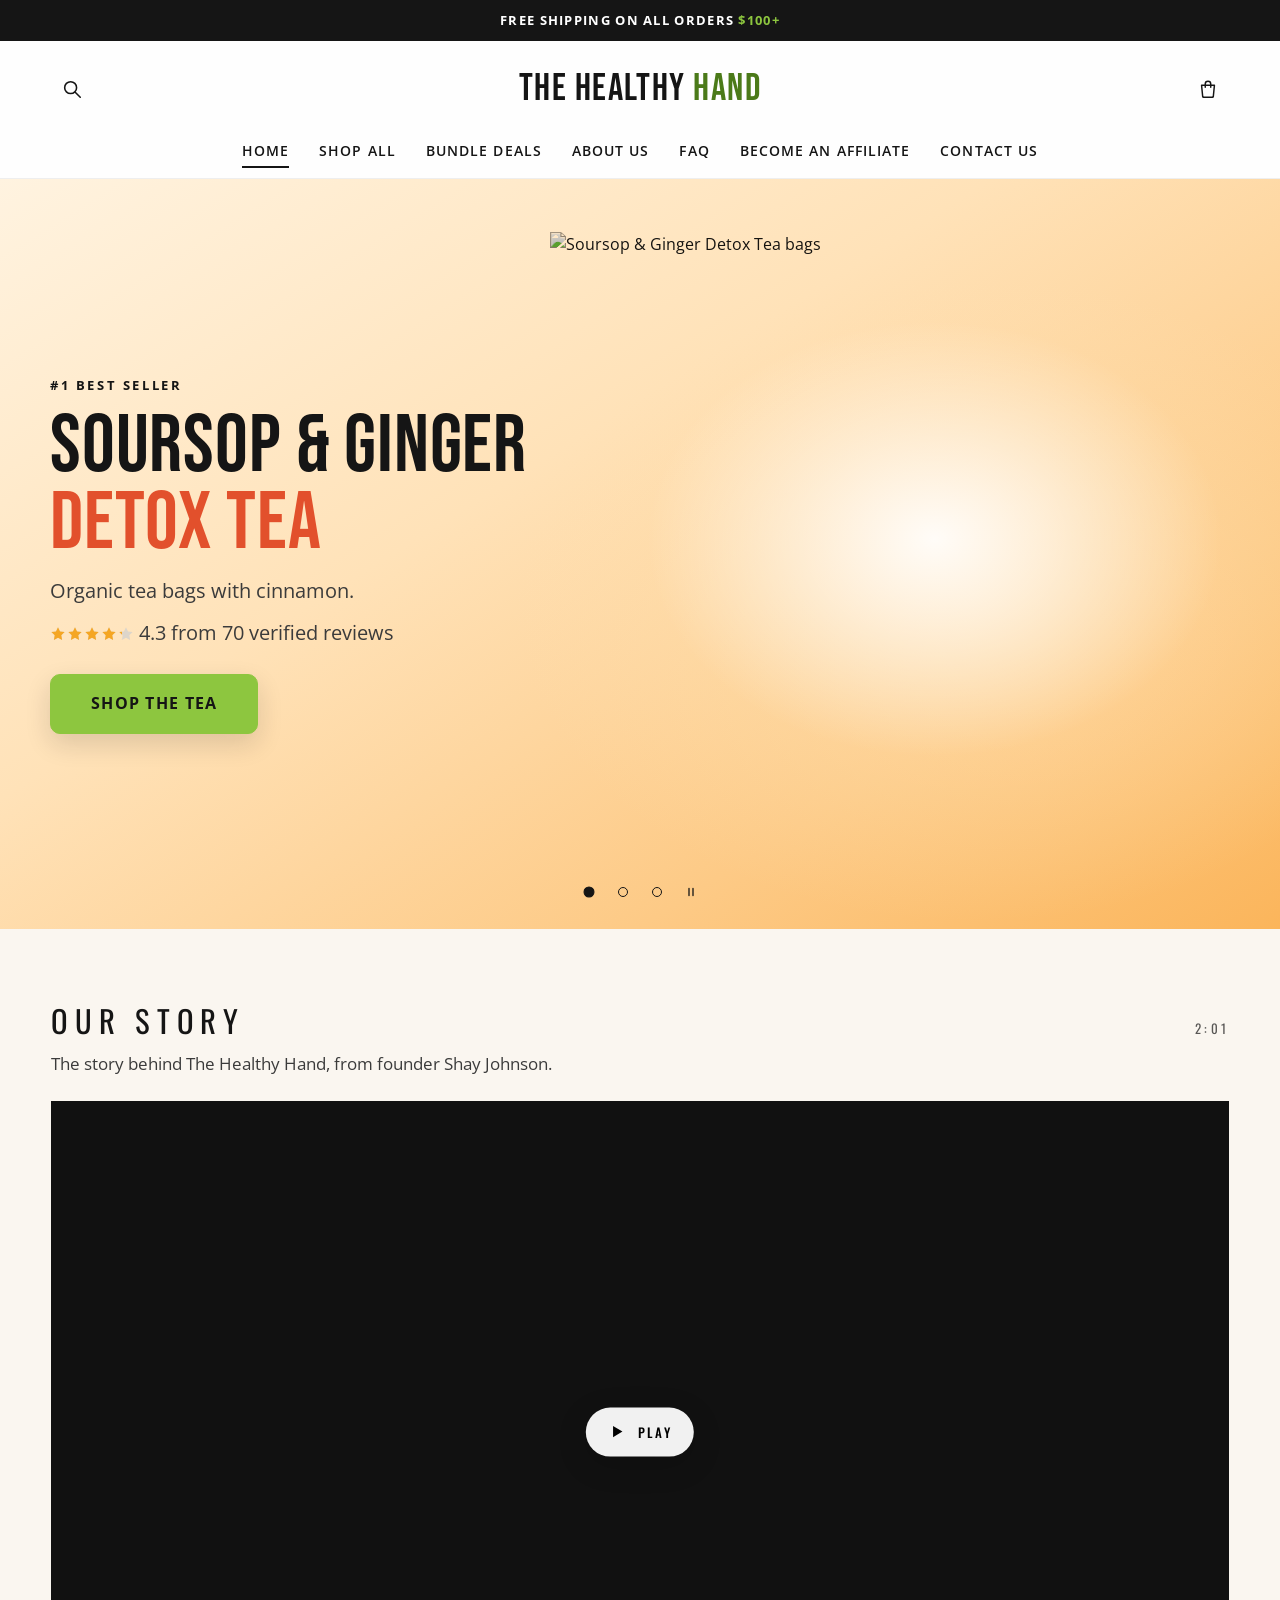
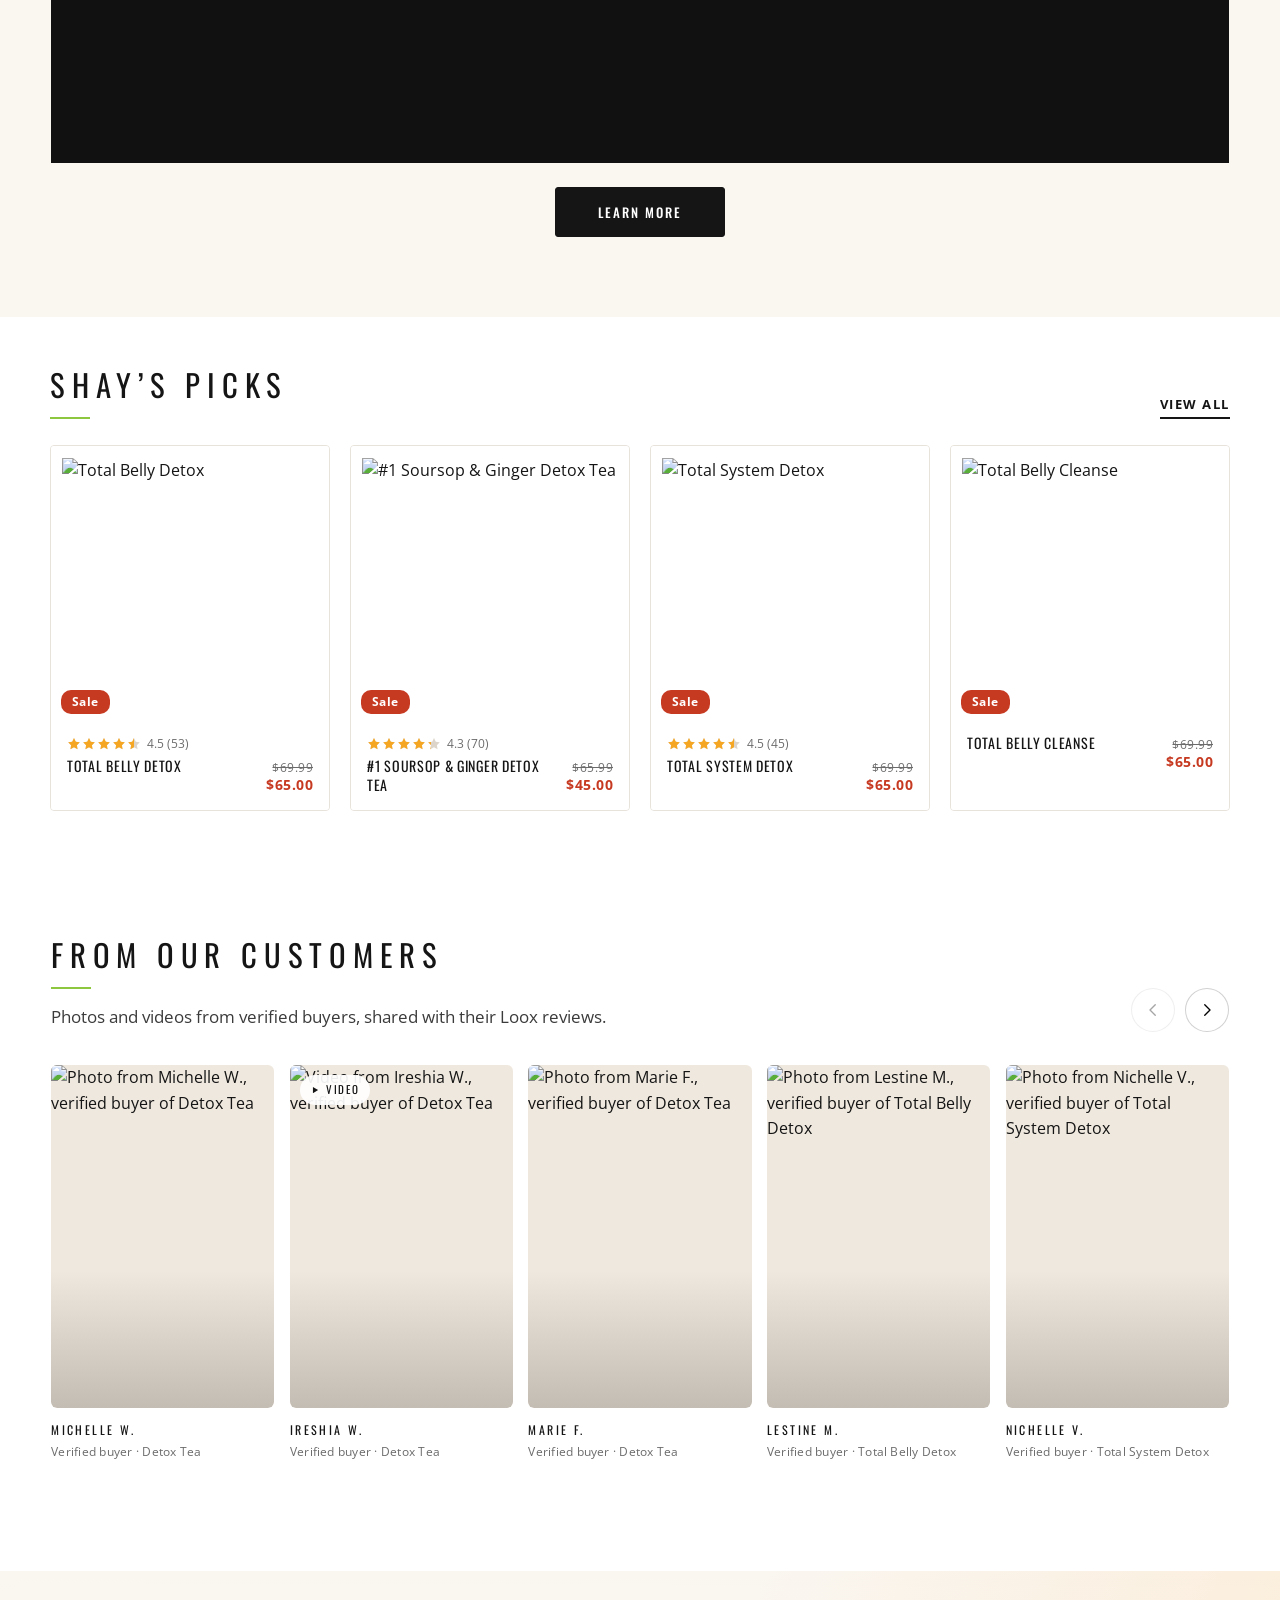
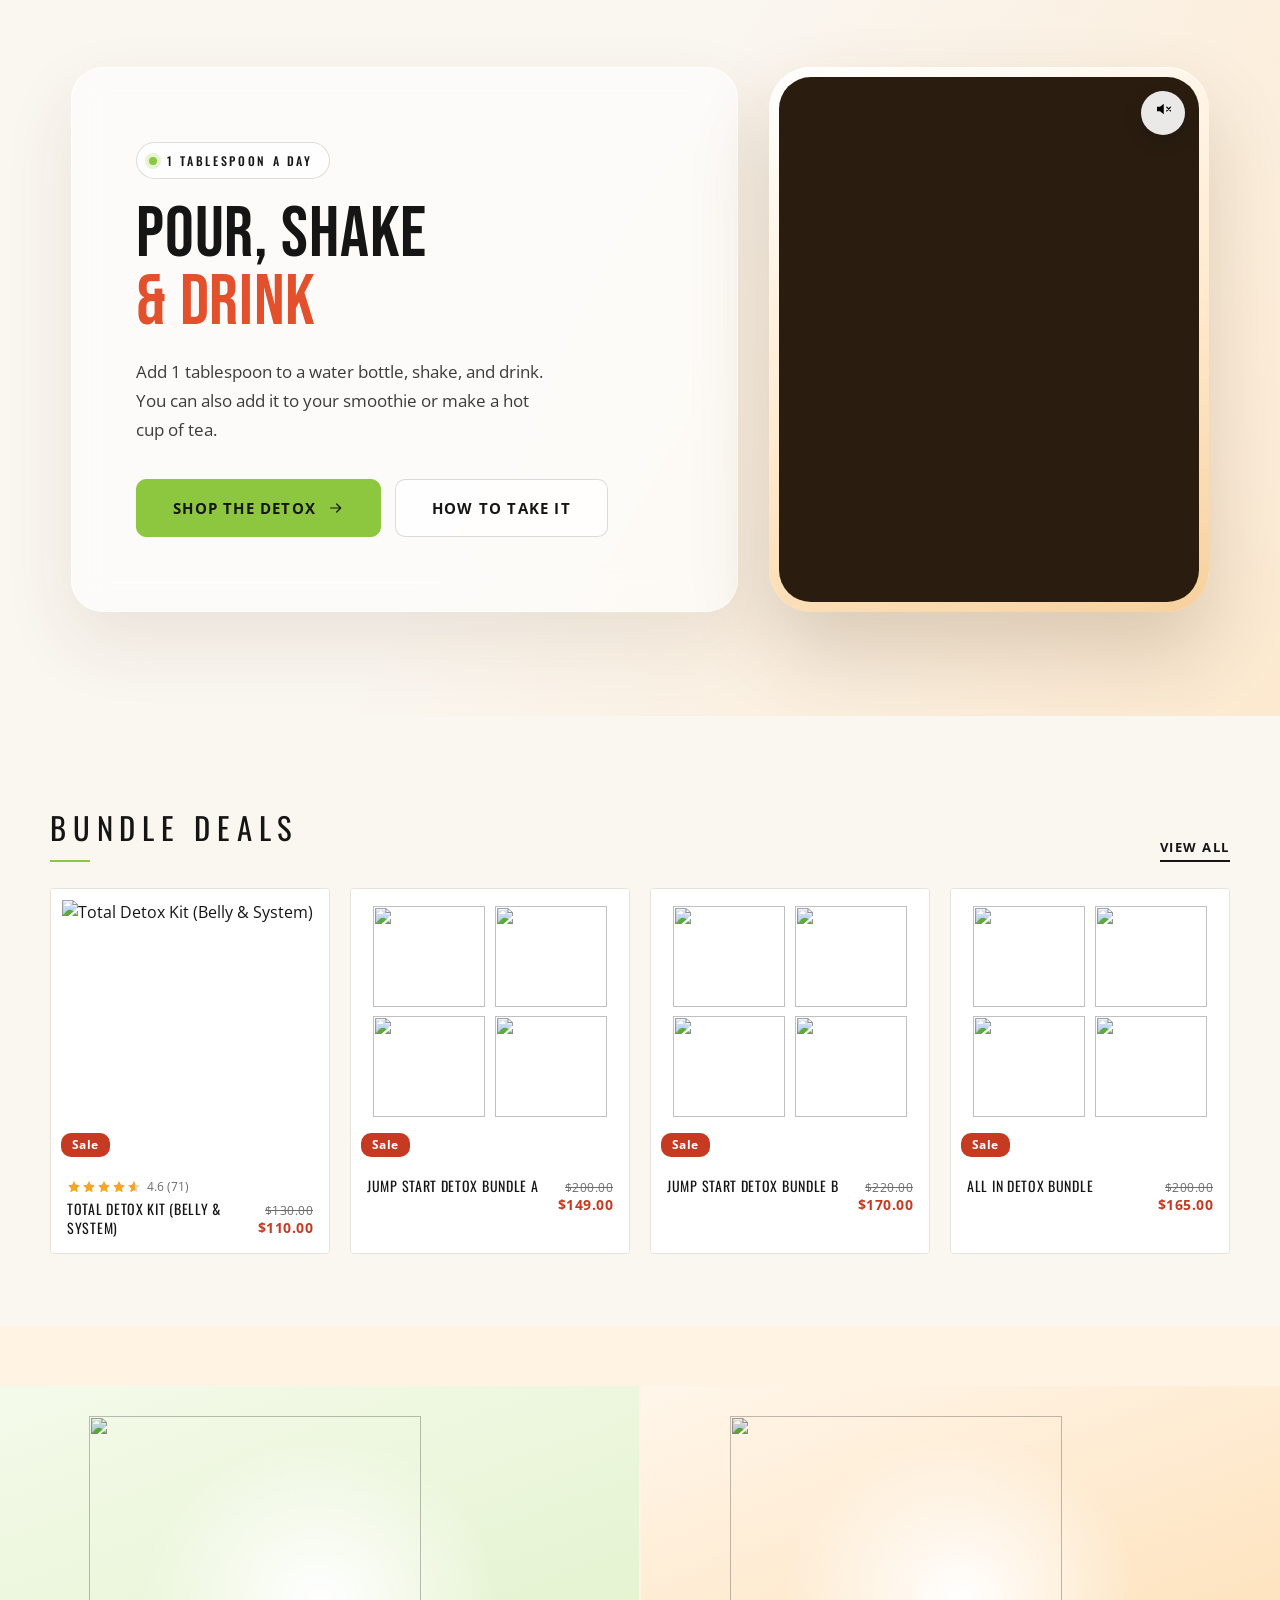
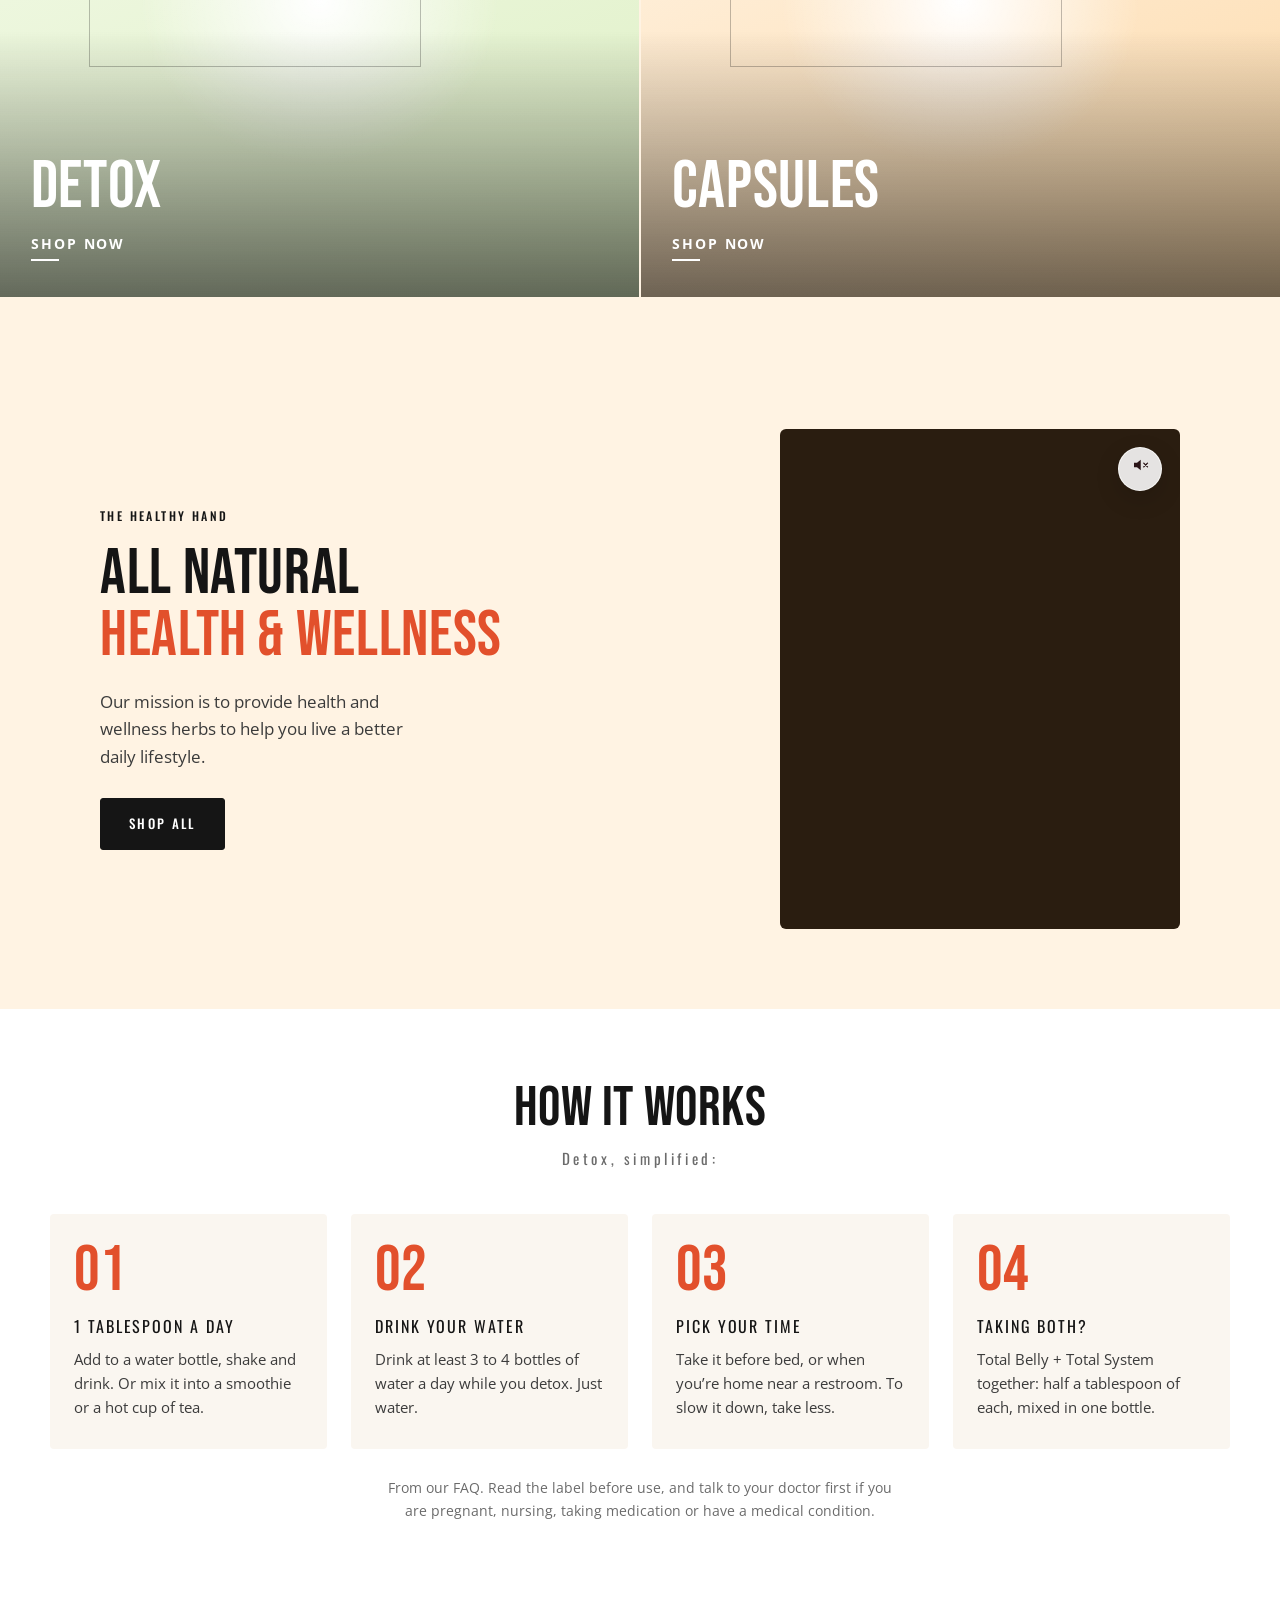
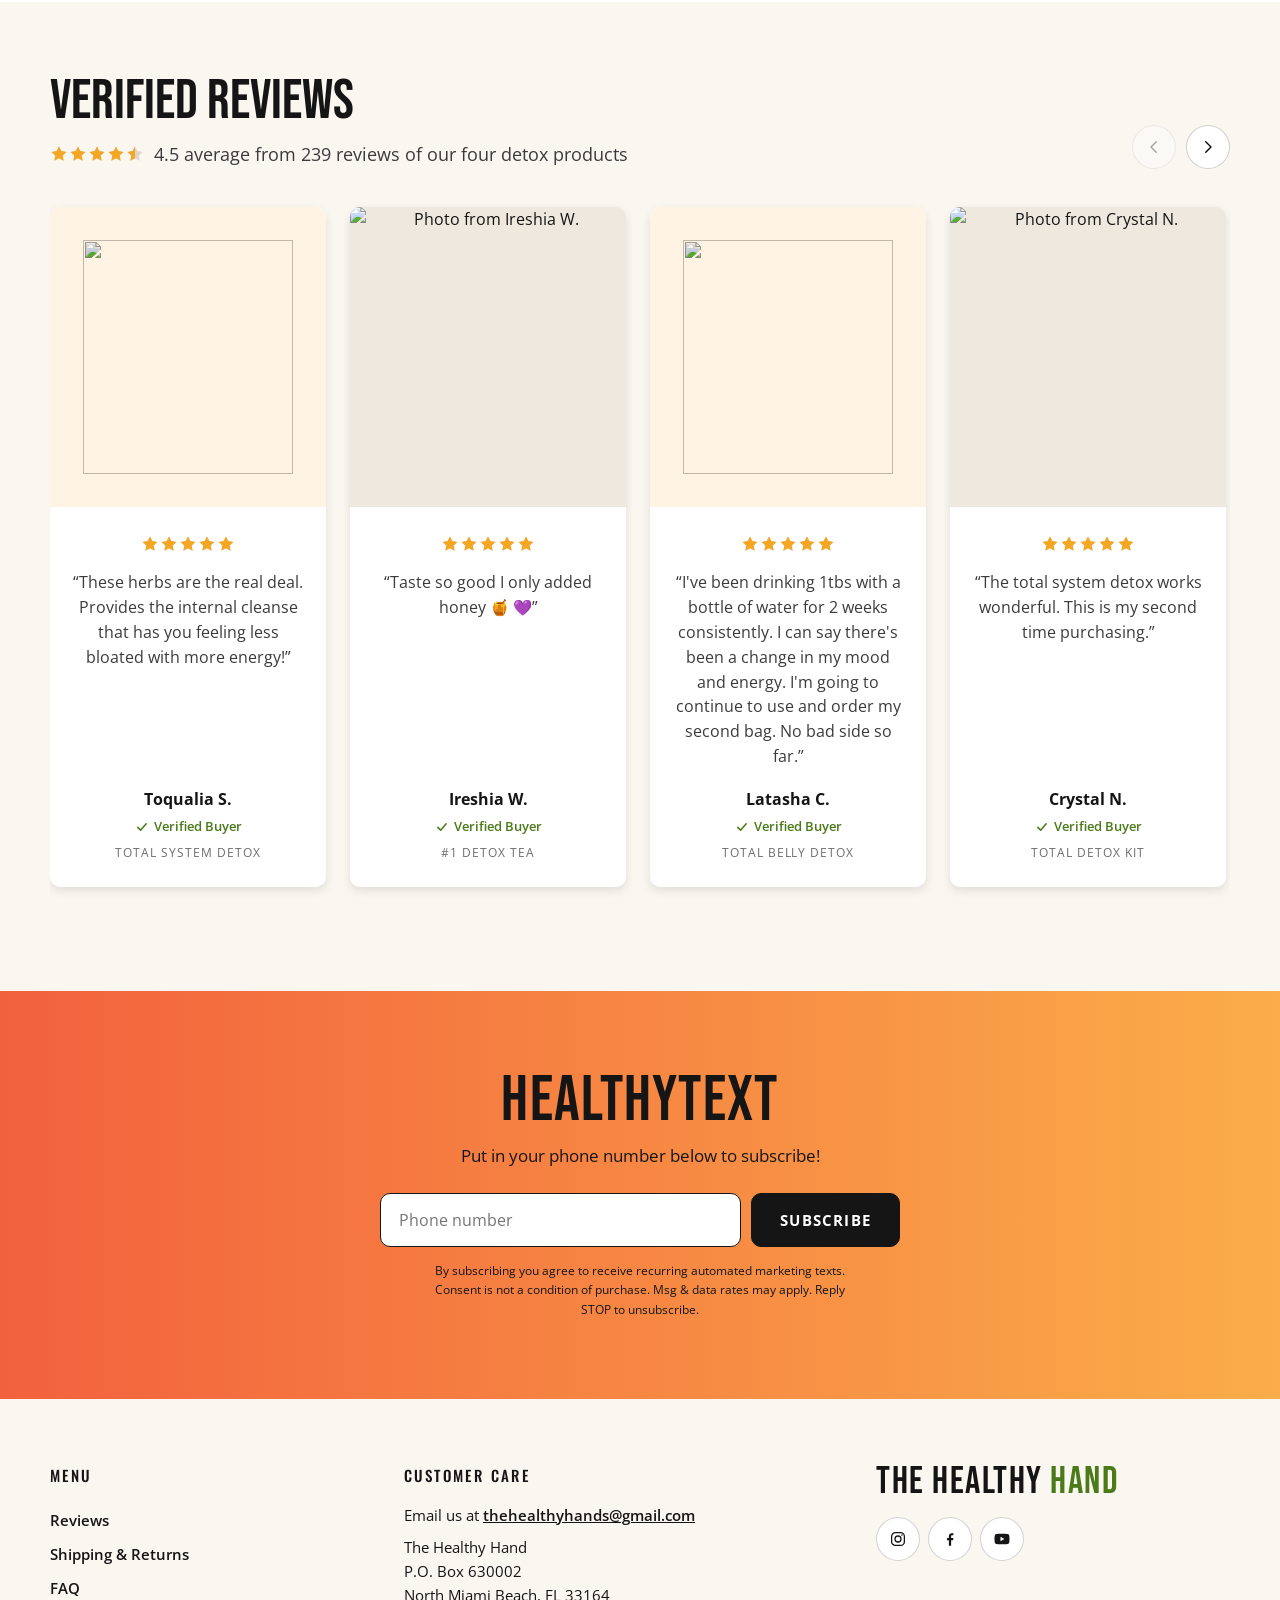
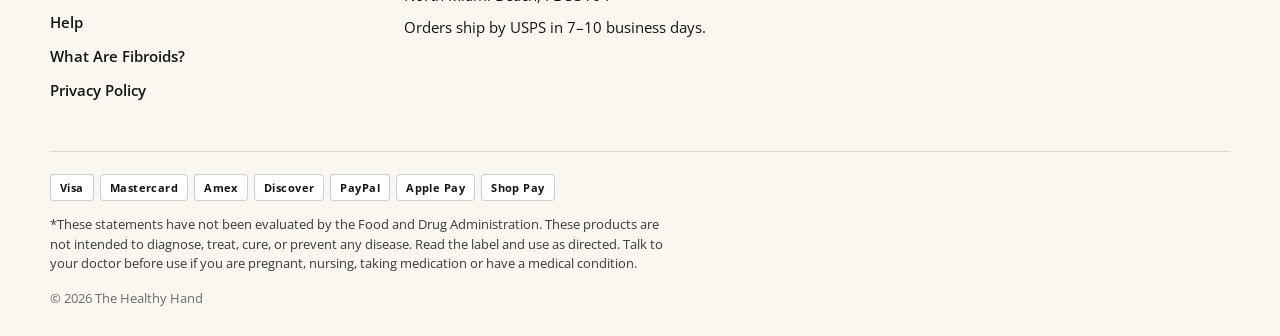
==== mockup/index.html @ 76374b90 "Add Home to the main menu and mobile menu Co-Authored-By: Claude Opus 5.5 <noreply@anthropic.com> Cl" ====
<!doctype html>
<html lang="en">
<head>
<meta charset="utf-8">
<meta name="viewport" content="width=device-width, initial-scale=1, viewport-fit=cover">
<title>The Healthy Hand | All Natural Health &amp; Wellness</title>
<meta name="description" content="All natural detox powders, detox tea and herbal supplements from The Healthy Hand. Free shipping on orders $100+.">
<meta name="robots" content="noindex">
<link rel="icon" href="https://cdn.shopify.com/s/files/1/0076/4644/5639/files/favicon.png">
<link rel="preconnect" href="https://fonts.googleapis.com">
<link rel="preconnect" href="https://fonts.gstatic.com" crossorigin>
<link rel="stylesheet" href="https://fonts.googleapis.com/css2?family=Bebas+Neue&amp;family=Open+Sans:wght@400;600;700&amp;family=Oswald:wght@400;500&amp;display=swap">
<link rel="stylesheet" href="assets/thh-theme.css?v=b035c726">
</head>
<body data-page="home">
<a class="skip-link visually-hidden" href="#MainContent">Skip to content</a>
<div class="announcement-bar" role="region" aria-label="Announcement">
  <p class="announcement-bar__message">Free shipping on all orders <span>$100+</span></p>
</div>
<header class="site-header">
  <div class="page-width">
    <div class="header-layout">
      <div class="header-item--left">
        <button type="button" class="site-nav__link--icon medium-up--hide" data-open-drawer="MenuDrawer" aria-controls="MenuDrawer" aria-expanded="false"><span class="visually-hidden">Menu</span><svg class="icon" viewBox="0 0 24 24" aria-hidden="true" focusable="false"><path d="M3 6.5h18M3 12h18M3 17.5h18" stroke="currentColor" stroke-width="1.5" stroke-linecap="round"/></svg></button>
        <button type="button" class="site-nav__link--icon small--hide" data-open-drawer="SearchDrawer" aria-controls="SearchDrawer" aria-expanded="false"><span class="visually-hidden">Search</span><svg class="icon" viewBox="0 0 24 24" aria-hidden="true" focusable="false"><circle cx="10.5" cy="10.5" r="6.5" fill="none" stroke="currentColor" stroke-width="1.7"/><path d="M15.5 15.5L21 21" stroke="currentColor" stroke-width="1.7" stroke-linecap="round"/></svg></button>
      </div>
      <h1 class="site-header__logo"><a href="index.html"><img data-logo src="https://cdn.shopify.com/s/files/1/0076/4644/5639/files/logo_ddd1bfa6-51a0-4ab1-aa0d-af2dddcf5d20.png" alt="The Healthy Hand" width="230" height="74"><span class="logo-text" aria-hidden="true">The Healthy <span>Hand</span></span></a></h1>
      <div class="header-item--icons">
        <button type="button" class="site-nav__link--icon medium-up--hide" data-open-drawer="SearchDrawer" aria-controls="SearchDrawer" aria-expanded="false"><span class="visually-hidden">Search</span><svg class="icon" viewBox="0 0 24 24" aria-hidden="true" focusable="false"><circle cx="10.5" cy="10.5" r="6.5" fill="none" stroke="currentColor" stroke-width="1.7"/><path d="M15.5 15.5L21 21" stroke="currentColor" stroke-width="1.7" stroke-linecap="round"/></svg></button>
        <button type="button" class="site-nav__link--icon" data-open-drawer="CartDrawer" aria-controls="CartDrawer" aria-expanded="false"><span class="visually-hidden">Cart</span><svg class="icon" viewBox="0 0 24 24" aria-hidden="true" focusable="false"><path d="M5 8h14l-1.2 12.2a1 1 0 0 1-1 .8H7.2a1 1 0 0 1-1-.8z" fill="none" stroke="currentColor" stroke-width="1.6" stroke-linejoin="round"/><path d="M9 10V6.5a3 3 0 0 1 6 0V10" fill="none" stroke="currentColor" stroke-width="1.6" stroke-linecap="round"/></svg><span class="cart-count" hidden>0</span></button>
      </div>
    </div>
    <nav aria-label="Main">
      <ul class="site-nav">
        <li><a class="site-nav__link" href="index.html" aria-current="page">Home</a></li>
        <li><a class="site-nav__link" href="shop.html">Shop All</a></li>
        <li><a class="site-nav__link" href="shop.html?c=bundles">Bundle Deals</a></li>
        <li><a class="site-nav__link" href="about.html">About Us</a></li>
        <li><a class="site-nav__link" href="faq.html">FAQ</a></li>
        <li><a class="site-nav__link" href="affiliate.html">Become an Affiliate</a></li>
        <li><a class="site-nav__link" href="contact.html">Contact Us</a></li>
      </ul>
    </nav>
  </div>
</header>
<main id="MainContent">

<section class="hero" data-slideshow aria-roledescription="carousel" aria-label="Featured products">
      <div class="slideshow__slide slideshow__slide--tea is-active" role="group" aria-roledescription="slide" aria-label="Soursop &amp; Ginger Detox Tea bags">
        <div class="hero__image-wrapper"><img class="hero__image" src="https://cdn.shopify.com/s/files/1/0076/4644/5639/files/detoxteabagmockupfront.jpg?v=1726569176&width=1400" alt="Soursop &amp; Ginger Detox Tea bags" width="1400" height="1400" fetchpriority="high"></div>
        <div class="hero__text-wrap"><div class="page-width"><div class="hero__text-content">
          <p class="hero__top-subtitle">#1 best seller</p>
          <h2 class="hero__title">Soursop &amp; Ginger <strong>Detox Tea</strong></h2>
          <div class="hero__subtitle"><p>Organic tea bags with cinnamon.</p><p><span class="stars" role="img" aria-label="Rated 4.3 out of 5"><span class="stars__base"><svg viewBox="0 0 20 20" aria-hidden="true" focusable="false"><path fill="currentColor" d="M10 1.6l2.55 5.2 5.75.84-4.16 4.05.98 5.72L10 14.72l-5.12 2.69.98-5.72L1.7 7.64l5.75-.84z"/></svg><svg viewBox="0 0 20 20" aria-hidden="true" focusable="false"><path fill="currentColor" d="M10 1.6l2.55 5.2 5.75.84-4.16 4.05.98 5.72L10 14.72l-5.12 2.69.98-5.72L1.7 7.64l5.75-.84z"/></svg><svg viewBox="0 0 20 20" aria-hidden="true" focusable="false"><path fill="currentColor" d="M10 1.6l2.55 5.2 5.75.84-4.16 4.05.98 5.72L10 14.72l-5.12 2.69.98-5.72L1.7 7.64l5.75-.84z"/></svg><svg viewBox="0 0 20 20" aria-hidden="true" focusable="false"><path fill="currentColor" d="M10 1.6l2.55 5.2 5.75.84-4.16 4.05.98 5.72L10 14.72l-5.12 2.69.98-5.72L1.7 7.64l5.75-.84z"/></svg><svg viewBox="0 0 20 20" aria-hidden="true" focusable="false"><path fill="currentColor" d="M10 1.6l2.55 5.2 5.75.84-4.16 4.05.98 5.72L10 14.72l-5.12 2.69.98-5.72L1.7 7.64l5.75-.84z"/></svg></span><span class="stars__fill" style="width:86.0%"><svg viewBox="0 0 20 20" aria-hidden="true" focusable="false"><path fill="currentColor" d="M10 1.6l2.55 5.2 5.75.84-4.16 4.05.98 5.72L10 14.72l-5.12 2.69.98-5.72L1.7 7.64l5.75-.84z"/></svg><svg viewBox="0 0 20 20" aria-hidden="true" focusable="false"><path fill="currentColor" d="M10 1.6l2.55 5.2 5.75.84-4.16 4.05.98 5.72L10 14.72l-5.12 2.69.98-5.72L1.7 7.64l5.75-.84z"/></svg><svg viewBox="0 0 20 20" aria-hidden="true" focusable="false"><path fill="currentColor" d="M10 1.6l2.55 5.2 5.75.84-4.16 4.05.98 5.72L10 14.72l-5.12 2.69.98-5.72L1.7 7.64l5.75-.84z"/></svg><svg viewBox="0 0 20 20" aria-hidden="true" focusable="false"><path fill="currentColor" d="M10 1.6l2.55 5.2 5.75.84-4.16 4.05.98 5.72L10 14.72l-5.12 2.69.98-5.72L1.7 7.64l5.75-.84z"/></svg><svg viewBox="0 0 20 20" aria-hidden="true" focusable="false"><path fill="currentColor" d="M10 1.6l2.55 5.2 5.75.84-4.16 4.05.98 5.72L10 14.72l-5.12 2.69.98-5.72L1.7 7.64l5.75-.84z"/></svg></span></span> 4.3 from 70 verified reviews</p></div>
          <div class="hero__link"><a class="kb-btn" href="product.html?p=soursop-ginger-detox-tea-bags">Shop the tea</a></div>
        </div></div></div>
      </div>
      <div class="slideshow__slide slideshow__slide--kit" role="group" aria-roledescription="slide" aria-label="Total Detox Kit: Total Belly Detox and Total System Detox">
        <div class="hero__image-wrapper"><img class="hero__image" src="https://cdn.shopify.com/s/files/1/0076/4644/5639/products/Detoxbundle.jpg?v=1682315368&width=1400" alt="Total Detox Kit: Total Belly Detox and Total System Detox" width="1400" height="1400" loading="lazy"></div>
        <div class="hero__text-wrap"><div class="page-width"><div class="hero__text-content">
          <p class="hero__top-subtitle">Belly &amp; System, together</p>
          <h2 class="hero__title">Total Detox <strong>Kit</strong></h2>
          <div class="hero__subtitle"><p>You can take our Total System Detox and Total Belly Detox at the same time.</p><p><span class="stars" role="img" aria-label="Rated 4.6 out of 5"><span class="stars__base"><svg viewBox="0 0 20 20" aria-hidden="true" focusable="false"><path fill="currentColor" d="M10 1.6l2.55 5.2 5.75.84-4.16 4.05.98 5.72L10 14.72l-5.12 2.69.98-5.72L1.7 7.64l5.75-.84z"/></svg><svg viewBox="0 0 20 20" aria-hidden="true" focusable="false"><path fill="currentColor" d="M10 1.6l2.55 5.2 5.75.84-4.16 4.05.98 5.72L10 14.72l-5.12 2.69.98-5.72L1.7 7.64l5.75-.84z"/></svg><svg viewBox="0 0 20 20" aria-hidden="true" focusable="false"><path fill="currentColor" d="M10 1.6l2.55 5.2 5.75.84-4.16 4.05.98 5.72L10 14.72l-5.12 2.69.98-5.72L1.7 7.64l5.75-.84z"/></svg><svg viewBox="0 0 20 20" aria-hidden="true" focusable="false"><path fill="currentColor" d="M10 1.6l2.55 5.2 5.75.84-4.16 4.05.98 5.72L10 14.72l-5.12 2.69.98-5.72L1.7 7.64l5.75-.84z"/></svg><svg viewBox="0 0 20 20" aria-hidden="true" focusable="false"><path fill="currentColor" d="M10 1.6l2.55 5.2 5.75.84-4.16 4.05.98 5.72L10 14.72l-5.12 2.69.98-5.72L1.7 7.64l5.75-.84z"/></svg></span><span class="stars__fill" style="width:92.0%"><svg viewBox="0 0 20 20" aria-hidden="true" focusable="false"><path fill="currentColor" d="M10 1.6l2.55 5.2 5.75.84-4.16 4.05.98 5.72L10 14.72l-5.12 2.69.98-5.72L1.7 7.64l5.75-.84z"/></svg><svg viewBox="0 0 20 20" aria-hidden="true" focusable="false"><path fill="currentColor" d="M10 1.6l2.55 5.2 5.75.84-4.16 4.05.98 5.72L10 14.72l-5.12 2.69.98-5.72L1.7 7.64l5.75-.84z"/></svg><svg viewBox="0 0 20 20" aria-hidden="true" focusable="false"><path fill="currentColor" d="M10 1.6l2.55 5.2 5.75.84-4.16 4.05.98 5.72L10 14.72l-5.12 2.69.98-5.72L1.7 7.64l5.75-.84z"/></svg><svg viewBox="0 0 20 20" aria-hidden="true" focusable="false"><path fill="currentColor" d="M10 1.6l2.55 5.2 5.75.84-4.16 4.05.98 5.72L10 14.72l-5.12 2.69.98-5.72L1.7 7.64l5.75-.84z"/></svg><svg viewBox="0 0 20 20" aria-hidden="true" focusable="false"><path fill="currentColor" d="M10 1.6l2.55 5.2 5.75.84-4.16 4.05.98 5.72L10 14.72l-5.12 2.69.98-5.72L1.7 7.64l5.75-.84z"/></svg></span></span> 4.6 from 71 verified reviews</p></div>
          <div class="hero__link"><a class="kb-btn" href="product.html?p=combo-total-system-belly-detox">Shop the kit</a></div>
        </div></div></div>
      </div>
      <div class="slideshow__slide slideshow__slide--system" role="group" aria-roledescription="slide" aria-label="Total System Detox">
        <div class="hero__image-wrapper"><img class="hero__image" src="https://cdn.shopify.com/s/files/1/0076/4644/5639/products/totalsystemdetox-single.jpg?v=1682314929&width=1400" alt="Total System Detox" width="1400" height="1400" loading="lazy"></div>
        <div class="hero__text-wrap"><div class="page-width"><div class="hero__text-content">
          <p class="hero__top-subtitle">21-day detox</p>
          <h2 class="hero__title">Total System <strong>Detox</strong></h2>
          <div class="hero__subtitle"><p>100% all natural herbs and fibers, one tablespoon a day.</p><p><span class="stars" role="img" aria-label="Rated 4.5 out of 5"><span class="stars__base"><svg viewBox="0 0 20 20" aria-hidden="true" focusable="false"><path fill="currentColor" d="M10 1.6l2.55 5.2 5.75.84-4.16 4.05.98 5.72L10 14.72l-5.12 2.69.98-5.72L1.7 7.64l5.75-.84z"/></svg><svg viewBox="0 0 20 20" aria-hidden="true" focusable="false"><path fill="currentColor" d="M10 1.6l2.55 5.2 5.75.84-4.16 4.05.98 5.72L10 14.72l-5.12 2.69.98-5.72L1.7 7.64l5.75-.84z"/></svg><svg viewBox="0 0 20 20" aria-hidden="true" focusable="false"><path fill="currentColor" d="M10 1.6l2.55 5.2 5.75.84-4.16 4.05.98 5.72L10 14.72l-5.12 2.69.98-5.72L1.7 7.64l5.75-.84z"/></svg><svg viewBox="0 0 20 20" aria-hidden="true" focusable="false"><path fill="currentColor" d="M10 1.6l2.55 5.2 5.75.84-4.16 4.05.98 5.72L10 14.72l-5.12 2.69.98-5.72L1.7 7.64l5.75-.84z"/></svg><svg viewBox="0 0 20 20" aria-hidden="true" focusable="false"><path fill="currentColor" d="M10 1.6l2.55 5.2 5.75.84-4.16 4.05.98 5.72L10 14.72l-5.12 2.69.98-5.72L1.7 7.64l5.75-.84z"/></svg></span><span class="stars__fill" style="width:90.0%"><svg viewBox="0 0 20 20" aria-hidden="true" focusable="false"><path fill="currentColor" d="M10 1.6l2.55 5.2 5.75.84-4.16 4.05.98 5.72L10 14.72l-5.12 2.69.98-5.72L1.7 7.64l5.75-.84z"/></svg><svg viewBox="0 0 20 20" aria-hidden="true" focusable="false"><path fill="currentColor" d="M10 1.6l2.55 5.2 5.75.84-4.16 4.05.98 5.72L10 14.72l-5.12 2.69.98-5.72L1.7 7.64l5.75-.84z"/></svg><svg viewBox="0 0 20 20" aria-hidden="true" focusable="false"><path fill="currentColor" d="M10 1.6l2.55 5.2 5.75.84-4.16 4.05.98 5.72L10 14.72l-5.12 2.69.98-5.72L1.7 7.64l5.75-.84z"/></svg><svg viewBox="0 0 20 20" aria-hidden="true" focusable="false"><path fill="currentColor" d="M10 1.6l2.55 5.2 5.75.84-4.16 4.05.98 5.72L10 14.72l-5.12 2.69.98-5.72L1.7 7.64l5.75-.84z"/></svg><svg viewBox="0 0 20 20" aria-hidden="true" focusable="false"><path fill="currentColor" d="M10 1.6l2.55 5.2 5.75.84-4.16 4.05.98 5.72L10 14.72l-5.12 2.69.98-5.72L1.7 7.64l5.75-.84z"/></svg></span></span> 4.5 from 45 verified reviews</p></div>
          <div class="hero__link"><a class="kb-btn" href="product.html?p=total-system-detox">Shop Total System</a></div>
        </div></div></div>
      </div>

  <div class="slideshow__controls">
    <button type="button" class="slideshow__dot" aria-label="Slide 1"><span></span></button>
    <button type="button" class="slideshow__dot" aria-label="Slide 2"><span></span></button>
    <button type="button" class="slideshow__dot" aria-label="Slide 3"><span></span></button>
    <button type="button" class="slideshow__pause" aria-label="Pause slideshow"><span data-state="pause"><svg viewBox="0 0 24 24" aria-hidden="true" focusable="false"><path d="M8 5v14M16 5v14" stroke="currentColor" stroke-width="2.6" stroke-linecap="round"/></svg></span><span data-state="play"><svg viewBox="0 0 24 24" aria-hidden="true" focusable="false"><path fill="currentColor" d="M7 4.5v15l12.5-7.5z"/></svg></span></button>
  </div>
</section>

<section class="kbp is-paused" data-kbp data-src="https://cdn.shopify.com/videos/c/vp/d2d186b3db6d425f9ae9a162280ea82f/d2d186b3db6d425f9ae9a162280ea82f.HD-720p-1.6Mbps.mp4" aria-labelledby="FilmTitle">
  <div class="kbp__inner">
    <div class="kbp__head" data-kb-reveal>
      <div>
        <h2 class="kb-caps" id="FilmTitle">Our story</h2>
        <div class="kb-copy kbp__text"><p>The story behind The Healthy Hand, from founder Shay Johnson.</p></div>
      </div>
      <p class="kb-caps kb-caps--sm kbp__runtime">2:01</p>
    </div>
    <div class="kbp__screen" data-kb-reveal>
      <video data-kbp-video playsinline muted loop preload="none" poster="https://cdn.shopify.com/s/files/1/0076/4644/5639/files/preview_images/d2d186b3db6d425f9ae9a162280ea82f.thumbnail.0000000.jpg?v=1654116791" aria-label="The Healthy Hand: our story" tabindex="-1"></video>
      <button type="button" class="kbp__prompt" data-kbp-prompt>
        <span data-when="play"><svg viewBox="0 0 24 24" aria-hidden="true" focusable="false"><path fill="currentColor" d="M7 4.5v15l12.5-7.5z"/></svg>Play</span>
        <span data-when="sound"><svg viewBox="0 0 24 24" aria-hidden="true" focusable="false"><path fill="currentColor" d="M4 9h4l5-4v14l-5-4H4z"/><path d="M16.5 8.5a5 5 0 0 1 0 7M19 6a8.5 8.5 0 0 1 0 12" fill="none" stroke="currentColor" stroke-width="1.8" stroke-linecap="round"/></svg>Tap for sound</span>
      </button>
    </div>
    <div class="kbp__action" data-kb-reveal><a class="kbp__link" href="about.html">Learn more</a></div>
  </div>
</section>

<section class="featured" aria-labelledby="PicksTitle">
  <div class="page-width">
    <div class="title-wrapper-with-link" data-kb-reveal>
      <h2 class="kb-caps" id="PicksTitle">Shay&rsquo;s Picks</h2>
      <a class="link-underline" href="shop.html?c=detox">View all</a>
    </div>
    <ul class="product-grid kb-cgrid" style="--cols:4" data-products="total-belly-detox,soursop-ginger-detox-tea-bags,total-system-detox,total-belly-cleanse"></ul>
  </div>
</section>

<section class="kbg" data-row aria-labelledby="UgcTitle">
  <div class="kbg__inner">
    <div class="kbg__bar">
      <header class="kbg__head" data-kb-reveal>
        <h2 class="kb-caps kbg__title" id="UgcTitle">From our customers</h2>
        <div class="kb-copy kbg__text"><p>Photos and videos from verified buyers, shared with their Loox reviews.</p></div>
      </header>
      <div class="kbg__arrows">
        <button type="button" class="kbg__arrow" data-row-prev aria-label="Previous photos"><svg viewBox="0 0 24 24" aria-hidden="true" focusable="false"><path d="M15 5l-7 7 7 7" fill="none" stroke="currentColor" stroke-width="1.8" stroke-linecap="round" stroke-linejoin="round"/></svg></button>
        <button type="button" class="kbg__arrow" data-row-next aria-label="Next photos"><svg viewBox="0 0 24 24" aria-hidden="true" focusable="false"><path d="M9 5l7 7-7 7" fill="none" stroke="currentColor" stroke-width="1.8" stroke-linecap="round" stroke-linejoin="round"/></svg></button>
      </div>
    </div>
    <ul class="kbg__grid" data-row-strip tabindex="0" aria-label="Customer photos" data-kb-reveal="stagger">
        <li class="kbg__tile"><div class="kbg__photo"><img src="https://images.loox.io/uploads/2026/4/8/2yV4SZbeo_mid.jpg" alt="Photo from Michelle W., verified buyer of Detox Tea" loading="lazy"></div><p class="kbg__cap">Michelle W.<span>Verified buyer &middot; Detox Tea</span></p></li>
        <li class="kbg__tile"><div class="kbg__photo"><span class="kbg__video-tag"><svg viewBox="0 0 24 24" aria-hidden="true" focusable="false"><path fill="currentColor" d="M7 4.5v15l12.5-7.5z"/></svg>Video</span><img src="https://images.loox.io/uploads/2026/4/12/iVyTcdhnt_FehOhAdt1_orig_mid.jpg" alt="Video from Ireshia W., verified buyer of Detox Tea" loading="lazy"></div><p class="kbg__cap">Ireshia W.<span>Verified buyer &middot; Detox Tea</span></p></li>
        <li class="kbg__tile"><div class="kbg__photo"><img src="https://images.loox.io/uploads/2025/2/26/rdimfTVu4_mid.jpg" alt="Photo from Marie F., verified buyer of Detox Tea" loading="lazy"></div><p class="kbg__cap">Marie F.<span>Verified buyer &middot; Detox Tea</span></p></li>
        <li class="kbg__tile"><div class="kbg__photo"><img src="https://images.loox.io/uploads/2024/7/29/I0oljoy3t_mid.jpg" alt="Photo from Lestine M., verified buyer of Total Belly Detox" loading="lazy"></div><p class="kbg__cap">Lestine M.<span>Verified buyer &middot; Total Belly Detox</span></p></li>
        <li class="kbg__tile"><div class="kbg__photo"><img src="https://images.loox.io/uploads/2025/2/21/pmDX7eYXR_mid.jpg" alt="Photo from Nichelle V., verified buyer of Total System Detox" loading="lazy"></div><p class="kbg__cap">Nichelle V.<span>Verified buyer &middot; Total System Detox</span></p></li>
        <li class="kbg__tile"><div class="kbg__photo"><img src="https://images.loox.io/uploads/2024/11/27/5fytR4lprI_mid.jpg" alt="Photo from Tasha H., verified buyer of Detox Tea" loading="lazy"></div><p class="kbg__cap">Tasha H.<span>Verified buyer &middot; Detox Tea</span></p></li>
        <li class="kbg__tile"><div class="kbg__photo"><img src="https://images.loox.io/uploads/2024/12/17/y5ukm_80w_mid.jpg" alt="Photo from Lexxus M., verified buyer of Total Belly Detox" loading="lazy"></div><p class="kbg__cap">Lexxus M.<span>Verified buyer &middot; Total Belly Detox</span></p></li>
        <li class="kbg__tile"><div class="kbg__photo"><span class="kbg__video-tag"><svg viewBox="0 0 24 24" aria-hidden="true" focusable="false"><path fill="currentColor" d="M7 4.5v15l12.5-7.5z"/></svg>Video</span><img src="https://images.loox.io/uploads/2024/5/5/Q-WQvnfHt_orig_mid.jpg" alt="Video from Missy M., verified buyer of Total System Detox" loading="lazy"></div><p class="kbg__cap">Missy M.<span>Verified buyer &middot; Total System Detox</span></p></li>
        <li class="kbg__tile"><div class="kbg__photo"><img src="https://images.loox.io/uploads/2024/4/10/73mprfMRK_mid.jpg" alt="Photo from Carrie J., verified buyer of Total Detox Kit" loading="lazy"></div><p class="kbg__cap">Carrie J.<span>Verified buyer &middot; Total Detox Kit</span></p></li>
        <li class="kbg__tile"><div class="kbg__photo"><img src="https://images.loox.io/uploads/2023/12/27/6eoNj0AnZT_mid.jpg" alt="Photo from Markita G., verified buyer of Total Belly Detox" loading="lazy"></div><p class="kbg__cap">Markita G.<span>Verified buyer &middot; Total Belly Detox</span></p></li>
        <li class="kbg__tile"><div class="kbg__photo"><span class="kbg__video-tag"><svg viewBox="0 0 24 24" aria-hidden="true" focusable="false"><path fill="currentColor" d="M7 4.5v15l12.5-7.5z"/></svg>Video</span><img src="https://images.loox.io/uploads/2024/12/18/0gN1rsbDd_orig_mid.jpg" alt="Video from Crystal N., verified buyer of Total Detox Kit" loading="lazy"></div><p class="kbg__cap">Crystal N.<span>Verified buyer &middot; Total Detox Kit</span></p></li>
    </ul>
  </div>
</section>

<section class="kbr is-paused" data-kbp data-kbp-ambient data-src="https://cdn.shopify.com/videos/c/vp/5b372a30ab8f4ac5b13ca248ac723a27/5b372a30ab8f4ac5b13ca248ac723a27.HD-720p-4.5Mbps-88716593.mp4" aria-labelledby="ReelTitle">
  <div class="kbr__backdrop" aria-hidden="true"><img src="https://cdn.shopify.com/s/files/1/0076/4644/5639/files/detoxteabagmockupfront.jpg?v=1726569176&width=800" alt="" loading="lazy"></div>
  <div class="kbr__inner">
    <div class="kbr__grid">
      <div class="kbr__card">
        <div class="kbr__intro" data-kb-reveal>
          <p class="kbr__pill"><span class="kbr__pill-dot" aria-hidden="true"></span>1 tablespoon a day</p>
          <h2 class="kbr__title" id="ReelTitle">Pour, shake <strong>&amp; drink</strong></h2>
          <div class="kb-copy kbr__text"><p>Add 1 tablespoon to a water bottle, shake, and drink. You can also add it to your smoothie or make a hot cup of tea.</p></div>
        </div>
        <div class="kbr__actions" data-kb-reveal>
          <a class="kb-btn" href="shop.html?c=detox">Shop the detox <svg viewBox="0 0 24 24" aria-hidden="true" focusable="false"><path d="M4 12h15M13 6l6 6-6 6" fill="none" stroke="currentColor" stroke-width="1.8" stroke-linecap="round" stroke-linejoin="round"/></svg></a>
          <a class="kb-btn kb-btn--ghost" href="#how-it-works">How to take it</a>
        </div>
      </div>
      <div class="kbr__phone-wrap" data-kb-reveal>
        <div class="kbr__phone">
          <div class="kbr__screen">
            <video data-kbp-video playsinline muted loop preload="none" poster="https://cdn.shopify.com/s/files/1/0076/4644/5639/files/preview_images/5b372a30ab8f4ac5b13ca248ac723a27.thumbnail.0000000000.jpg?v=1783804943" aria-label="The Healthy Hand product video" tabindex="-1"></video>
            <div class="kbr__top">
              <button type="button" class="kbr__round" data-kbp-mute aria-label="Turn sound on"><span data-state="off"><svg viewBox="0 0 24 24" aria-hidden="true" focusable="false"><path fill="currentColor" d="M4 9h4l5-4v14l-5-4H4z"/><path d="M17 9.5l5 5M22 9.5l-5 5" stroke="currentColor" stroke-width="1.8" stroke-linecap="round"/></svg></span><span data-state="on"><svg viewBox="0 0 24 24" aria-hidden="true" focusable="false"><path fill="currentColor" d="M4 9h4l5-4v14l-5-4H4z"/><path d="M16.5 8.5a5 5 0 0 1 0 7M19 6a8.5 8.5 0 0 1 0 12" fill="none" stroke="currentColor" stroke-width="1.8" stroke-linecap="round"/></svg></span></button>
            </div>
          </div>
        </div>
      </div>
    </div>
  </div>
</section>

<section class="featured featured--spaced featured--cream" aria-labelledby="BundlesTitle">
  <div class="page-width">
    <div class="title-wrapper-with-link" data-kb-reveal>
      <h2 class="kb-caps" id="BundlesTitle">Bundle deals</h2>
      <a class="link-underline" href="shop.html?c=bundles">View all</a>
    </div>
    <ul class="product-grid kb-cgrid" style="--cols:4" data-products="combo-total-system-belly-detox,jump-start-detox-bundle-a,jump-start-detox-bundle-b,all-in-detox-bundle-deal"></ul>
  </div>
</section>

<section class="kbtp" aria-label="Shop by category">
  <div class="kbtp__grid">
    <a class="kbtp__panel kbtp__panel--lime" href="shop.html?c=detox">
      <img class="kbtp__image" src="https://cdn.shopify.com/s/files/1/0076/4644/5639/products/totalbellydetox-single.jpg?v=1682314802&width=900" alt="" loading="lazy">
      <div class="kbtp__content"><h2 class="kbtp__heading">Detox</h2><span class="kbtp__link-text">Shop now</span></div>
    </a>
    <a class="kbtp__panel kbtp__panel--orange" href="shop.html?c=capsules">
      <img class="kbtp__image" src="https://cdn.shopify.com/s/files/1/0076/4644/5639/products/seamoss_bladderwrackbottle-single.jpg?v=1682313061&width=900" alt="" loading="lazy">
      <div class="kbtp__content"><h2 class="kbtp__heading">Capsules</h2><span class="kbtp__link-text">Shop now</span></div>
    </a>
  </div>
</section>

<section class="kbpv is-paused" data-kbp data-kbp-ambient data-src="https://cdn.shopify.com/videos/c/vp/e04286ae297d4799b2058c2694784278/e04286ae297d4799b2058c2694784278.HD-720p-4.5Mbps-51700616.mp4" aria-labelledby="NaturalTitle">
  <div class="kbpv__inner">
    <div class="kbpv__copy" data-kb-reveal>
      <p class="kbpv__index">The Healthy Hand</p>
      <h2 class="kbpv__title" id="NaturalTitle">All natural <strong>health &amp; wellness</strong></h2>
      <div class="kbpv__text"><p>Our mission is to provide health and wellness herbs to help you live a better daily lifestyle.</p></div>
      <div class="kbpv__actions"><a class="kbpv__button" href="shop.html">Shop all</a></div>
    </div>
    <div class="kbpv__media" data-kb-reveal>
      <video data-kbp-video playsinline muted loop preload="none" poster="https://cdn.shopify.com/s/files/1/0076/4644/5639/files/preview_images/e04286ae297d4799b2058c2694784278.thumbnail.0000000000.jpg?v=1753193161" aria-label="The Healthy Hand product video" tabindex="-1"></video>
      <div class="kbpv__controls"><button type="button" class="kbpv__control" data-kbp-mute aria-label="Turn sound on"><span data-state="off"><svg viewBox="0 0 24 24" aria-hidden="true" focusable="false"><path fill="currentColor" d="M4 9h4l5-4v14l-5-4H4z"/><path d="M17 9.5l5 5M22 9.5l-5 5" stroke="currentColor" stroke-width="1.8" stroke-linecap="round"/></svg></span><span data-state="on"><svg viewBox="0 0 24 24" aria-hidden="true" focusable="false"><path fill="currentColor" d="M4 9h4l5-4v14l-5-4H4z"/><path d="M16.5 8.5a5 5 0 0 1 0 7M19 6a8.5 8.5 0 0 1 0 12" fill="none" stroke="currentColor" stroke-width="1.8" stroke-linecap="round"/></svg></span></button></div>
    </div>
  </div>
</section>

<section class="multicolumn" id="how-it-works" aria-labelledby="HowTitle">
  <div class="page-width">
    <div class="multicolumn__title" data-kb-reveal><h2 class="kb-heading" id="HowTitle">How it works</h2><span>Detox, simplified:</span></div>
    <ul class="multicolumn-list" data-kb-reveal="stagger">
      <li class="multicolumn-card"><span class="multicolumn-card__num">01</span><h3 class="multicolumn-card__title">1 tablespoon a day</h3><p>Add to a water bottle, shake and drink. Or mix it into a smoothie or a hot cup of tea.</p></li>
      <li class="multicolumn-card"><span class="multicolumn-card__num">02</span><h3 class="multicolumn-card__title">Drink your water</h3><p>Drink at least 3 to 4 bottles of water a day while you detox. Just water.</p></li>
      <li class="multicolumn-card"><span class="multicolumn-card__num">03</span><h3 class="multicolumn-card__title">Pick your time</h3><p>Take it before bed, or when you&rsquo;re home near a restroom. To slow it down, take less.</p></li>
      <li class="multicolumn-card"><span class="multicolumn-card__num">04</span><h3 class="multicolumn-card__title">Taking both?</h3><p>Total Belly + Total System together: half a tablespoon of each, mixed in one bottle.</p></li>
    </ul>
    <p class="multicolumn__note">From our FAQ. Read the label before use, and talk to your doctor first if you are pregnant, nursing, taking medication or have a medical condition.</p>
  </div>
</section>

<section class="testimonial-section" id="reviews" data-row aria-labelledby="ReviewsTitle">
  <div class="page-width">
    <div class="testimonial-head" data-kb-reveal>
      <div>
        <h2 class="section-heading" id="ReviewsTitle">Verified reviews</h2>
        <p class="section-sub-heading"><span class="stars" role="img" aria-label="Rated 4.5 out of 5"><span class="stars__base"><svg viewBox="0 0 20 20" aria-hidden="true" focusable="false"><path fill="currentColor" d="M10 1.6l2.55 5.2 5.75.84-4.16 4.05.98 5.72L10 14.72l-5.12 2.69.98-5.72L1.7 7.64l5.75-.84z"/></svg><svg viewBox="0 0 20 20" aria-hidden="true" focusable="false"><path fill="currentColor" d="M10 1.6l2.55 5.2 5.75.84-4.16 4.05.98 5.72L10 14.72l-5.12 2.69.98-5.72L1.7 7.64l5.75-.84z"/></svg><svg viewBox="0 0 20 20" aria-hidden="true" focusable="false"><path fill="currentColor" d="M10 1.6l2.55 5.2 5.75.84-4.16 4.05.98 5.72L10 14.72l-5.12 2.69.98-5.72L1.7 7.64l5.75-.84z"/></svg><svg viewBox="0 0 20 20" aria-hidden="true" focusable="false"><path fill="currentColor" d="M10 1.6l2.55 5.2 5.75.84-4.16 4.05.98 5.72L10 14.72l-5.12 2.69.98-5.72L1.7 7.64l5.75-.84z"/></svg><svg viewBox="0 0 20 20" aria-hidden="true" focusable="false"><path fill="currentColor" d="M10 1.6l2.55 5.2 5.75.84-4.16 4.05.98 5.72L10 14.72l-5.12 2.69.98-5.72L1.7 7.64l5.75-.84z"/></svg></span><span class="stars__fill" style="width:90.0%"><svg viewBox="0 0 20 20" aria-hidden="true" focusable="false"><path fill="currentColor" d="M10 1.6l2.55 5.2 5.75.84-4.16 4.05.98 5.72L10 14.72l-5.12 2.69.98-5.72L1.7 7.64l5.75-.84z"/></svg><svg viewBox="0 0 20 20" aria-hidden="true" focusable="false"><path fill="currentColor" d="M10 1.6l2.55 5.2 5.75.84-4.16 4.05.98 5.72L10 14.72l-5.12 2.69.98-5.72L1.7 7.64l5.75-.84z"/></svg><svg viewBox="0 0 20 20" aria-hidden="true" focusable="false"><path fill="currentColor" d="M10 1.6l2.55 5.2 5.75.84-4.16 4.05.98 5.72L10 14.72l-5.12 2.69.98-5.72L1.7 7.64l5.75-.84z"/></svg><svg viewBox="0 0 20 20" aria-hidden="true" focusable="false"><path fill="currentColor" d="M10 1.6l2.55 5.2 5.75.84-4.16 4.05.98 5.72L10 14.72l-5.12 2.69.98-5.72L1.7 7.64l5.75-.84z"/></svg><svg viewBox="0 0 20 20" aria-hidden="true" focusable="false"><path fill="currentColor" d="M10 1.6l2.55 5.2 5.75.84-4.16 4.05.98 5.72L10 14.72l-5.12 2.69.98-5.72L1.7 7.64l5.75-.84z"/></svg></span></span> <span>4.5 average from 239 reviews of our four detox products</span></p>
      </div>
      <div class="testimonial-nav">
        <button type="button" class="kbg__arrow" data-row-prev aria-label="Previous reviews"><svg viewBox="0 0 24 24" aria-hidden="true" focusable="false"><path d="M15 5l-7 7 7 7" fill="none" stroke="currentColor" stroke-width="1.8" stroke-linecap="round" stroke-linejoin="round"/></svg></button>
        <button type="button" class="kbg__arrow" data-row-next aria-label="Next reviews"><svg viewBox="0 0 24 24" aria-hidden="true" focusable="false"><path d="M9 5l7 7-7 7" fill="none" stroke="currentColor" stroke-width="1.8" stroke-linecap="round" stroke-linejoin="round"/></svg></button>
      </div>
    </div>
    <ul class="testimonial-track" data-row-strip tabindex="0" aria-label="Customer reviews">
          <li class="testimonial-card"><div class="testimonial-image-container testimonial-image-container--product"><img src="https://cdn.shopify.com/s/files/1/0076/4644/5639/products/totalsystemdetox-single.jpg?v=1682314929&width=600" alt="" loading="lazy"></div><div class="fpr_padding">
            <div class="star-rating"><span class="stars" role="img" aria-label="Rated 5 out of 5"><span class="stars__base"><svg viewBox="0 0 20 20" aria-hidden="true" focusable="false"><path fill="currentColor" d="M10 1.6l2.55 5.2 5.75.84-4.16 4.05.98 5.72L10 14.72l-5.12 2.69.98-5.72L1.7 7.64l5.75-.84z"/></svg><svg viewBox="0 0 20 20" aria-hidden="true" focusable="false"><path fill="currentColor" d="M10 1.6l2.55 5.2 5.75.84-4.16 4.05.98 5.72L10 14.72l-5.12 2.69.98-5.72L1.7 7.64l5.75-.84z"/></svg><svg viewBox="0 0 20 20" aria-hidden="true" focusable="false"><path fill="currentColor" d="M10 1.6l2.55 5.2 5.75.84-4.16 4.05.98 5.72L10 14.72l-5.12 2.69.98-5.72L1.7 7.64l5.75-.84z"/></svg><svg viewBox="0 0 20 20" aria-hidden="true" focusable="false"><path fill="currentColor" d="M10 1.6l2.55 5.2 5.75.84-4.16 4.05.98 5.72L10 14.72l-5.12 2.69.98-5.72L1.7 7.64l5.75-.84z"/></svg><svg viewBox="0 0 20 20" aria-hidden="true" focusable="false"><path fill="currentColor" d="M10 1.6l2.55 5.2 5.75.84-4.16 4.05.98 5.72L10 14.72l-5.12 2.69.98-5.72L1.7 7.64l5.75-.84z"/></svg></span><span class="stars__fill" style="width:100.0%"><svg viewBox="0 0 20 20" aria-hidden="true" focusable="false"><path fill="currentColor" d="M10 1.6l2.55 5.2 5.75.84-4.16 4.05.98 5.72L10 14.72l-5.12 2.69.98-5.72L1.7 7.64l5.75-.84z"/></svg><svg viewBox="0 0 20 20" aria-hidden="true" focusable="false"><path fill="currentColor" d="M10 1.6l2.55 5.2 5.75.84-4.16 4.05.98 5.72L10 14.72l-5.12 2.69.98-5.72L1.7 7.64l5.75-.84z"/></svg><svg viewBox="0 0 20 20" aria-hidden="true" focusable="false"><path fill="currentColor" d="M10 1.6l2.55 5.2 5.75.84-4.16 4.05.98 5.72L10 14.72l-5.12 2.69.98-5.72L1.7 7.64l5.75-.84z"/></svg><svg viewBox="0 0 20 20" aria-hidden="true" focusable="false"><path fill="currentColor" d="M10 1.6l2.55 5.2 5.75.84-4.16 4.05.98 5.72L10 14.72l-5.12 2.69.98-5.72L1.7 7.64l5.75-.84z"/></svg><svg viewBox="0 0 20 20" aria-hidden="true" focusable="false"><path fill="currentColor" d="M10 1.6l2.55 5.2 5.75.84-4.16 4.05.98 5.72L10 14.72l-5.12 2.69.98-5.72L1.7 7.64l5.75-.84z"/></svg></span></span></div>
            <p class="testimonial-content">&ldquo;These herbs are the real deal. Provides the internal cleanse that has you feeling less bloated with more energy!&rdquo;</p>
            <div class="author-info"><p class="author-name">Toqualia S.</p><p class="verified-buyer"><svg viewBox="0 0 20 20" aria-hidden="true" focusable="false"><path d="M4 10.5l4 4 8-9" fill="none" stroke="currentColor" stroke-width="2.2" stroke-linecap="round" stroke-linejoin="round"/></svg>Verified Buyer</p><p class="author-product">Total System Detox</p></div>
          </div></li>
          <li class="testimonial-card"><div class="testimonial-image-container"><img src="https://images.loox.io/uploads/2026/4/12/iVyTcdhnt_FehOhAdt1_orig_mid.jpg" alt="Photo from Ireshia W." loading="lazy"></div><div class="fpr_padding">
            <div class="star-rating"><span class="stars" role="img" aria-label="Rated 5 out of 5"><span class="stars__base"><svg viewBox="0 0 20 20" aria-hidden="true" focusable="false"><path fill="currentColor" d="M10 1.6l2.55 5.2 5.75.84-4.16 4.05.98 5.72L10 14.72l-5.12 2.69.98-5.72L1.7 7.64l5.75-.84z"/></svg><svg viewBox="0 0 20 20" aria-hidden="true" focusable="false"><path fill="currentColor" d="M10 1.6l2.55 5.2 5.75.84-4.16 4.05.98 5.72L10 14.72l-5.12 2.69.98-5.72L1.7 7.64l5.75-.84z"/></svg><svg viewBox="0 0 20 20" aria-hidden="true" focusable="false"><path fill="currentColor" d="M10 1.6l2.55 5.2 5.75.84-4.16 4.05.98 5.72L10 14.72l-5.12 2.69.98-5.72L1.7 7.64l5.75-.84z"/></svg><svg viewBox="0 0 20 20" aria-hidden="true" focusable="false"><path fill="currentColor" d="M10 1.6l2.55 5.2 5.75.84-4.16 4.05.98 5.72L10 14.72l-5.12 2.69.98-5.72L1.7 7.64l5.75-.84z"/></svg><svg viewBox="0 0 20 20" aria-hidden="true" focusable="false"><path fill="currentColor" d="M10 1.6l2.55 5.2 5.75.84-4.16 4.05.98 5.72L10 14.72l-5.12 2.69.98-5.72L1.7 7.64l5.75-.84z"/></svg></span><span class="stars__fill" style="width:100.0%"><svg viewBox="0 0 20 20" aria-hidden="true" focusable="false"><path fill="currentColor" d="M10 1.6l2.55 5.2 5.75.84-4.16 4.05.98 5.72L10 14.72l-5.12 2.69.98-5.72L1.7 7.64l5.75-.84z"/></svg><svg viewBox="0 0 20 20" aria-hidden="true" focusable="false"><path fill="currentColor" d="M10 1.6l2.55 5.2 5.75.84-4.16 4.05.98 5.72L10 14.72l-5.12 2.69.98-5.72L1.7 7.64l5.75-.84z"/></svg><svg viewBox="0 0 20 20" aria-hidden="true" focusable="false"><path fill="currentColor" d="M10 1.6l2.55 5.2 5.75.84-4.16 4.05.98 5.72L10 14.72l-5.12 2.69.98-5.72L1.7 7.64l5.75-.84z"/></svg><svg viewBox="0 0 20 20" aria-hidden="true" focusable="false"><path fill="currentColor" d="M10 1.6l2.55 5.2 5.75.84-4.16 4.05.98 5.72L10 14.72l-5.12 2.69.98-5.72L1.7 7.64l5.75-.84z"/></svg><svg viewBox="0 0 20 20" aria-hidden="true" focusable="false"><path fill="currentColor" d="M10 1.6l2.55 5.2 5.75.84-4.16 4.05.98 5.72L10 14.72l-5.12 2.69.98-5.72L1.7 7.64l5.75-.84z"/></svg></span></span></div>
            <p class="testimonial-content">&ldquo;Taste so good I only added honey 🍯 💜&rdquo;</p>
            <div class="author-info"><p class="author-name">Ireshia W.</p><p class="verified-buyer"><svg viewBox="0 0 20 20" aria-hidden="true" focusable="false"><path d="M4 10.5l4 4 8-9" fill="none" stroke="currentColor" stroke-width="2.2" stroke-linecap="round" stroke-linejoin="round"/></svg>Verified Buyer</p><p class="author-product">#1 Detox Tea</p></div>
          </div></li>
          <li class="testimonial-card"><div class="testimonial-image-container testimonial-image-container--product"><img src="https://cdn.shopify.com/s/files/1/0076/4644/5639/products/totalbellydetox-single.jpg?v=1682314802&width=600" alt="" loading="lazy"></div><div class="fpr_padding">
            <div class="star-rating"><span class="stars" role="img" aria-label="Rated 5 out of 5"><span class="stars__base"><svg viewBox="0 0 20 20" aria-hidden="true" focusable="false"><path fill="currentColor" d="M10 1.6l2.55 5.2 5.75.84-4.16 4.05.98 5.72L10 14.72l-5.12 2.69.98-5.72L1.7 7.64l5.75-.84z"/></svg><svg viewBox="0 0 20 20" aria-hidden="true" focusable="false"><path fill="currentColor" d="M10 1.6l2.55 5.2 5.75.84-4.16 4.05.98 5.72L10 14.72l-5.12 2.69.98-5.72L1.7 7.64l5.75-.84z"/></svg><svg viewBox="0 0 20 20" aria-hidden="true" focusable="false"><path fill="currentColor" d="M10 1.6l2.55 5.2 5.75.84-4.16 4.05.98 5.72L10 14.72l-5.12 2.69.98-5.72L1.7 7.64l5.75-.84z"/></svg><svg viewBox="0 0 20 20" aria-hidden="true" focusable="false"><path fill="currentColor" d="M10 1.6l2.55 5.2 5.75.84-4.16 4.05.98 5.72L10 14.72l-5.12 2.69.98-5.72L1.7 7.64l5.75-.84z"/></svg><svg viewBox="0 0 20 20" aria-hidden="true" focusable="false"><path fill="currentColor" d="M10 1.6l2.55 5.2 5.75.84-4.16 4.05.98 5.72L10 14.72l-5.12 2.69.98-5.72L1.7 7.64l5.75-.84z"/></svg></span><span class="stars__fill" style="width:100.0%"><svg viewBox="0 0 20 20" aria-hidden="true" focusable="false"><path fill="currentColor" d="M10 1.6l2.55 5.2 5.75.84-4.16 4.05.98 5.72L10 14.72l-5.12 2.69.98-5.72L1.7 7.64l5.75-.84z"/></svg><svg viewBox="0 0 20 20" aria-hidden="true" focusable="false"><path fill="currentColor" d="M10 1.6l2.55 5.2 5.75.84-4.16 4.05.98 5.72L10 14.72l-5.12 2.69.98-5.72L1.7 7.64l5.75-.84z"/></svg><svg viewBox="0 0 20 20" aria-hidden="true" focusable="false"><path fill="currentColor" d="M10 1.6l2.55 5.2 5.75.84-4.16 4.05.98 5.72L10 14.72l-5.12 2.69.98-5.72L1.7 7.64l5.75-.84z"/></svg><svg viewBox="0 0 20 20" aria-hidden="true" focusable="false"><path fill="currentColor" d="M10 1.6l2.55 5.2 5.75.84-4.16 4.05.98 5.72L10 14.72l-5.12 2.69.98-5.72L1.7 7.64l5.75-.84z"/></svg><svg viewBox="0 0 20 20" aria-hidden="true" focusable="false"><path fill="currentColor" d="M10 1.6l2.55 5.2 5.75.84-4.16 4.05.98 5.72L10 14.72l-5.12 2.69.98-5.72L1.7 7.64l5.75-.84z"/></svg></span></span></div>
            <p class="testimonial-content">&ldquo;I&#x27;ve been drinking 1tbs with a bottle of water for 2 weeks consistently. I can say there&#x27;s been a change in my mood and energy. I&#x27;m going to continue to use and order my second bag. No bad side so far.&rdquo;</p>
            <div class="author-info"><p class="author-name">Latasha C.</p><p class="verified-buyer"><svg viewBox="0 0 20 20" aria-hidden="true" focusable="false"><path d="M4 10.5l4 4 8-9" fill="none" stroke="currentColor" stroke-width="2.2" stroke-linecap="round" stroke-linejoin="round"/></svg>Verified Buyer</p><p class="author-product">Total Belly Detox</p></div>
          </div></li>
          <li class="testimonial-card"><div class="testimonial-image-container"><img src="https://images.loox.io/uploads/2024/12/18/0gN1rsbDd_orig_mid.jpg" alt="Photo from Crystal N." loading="lazy"></div><div class="fpr_padding">
            <div class="star-rating"><span class="stars" role="img" aria-label="Rated 5 out of 5"><span class="stars__base"><svg viewBox="0 0 20 20" aria-hidden="true" focusable="false"><path fill="currentColor" d="M10 1.6l2.55 5.2 5.75.84-4.16 4.05.98 5.72L10 14.72l-5.12 2.69.98-5.72L1.7 7.64l5.75-.84z"/></svg><svg viewBox="0 0 20 20" aria-hidden="true" focusable="false"><path fill="currentColor" d="M10 1.6l2.55 5.2 5.75.84-4.16 4.05.98 5.72L10 14.72l-5.12 2.69.98-5.72L1.7 7.64l5.75-.84z"/></svg><svg viewBox="0 0 20 20" aria-hidden="true" focusable="false"><path fill="currentColor" d="M10 1.6l2.55 5.2 5.75.84-4.16 4.05.98 5.72L10 14.72l-5.12 2.69.98-5.72L1.7 7.64l5.75-.84z"/></svg><svg viewBox="0 0 20 20" aria-hidden="true" focusable="false"><path fill="currentColor" d="M10 1.6l2.55 5.2 5.75.84-4.16 4.05.98 5.72L10 14.72l-5.12 2.69.98-5.72L1.7 7.64l5.75-.84z"/></svg><svg viewBox="0 0 20 20" aria-hidden="true" focusable="false"><path fill="currentColor" d="M10 1.6l2.55 5.2 5.75.84-4.16 4.05.98 5.72L10 14.72l-5.12 2.69.98-5.72L1.7 7.64l5.75-.84z"/></svg></span><span class="stars__fill" style="width:100.0%"><svg viewBox="0 0 20 20" aria-hidden="true" focusable="false"><path fill="currentColor" d="M10 1.6l2.55 5.2 5.75.84-4.16 4.05.98 5.72L10 14.72l-5.12 2.69.98-5.72L1.7 7.64l5.75-.84z"/></svg><svg viewBox="0 0 20 20" aria-hidden="true" focusable="false"><path fill="currentColor" d="M10 1.6l2.55 5.2 5.75.84-4.16 4.05.98 5.72L10 14.72l-5.12 2.69.98-5.72L1.7 7.64l5.75-.84z"/></svg><svg viewBox="0 0 20 20" aria-hidden="true" focusable="false"><path fill="currentColor" d="M10 1.6l2.55 5.2 5.75.84-4.16 4.05.98 5.72L10 14.72l-5.12 2.69.98-5.72L1.7 7.64l5.75-.84z"/></svg><svg viewBox="0 0 20 20" aria-hidden="true" focusable="false"><path fill="currentColor" d="M10 1.6l2.55 5.2 5.75.84-4.16 4.05.98 5.72L10 14.72l-5.12 2.69.98-5.72L1.7 7.64l5.75-.84z"/></svg><svg viewBox="0 0 20 20" aria-hidden="true" focusable="false"><path fill="currentColor" d="M10 1.6l2.55 5.2 5.75.84-4.16 4.05.98 5.72L10 14.72l-5.12 2.69.98-5.72L1.7 7.64l5.75-.84z"/></svg></span></span></div>
            <p class="testimonial-content">&ldquo;The total system detox works wonderful. This is my second time purchasing.&rdquo;</p>
            <div class="author-info"><p class="author-name">Crystal N.</p><p class="verified-buyer"><svg viewBox="0 0 20 20" aria-hidden="true" focusable="false"><path d="M4 10.5l4 4 8-9" fill="none" stroke="currentColor" stroke-width="2.2" stroke-linecap="round" stroke-linejoin="round"/></svg>Verified Buyer</p><p class="author-product">Total Detox Kit</p></div>
          </div></li>
          <li class="testimonial-card"><div class="testimonial-image-container testimonial-image-container--product"><img src="https://cdn.shopify.com/s/files/1/0076/4644/5639/products/totalbellydetox-single.jpg?v=1682314802&width=600" alt="" loading="lazy"></div><div class="fpr_padding">
            <div class="star-rating"><span class="stars" role="img" aria-label="Rated 5 out of 5"><span class="stars__base"><svg viewBox="0 0 20 20" aria-hidden="true" focusable="false"><path fill="currentColor" d="M10 1.6l2.55 5.2 5.75.84-4.16 4.05.98 5.72L10 14.72l-5.12 2.69.98-5.72L1.7 7.64l5.75-.84z"/></svg><svg viewBox="0 0 20 20" aria-hidden="true" focusable="false"><path fill="currentColor" d="M10 1.6l2.55 5.2 5.75.84-4.16 4.05.98 5.72L10 14.72l-5.12 2.69.98-5.72L1.7 7.64l5.75-.84z"/></svg><svg viewBox="0 0 20 20" aria-hidden="true" focusable="false"><path fill="currentColor" d="M10 1.6l2.55 5.2 5.75.84-4.16 4.05.98 5.72L10 14.72l-5.12 2.69.98-5.72L1.7 7.64l5.75-.84z"/></svg><svg viewBox="0 0 20 20" aria-hidden="true" focusable="false"><path fill="currentColor" d="M10 1.6l2.55 5.2 5.75.84-4.16 4.05.98 5.72L10 14.72l-5.12 2.69.98-5.72L1.7 7.64l5.75-.84z"/></svg><svg viewBox="0 0 20 20" aria-hidden="true" focusable="false"><path fill="currentColor" d="M10 1.6l2.55 5.2 5.75.84-4.16 4.05.98 5.72L10 14.72l-5.12 2.69.98-5.72L1.7 7.64l5.75-.84z"/></svg></span><span class="stars__fill" style="width:100.0%"><svg viewBox="0 0 20 20" aria-hidden="true" focusable="false"><path fill="currentColor" d="M10 1.6l2.55 5.2 5.75.84-4.16 4.05.98 5.72L10 14.72l-5.12 2.69.98-5.72L1.7 7.64l5.75-.84z"/></svg><svg viewBox="0 0 20 20" aria-hidden="true" focusable="false"><path fill="currentColor" d="M10 1.6l2.55 5.2 5.75.84-4.16 4.05.98 5.72L10 14.72l-5.12 2.69.98-5.72L1.7 7.64l5.75-.84z"/></svg><svg viewBox="0 0 20 20" aria-hidden="true" focusable="false"><path fill="currentColor" d="M10 1.6l2.55 5.2 5.75.84-4.16 4.05.98 5.72L10 14.72l-5.12 2.69.98-5.72L1.7 7.64l5.75-.84z"/></svg><svg viewBox="0 0 20 20" aria-hidden="true" focusable="false"><path fill="currentColor" d="M10 1.6l2.55 5.2 5.75.84-4.16 4.05.98 5.72L10 14.72l-5.12 2.69.98-5.72L1.7 7.64l5.75-.84z"/></svg><svg viewBox="0 0 20 20" aria-hidden="true" focusable="false"><path fill="currentColor" d="M10 1.6l2.55 5.2 5.75.84-4.16 4.05.98 5.72L10 14.72l-5.12 2.69.98-5.72L1.7 7.64l5.75-.84z"/></svg></span></span></div>
            <p class="testimonial-content">&ldquo;Im in love with the belly detox powder. It&#x27;s everything for me! I have no complaints. Im forever a loyal customer&rdquo;</p>
            <div class="author-info"><p class="author-name">Shanae F.</p><p class="verified-buyer"><svg viewBox="0 0 20 20" aria-hidden="true" focusable="false"><path d="M4 10.5l4 4 8-9" fill="none" stroke="currentColor" stroke-width="2.2" stroke-linecap="round" stroke-linejoin="round"/></svg>Verified Buyer</p><p class="author-product">Total Belly Detox</p></div>
          </div></li>
          <li class="testimonial-card"><div class="testimonial-image-container"><img src="https://images.loox.io/uploads/2025/2/26/rdimfTVu4_mid.jpg" alt="Photo from Marie F." loading="lazy"></div><div class="fpr_padding">
            <div class="star-rating"><span class="stars" role="img" aria-label="Rated 5 out of 5"><span class="stars__base"><svg viewBox="0 0 20 20" aria-hidden="true" focusable="false"><path fill="currentColor" d="M10 1.6l2.55 5.2 5.75.84-4.16 4.05.98 5.72L10 14.72l-5.12 2.69.98-5.72L1.7 7.64l5.75-.84z"/></svg><svg viewBox="0 0 20 20" aria-hidden="true" focusable="false"><path fill="currentColor" d="M10 1.6l2.55 5.2 5.75.84-4.16 4.05.98 5.72L10 14.72l-5.12 2.69.98-5.72L1.7 7.64l5.75-.84z"/></svg><svg viewBox="0 0 20 20" aria-hidden="true" focusable="false"><path fill="currentColor" d="M10 1.6l2.55 5.2 5.75.84-4.16 4.05.98 5.72L10 14.72l-5.12 2.69.98-5.72L1.7 7.64l5.75-.84z"/></svg><svg viewBox="0 0 20 20" aria-hidden="true" focusable="false"><path fill="currentColor" d="M10 1.6l2.55 5.2 5.75.84-4.16 4.05.98 5.72L10 14.72l-5.12 2.69.98-5.72L1.7 7.64l5.75-.84z"/></svg><svg viewBox="0 0 20 20" aria-hidden="true" focusable="false"><path fill="currentColor" d="M10 1.6l2.55 5.2 5.75.84-4.16 4.05.98 5.72L10 14.72l-5.12 2.69.98-5.72L1.7 7.64l5.75-.84z"/></svg></span><span class="stars__fill" style="width:100.0%"><svg viewBox="0 0 20 20" aria-hidden="true" focusable="false"><path fill="currentColor" d="M10 1.6l2.55 5.2 5.75.84-4.16 4.05.98 5.72L10 14.72l-5.12 2.69.98-5.72L1.7 7.64l5.75-.84z"/></svg><svg viewBox="0 0 20 20" aria-hidden="true" focusable="false"><path fill="currentColor" d="M10 1.6l2.55 5.2 5.75.84-4.16 4.05.98 5.72L10 14.72l-5.12 2.69.98-5.72L1.7 7.64l5.75-.84z"/></svg><svg viewBox="0 0 20 20" aria-hidden="true" focusable="false"><path fill="currentColor" d="M10 1.6l2.55 5.2 5.75.84-4.16 4.05.98 5.72L10 14.72l-5.12 2.69.98-5.72L1.7 7.64l5.75-.84z"/></svg><svg viewBox="0 0 20 20" aria-hidden="true" focusable="false"><path fill="currentColor" d="M10 1.6l2.55 5.2 5.75.84-4.16 4.05.98 5.72L10 14.72l-5.12 2.69.98-5.72L1.7 7.64l5.75-.84z"/></svg><svg viewBox="0 0 20 20" aria-hidden="true" focusable="false"><path fill="currentColor" d="M10 1.6l2.55 5.2 5.75.84-4.16 4.05.98 5.72L10 14.72l-5.12 2.69.98-5.72L1.7 7.64l5.75-.84z"/></svg></span></span></div>
            <p class="testimonial-content">&ldquo;Just started your product and I love it. See you in 30 days 😊&rdquo;</p>
            <div class="author-info"><p class="author-name">Marie F.</p><p class="verified-buyer"><svg viewBox="0 0 20 20" aria-hidden="true" focusable="false"><path d="M4 10.5l4 4 8-9" fill="none" stroke="currentColor" stroke-width="2.2" stroke-linecap="round" stroke-linejoin="round"/></svg>Verified Buyer</p><p class="author-product">#1 Detox Tea</p></div>
          </div></li>
          <li class="testimonial-card"><div class="testimonial-image-container testimonial-image-container--product"><img src="https://cdn.shopify.com/s/files/1/0076/4644/5639/products/totalsystemdetox-single.jpg?v=1682314929&width=600" alt="" loading="lazy"></div><div class="fpr_padding">
            <div class="star-rating"><span class="stars" role="img" aria-label="Rated 5 out of 5"><span class="stars__base"><svg viewBox="0 0 20 20" aria-hidden="true" focusable="false"><path fill="currentColor" d="M10 1.6l2.55 5.2 5.75.84-4.16 4.05.98 5.72L10 14.72l-5.12 2.69.98-5.72L1.7 7.64l5.75-.84z"/></svg><svg viewBox="0 0 20 20" aria-hidden="true" focusable="false"><path fill="currentColor" d="M10 1.6l2.55 5.2 5.75.84-4.16 4.05.98 5.72L10 14.72l-5.12 2.69.98-5.72L1.7 7.64l5.75-.84z"/></svg><svg viewBox="0 0 20 20" aria-hidden="true" focusable="false"><path fill="currentColor" d="M10 1.6l2.55 5.2 5.75.84-4.16 4.05.98 5.72L10 14.72l-5.12 2.69.98-5.72L1.7 7.64l5.75-.84z"/></svg><svg viewBox="0 0 20 20" aria-hidden="true" focusable="false"><path fill="currentColor" d="M10 1.6l2.55 5.2 5.75.84-4.16 4.05.98 5.72L10 14.72l-5.12 2.69.98-5.72L1.7 7.64l5.75-.84z"/></svg><svg viewBox="0 0 20 20" aria-hidden="true" focusable="false"><path fill="currentColor" d="M10 1.6l2.55 5.2 5.75.84-4.16 4.05.98 5.72L10 14.72l-5.12 2.69.98-5.72L1.7 7.64l5.75-.84z"/></svg></span><span class="stars__fill" style="width:100.0%"><svg viewBox="0 0 20 20" aria-hidden="true" focusable="false"><path fill="currentColor" d="M10 1.6l2.55 5.2 5.75.84-4.16 4.05.98 5.72L10 14.72l-5.12 2.69.98-5.72L1.7 7.64l5.75-.84z"/></svg><svg viewBox="0 0 20 20" aria-hidden="true" focusable="false"><path fill="currentColor" d="M10 1.6l2.55 5.2 5.75.84-4.16 4.05.98 5.72L10 14.72l-5.12 2.69.98-5.72L1.7 7.64l5.75-.84z"/></svg><svg viewBox="0 0 20 20" aria-hidden="true" focusable="false"><path fill="currentColor" d="M10 1.6l2.55 5.2 5.75.84-4.16 4.05.98 5.72L10 14.72l-5.12 2.69.98-5.72L1.7 7.64l5.75-.84z"/></svg><svg viewBox="0 0 20 20" aria-hidden="true" focusable="false"><path fill="currentColor" d="M10 1.6l2.55 5.2 5.75.84-4.16 4.05.98 5.72L10 14.72l-5.12 2.69.98-5.72L1.7 7.64l5.75-.84z"/></svg><svg viewBox="0 0 20 20" aria-hidden="true" focusable="false"><path fill="currentColor" d="M10 1.6l2.55 5.2 5.75.84-4.16 4.05.98 5.72L10 14.72l-5.12 2.69.98-5.72L1.7 7.64l5.75-.84z"/></svg></span></span></div>
            <p class="testimonial-content">&ldquo;I received a half bag from my daughter a while back. I love how easy 1 Tsp. mixes in my morning coffee. Now I have my very own bag!&rdquo;</p>
            <div class="author-info"><p class="author-name">Iris B.</p><p class="verified-buyer"><svg viewBox="0 0 20 20" aria-hidden="true" focusable="false"><path d="M4 10.5l4 4 8-9" fill="none" stroke="currentColor" stroke-width="2.2" stroke-linecap="round" stroke-linejoin="round"/></svg>Verified Buyer</p><p class="author-product">Total System Detox</p></div>
          </div></li>
          <li class="testimonial-card"><div class="testimonial-image-container testimonial-image-container--product"><img src="https://cdn.shopify.com/s/files/1/0076/4644/5639/files/detoxteabagmockupfront.jpg?v=1726569176&width=600" alt="" loading="lazy"></div><div class="fpr_padding">
            <div class="star-rating"><span class="stars" role="img" aria-label="Rated 4 out of 5"><span class="stars__base"><svg viewBox="0 0 20 20" aria-hidden="true" focusable="false"><path fill="currentColor" d="M10 1.6l2.55 5.2 5.75.84-4.16 4.05.98 5.72L10 14.72l-5.12 2.69.98-5.72L1.7 7.64l5.75-.84z"/></svg><svg viewBox="0 0 20 20" aria-hidden="true" focusable="false"><path fill="currentColor" d="M10 1.6l2.55 5.2 5.75.84-4.16 4.05.98 5.72L10 14.72l-5.12 2.69.98-5.72L1.7 7.64l5.75-.84z"/></svg><svg viewBox="0 0 20 20" aria-hidden="true" focusable="false"><path fill="currentColor" d="M10 1.6l2.55 5.2 5.75.84-4.16 4.05.98 5.72L10 14.72l-5.12 2.69.98-5.72L1.7 7.64l5.75-.84z"/></svg><svg viewBox="0 0 20 20" aria-hidden="true" focusable="false"><path fill="currentColor" d="M10 1.6l2.55 5.2 5.75.84-4.16 4.05.98 5.72L10 14.72l-5.12 2.69.98-5.72L1.7 7.64l5.75-.84z"/></svg><svg viewBox="0 0 20 20" aria-hidden="true" focusable="false"><path fill="currentColor" d="M10 1.6l2.55 5.2 5.75.84-4.16 4.05.98 5.72L10 14.72l-5.12 2.69.98-5.72L1.7 7.64l5.75-.84z"/></svg></span><span class="stars__fill" style="width:80.0%"><svg viewBox="0 0 20 20" aria-hidden="true" focusable="false"><path fill="currentColor" d="M10 1.6l2.55 5.2 5.75.84-4.16 4.05.98 5.72L10 14.72l-5.12 2.69.98-5.72L1.7 7.64l5.75-.84z"/></svg><svg viewBox="0 0 20 20" aria-hidden="true" focusable="false"><path fill="currentColor" d="M10 1.6l2.55 5.2 5.75.84-4.16 4.05.98 5.72L10 14.72l-5.12 2.69.98-5.72L1.7 7.64l5.75-.84z"/></svg><svg viewBox="0 0 20 20" aria-hidden="true" focusable="false"><path fill="currentColor" d="M10 1.6l2.55 5.2 5.75.84-4.16 4.05.98 5.72L10 14.72l-5.12 2.69.98-5.72L1.7 7.64l5.75-.84z"/></svg><svg viewBox="0 0 20 20" aria-hidden="true" focusable="false"><path fill="currentColor" d="M10 1.6l2.55 5.2 5.75.84-4.16 4.05.98 5.72L10 14.72l-5.12 2.69.98-5.72L1.7 7.64l5.75-.84z"/></svg><svg viewBox="0 0 20 20" aria-hidden="true" focusable="false"><path fill="currentColor" d="M10 1.6l2.55 5.2 5.75.84-4.16 4.05.98 5.72L10 14.72l-5.12 2.69.98-5.72L1.7 7.64l5.75-.84z"/></svg></span></span></div>
            <p class="testimonial-content">&ldquo;It works really well, just there&#x27;s no directions of usage. That&#x27;s the only thing.&rdquo;</p>
            <div class="author-info"><p class="author-name">Shaniki Z.</p><p class="verified-buyer"><svg viewBox="0 0 20 20" aria-hidden="true" focusable="false"><path d="M4 10.5l4 4 8-9" fill="none" stroke="currentColor" stroke-width="2.2" stroke-linecap="round" stroke-linejoin="round"/></svg>Verified Buyer</p><p class="author-product">#1 Detox Tea</p></div>
          </div></li>
    </ul>
  </div>
</section>

</main>
<section class="newsletter" aria-labelledby="HealthyText">
  <div class="page-width">
    <h2 class="newsletter__heading" id="HealthyText">HealthyText</h2>
    <p class="newsletter__text">Put in your phone number below to subscribe!</p>
    <form class="newsletter-form" data-mock="Thanks! This is a mock-up, so nothing was sent.">
      <label class="visually-hidden" for="NewsletterPhone">Phone number</label>
      <input id="NewsletterPhone" type="tel" autocomplete="tel" placeholder="Phone number" required>
      <button class="kb-btn kb-btn--ink" type="submit">Subscribe</button>
    </form>
    <p class="newsletter__fine">By subscribing you agree to receive recurring automated marketing texts. Consent is not a condition of purchase. Msg &amp; data rates may apply. Reply STOP to unsubscribe.</p>
  </div>
</section>
<footer class="site-footer">
  <div class="page-width">
    <div class="footer__grid">
      <div>
        <h2 class="footer__title">Menu</h2>
        <ul class="site-footer__linklist">
          <li><a href="index.html#reviews">Reviews</a></li>
          <li><a href="faq.html#shipping">Shipping &amp; Returns</a></li>
          <li><a href="faq.html">FAQ</a></li>
          <li><a href="contact.html">Help</a></li>
          <li><a href="fibroids.html">What Are Fibroids?</a></li>
          <li><a href="https://thehealthyhand.com/policies/privacy-policy">Privacy Policy</a></li>
        </ul>
      </div>
      <div class="footer__contact">
        <h2 class="footer__title">Customer care</h2>
        <p>Email us at <a href="mailto:thehealthyhands@gmail.com">thehealthyhands@gmail.com</a></p>
        <p>The Healthy Hand<br>P.O. Box 630002<br>North Miami Beach, FL 33164</p>
        <p>Orders ship by USPS in 7&ndash;10 business days.</p>
      </div>
      <div>
        <div class="footer__logo"><a href="index.html"><img data-logo src="https://cdn.shopify.com/s/files/1/0076/4644/5639/files/logo_ddd1bfa6-51a0-4ab1-aa0d-af2dddcf5d20.png" alt="The Healthy Hand" width="230" height="74"><span class="logo-text" aria-hidden="true">The Healthy <span>Hand</span></span></a></div>
        <ul class="social-icons"><li><a href="https://www.instagram.com/thehealthyhand_/" target="_blank" rel="noopener"><span class="visually-hidden">Instagram</span><svg viewBox="0 0 24 24" aria-hidden="true" focusable="false"><rect x="3.5" y="3.5" width="17" height="17" rx="5" fill="none" stroke="currentColor" stroke-width="1.7"/><circle cx="12" cy="12" r="4" fill="none" stroke="currentColor" stroke-width="1.7"/><circle cx="17.3" cy="6.7" r="1.1" fill="currentColor"/></svg></a></li><li><a href="https://www.facebook.com/TheHealthyHand/" target="_blank" rel="noopener"><span class="visually-hidden">Facebook</span><svg viewBox="0 0 24 24" aria-hidden="true" focusable="false"><path fill="currentColor" d="M13.5 21v-7.5h2.6l.4-3h-3V8.6c0-.9.3-1.5 1.5-1.5h1.6V4.4c-.3 0-1.2-.1-2.3-.1-2.3 0-3.8 1.4-3.8 3.9v2.3H8v3h2.5V21z"/></svg></a></li><li><a href="https://www.youtube.com/channel/UCmBuK8wywfe50yawtODUU2A" target="_blank" rel="noopener"><span class="visually-hidden">YouTube</span><svg viewBox="0 0 24 24" aria-hidden="true" focusable="false"><path fill="currentColor" d="M21.6 7.2a2.5 2.5 0 0 0-1.8-1.8C18.2 5 12 5 12 5s-6.2 0-7.8.4A2.5 2.5 0 0 0 2.4 7.2C2 8.8 2 12 2 12s0 3.2.4 4.8a2.5 2.5 0 0 0 1.8 1.8C5.8 19 12 19 12 19s6.2 0 7.8-.4a2.5 2.5 0 0 0 1.8-1.8c.4-1.6.4-4.8.4-4.8s0-3.2-.4-4.8zM10 15V9l5.2 3z"/></svg></a></li></ul>
      </div>
    </div>
    <div class="footer__bottom">
      <ul class="payment-icons" aria-label="Payment methods">
        <li>Visa</li><li>Mastercard</li><li>Amex</li><li>Discover</li><li>PayPal</li><li>Apple Pay</li><li>Shop Pay</li>
      </ul>
      <p class="footer__disclaimer">*These statements have not been evaluated by the Food and Drug Administration. These products are not intended to diagnose, treat, cure, or prevent any disease. Read the label and use as directed. Talk to your doctor before use if you are pregnant, nursing, taking medication or have a medical condition.</p>
      <p class="footer__copy">&copy; 2026 The Healthy Hand</p>
    </div>
  </div>
</footer>

<div class="drawer-overlay"></div>
<div class="drawer drawer--left" id="MenuDrawer" role="dialog" aria-modal="true" aria-label="Menu" aria-hidden="true">
  <div class="drawer__header"><span class="drawer__title">Menu</span><button type="button" class="drawer__close" data-close-drawer><span class="visually-hidden">Close</span><svg class="icon" viewBox="0 0 24 24" aria-hidden="true" focusable="false"><path d="M6 6l12 12M18 6L6 18" stroke="currentColor" stroke-width="1.6" stroke-linecap="round"/></svg></button></div>
  <div class="drawer__body">
    <ul class="mobile-nav"><li><a href="index.html">Home</a></li><li><a href="shop.html">Shop All</a></li><li><a href="shop.html?c=bundles">Bundle Deals</a></li><li><a href="about.html">About Us</a></li><li><a href="faq.html">FAQ</a></li><li><a href="affiliate.html">Become an Affiliate</a></li><li><a href="contact.html">Contact Us</a></li></ul>
    <div class="mobile-nav__social"><ul class="social-icons"><li><a href="https://www.instagram.com/thehealthyhand_/" target="_blank" rel="noopener"><span class="visually-hidden">Instagram</span><svg viewBox="0 0 24 24" aria-hidden="true" focusable="false"><rect x="3.5" y="3.5" width="17" height="17" rx="5" fill="none" stroke="currentColor" stroke-width="1.7"/><circle cx="12" cy="12" r="4" fill="none" stroke="currentColor" stroke-width="1.7"/><circle cx="17.3" cy="6.7" r="1.1" fill="currentColor"/></svg></a></li><li><a href="https://www.facebook.com/TheHealthyHand/" target="_blank" rel="noopener"><span class="visually-hidden">Facebook</span><svg viewBox="0 0 24 24" aria-hidden="true" focusable="false"><path fill="currentColor" d="M13.5 21v-7.5h2.6l.4-3h-3V8.6c0-.9.3-1.5 1.5-1.5h1.6V4.4c-.3 0-1.2-.1-2.3-.1-2.3 0-3.8 1.4-3.8 3.9v2.3H8v3h2.5V21z"/></svg></a></li><li><a href="https://www.youtube.com/channel/UCmBuK8wywfe50yawtODUU2A" target="_blank" rel="noopener"><span class="visually-hidden">YouTube</span><svg viewBox="0 0 24 24" aria-hidden="true" focusable="false"><path fill="currentColor" d="M21.6 7.2a2.5 2.5 0 0 0-1.8-1.8C18.2 5 12 5 12 5s-6.2 0-7.8.4A2.5 2.5 0 0 0 2.4 7.2C2 8.8 2 12 2 12s0 3.2.4 4.8a2.5 2.5 0 0 0 1.8 1.8C5.8 19 12 19 12 19s6.2 0 7.8-.4a2.5 2.5 0 0 0 1.8-1.8c.4-1.6.4-4.8.4-4.8s0-3.2-.4-4.8zM10 15V9l5.2 3z"/></svg></a></li></ul></div>
  </div>
</div>
<div class="drawer drawer--right" id="SearchDrawer" role="dialog" aria-modal="true" aria-label="Search" aria-hidden="true">
  <div class="drawer__header"><span class="drawer__title">Search</span><button type="button" class="drawer__close" data-close-drawer><span class="visually-hidden">Close</span><svg class="icon" viewBox="0 0 24 24" aria-hidden="true" focusable="false"><path d="M6 6l12 12M18 6L6 18" stroke="currentColor" stroke-width="1.6" stroke-linecap="round"/></svg></button></div>
  <div class="drawer__body">
    <form class="search-form" id="SearchForm" role="search">
      <label class="visually-hidden" for="SearchInput">Search products</label>
      <input id="SearchInput" type="search" placeholder="Search our products" autocomplete="off" data-autofocus>
    </form>
    <ul class="search-results" id="SearchResults" aria-live="polite"></ul>
  </div>
</div>
<div class="drawer drawer--right" id="CartDrawer" role="dialog" aria-modal="true" aria-label="Your cart" aria-hidden="true">
  <div class="drawer__header"><span class="drawer__title">Your cart</span><button type="button" class="drawer__close" data-close-drawer><span class="visually-hidden">Close</span><svg class="icon" viewBox="0 0 24 24" aria-hidden="true" focusable="false"><path d="M6 6l12 12M18 6L6 18" stroke="currentColor" stroke-width="1.6" stroke-linecap="round"/></svg></button></div>
  <div class="drawer__body"></div>
  <div class="drawer__footer" hidden>
    <p class="cart-subtotal"><span>Subtotal</span><span></span></p>
    <p class="cart-note">Taxes and shipping calculated at checkout. Ships by USPS in 7&ndash;10 business days.</p>
    <form data-mock="Checkout is turned off in this mock-up."><button class="kb-btn cart-checkout" type="submit">Check out</button></form>
  </div>
</div>
<script src="assets/catalog.js?v=779466e5"></script>
<script src="assets/thh-theme.js?v=7790edf3"></script>
</body>
</html>
---- mockup/assets/thh-theme.css ----
/* The Healthy Hand: mock-up theme.
   Structure, spacing and section CSS are ported from the Kemp Beauty Dawn 7.0.1 theme
   (chrisgabriel-sellready/kb_global_updates: kb-refresh.css, kb-collection-cards.css and the
   kb-* section styles, plus the slideshow, header and footer settings). Only the brand tokens change:
     Kemp Quicksand / Jost      ->  THH Open Sans (body) / Bebas Neue (headings) / Oswald (spaced caps)
     Kemp cream #f8f3ef         ->  THH warm neutral #faf6f0
     Kemp blush #fef0f0         ->  THH orange tint #fff3e3
     Kemp mauve button #9e7f82  ->  THH lime #8dc63f with black text (white on lime is 2.1:1, black is 9.3:1)
     Kemp mauve outlines        ->  THH ink #151515
   THH coral #f2613d is deepened to #e2502c for heading accents so it passes 3:1 as large text,
   and THH red #ef412a to #c73a22 for the sale badge so white text on it passes 4.5:1. */

:root {
  --font-body: "Open Sans", Arial, Helvetica, sans-serif;
  --font-heading: "Bebas Neue", "Oswald", Impact, sans-serif;
  --font-caps: "Oswald", "Open Sans", Arial, sans-serif;

  --ink: #151515;
  --ink-2: #3b3b3b;
  --muted: #6b6b6b;
  --line: #e7e2da;
  --bg: #ffffff;
  --cream: #faf6f0;
  --tint: #fff3e3;
  --lime: #8dc63f;
  --lime-hover: #7db433;
  --lime-tint: #f0f7e4;
  --lime-text: #4b7a19;
  --orange: #fbad49;
  --coral: #f2613d;
  --accent: #e2502c;
  --sale: #c73a22;
  --star: #f5a623;

  --page-width: 1500px;
  --buttons-radius: 10px;
  --pill-radius: 40px;
}

/* ---------- Base (Dawn) ---------- */
*, *::before, *::after { box-sizing: border-box; }
[hidden] { display: none !important; }
html { overflow-x: hidden; -webkit-text-size-adjust: 100%; }
body {
  margin: 0;
  background: var(--bg);
  color: var(--ink);
  font-family: var(--font-body);
  font-size: 16px;
  line-height: 1.6;
  -webkit-font-smoothing: antialiased;
}
img, video { max-width: 100%; }
img { display: block; height: auto; }
a { color: inherit; }
button { font: inherit; }
h1, h2, h3, h4 { margin: 0; font-weight: 400; }
p { margin: 0 0 12px; }
.page-width { max-width: var(--page-width); margin: 0 auto; padding: 0 16px; }
@media screen and (min-width: 750px) { .page-width { padding: 0 50px; } }
.visually-hidden {
  position: absolute !important; width: 1px; height: 1px; margin: -1px; padding: 0; overflow: hidden;
  clip: rect(0 0 0 0); white-space: nowrap; border: 0;
}
.skip-link:focus { position: fixed !important; top: 10px; left: 10px; width: auto; height: auto; clip: auto; z-index: 100; padding: 10px 16px; background: #fff; }
:focus-visible { outline: 2px solid var(--ink); outline-offset: 3px; }
.icon { width: 22px; height: 22px; flex-shrink: 0; }
.stars { position: relative; display: inline-flex; vertical-align: -2px; line-height: 0; }
.stars__base, .stars__fill { display: inline-flex; gap: 1px; }
.stars__base { color: #ddd5ca; }
.stars__fill { position: absolute; top: 0; left: 0; bottom: 0; overflow: hidden; color: var(--star); }
.stars svg { flex-shrink: 0; width: 14px; height: 14px; }

/* ---------- Kemp shared pieces (kb-refresh.css) ---------- */
.kb-eyebrow {
  margin: 0 0 14px;
  font-family: var(--font-body);
  font-size: 12px; font-weight: 700; letter-spacing: .18em; text-transform: uppercase;
  color: var(--ink);
}
.kb-heading {
  margin: 0;
  font-family: var(--font-heading);
  font-weight: 400;
  line-height: .98;
  letter-spacing: .01em;
  text-transform: uppercase;
  color: var(--ink);
  text-wrap: balance;
}
.kb-heading strong { font-weight: 400; color: var(--accent); }
.kb-caps {
  margin: 0;
  font-family: var(--font-caps);
  font-weight: 400;
  font-size: clamp(22px, 2.4vw, 34px);
  line-height: 1.25;
  letter-spacing: .22em;
  text-transform: uppercase;
  color: var(--ink);
}
.kb-caps--sm { font-size: 13px; letter-spacing: .24em; }
.kb-copy { font-family: var(--font-body); font-size: 17px; line-height: 1.7; color: var(--ink-2); }
.kb-copy p { margin: 0 0 12px; }
.kb-copy p:last-child { margin-bottom: 0; }

.kb-btn {
  box-sizing: border-box;
  display: inline-flex; align-items: center; justify-content: center; gap: 12px;
  min-height: 52px; padding: 16px 36px;
  border: 1px solid var(--lime); border-radius: var(--buttons-radius);
  background: var(--lime); color: var(--ink);
  font-family: var(--font-body); font-size: 15px; font-weight: 700; letter-spacing: .08em; text-transform: uppercase;
  text-decoration: none; cursor: pointer;
  transition: background-color .2s ease, border-color .2s ease, color .2s ease;
}
.kb-btn:hover { background: var(--lime-hover); border-color: var(--lime-hover); color: var(--ink); }
.kb-btn--ink { background: var(--ink); border-color: var(--ink); color: #fff; }
.kb-btn--ink:hover { background: #000; border-color: #000; color: #fff; }
.kb-btn--ghost { background: rgba(255, 255, 255, .7); border-color: rgba(0, 0, 0, .14); color: var(--ink); }
.kb-btn--ghost:hover { background: #fff; border-color: var(--ink); color: var(--ink); }
.kb-btn svg { width: 16px; height: 16px; transition: transform .3s ease; }
.kb-btn:hover svg { transform: translateX(3px); }

.kb-frame { position: relative; display: block; overflow: hidden; background: var(--tint); }
.kb-frame > img, .kb-frame > video { position: absolute; inset: 0; width: 100%; height: 100%; max-width: none; margin: 0; object-fit: cover; }

/* One-time entrance; armed only when JS confirms motion is welcome */
.kb-motion [data-kb-reveal] { opacity: 0; transform: translateY(18px); transition: opacity .7s ease, transform .7s ease; }
.kb-motion [data-kb-reveal].is-revealed { opacity: 1; transform: none; }
.kb-motion [data-kb-reveal="2"] { transition-delay: .12s; }
.kb-motion [data-kb-reveal="3"] { transition-delay: .24s; }
.kb-motion [data-kb-reveal="stagger"] { opacity: 1; transform: none; transition: none; }
.kb-motion [data-kb-reveal="stagger"] > * {
  opacity: 0; transform: translateY(24px);
  transition: opacity .8s ease, transform .9s cubic-bezier(.2, .7, .2, 1);
  transition-delay: calc(var(--kb-i, 0) * 80ms);
}
.kb-motion [data-kb-reveal="stagger"].is-revealed > * { opacity: 1; transform: none; }
@media (prefers-reduced-motion: reduce) {
  .kb-motion [data-kb-reveal], .kb-motion [data-kb-reveal] > * { opacity: 1; transform: none; transition: none; }
}

/* ---------- Announcement bar + header (Kemp header settings: centred logo, menu below, sticky) ---------- */
.announcement-bar {
  background: var(--ink); color: #fff; text-align: center;
  font-size: 13px; font-weight: 700; letter-spacing: .1em; text-transform: uppercase;
}
.announcement-bar__message { margin: 0; padding: 10px 16px; }
.announcement-bar__message span { color: var(--lime); }

.site-header {
  position: sticky; top: 0; z-index: 40;
  background: #fefefe; border-bottom: 1px solid #eee;
  padding: 26px 0 0;
  transition: padding .25s ease;
}
.site-header.is-stuck { padding-top: 12px; }
.header-layout {
  display: grid; grid-template-columns: 1fr auto 1fr; align-items: center; gap: 16px;
}
.header-item--left, .header-item--icons { display: flex; align-items: center; gap: 6px; }
.header-item--icons { justify-content: flex-end; }
.site-header__logo { margin: 0; text-align: center; line-height: 1; }
.site-header__logo a { display: inline-block; text-decoration: none; }
.site-header__logo img { width: auto; max-width: 230px; max-height: 74px; margin: 0 auto; transition: max-height .25s ease; }
.site-header.is-stuck .site-header__logo img { max-height: 52px; }
.logo-text {
  display: none;
  font-family: var(--font-heading); font-size: 38px; letter-spacing: .04em; line-height: 1; color: var(--ink);
}
.logo-text span { color: var(--lime-text); }
.logo-fallback img { display: none; }
.logo-fallback .logo-text { display: inline-block; }
.site-nav__link--icon {
  display: inline-flex; align-items: center; justify-content: center; position: relative;
  width: 44px; height: 44px; padding: 0; border: 0; background: none; color: var(--ink); cursor: pointer; text-decoration: none;
}
.cart-count {
  position: absolute; top: 4px; right: 2px; min-width: 18px; height: 18px; padding: 0 5px;
  border-radius: 9px; background: var(--lime); color: var(--ink);
  font-size: 11px; font-weight: 700; line-height: 18px; text-align: center;
}
.cart-count[hidden] { display: none; }
.site-nav { display: flex; justify-content: center; flex-wrap: wrap; margin: 18px 0 0; padding: 0; list-style: none; }
.site-nav__link {
  position: relative; display: block; padding: 12px 15px 16px;
  font-family: var(--font-body); font-size: 13.5px; font-weight: 600; letter-spacing: .08em; text-transform: uppercase;
  color: var(--ink); text-decoration: none;
}
.site-nav__link::after {
  content: ""; position: absolute; left: 15px; right: 15px; bottom: 10px; border-bottom: 2px solid var(--ink);
  transform: scaleX(0); transform-origin: left; transition: transform .25s ease;
}
.site-nav__link:hover::after, .site-nav__link[aria-current="page"]::after { transform: scaleX(1); }
.site-header.is-stuck .site-nav { margin-top: 8px; }
.medium-up--hide { display: none !important; }
@media screen and (max-width: 989px) {
  .site-header { padding: 10px 0; }
  .site-header.is-stuck { padding: 6px 0; }
  .site-nav { display: none; }
  .medium-up--hide { display: inline-flex !important; }
  .small--hide { display: none !important; }
  .site-header__logo img { max-width: 160px; max-height: 50px; }
  .site-header.is-stuck .site-header__logo img { max-height: 42px; }
  .logo-text { font-size: 28px; }
}

/* Drawers: mobile menu, search, cart (Dawn cart drawer, Kemp cart_type: drawer) */
.drawer-overlay { position: fixed; inset: 0; z-index: 60; background: rgba(21, 21, 21, .45); opacity: 0; visibility: hidden; transition: opacity .3s ease, visibility 0s .3s; }
.drawer-overlay.is-open { opacity: 1; visibility: visible; transition: opacity .3s ease; }
.drawer {
  position: fixed; top: 0; bottom: 0; z-index: 61; width: min(420px, 92vw); display: flex; flex-direction: column;
  background: #fff; box-shadow: 0 0 40px rgba(0, 0, 0, .15); transition: transform .35s cubic-bezier(.2, .7, .2, 1); visibility: hidden;
}
.drawer--right { right: 0; transform: translateX(100%); }
.drawer--left { left: 0; transform: translateX(-100%); }
.drawer.is-open { transform: none; visibility: visible; }
.drawer__header { display: flex; align-items: center; justify-content: space-between; gap: 12px; padding: 18px 20px; border-bottom: 1px solid var(--line); }
.drawer__title { font-family: var(--font-heading); font-size: 30px; letter-spacing: .02em; line-height: 1; }
.drawer__close { width: 44px; height: 44px; border: 0; background: none; color: var(--ink); cursor: pointer; display: inline-flex; align-items: center; justify-content: center; }
.drawer__body { flex: 1 1 auto; overflow-y: auto; padding: 8px 20px 20px; }
.drawer__footer { padding: 18px 20px 22px; border-top: 1px solid var(--line); background: #fff; }
.mobile-nav { list-style: none; margin: 0; padding: 0; }
.mobile-nav a {
  display: block; padding: 16px 0; border-bottom: 1px solid var(--line);
  font-family: var(--font-body); font-weight: 600; font-size: 17px; text-decoration: none; letter-spacing: .02em;
}
.mobile-nav__social { display: flex; gap: 8px; margin-top: 18px; }
.search-form { display: flex; gap: 8px; }
.search-form input {
  flex: 1; min-width: 0; height: 48px; padding: 0 14px; border: 1px solid var(--ink); border-radius: 3px; font: inherit; font-size: 16px;
}
.search-results { list-style: none; margin: 14px 0 0; padding: 0; }
.search-results a { display: flex; align-items: center; gap: 12px; padding: 10px 0; border-bottom: 1px solid var(--line); text-decoration: none; }
.search-results img { width: 56px; height: 56px; object-fit: contain; background: var(--cream); }
.search-results b { display: block; font-weight: 600; font-size: 14px; }
.search-results span { font-size: 13px; color: var(--muted); }

.cart-ship { margin: 14px 0 6px; font-size: 14px; }
.cart-ship__bar { height: 6px; border-radius: 3px; background: #eee; overflow: hidden; margin-top: 8px; }
.cart-ship__bar span { display: block; height: 100%; background: var(--lime); transition: width .4s ease; }
.cart-items { list-style: none; margin: 0; padding: 0; }
.cart-item { display: grid; grid-template-columns: 80px minmax(0, 1fr) auto; gap: 14px; padding: 16px 0; border-bottom: 1px solid var(--line); }
.cart-item__img { width: 80px; height: 80px; background: var(--cream); overflow: hidden; }
.cart-item__img img { width: 100%; height: 100%; object-fit: contain; mix-blend-mode: multiply; }
.cart-item__name { margin: 0 0 4px; font-family: var(--font-caps); font-size: 14px; letter-spacing: .05em; text-transform: uppercase; line-height: 1.35; }
.cart-item__name a { text-decoration: none; }
.cart-item__price { font-size: 14px; }
.cart-item__remove { margin-top: 6px; padding: 0; border: 0; background: none; color: var(--muted); font-size: 13px; text-decoration: underline; cursor: pointer; }
.cart-empty { padding: 40px 0; text-align: center; }
.cart-empty p { margin-bottom: 18px; }
.cart-subtotal { display: flex; justify-content: space-between; font-weight: 700; font-size: 17px; }
.cart-note { margin: 6px 0 14px; font-size: 13px; color: var(--muted); }
.cart-checkout { width: 100%; }

/* Quantity stepper (Dawn quantity + Kemp kb-atc) */
.qty { display: inline-flex; align-items: stretch; height: 40px; border: 1px solid var(--ink); border-radius: 3px; background: #fff; }
.qty button { width: 32px; padding: 0; border: 0; background: none; color: var(--ink); font-size: 16px; line-height: 1; cursor: pointer; }
.qty button:disabled { opacity: .3; cursor: default; }
.qty input { width: 30px; padding: 0; border: 0; background: none; color: var(--ink); text-align: center; font: inherit; font-size: 14px; -moz-appearance: textfield; appearance: textfield; }
.qty input::-webkit-outer-spin-button, .qty input::-webkit-inner-spin-button { -webkit-appearance: none; margin: 0; }

/* ---------- Hero slideshow (Kemp slideshow-new: 750px desktop / 600px mobile, dots, 5s autoplay) ---------- */
.hero { position: relative; overflow: hidden; height: 750px; background: var(--cream); }
.slideshow__slide { position: absolute; inset: 0; opacity: 0; visibility: hidden; transition: opacity .9s ease, visibility 0s .9s; }
.slideshow__slide.is-active { opacity: 1; visibility: visible; transition: opacity .9s ease; }
.hero__image-wrapper { position: absolute; inset: 0; }
/* contain, never cover: packshots must never be cropped (Kemp's Pink Power Kit slide rule).
   multiply drops the studio white into the tinted panel. */
.hero__image {
  position: absolute; top: 7%; right: 3%; width: 54%; height: 86%; max-width: none;
  object-fit: contain; object-position: 50% 50%; mix-blend-mode: multiply;
}
.hero__text-wrap { position: relative; z-index: 2; height: 100%; color: var(--ink); }
.hero__text-wrap .page-width { display: flex; align-items: center; height: 100%; }
.hero__text-content { padding: 45px 0; width: 100%; max-width: 46%; }
.hero__top-subtitle {
  margin: 0 0 12px; font-size: 13px; font-weight: 700; letter-spacing: .2em; text-transform: uppercase; color: var(--ink);
}
.hero__title {
  display: block; margin: 0;
  font-family: var(--font-heading); font-weight: 400; line-height: .94; letter-spacing: .01em;
  font-size: clamp(54px, 6.4vw, 96px); text-transform: uppercase; color: var(--ink);
}
.hero__title strong { display: block; font-weight: 400; color: var(--accent); }
.hero__subtitle { display: block; max-width: 430px; margin: 14px 0 10px; font-size: 20px; line-height: 1.5; color: var(--ink-2); }
.hero__subtitle .stars svg { width: 16px; height: 16px; }
.hero__link { margin-top: 26px; }
.hero__link .kb-btn { min-height: 56px; padding: 16px 40px; font-size: 16px; box-shadow: 0 10px 26px rgba(21, 21, 21, .14); }
.slideshow__slide--tea .hero__image-wrapper {
  background:
    radial-gradient(34% 44% at 73% 48%, rgba(255, 255, 255, .92) 0%, rgba(255, 255, 255, 0) 66%),
    radial-gradient(50% 60% at 76% 56%, rgba(255, 226, 180, .6) 0%, rgba(255, 226, 180, 0) 72%),
    linear-gradient(148deg, #fff3e0 0%, #ffe2b8 40%, #fdca86 74%, #fbb55b 100%);
}
.slideshow__slide--kit .hero__image-wrapper {
  background:
    radial-gradient(34% 44% at 73% 48%, rgba(255, 255, 255, .95) 0%, rgba(255, 255, 255, 0) 66%),
    linear-gradient(148deg, #f6fbef 0%, #e6f3d3 40%, #d3eab4 74%, #c1e196 100%);
}
.slideshow__slide--system .hero__image-wrapper {
  background:
    radial-gradient(34% 44% at 73% 48%, rgba(255, 255, 255, .95) 0%, rgba(255, 255, 255, 0) 66%),
    linear-gradient(148deg, #fdf9f3 0%, #f6ebdc 42%, #eedbc3 76%, #e6caa8 100%);
}
.slideshow__slide--kit .hero__link .kb-btn { background: var(--ink); border-color: var(--ink); color: #fff; }
.slideshow__slide--kit .hero__link .kb-btn:hover { background: #000; }
.slideshow__controls { position: absolute; left: 0; right: 0; bottom: 22px; z-index: 3; display: flex; justify-content: center; align-items: center; gap: 4px; }
.slideshow__dot { width: 30px; height: 30px; padding: 0; border: 0; background: none; cursor: pointer; display: inline-flex; align-items: center; justify-content: center; }
.slideshow__dot span { width: 10px; height: 10px; border-radius: 50%; border: 1.5px solid var(--ink); transition: background-color .25s ease, transform .25s ease; }
.slideshow__dot[aria-current="true"] span { background: var(--ink); transform: scale(1.1); }
.slideshow__pause { width: 30px; height: 30px; padding: 0; border: 0; background: none; color: var(--ink); cursor: pointer; display: inline-flex; align-items: center; justify-content: center; }
.slideshow__pause svg { width: 12px; height: 12px; }
.slideshow__pause [data-state] { display: none; }
.hero.is-paused .slideshow__pause [data-state="play"], .hero:not(.is-paused) .slideshow__pause [data-state="pause"] { display: block; }
@media screen and (max-width: 768px) {
  .hero { height: 640px; }
  .hero__image { top: 5%; left: 10%; right: 10%; width: 80%; height: 46%; }
  .hero__text-wrap .page-width { align-items: flex-end; }
  .hero__text-content { max-width: none; padding: 0 0 66px; }
  .hero__title { font-size: clamp(44px, 12vw, 58px); }
  .hero__subtitle { font-size: 16px; max-width: none; margin-top: 10px; }
  .hero__link { margin-top: 18px; }
  .hero__link .kb-btn { width: 100%; }
  .slideshow__slide--tea .hero__image-wrapper,
  .slideshow__slide--kit .hero__image-wrapper,
  .slideshow__slide--system .hero__image-wrapper { background-position: center; }
  .slideshow__slide--tea .hero__image-wrapper { background: radial-gradient(46% 26% at 50% 26%, rgba(255, 255, 255, .92) 0%, rgba(255, 255, 255, 0) 68%), linear-gradient(180deg, #fff3e0 0%, #ffe2b8 42%, #fdca86 76%, #fbb55b 100%); }
  .slideshow__slide--kit .hero__image-wrapper { background: radial-gradient(46% 26% at 50% 26%, rgba(255, 255, 255, .95) 0%, rgba(255, 255, 255, 0) 68%), linear-gradient(180deg, #f6fbef 0%, #e6f3d3 42%, #d3eab4 76%, #c1e196 100%); }
  .slideshow__slide--system .hero__image-wrapper { background: radial-gradient(46% 26% at 50% 26%, rgba(255, 255, 255, .95) 0%, rgba(255, 255, 255, 0) 68%), linear-gradient(180deg, #fdf9f3 0%, #f6ebdc 42%, #eedbc3 76%, #e6caa8 100%); }
}

/* ---------- Brand film (kb-film-player) ---------- */
.kbp { background: var(--cream); padding: 72px 0 80px; }
.kbp__inner { max-width: 1320px; margin: 0 auto; padding: 0 clamp(20px, 4vw, 56px); }
.kbp__head { display: flex; justify-content: space-between; align-items: baseline; gap: 24px; margin-bottom: 22px; }
.kbp__text { margin: 10px 0 0; max-width: 52ch; }
.kbp__runtime { flex-shrink: 0; opacity: .7; }
.kbp__screen { position: relative; aspect-ratio: 16 / 9; background: #111; overflow: hidden; }
.kbp__screen video { position: absolute; inset: 0; width: 100%; height: 100%; object-fit: contain; background: #111; }
.kbp__action { margin-top: 24px; text-align: center; }
.kbp__link {
  display: inline-flex; align-items: center; justify-content: center; min-width: 170px; min-height: 50px; padding: 13px 28px;
  border: 1px solid var(--ink); border-radius: 3px; background: var(--ink); color: #fff; text-decoration: none;
  font-family: var(--font-caps); font-size: 13px; font-weight: 500; letter-spacing: .16em; line-height: 1; text-transform: uppercase;
  transition: background-color .2s ease, color .2s ease;
}
.kbp__link:hover { background: transparent; color: var(--ink); }
.kbp__prompt {
  position: absolute; left: 50%; top: 50%; transform: translate(-50%, -50%); z-index: 2;
  display: inline-flex; align-items: center; gap: 12px; padding: 14px 22px; border: 0; border-radius: 999px;
  background: rgba(255, 255, 255, .94); color: #000; cursor: pointer;
  font-family: var(--font-caps); font-size: 13px; font-weight: 500; letter-spacing: .2em; text-transform: uppercase;
  box-shadow: 0 8px 30px rgba(0, 0, 0, .18); transition: opacity .35s ease, background-color .2s ease;
}
.kbp__prompt:hover { background: #fff; }
.kbp__prompt svg { width: 18px; height: 18px; }
.kbp__prompt [data-when] { display: none; }
.kbp:not(.is-started) .kbp__prompt [data-when="play"], .kbp.is-started .kbp__prompt [data-when="sound"] { display: inline-flex; align-items: center; gap: 12px; }
.kbp.is-unmuted .kbp__prompt { opacity: 0; pointer-events: none; }
@media screen and (max-width: 749px) {
  .kbp { padding: 43px 0 48px; }
  .kbp__head { flex-direction: column; gap: 6px; }
  .kbp__prompt { padding: 12px 18px; font-size: 12px; }
}

/* ---------- Featured collection (Dawn featured-collection + Kemp kb-cgrid cards) ---------- */
.featured { padding: 20px 0 36px; }
.featured--spaced { padding: 64px 0 72px; }
.featured--cream { background: var(--cream); }
.title-wrapper-with-link { display: flex; align-items: flex-end; justify-content: space-between; gap: 20px; margin: 28px 0 26px; }
.title-wrapper-with-link .kb-caps::after { content: ""; display: block; width: 40px; height: 2px; margin-top: 14px; background: var(--lime); }
.link-underline { font-size: 13px; font-weight: 700; letter-spacing: .12em; text-transform: uppercase; text-decoration: none; border-bottom: 2px solid var(--ink); padding-bottom: 3px; white-space: nowrap; }
.product-grid { display: grid; grid-template-columns: repeat(var(--cols, 4), minmax(0, 1fr)); gap: 20px; margin: 0; padding: 0; list-style: none; }
@media screen and (max-width: 989px) { .product-grid { --cols: 3 !important; gap: 14px; } }
@media screen and (max-width: 749px) { .product-grid { --cols: 2 !important; gap: 10px; } }

.kb-cgrid { --kb-atc-h: 60px; }
.kb-cgrid .card-wrapper { position: relative; height: 100%; border: 1px solid var(--line); border-radius: 4px; overflow: hidden; background: #fff; }
.kb-cgrid .card { position: relative; display: flex; flex-direction: column; height: 100%; }
.card__inner { position: relative; aspect-ratio: 1 / 1; background: #fff; overflow: hidden; }
.card__media img { position: absolute; inset: 0; width: 100%; height: 100%; object-fit: contain; padding: 4%; transition: transform .9s cubic-bezier(.2, .7, .2, 1); }
@media (hover: hover) { .card-wrapper:hover .card__media img { transform: scale(1.04); } }
.card__collage { position: absolute; inset: 0; display: grid; grid-template-columns: 1fr 1fr; grid-template-rows: 1fr 1fr; gap: 4%; padding: 6% 8% 18%; }
.card__collage img { position: static; width: 100%; height: 100%; object-fit: contain; padding: 0; }
.card__badge { position: absolute; left: 10px; bottom: 10px; z-index: 6; display: flex; gap: 6px; }
.badge {
  display: inline-block; padding: 4px 11px; border-radius: 10px;
  font-size: 12px; font-weight: 700; letter-spacing: .04em; line-height: 1.4; color: #fff; background: var(--sale);
}
.badge--soldout { background: var(--ink); }
.badge--promo { background: var(--lime); color: var(--ink); }
.kb-cgrid .card > .card__content {
  position: relative; z-index: 5; flex: 1 1 auto; display: flex; flex-direction: column; background: #fff;
  box-shadow: 2px 0 0 #fff, -2px 0 0 #fff; pointer-events: none;
}
.kb-cgrid .card__content a, .kb-cgrid .card__content button, .kb-cgrid .card__content input { pointer-events: auto; }
.kb-card__link { position: absolute; inset: 0; z-index: 4; }
.card__information {
  display: grid; grid-template-columns: minmax(0, 1fr) auto; column-gap: 12px; align-items: baseline; padding: 10px 16px 14px;
}
.card__rating { grid-column: 1 / -1; grid-row: 1; margin: 0 0 4px; font-size: 12px; color: var(--muted); display: flex; align-items: center; gap: 6px; }
.card__heading {
  grid-column: 1; grid-row: 2; margin: 0;
  font-family: var(--font-caps); font-weight: 400; font-size: 14px; line-height: 1.35; letter-spacing: .05em; text-transform: uppercase;
  overflow-wrap: break-word;
}
.card__heading a { text-decoration: none; }
.price { grid-column: 2; grid-row: 2; margin: 0; text-align: right; white-space: nowrap; font-size: 14px; line-height: 1.35; letter-spacing: .03em; }
.price__container { display: flex; flex-direction: column; align-items: flex-end; }
.price s { color: var(--muted); font-size: 12px; }
.price .price--sale { color: var(--sale); font-weight: 700; }

.kb-atc { position: relative; z-index: 3; padding: 0 16px 16px; background: #fff; }
.kb-atc__row { display: flex; gap: 8px; margin: 0; }
.kb-atc .qty { flex: 0 0 auto; }
.kb-atc__btn {
  position: relative; flex: 1 1 0; min-width: 0; height: 40px; display: inline-flex; align-items: center; justify-content: center; padding: 0 10px;
  border: 1px solid var(--ink); border-radius: 3px; background: #fff; color: var(--ink); cursor: pointer;
  font-family: var(--font-body); font-size: 13px; font-weight: 600; letter-spacing: .01em; white-space: nowrap; overflow: hidden;
  transition: background-color .2s ease, color .2s ease, border-color .2s ease;
}
.kb-atc__btn > span { overflow: hidden; text-overflow: ellipsis; }
.kb-atc__btn:hover { background: var(--lime); border-color: var(--lime); color: var(--ink); }
.kb-atc__btn:disabled { opacity: .5; cursor: default; background: #fff; border-color: var(--ink); }
.kb-atc__btn.is-added { background: var(--ink); color: #fff; }
@media screen and (min-width: 990px) and (hover: hover) {
  .kb-cgrid .kb-atc { position: absolute; left: 0; right: 0; top: 100%; height: var(--kb-atc-h); }
  .kb-cgrid .card > .card__content { transition: transform .55s cubic-bezier(.33, 1, .68, 1); will-change: transform; }
  .kb-cgrid .kb-atc > * { opacity: 0; transform: translateY(8px); transition: opacity .35s ease, transform .55s cubic-bezier(.33, 1, .68, 1); }
  .kb-cgrid .card-wrapper:hover .card > .card__content,
  .kb-cgrid .card-wrapper:has(:focus-visible) .card > .card__content { transform: translateY(calc(var(--kb-atc-h) * -1)); }
  .kb-cgrid .card-wrapper:hover .kb-atc > *,
  .kb-cgrid .card-wrapper:has(:focus-visible) .kb-atc > * { opacity: 1; transform: none; transition-delay: .08s; }
}
@media screen and (min-width: 990px) and (max-width: 1279px) {
  .card__information { column-gap: 8px; padding-left: 12px; padding-right: 12px; }
  .card__heading, .price { font-size: 13px; }
  .kb-atc { padding-left: 12px; padding-right: 12px; }
  .kb-atc__btn { font-size: 12px; padding: 0 6px; }
}
@media screen and (min-width: 990px) {
  .kb-cgrid--compact .card__information { grid-template-columns: minmax(0, 1fr); padding-left: 12px; padding-right: 12px; }
  .kb-cgrid--compact .price { grid-column: 1; grid-row: 3; text-align: left; margin-top: 4px; }
  .kb-cgrid--compact .price__container { align-items: flex-start; flex-direction: row-reverse; justify-content: flex-end; gap: 8px; }
}
@media screen and (max-width: 989px), (hover: none) {
  .card__information { grid-template-columns: minmax(0, 1fr); padding: 10px; }
  .card__heading { font-size: 13px; }
  .price { grid-column: 1; grid-row: 3; text-align: left; font-size: 13px; margin-top: 4px; }
  .price__container { align-items: flex-start; flex-direction: row-reverse; justify-content: flex-end; gap: 8px; }
  .kb-cgrid .kb-atc { margin-top: auto; padding: 0 10px 10px; }
  .kb-atc__row { flex-direction: column; gap: 6px; }
  .kb-atc .qty { justify-content: space-between; height: 36px; }
  .kb-atc .qty button { width: 40px; }
  .kb-atc .qty input { flex: 1 1 auto; }
  .kb-atc__btn { flex: none; height: 38px; font-size: 12px; padding: 0 6px; }
  .kb-atc__amt { display: none; }
}

/* ---------- Customer photo row (kb-game-day, "row" layout) ---------- */
.kbg { background: #fff; padding: 88px 0 96px; }
.kbg__inner { max-width: 1440px; margin: 0 auto; padding: 0 clamp(20px, 4vw, 56px); }
.kbg__bar { display: flex; align-items: flex-end; justify-content: space-between; gap: 24px; }
.kbg__head { margin-bottom: clamp(22px, 2.6vw, 34px); }
.kbg__title::after { content: ""; display: block; width: 40px; height: 2px; margin-top: 14px; background: var(--lime); }
.kbg__text { margin-top: 14px; max-width: 56ch; }
.kbg__grid {
  --kbg-gap: clamp(10px, 1.2vw, 18px);
  display: grid; grid-auto-flow: column; grid-auto-columns: calc((100% - 4 * var(--kbg-gap)) / 5);
  gap: var(--kbg-gap); margin: 0; padding: 0 0 14px; list-style: none;
  overflow-x: auto; overscroll-behavior-x: contain; scroll-snap-type: x mandatory; scroll-behavior: smooth;
  scrollbar-width: thin; scrollbar-color: var(--ink) rgba(0, 0, 0, .06);
}
.kbg__grid::-webkit-scrollbar { height: 4px; }
.kbg__grid::-webkit-scrollbar-track { background: rgba(0, 0, 0, .06); border-radius: 4px; }
.kbg__grid::-webkit-scrollbar-thumb { background: var(--ink); border-radius: 4px; }
.kbg__tile { min-width: 0; margin: 0; scroll-snap-align: start; }
.kbg__photo { position: relative; overflow: hidden; aspect-ratio: 3 / 4.6; border-radius: 6px; background: #efe8de; }
.kbg__photo img { position: absolute; inset: 0; width: 100%; height: 100%; object-fit: cover; transition: transform 1s cubic-bezier(.2, .7, .2, 1); }
.kbg__photo::after { content: ""; position: absolute; inset: 0; pointer-events: none; border-radius: inherit; background: linear-gradient(to top, rgba(20, 14, 10, .2), rgba(20, 14, 10, 0) 40%); }
@media (hover: hover) and (prefers-reduced-motion: no-preference) { .kbg__tile:hover .kbg__photo img { transform: scale(1.03); } }
.kbg__video-tag {
  position: absolute; left: 10px; top: 10px; z-index: 2; display: inline-flex; align-items: center; gap: 6px; padding: 6px 10px; border-radius: 999px;
  background: rgba(255, 255, 255, .92); font-family: var(--font-caps); font-size: 11px; letter-spacing: .16em; text-transform: uppercase;
}
.kbg__video-tag svg { width: 10px; height: 10px; }
.kbg__cap { margin: 12px 0 0; font-family: var(--font-caps); font-size: 12px; font-weight: 400; letter-spacing: .2em; text-transform: uppercase; }
.kbg__cap span { display: block; margin-top: 3px; font-family: var(--font-body); font-size: 12px; letter-spacing: .02em; text-transform: none; color: var(--muted); }
.kbg__arrows { display: flex; gap: 10px; margin-bottom: clamp(22px, 2.6vw, 34px); }
.kbg__arrow {
  display: inline-flex; align-items: center; justify-content: center; width: 44px; height: 44px; padding: 0;
  border: 1px solid rgba(0, 0, 0, .18); border-radius: 50%; background: #fff; color: #000; cursor: pointer;
  transition: background-color .25s ease, border-color .25s ease, color .25s ease, opacity .25s ease;
}
.kbg__arrow svg { width: 18px; height: 18px; }
.kbg__arrow:hover:not(:disabled) { background: var(--ink); border-color: var(--ink); color: #fff; }
.kbg__arrow:disabled { opacity: .35; cursor: default; }
@media screen and (max-width: 749px) {
  .kbg { padding: 53px 0 58px; }
  .kbg__grid { grid-auto-columns: 66%; --kbg-gap: 10px; }
  .kbg__arrows { display: none; }
}

/* ---------- Routine reel (kb-home-reel) ---------- */
.kbr { position: relative; isolation: isolate; overflow: hidden; padding: 96px 0 104px; background: var(--cream); color: var(--ink); }
.kbr__backdrop { position: absolute; inset: 0; z-index: -2; overflow: hidden; }
.kbr__backdrop img { width: 100%; height: 100%; object-fit: cover; filter: blur(34px) saturate(1.1); transform: scale(1.15); }
.kbr::before {
  content: ""; position: absolute; inset: 0; z-index: -1;
  background:
    radial-gradient(60% 70% at 78% 50%, rgba(255, 243, 227, .4) 0%, rgba(255, 243, 227, 0) 70%),
    linear-gradient(120deg, rgba(250, 246, 240, .88) 0%, rgba(250, 246, 240, .74) 45%, rgba(253, 226, 190, .66) 100%);
}
.kbr__inner { max-width: 1240px; margin: 0 auto; padding: 0 clamp(20px, 4vw, 56px); }
.kbr__grid { display: grid; grid-template-columns: minmax(0, 1fr) minmax(0, 440px); align-items: stretch; gap: clamp(20px, 2.4vw, 32px); }
.kbr__card {
  display: flex; flex-direction: column; justify-content: center;
  padding: clamp(40px, 5vw, 72px) clamp(32px, 5vw, 64px);
  border-radius: 32px; border: 1px solid rgba(255, 255, 255, .85); background: rgba(255, 255, 255, .6);
  -webkit-backdrop-filter: blur(18px); backdrop-filter: blur(18px); box-shadow: 0 30px 70px rgba(90, 55, 20, .10);
}
.kbr__pill {
  display: inline-flex; align-items: center; gap: 10px; align-self: flex-start; margin: 0 0 22px; padding: 8px 16px 8px 12px;
  border: 1px solid rgba(21, 21, 21, .15); border-radius: 999px; background: rgba(255, 255, 255, .75);
  font-family: var(--font-caps); font-size: 12px; font-weight: 500; letter-spacing: .22em; text-transform: uppercase;
}
.kbr__pill-dot { width: 8px; height: 8px; border-radius: 50%; background: var(--lime); box-shadow: 0 0 0 4px rgba(141, 198, 63, .22); }
.kbr__title { margin: 0; font-family: var(--font-heading); font-weight: 400; text-transform: uppercase; font-size: clamp(46px, 5.6vw, 84px); line-height: .94; letter-spacing: .01em; text-wrap: balance; }
.kbr__title strong { display: block; font-weight: 400; color: var(--accent); }
.kbr__text { margin-top: 22px; max-width: 42ch; }
.kbr__steps { margin: 18px 0 0; padding: 0; list-style: none; max-width: 44ch; }
.kbr__steps li { position: relative; padding: 8px 0 8px 30px; border-bottom: 1px solid rgba(21, 21, 21, .1); font-size: 15px; line-height: 1.5; }
.kbr__steps li::before { content: ""; position: absolute; left: 4px; top: 15px; width: 12px; height: 7px; border-left: 2px solid var(--lime-text); border-bottom: 2px solid var(--lime-text); transform: rotate(-45deg); }
.kbr__actions { display: flex; flex-wrap: wrap; gap: 14px; margin-top: 34px; }
.kbr__phone {
  position: relative; padding: 10px; border-radius: 42px;
  background: linear-gradient(160deg, rgba(255, 255, 255, .95) 0%, rgba(255, 233, 204, .92) 55%, rgba(246, 205, 150, .88) 100%);
  box-shadow: 0 40px 80px rgba(90, 55, 20, .2), inset 0 1px 0 rgba(255, 255, 255, .9);
}
/* Kemp's reel screen is 9:16. THH's loops are square, so the screen is 4:5 to avoid cropping half the frame. */
.kbr__screen { position: relative; aspect-ratio: 4 / 5; border-radius: 32px; overflow: hidden; background: #2a1d10; }
.kbr__screen video, .kbr__screen > img { position: absolute; inset: 0; width: 100%; height: 100%; object-fit: cover; }
.kbr__top { position: absolute; left: 14px; right: 14px; top: 14px; z-index: 2; display: flex; align-items: center; gap: 8px; }
.kbr__round {
  display: inline-flex; align-items: center; justify-content: center; flex-shrink: 0; width: 44px; height: 44px; padding: 0; border: 0; border-radius: 50%;
  background: rgba(255, 255, 255, .9); color: #000; box-shadow: 0 6px 18px rgba(0, 0, 0, .18); cursor: pointer; margin-left: auto;
}
.kbr__round svg { width: 18px; height: 18px; }
.kbr__round [data-state] { display: none; }
.kbr.is-unmuted .kbr__round [data-state="on"], .kbr:not(.is-unmuted) .kbr__round [data-state="off"] { display: block; }
@media screen and (max-width: 989px) { .kbr__grid { grid-template-columns: minmax(0, 1fr) minmax(0, 320px); } }
@media screen and (max-width: 749px) {
  .kbr { padding: 58px 0 62px; }
  .kbr__grid { display: flex; flex-direction: column; gap: 28px; }
  .kbr__card { display: contents; }
  .kbr__intro { order: 1; text-align: center; }
  .kbr__pill { align-self: center; margin-bottom: 18px; }
  .kbr__phone-wrap { order: 2; width: min(100%, 360px); margin: 0 auto; }
  .kbr__actions { order: 3; margin-top: 0; flex-direction: column; }
  .kbr__actions .kb-btn { width: 100%; }
  .kbr__title { font-size: clamp(42px, 12vw, 56px); }
  .kbr__text { margin: 16px auto 0; font-size: 16px; }
  .kbr__steps { margin: 16px auto 0; text-align: left; }
}

/* ---------- Two-panel banner (Kemp ai_gen_block_88869fa) ---------- */
.kbtp { padding: 60px 0; background: var(--tint); }
.kbtp__grid { display: grid; grid-template-columns: 1fr 1fr; gap: 2px; }
.kbtp__panel { position: relative; display: block; overflow: hidden; aspect-ratio: 5 / 4; text-decoration: none; color: #fff; }
.kbtp__panel--lime { background: radial-gradient(40% 46% at 50% 42%, #fff 0%, rgba(255, 255, 255, 0) 70%), linear-gradient(160deg, #f4faea 0%, #dcefc1 100%); }
.kbtp__panel--orange { background: radial-gradient(40% 46% at 50% 42%, #fff 0%, rgba(255, 255, 255, 0) 70%), linear-gradient(160deg, #fff6ea 0%, #fdd7a3 100%); }
.kbtp__image { position: absolute; left: 14%; right: 14%; top: 6%; height: 70%; width: 72%; object-fit: contain; mix-blend-mode: multiply; transition: transform .9s cubic-bezier(.2, .7, .2, 1); }
@media (hover: hover) and (prefers-reduced-motion: no-preference) { .kbtp__panel:hover .kbtp__image { transform: scale(1.04); } }
.kbtp__panel::after { content: ""; position: absolute; inset: 0; background: linear-gradient(to top, rgba(21, 21, 21, .62) 0%, rgba(21, 21, 21, .25) 30%, rgba(21, 21, 21, 0) 52%); }
.kbtp__content { position: absolute; z-index: 2; left: clamp(18px, 2.4vw, 32px); right: clamp(18px, 2.4vw, 32px); bottom: clamp(20px, 2.8vw, 40px); }
.kbtp__heading { margin: 0 0 12px; font-family: var(--font-heading); font-weight: 400; font-size: clamp(44px, 5.2vw, 80px); line-height: .92; letter-spacing: .01em; color: #fff; }
.kbtp__link-text { position: relative; display: inline-block; padding-bottom: 6px; font-weight: 700; font-size: 14px; letter-spacing: .14em; text-transform: uppercase; }
.kbtp__link-text::after { content: ""; position: absolute; left: 0; bottom: 0; width: 28px; height: 2px; background: currentColor; transition: width .35s ease; }
.kbtp__panel:hover .kbtp__link-text::after, .kbtp__panel:focus-visible .kbtp__link-text::after { width: 100%; }
.kbtp__panel:focus-visible { outline: 3px solid #fff; outline-offset: -6px; }
@media screen and (max-width: 768px) {
  .kbtp { padding: 0; }
  .kbtp__grid { grid-template-columns: 1fr; }
  .kbtp__panel { aspect-ratio: 1 / 1; }
  .kbtp__heading { font-size: clamp(40px, 11vw, 52px); }
}

/* ---------- Feature video (kb-performance-video) ---------- */
.kbpv { --kbpv-ink: var(--ink); background: var(--tint); color: var(--kbpv-ink); overflow: hidden; padding: 72px 0 80px; }
.kbpv__inner { display: grid; grid-template-columns: minmax(0, 1fr) minmax(0, 400px); align-items: center; gap: clamp(32px, 5vw, 64px); width: min(100% - 64px, 1080px); margin: 0 auto; }
.kbpv__index { display: flex; align-items: center; gap: 16px; margin: 0 0 20px; font-family: var(--font-caps); font-size: 12px; font-weight: 500; letter-spacing: .2em; line-height: 1.3; text-transform: uppercase; }
.kbpv__title { max-width: 9.5em; margin: 0; font-family: var(--font-heading); font-weight: 400; font-size: clamp(46px, 5vw, 80px); line-height: .96; letter-spacing: .01em; text-transform: uppercase; text-wrap: balance; }
.kbpv__title strong { display: block; font-weight: 400; color: var(--accent); }
.kbpv__text { max-width: 34ch; margin-top: 22px; font-size: 17px; line-height: 1.6; color: var(--ink-2); }
.kbpv__actions { margin-top: 28px; }
.kbpv__button {
  display: inline-flex; align-items: center; justify-content: center; min-height: 52px; padding: 14px 28px;
  border: 1px solid var(--kbpv-ink); border-radius: 3px; background: var(--kbpv-ink); color: #fff;
  font-family: var(--font-caps); font-size: 13px; font-weight: 500; letter-spacing: .18em; line-height: 1; text-decoration: none; text-transform: uppercase;
  transition: background-color .25s ease, color .25s ease, transform .25s ease;
}
.kbpv__button:hover { background: transparent; color: var(--kbpv-ink); transform: translateY(-2px); }
.kbpv__media { position: relative; aspect-ratio: 4 / 5; overflow: hidden; border-radius: 6px; background: #2a1d10; }
.kbpv__media video, .kbpv__media > img { position: absolute; inset: 0; width: 100%; height: 100%; object-fit: cover; }
.kbpv__controls { position: absolute; z-index: 4; top: 18px; right: 18px; display: flex; gap: 9px; }
.kbpv__control {
  display: inline-flex; align-items: center; justify-content: center; width: 44px; height: 44px; padding: 0;
  border: 1px solid rgba(255, 255, 255, .7); border-radius: 50%; background: rgba(255, 255, 255, .88); color: #2a1417; cursor: pointer;
  box-shadow: 0 8px 24px rgba(0, 0, 0, .15);
}
.kbpv__control svg { width: 18px; height: 18px; }
.kbpv__control [data-state] { display: none; }
.kbpv.is-unmuted [data-kbp-mute] [data-state="on"], .kbpv:not(.is-unmuted) [data-kbp-mute] [data-state="off"] { display: block; }
.kbpv__mobile-action { display: none; }
@media screen and (max-width: 749px) {
  .kbpv { padding: 0 0 40px; }
  .kbpv__inner { display: flex; flex-direction: column-reverse; width: 100%; gap: 28px; }
  .kbpv__media { width: 100%; border-radius: 0; }
  .kbpv__copy { padding: 0 20px; text-align: left; }
  .kbpv__title { font-size: clamp(42px, 12vw, 56px); }
  .kbpv__button { width: 100%; }
}

/* ---------- How it works (Dawn multicolumn) ---------- */
.multicolumn { padding: 72px 0 80px; background: #fff; }
.multicolumn__title { text-align: center; margin-bottom: 44px; }
.multicolumn__title .kb-heading { font-size: clamp(40px, 4.4vw, 64px); }
.multicolumn__title span { display: block; margin-top: 10px; font-family: var(--font-caps); font-size: 15px; letter-spacing: .24em; color: var(--muted); }
.multicolumn-list { display: grid; grid-template-columns: repeat(4, minmax(0, 1fr)); gap: 24px; margin: 0; padding: 0; list-style: none; }
.multicolumn-card { position: relative; padding: 28px 24px 30px; border-radius: 4px; background: var(--cream); }
.multicolumn-card__num { display: block; font-family: var(--font-heading); font-size: 64px; line-height: .9; color: var(--accent); }
.multicolumn-card__title { margin: 14px 0 8px; font-family: var(--font-caps); font-size: 16px; letter-spacing: .12em; text-transform: uppercase; }
.multicolumn-card p { margin: 0; font-size: 15px; line-height: 1.6; color: var(--ink-2); }
.multicolumn__note { margin: 28px auto 0; max-width: 64ch; text-align: center; font-size: 14px; color: var(--muted); }
@media screen and (max-width: 989px) { .multicolumn-list { grid-template-columns: repeat(2, minmax(0, 1fr)); } }
@media screen and (max-width: 749px) {
  .multicolumn { padding: 52px 0 56px; }
  .multicolumn-list { grid-template-columns: minmax(0, 1fr); gap: 12px; }
  .multicolumn-card { display: grid; grid-template-columns: 54px minmax(0, 1fr); column-gap: 14px; padding: 20px; }
  .multicolumn-card__num { grid-row: span 2; font-size: 48px; }
  .multicolumn-card__title { margin-top: 2px; }
}

/* ---------- Reviews (Kemp testimonial section, without before/after tags) ---------- */
.testimonial-section { padding: 72px 0 84px; background: var(--cream); }
.testimonial-head { display: flex; align-items: flex-end; justify-content: space-between; gap: 24px; margin-bottom: 18px; }
.section-heading { margin: 0; font-family: var(--font-heading); font-weight: 400; font-size: clamp(42px, 4.4vw, 64px); line-height: .96; text-transform: uppercase; }
.section-sub-heading { margin: 12px 0 0; font-size: 18px; color: var(--ink-2); display: flex; align-items: center; gap: 10px; flex-wrap: wrap; }
.section-sub-heading .stars svg { width: 18px; height: 18px; }
.testimonial-track {
  display: grid; grid-auto-flow: column; grid-auto-columns: calc((100% - 3 * 24px) / 4); gap: 24px;
  margin: 0; padding: 20px 2px; list-style: none; overflow-x: auto; scroll-snap-type: x mandatory; scroll-behavior: smooth; scrollbar-width: none;
}
.testimonial-track::-webkit-scrollbar { display: none; }
.testimonial-card {
  scroll-snap-align: start; display: flex; flex-direction: column; overflow: hidden;
  background: #fff; border-radius: 10px; box-shadow: 0 4px 10px rgba(0, 0, 0, .1); text-align: center;
}
.testimonial-image-container { position: relative; height: 300px; background: #efe8de; }
.testimonial-image-container img { width: 100%; height: 100%; object-fit: cover; }
.testimonial-image-container--product { background: var(--tint); }
.testimonial-image-container--product img { object-fit: contain; padding: 12%; mix-blend-mode: multiply; }
.fpr_padding { display: flex; flex-direction: column; flex: 1; padding: 26px 20px 25px; }
.star-rating { margin: 0 0 12px; }
.star-rating .stars svg { width: 18px; height: 18px; }
.testimonial-content { margin: 0 0 18px; line-height: 1.6; font-size: 15.5px; color: var(--ink-2); }
.author-info { margin-top: auto; }
.author-name { margin: 0; font-weight: 700; }
.verified-buyer { display: flex; align-items: center; justify-content: center; gap: 5px; margin: 4px 0 0; font-size: 13px; color: var(--lime-text); font-weight: 600; }
.verified-buyer svg { width: 14px; height: 14px; }
.author-product { margin: 6px 0 0; font-size: 12px; letter-spacing: .08em; text-transform: uppercase; color: var(--muted); }
.testimonial-nav { display: flex; gap: 10px; }
@media screen and (max-width: 989px) { .testimonial-track { grid-auto-columns: 44%; } }
@media screen and (max-width: 749px) {
  .testimonial-section { padding: 52px 0 56px; }
  .testimonial-head { flex-direction: column; align-items: flex-start; }
  .testimonial-nav { display: none; }
  .testimonial-track { grid-auto-columns: 82%; gap: 14px; }
  .testimonial-image-container { height: 240px; }
}

/* ---------- Text-message signup band (Kemp newsletter, accent colour scheme) ---------- */
.newsletter { padding: 80px 0; background: linear-gradient(90deg, var(--coral) 0%, var(--orange) 100%); color: var(--ink); text-align: center; }
.newsletter__heading { font-family: var(--font-heading); font-size: clamp(44px, 5vw, 72px); line-height: .95; letter-spacing: .02em; }
.newsletter__text { margin: 10px auto 24px; font-size: 17px; }
.newsletter-form { display: flex; gap: 10px; max-width: 520px; margin: 0 auto; }
.newsletter-form input { flex: 1; min-width: 0; height: 54px; padding: 0 18px; border: 1px solid var(--ink); border-radius: var(--buttons-radius); background: #fff; font: inherit; font-size: 16px; }
.newsletter-form .kb-btn { min-height: 54px; padding: 0 28px; }
.newsletter__fine { margin: 14px auto 0; max-width: 60ch; font-size: 12px; }
@media screen and (max-width: 749px) {
  .newsletter { padding: 56px 0; }
  .newsletter-form { flex-direction: column; }
  .newsletter-form input { flex: none; }
}

/* ---------- Footer (Kemp footer: menu / middle / logo + social) ---------- */
.site-footer { background: var(--cream); padding: 64px 0 28px; font-size: 15px; }
.footer__grid { display: grid; grid-template-columns: 30% 40% 30%; gap: 0; }
.footer__grid > * { padding-right: 32px; }
.footer__title { margin: 0 0 16px; font-family: var(--font-caps); font-weight: 500; font-size: 15px; letter-spacing: .16em; text-transform: uppercase; }
.site-footer__linklist { margin: 0; padding: 0; list-style: none; }
.site-footer__linklist a { display: inline-block; padding: 5px 0; font-weight: 600; text-decoration: none; }
.site-footer__linklist a:hover { text-decoration: underline; }
.footer__contact p { margin: 0 0 8px; }
.footer__contact a { font-weight: 600; }
.footer__logo { margin: 0 0 16px; }
.footer__logo img { max-height: 69px; width: auto; }
.social-icons { display: flex; gap: 8px; margin: 0; padding: 0; list-style: none; }
.social-icons a { display: inline-flex; align-items: center; justify-content: center; width: 44px; height: 44px; border: 1px solid rgba(21, 21, 21, .18); border-radius: 50%; color: var(--ink); background: #fff; transition: background-color .2s ease, color .2s ease; }
.social-icons a:hover { background: var(--ink); color: #fff; }
.social-icons svg { width: 18px; height: 18px; }
.footer__bottom { margin-top: 44px; padding-top: 22px; border-top: 1px solid rgba(21, 21, 21, .12); display: grid; gap: 14px; }
.payment-icons { display: flex; flex-wrap: wrap; gap: 6px; margin: 0; padding: 0; list-style: none; }
.payment-icons li { padding: 4px 9px; border: 1px solid rgba(21, 21, 21, .2); border-radius: 4px; background: #fff; font-size: 11px; font-weight: 700; letter-spacing: .04em; }
.footer__disclaimer { margin: 0; font-size: 12.5px; line-height: 1.55; color: var(--ink-2); max-width: 90ch; }
.footer__copy { margin: 0; font-size: 13px; color: var(--muted); }
@media screen and (max-width: 768px) {
  .site-footer { padding-top: 48px; }
  .footer__grid { grid-template-columns: 1fr; gap: 32px; }
  .footer__grid > * { padding-right: 0; }
}

/* ---------- Collection page (Dawn main-collection-banner + product grid) ---------- */
.collection-hero { padding: 44px 0 10px; background: #fff; }
.breadcrumb { margin: 0 0 14px; font-size: 13px; color: var(--muted); }
.breadcrumb a { text-decoration: none; }
.breadcrumb a:hover { text-decoration: underline; }
.collection-hero__title { font-size: clamp(48px, 6vw, 84px); }
.collection-hero__description { margin-top: 10px; max-width: 60ch; }
.collection-filters { display: flex; gap: 8px; margin: 26px 0 0; padding: 0 0 6px; list-style: none; overflow-x: auto; scrollbar-width: none; }
.collection-filters::-webkit-scrollbar { display: none; }
.collection-filters a {
  display: inline-flex; align-items: center; min-height: 40px; padding: 0 18px; border: 1px solid rgba(21, 21, 21, .22); border-radius: var(--pill-radius);
  font-size: 14px; font-weight: 600; text-decoration: none; white-space: nowrap; transition: background-color .2s ease, color .2s ease, border-color .2s ease;
}
.collection-filters a:hover { border-color: var(--ink); }
.collection-filters a[aria-current="page"] { background: var(--ink); border-color: var(--ink); color: #fff; }
.collection-toolbar { display: flex; justify-content: space-between; align-items: center; gap: 16px; margin: 22px 0 18px; font-size: 14px; color: var(--muted); }
.collection-grid { padding: 0 0 72px; }

/* ---------- Product page (Dawn main-product, Kemp product.lashease template) ---------- */
.product { display: grid; grid-template-columns: minmax(0, 55fr) minmax(0, 45fr); gap: 56px; padding: 48px 0 80px; align-items: start; }
.product__media-main { position: relative; aspect-ratio: 1 / 1; background: #fff; border: 1px solid var(--line); border-radius: 4px; overflow: hidden; }
.product__media-main img { position: absolute; inset: 0; width: 100%; height: 100%; object-fit: contain; padding: 4%; }
.product__media-main .card__collage { padding: 8%; }
.product__media-main .card__collage img { position: static; padding: 0; }
.product__thumbs { display: flex; gap: 10px; margin: 12px 0 0; padding: 0; list-style: none; overflow-x: auto; }
.product__thumb { flex: 0 0 84px; height: 84px; padding: 0; border: 1px solid var(--line); border-radius: 4px; background: #fff; cursor: pointer; overflow: hidden; }
.product__thumb img { width: 100%; height: 100%; object-fit: contain; padding: 6%; }
.product__thumb[aria-current="true"] { border-color: var(--ink); box-shadow: inset 0 0 0 1px var(--ink); }
.product__media { position: sticky; top: 150px; }
.product__vendor { margin: 0 0 8px; font-size: 12px; font-weight: 700; letter-spacing: .18em; text-transform: uppercase; color: var(--muted); }
.product__title { font-family: var(--font-heading); font-weight: 400; font-size: clamp(44px, 4.2vw, 64px); line-height: .96; letter-spacing: .01em; text-transform: uppercase; }
.product__sub { margin: 8px 0 0; font-size: 16px; color: var(--ink-2); }
.product__rating { display: flex; align-items: center; gap: 8px; margin: 14px 0 0; font-size: 14px; }
.product__rating a { color: var(--ink-2); }
.product__price { display: flex; align-items: center; gap: 12px; flex-wrap: wrap; margin: 18px 0 0; }
.product__price .price-item--sale { font-size: 26px; font-weight: 700; }
.product__price s { font-size: 18px; color: var(--muted); }
.product__installments { margin: 6px 0 0; font-size: 13px; color: var(--muted); }
.product-features { display: flex; flex-wrap: wrap; gap: 8px; margin: 22px 0 0; padding: 16px; border: 1px solid var(--line); border-radius: 10px; background: #fff; list-style: none; }
.product-features li { display: inline-flex; align-items: center; gap: 6px; padding: 6px 12px; border: 1px solid #d4d4d4; border-radius: var(--pill-radius); background: #fff; font-size: 13px; font-weight: 600; }
.product-features svg { width: 14px; height: 14px; color: var(--lime-text); }
.product__includes { margin: 18px 0 0; padding: 14px 16px; border-radius: 10px; background: var(--cream); font-size: 14px; }
.product__includes b { display: block; margin-bottom: 6px; font-family: var(--font-caps); font-weight: 500; letter-spacing: .12em; text-transform: uppercase; font-size: 13px; }
.product__includes ul { margin: 0; padding-left: 18px; }
.product__includes a { font-weight: 600; }
.product-form { margin-top: 24px; }
.product-form__label { display: block; margin-bottom: 8px; font-size: 14px; font-weight: 600; }
.product-form .qty { height: 52px; }
.product-form .qty button { width: 44px; }
.product-form .qty input { width: 40px; font-size: 16px; }
.product-form__buttons { display: grid; gap: 10px; margin-top: 16px; }
.product-form__submit {
  width: 100%; min-height: 60px; padding: 18px 22px; border: 1px solid var(--lime); border-radius: var(--buttons-radius);
  background: var(--lime); color: var(--ink); cursor: pointer;
  font-family: var(--font-body); font-size: 17px; font-weight: 700; letter-spacing: 3px; text-transform: uppercase;
  transition: background-color .2s ease;
}
.product-form__submit:hover { background: var(--lime-hover); }
.product-form__submit:disabled { background: #e6e6e6; border-color: #e6e6e6; color: var(--muted); cursor: default; }
.product-form__buy {
  width: 100%; min-height: 54px; border: 1px solid var(--ink); border-radius: var(--buttons-radius); background: var(--ink); color: #fff;
  font-size: 15px; font-weight: 700; letter-spacing: .08em; text-transform: uppercase; cursor: pointer;
}
.product__ship-note { margin: 14px 0 0; display: flex; gap: 10px; align-items: flex-start; font-size: 14px; color: var(--ink-2); }
.product__ship-note svg { width: 20px; height: 20px; flex-shrink: 0; margin-top: 1px; }
.product__description { margin-top: 26px; }
.product__description p { color: var(--ink-2); }
.accordion { border-top: 1px solid rgba(21, 21, 21, .2); }
.accordion:last-of-type { border-bottom: 1px solid rgba(21, 21, 21, .2); }
.accordion summary {
  display: flex; min-width: 0; align-items: center; justify-content: space-between; gap: 16px; padding: 18px 0; cursor: pointer; list-style: none;
  font-family: var(--font-caps); font-size: 15px; letter-spacing: .12em; text-transform: uppercase;
}
.accordion summary::-webkit-details-marker { display: none; }
.accordion summary .icon-plus { width: 16px; height: 16px; transition: transform .25s ease; }
.accordion[open] summary .icon-plus { transform: rotate(45deg); }
.accordion__content { padding: 0 0 20px; font-size: 15px; line-height: 1.65; color: var(--ink-2); }
.accordion__content ul { margin: 0; padding-left: 18px; }
.accordion__content li { margin-bottom: 6px; }
.notice { margin-top: 12px; padding: 12px 14px; border-left: 3px solid var(--orange); background: var(--tint); font-size: 14px; color: var(--ink); }
.fda { margin: 18px 0 0; font-size: 12.5px; line-height: 1.55; color: var(--muted); }
@media screen and (max-width: 989px) {
  .product { grid-template-columns: minmax(0, 1fr); gap: 28px; padding-top: 20px; }
  .product__media { position: static; }
}

/* Loox-style review list on the product page */
.reviews { padding: 72px 0 80px; background: #fff; border-top: 1px solid var(--line); }
.reviews__summary { display: grid; grid-template-columns: minmax(0, 300px) minmax(0, 1fr); gap: 40px; align-items: start; margin-bottom: 34px; }
.reviews__score { font-family: var(--font-heading); font-size: 84px; line-height: .9; }
.reviews__score + .stars svg { width: 20px; height: 20px; }
.reviews__count { margin: 8px 0 0; font-size: 14px; color: var(--muted); }
.reviews__bars { list-style: none; margin: 0; padding: 0; display: grid; gap: 6px; font-size: 13px; }
.reviews__bars li { display: grid; grid-template-columns: 34px minmax(0, 1fr) 34px; gap: 10px; align-items: center; }
.reviews__bar { height: 8px; border-radius: 4px; background: #eee; overflow: hidden; }
.reviews__bar span { display: block; height: 100%; background: var(--star); }
.reviews__note { grid-column: 1 / -1; margin: 0; font-size: 13px; color: var(--muted); }
.review-list { list-style: none; margin: 0; padding: 0; columns: 3 280px; column-gap: 20px; }
.review { break-inside: avoid; margin: 0 0 20px; padding: 20px; border: 1px solid var(--line); border-radius: 10px; background: #fff; }
.review__media { display: flex; gap: 6px; margin: 0 0 14px; }
.review__media img { width: 84px; height: 84px; object-fit: cover; border-radius: 6px; background: #efe8de; }
.review__head { display: flex; align-items: center; justify-content: space-between; gap: 10px; margin-bottom: 8px; }
.review__author { font-weight: 700; font-size: 14px; }
.review__date { font-size: 12px; color: var(--muted); }
.review__text { margin: 8px 0 0; font-size: 15px; line-height: 1.6; color: var(--ink-2); }
.reviews__more { display: flex; justify-content: center; margin-top: 10px; }
@media screen and (max-width: 749px) {
  .reviews { padding: 48px 0 56px; }
  .reviews__summary { grid-template-columns: 1fr; gap: 20px; }
}

/* FAQ section (Kemp FAQ section: light band, accordion) */
.faq-section { padding: 60px 0; background: var(--cream); }
.faq-section__inner { max-width: 880px; margin: 0 auto; }
.faq-section__heading { margin-bottom: 26px; text-align: center; font-size: clamp(40px, 4.4vw, 60px); }
.faq-section .accordion summary, .faq-list .accordion summary { font-family: var(--font-body); font-size: 16px; font-weight: 700; letter-spacing: .01em; text-transform: none; }
.faq-section .accordion summary .icon-plus, .faq-list .accordion summary .icon-plus { color: var(--accent); }

/* ---------- Page templates ---------- */
.main-page { padding-top: 44px; padding-bottom: 72px; }
.main-page__title { font-size: clamp(48px, 6vw, 84px); margin-bottom: 18px; }
.page-narrow { max-width: 880px; margin: 0 auto; }
.rte p { color: var(--ink-2); }
.rte a { font-weight: 600; }

/* About film hero (kb-about-film-hero) */
.kbf { background: var(--tint); padding: 72px 0 80px; border-bottom: 1px solid rgba(226, 80, 44, .2); }
.kbf__grid { display: grid; grid-template-columns: minmax(0, 5fr) minmax(0, 7fr); align-items: center; gap: clamp(32px, 5vw, 80px); max-width: 1320px; margin: 0 auto; padding: 0 clamp(20px, 4vw, 56px); }
.kbf__title { font-size: clamp(48px, 5.4vw, 84px); line-height: .95; }
.kbf__text { margin-top: 22px; max-width: 44ch; }
.kbf .kb-frame { border-radius: 14px; box-shadow: 0 18px 44px rgba(0, 0, 0, .12); aspect-ratio: 16 / 9; background: #111; }
.kbf .kb-frame video { object-fit: contain; }
@media screen and (max-width: 989px) { .kbf__grid { grid-template-columns: minmax(0, 1fr); gap: 32px; } }
@media screen and (max-width: 749px) { .kbf { padding: 44px 0 48px; } .kbf .kb-frame { border-radius: 10px; } }

/* About feature rows (Kemp about-us section) */
.feature-row { display: flex; align-items: center; gap: clamp(32px, 5vw, 80px); max-width: 1240px; margin: 0 auto; padding: 72px clamp(20px, 4vw, 56px); }
.feature-row--reverse { flex-direction: row-reverse; }
.feature-row__media { flex: 0 1 46%; }
.feature-row__media .kb-frame { border-radius: 6px; }
.feature-row__text { flex: 1 1 0; min-width: 0; }
.feature-row__title { font-size: clamp(42px, 4.6vw, 68px); margin-bottom: 18px; }
.feature-row__quote { margin: 18px 0 0; padding-left: 18px; border-left: 3px solid var(--lime); font-size: 18px; font-style: italic; color: var(--ink); }
.feature-row__cite { display: block; margin-top: 6px; font-size: 13px; font-style: normal; color: var(--muted); }
.feature-band { background: var(--cream); }
.press-row { display: flex; gap: 14px; margin-top: 22px; }
.press-row figure { margin: 0; width: 132px; }
.press-row img { width: 100%; aspect-ratio: 3 / 4; object-fit: cover; border-radius: 4px; background: #efe8de; }
.press-row figcaption { margin-top: 6px; font-size: 12px; color: var(--muted); }
@media screen and (max-width: 860px) {
  .feature-row, .feature-row--reverse { flex-direction: column; align-items: stretch; padding-top: 48px; padding-bottom: 48px; }
  .feature-row__media { flex: none; }
}
.stats-row { display: grid; grid-template-columns: repeat(3, minmax(0, 1fr)); gap: 24px; max-width: 1240px; margin: 0 auto; padding: 56px clamp(20px, 4vw, 56px); border-top: 1px solid var(--line); border-bottom: 1px solid var(--line); text-align: center; }
.stats-row__value { display: block; font-family: var(--font-heading); font-size: clamp(48px, 5vw, 76px); line-height: 1; }
.stats-row__label { display: block; margin-top: 6px; font-size: 14px; color: var(--ink-2); }
@media screen and (max-width: 749px) { .stats-row { grid-template-columns: 1fr; gap: 28px; } }
.cta-band { padding: 64px 20px; text-align: center; }
.cta-band .kb-heading { font-size: clamp(40px, 4.4vw, 60px); margin-bottom: 22px; }

/* Contact (Dawn contact form) */
.contact { display: grid; grid-template-columns: minmax(0, 1fr) minmax(0, 1.2fr); gap: 56px; padding: 44px 0 80px; }
.contact__details { display: grid; gap: 22px; align-content: start; }
.contact__item { display: flex; gap: 14px; }
.contact__item svg { width: 22px; height: 22px; flex-shrink: 0; margin-top: 3px; }
.contact__item b { display: block; font-family: var(--font-caps); font-weight: 500; letter-spacing: .14em; text-transform: uppercase; font-size: 13px; margin-bottom: 4px; }
.contact__item p { margin: 0; }
.field { display: grid; gap: 6px; margin-bottom: 14px; }
.field label { font-size: 14px; font-weight: 600; }
.field input, .field textarea, .field select {
  width: 100%; min-height: 50px; padding: 12px 14px; border: 1px solid rgba(21, 21, 21, .35); border-radius: 3px; background: #fff; font: inherit; font-size: 16px;
}
.field textarea { min-height: 140px; resize: vertical; }
.field-row { display: grid; grid-template-columns: 1fr 1fr; gap: 14px; }
.form-card { padding: 32px; border-radius: 10px; background: var(--cream); }
.form-status { margin: 12px 0 0; font-size: 14px; color: var(--lime-text); font-weight: 600; }
@media screen and (max-width: 860px) {
  .contact { grid-template-columns: 1fr; gap: 36px; padding-top: 24px; }
  .field-row { grid-template-columns: 1fr; gap: 0; }
  .form-card { padding: 22px; }
}

/* Affiliate (kb-affiliate-hero + kb-affiliate-apply) */
.kbah { background: var(--cream); padding: 80px 24px 88px; }
.kbah__grid { display: grid; grid-template-columns: minmax(0, 1fr) minmax(0, 440px); align-items: center; gap: clamp(40px, 6vw, 96px); max-width: 1180px; margin: 0 auto; }
.kbah__title { font-size: clamp(48px, 5.4vw, 80px); }
.kbah__title strong { display: block; }
.kbah__text { max-width: 44ch; margin-top: 22px; }
.kbah__actions { margin-top: 32px; }
.kbah__stats { display: grid; grid-template-columns: repeat(3, minmax(0, 1fr)); gap: 24px; margin: 44px 0 0; padding: 28px 0 0; border-top: 1px solid rgba(0, 0, 0, .12); list-style: none; }
.kbah__value { display: block; font-family: var(--font-heading); font-size: clamp(34px, 3.2vw, 48px); line-height: 1; color: var(--accent); }
.kbah__label { display: block; margin-top: 8px; font-size: 14px; line-height: 1.45; color: var(--ink-2); }
.kbah__photo { position: relative; aspect-ratio: 4 / 5; border-radius: 6px; overflow: hidden; background: var(--tint); }
.kbah__photo img { position: absolute; inset: 0; width: 100%; height: 100%; object-fit: cover; }
@media screen and (max-width: 749px) {
  .kbah { padding: 48px 20px 52px; }
  .kbah__grid { grid-template-columns: minmax(0, 1fr); gap: 36px; }
  .kbah__actions .kb-btn { width: 100%; }
  .kbah__stats { grid-template-columns: minmax(0, 1fr); gap: 0; margin-top: 32px; padding-top: 0; }
  .kbah__stat { display: flex; align-items: baseline; gap: 16px; padding: 16px 0; border-bottom: 1px solid rgba(0, 0, 0, .12); }
  .kbah__value { flex: 0 0 40%; font-size: 34px; }
  .kbah__label { margin-top: 0; }
}
.kbaa { padding: 80px 24px; background: #fff; }
.kbaa__grid { display: grid; grid-template-columns: minmax(0, 1fr) minmax(0, 1.1fr); gap: clamp(40px, 6vw, 96px); max-width: 1180px; margin: 0 auto; }
.kbaa__heading { font-size: clamp(42px, 4.4vw, 64px); margin-bottom: 26px; }
.kbaa__steps { margin: 0; padding: 0; list-style: none; counter-reset: step; }
.kbaa__step { position: relative; padding: 0 0 26px 64px; counter-increment: step; }
.kbaa__step::before {
  content: counter(step, decimal-leading-zero); position: absolute; left: 0; top: -4px;
  font-family: var(--font-heading); font-size: 44px; line-height: 1; color: var(--accent);
}
.kbaa__step b { display: block; font-family: var(--font-caps); font-weight: 500; letter-spacing: .14em; text-transform: uppercase; }
.kbaa__step p { margin: 4px 0 0; color: var(--ink-2); }
.kbaa__faq { max-width: 1180px; margin: 64px auto 0; }
.app-placeholder { margin: 0 0 14px; padding: 10px 14px; border: 1px dashed rgba(21, 21, 21, .3); border-radius: 6px; font-size: 13px; color: var(--muted); background: #fff; }
@media screen and (max-width: 860px) { .kbaa { padding: 52px 20px; } .kbaa__grid { grid-template-columns: 1fr; } }

/* Info page (What are fibroids?) */
.info-page h2 { margin: 30px 0 10px; font-family: var(--font-caps); font-size: 20px; letter-spacing: .1em; text-transform: uppercase; }
.info-page ul { padding-left: 20px; color: var(--ink-2); }

/* ---------- About page: THH's current branding (their "Our Why", Image-With-Content and
   "Make your health a priority" sections), rebuilt. The Our Why gradient runs coral -> orange so
   white text sits on the deeper end (THH's live version puts it on #fbad49 at about 1.9:1), and
   lime buttons carry black text. Fonts as on THH's site: Oswald, Bebas Neue, Work Sans. ---------- */
.thh-about-why { position: relative; overflow: hidden; background: linear-gradient(90deg, #cc4420 0%, #f2613d 45%, #fbad49 100%); color: #fff; }
.thh-about-why__inner { display: grid; grid-template-columns: minmax(0, 1fr) minmax(0, 1.1fr); align-items: end; gap: 32px; min-height: 540px; max-width: 1240px; margin: 0 auto; padding: 0 clamp(20px, 4vw, 56px); }
.thh-about-why__text { padding: 64px 0; align-self: center; max-width: 540px; }
.thh-about-why__title { margin: 0 0 20px; font-family: "Oswald", sans-serif; font-weight: 500; font-size: clamp(40px, 4.6vw, 66px); line-height: 1.05; white-space: nowrap; text-transform: none; color: #fff; }
.thh-about-why__text p { margin: 0 0 14px; font-size: 18px; line-height: 1.7; color: #fff; }
.thh-about-why__img { align-self: end; padding-top: 40px; }
.thh-about-why__img img { width: 100%; max-height: 520px; object-fit: contain; object-position: bottom center; }
.thh-about-btn {
  display: inline-flex; align-items: center; justify-content: center; min-height: 54px; margin-top: 18px; padding: 16px 34px;
  border-radius: 10px; background: #8dc63f; color: #151515; text-decoration: none;
  font-family: "Work Sans", sans-serif; font-weight: 600; font-size: 18px; letter-spacing: .04em; text-transform: uppercase;
  transition: background-color .2s ease, transform .2s ease;
}
.thh-about-btn:hover { background: #83bc36; transform: scale(1.03); }
@media screen and (max-width: 860px) {
  .thh-about-why { background: linear-gradient(180deg, #cc4420 0%, #f2613d 55%, #fbad49 100%); }
  .thh-about-why__inner { grid-template-columns: minmax(0, 1fr); gap: 0; min-height: 0; }
  .thh-about-why__title { white-space: normal; }
  .thh-about-why__img { padding-top: 8px; }
  .thh-about-why__text { padding: 52px 0 24px; }
  .thh-about-why__img img { max-height: 420px; }
  .thh-about-btn { width: 100%; }
}

.thh-about-film { position: relative; background: #151515 url("https://cdn.shopify.com/s/files/1/0076/4644/5639/files/video_back.jpg?width=1600") center / cover no-repeat; color: #fff; }
.thh-about-film::before { content: ""; position: absolute; inset: 0; background: rgba(0, 0, 0, .62); }
.thh-about-film__inner { position: relative; display: grid; grid-template-columns: minmax(0, 5fr) minmax(0, 7fr); align-items: center; gap: clamp(32px, 5vw, 72px); max-width: 1240px; margin: 0 auto; padding: 88px clamp(20px, 4vw, 56px); }
.thh-about-film__title { margin: 0; font-family: "Bebas Neue", sans-serif; font-weight: 400; font-size: clamp(48px, 5.4vw, 80px); line-height: .95; letter-spacing: .01em; }
.thh-about-film__title .first { display: block; color: #fff; }
.thh-about-film__title .last { display: block; color: #8dc63f; }
.thh-about-film__by { margin: 18px 0 0; font-family: "Work Sans", sans-serif; font-weight: 600; font-size: 18px; letter-spacing: .06em; text-transform: uppercase; }
.thh-about-press { display: flex; gap: 18px; margin: 28px 0 0; padding: 22px 0 0; border-top: 1px solid rgba(255, 255, 255, .2); list-style: none; }
.thh-about-press li { display: flex; align-items: center; gap: 12px; font-weight: 700; font-size: 15px; }
.thh-about-press img { width: 56px; height: 74px; object-fit: cover; border-radius: 3px; background: #333; }
.thh-about-press small { display: block; font-weight: 400; font-size: 13px; color: #cfcfcf; }
.thh-about-film__screen { padding: 0; aspect-ratio: 16 / 9; border-radius: 6px; background: #000; box-shadow: 0 24px 50px rgba(0, 0, 0, .4); }
.thh-about-film__screen > video { object-fit: contain; }
.thh-about-film__screen .kbp__prompt { white-space: nowrap; }
@media screen and (max-width: 860px) {
  .thh-about-film__inner { grid-template-columns: minmax(0, 1fr); padding-top: 56px; padding-bottom: 56px; }
  .thh-about-press { flex-direction: column; gap: 12px; }
}

.thh-about-mission { background: #f0f0f0 url("https://cdn.shopify.com/s/files/1/0076/4644/5639/files/img_back.jpg?width=1600") center / cover no-repeat; }
.thh-about-mission__inner { max-width: 760px; margin: 0 auto; padding: 88px 20px; text-align: center; }
.thh-about-mission__title { margin: 0 0 14px; font-family: "Bebas Neue", sans-serif; font-weight: 400; font-size: clamp(52px, 6vw, 84px); line-height: .95; color: #151515; }
.thh-about-mission__lead { margin: 0 0 20px; font-family: "Work Sans", sans-serif; font-size: clamp(22px, 2.4vw, 28px); line-height: 1.4; color: #151515; }
.thh-about-mission__inner p { font-size: 17px; line-height: 1.7; color: #151515; }
.thh-about-mission__herbs { margin: 26px auto 6px; padding-top: 22px; max-width: 640px; border-top: 1px solid rgba(21, 21, 21, .2); }
.thh-about-mission__herbs p { font-size: 15.5px; color: #3b3b3b; }
@media screen and (max-width: 749px) { .thh-about-mission__inner { padding: 56px 20px; } .thh-about-mission .thh-about-btn { width: 100%; } }

.thh-about-videos { background: #151515 url("https://cdn.shopify.com/s/files/1/0076/4644/5639/files/video_slider_bkg.jpg?width=1600") center / cover no-repeat; color: #fff; }
.thh-about-videos { position: relative; }
.thh-about-videos::before { content: ""; position: absolute; inset: 0; background: rgba(0, 0, 0, .6); }
.thh-about-videos__inner { position: relative; max-width: 1320px; margin: 0 auto; padding: 88px clamp(20px, 4vw, 56px); }
.thh-about-videos__head { display: flex; align-items: flex-end; justify-content: space-between; gap: 24px; margin-bottom: 32px; }
.thh-about-videos__head h2 { margin: 0; font-family: "Bebas Neue", sans-serif; font-weight: 400; font-size: clamp(56px, 6vw, 92px); line-height: .9; color: #fff; }
.thh-about-videos__head h2 span { display: block; font-size: 32px; letter-spacing: .04em; color: #8dc63f; }
.thh-about-videos__arrows { display: flex; gap: 10px; }
.thh-about-videos__track {
  display: grid; grid-auto-flow: column; grid-auto-columns: calc((100% - 2 * 20px) / 3); gap: 20px;
  margin: 0; padding: 0 0 14px; list-style: none; overflow-x: auto; scroll-snap-type: x mandatory; scroll-behavior: smooth;
  scrollbar-width: thin; scrollbar-color: #8dc63f rgba(255, 255, 255, .15);
}
.thh-about-vid { min-width: 0; scroll-snap-align: start; }
.thh-about-vid__frame { position: relative; aspect-ratio: 16 / 9; border-radius: 6px; overflow: hidden; background: #000; }
.thh-about-vid__frame iframe { position: absolute; inset: 0; width: 100%; height: 100%; border: 0; }
.thh-about-vid__play { position: absolute; inset: 0; width: 100%; height: 100%; padding: 0; border: 0; background: #222; cursor: pointer; }
.thh-about-vid__play img { width: 100%; height: 100%; object-fit: cover; }
.thh-about-vid__play span { position: absolute; left: 50%; top: 50%; display: flex; align-items: center; justify-content: center; width: 64px; height: 64px; margin: -32px 0 0 -32px; border-radius: 50%; background: #8dc63f; color: #151515; box-shadow: 0 8px 24px rgba(0, 0, 0, .35); transition: transform .2s ease; }
.thh-about-vid__play span svg { width: 24px; height: 24px; margin-left: 3px; }
.thh-about-vid__play:hover span { transform: scale(1.08); }
.thh-about-vid__play:focus-visible { outline: 3px solid #8dc63f; outline-offset: -3px; }
.thh-about-vid__text { margin: 16px 0 6px; font-size: 18px; line-height: 1.55; color: #fff; }
.thh-about-vid__handle { margin: 0; font-family: "Bebas Neue", sans-serif; font-size: 24px; letter-spacing: .04em; color: #8dc63f; }
@media screen and (max-width: 989px) { .thh-about-videos__track { grid-auto-columns: 46%; } }
@media screen and (max-width: 749px) {
  .thh-about-videos__inner { padding-top: 56px; padding-bottom: 56px; }
  .thh-about-videos__arrows { display: none; }
  .thh-about-videos__track { grid-auto-columns: 84%; gap: 14px; }
}
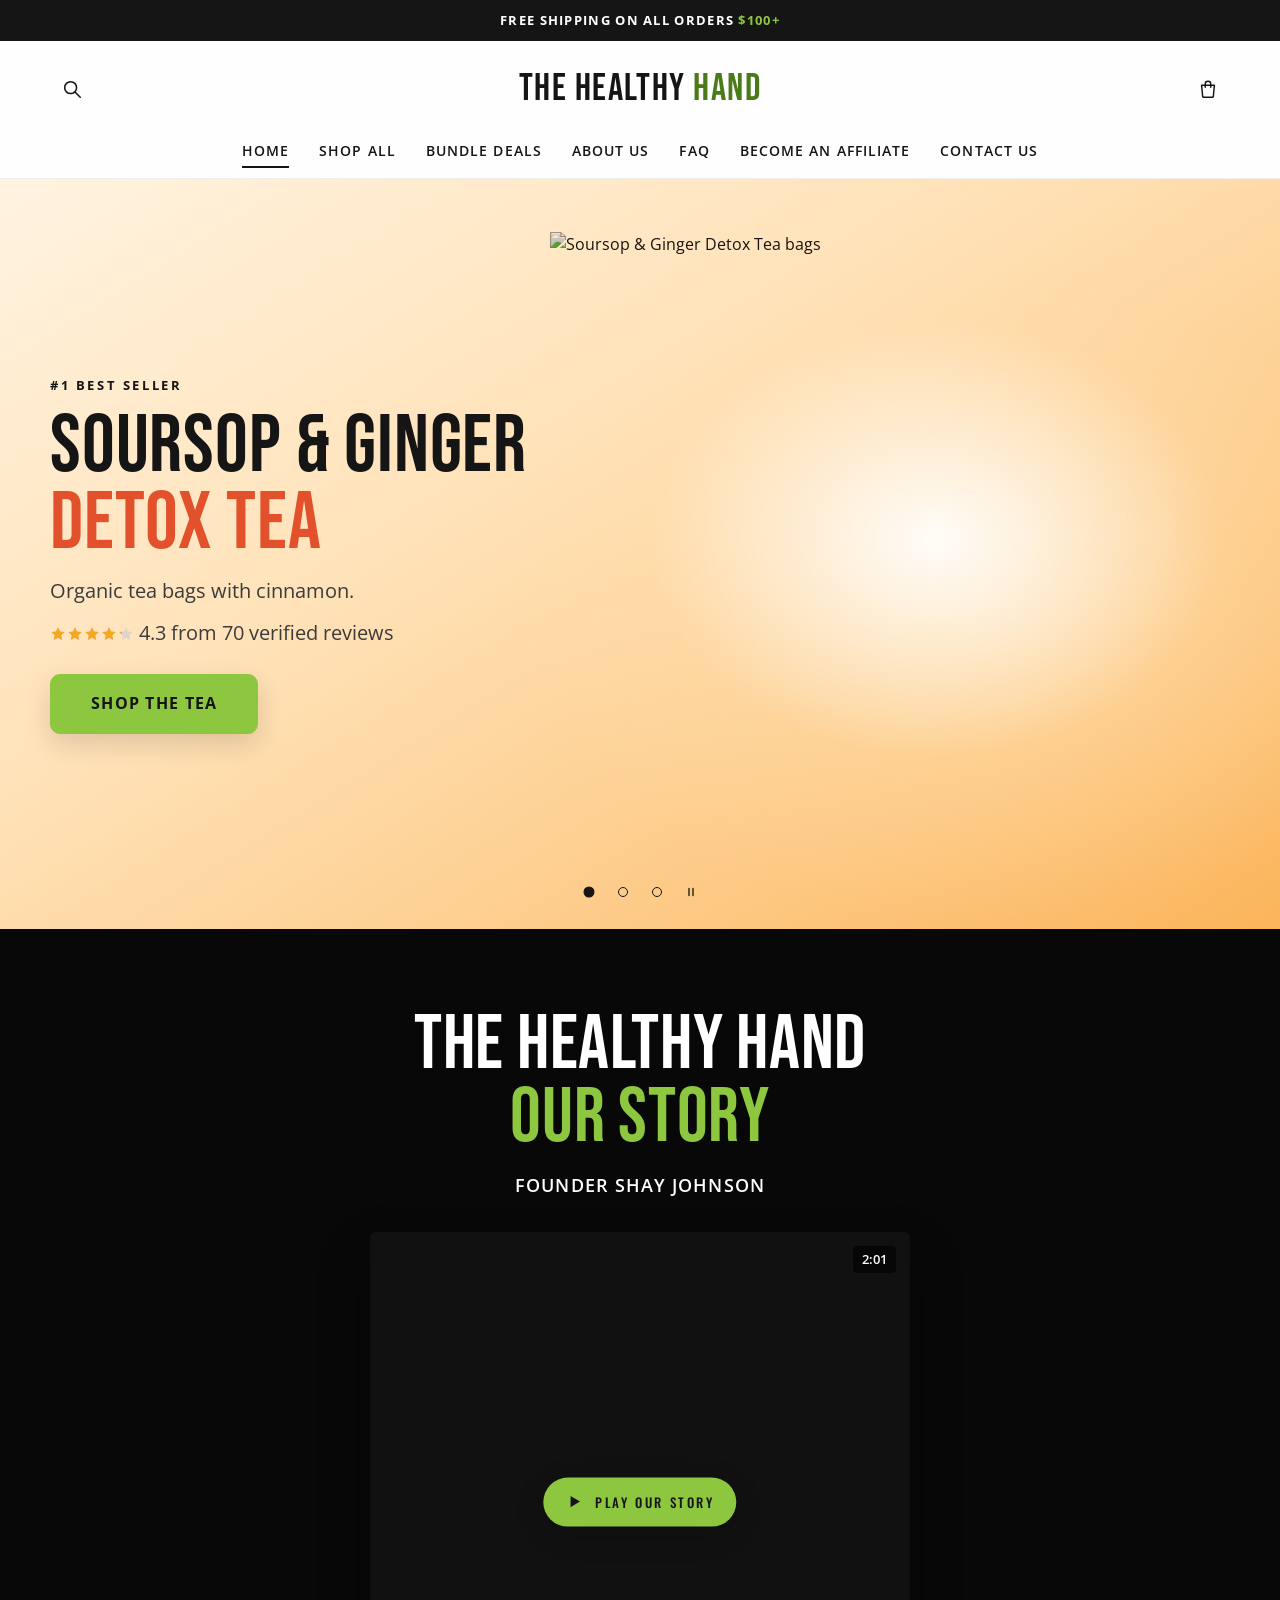
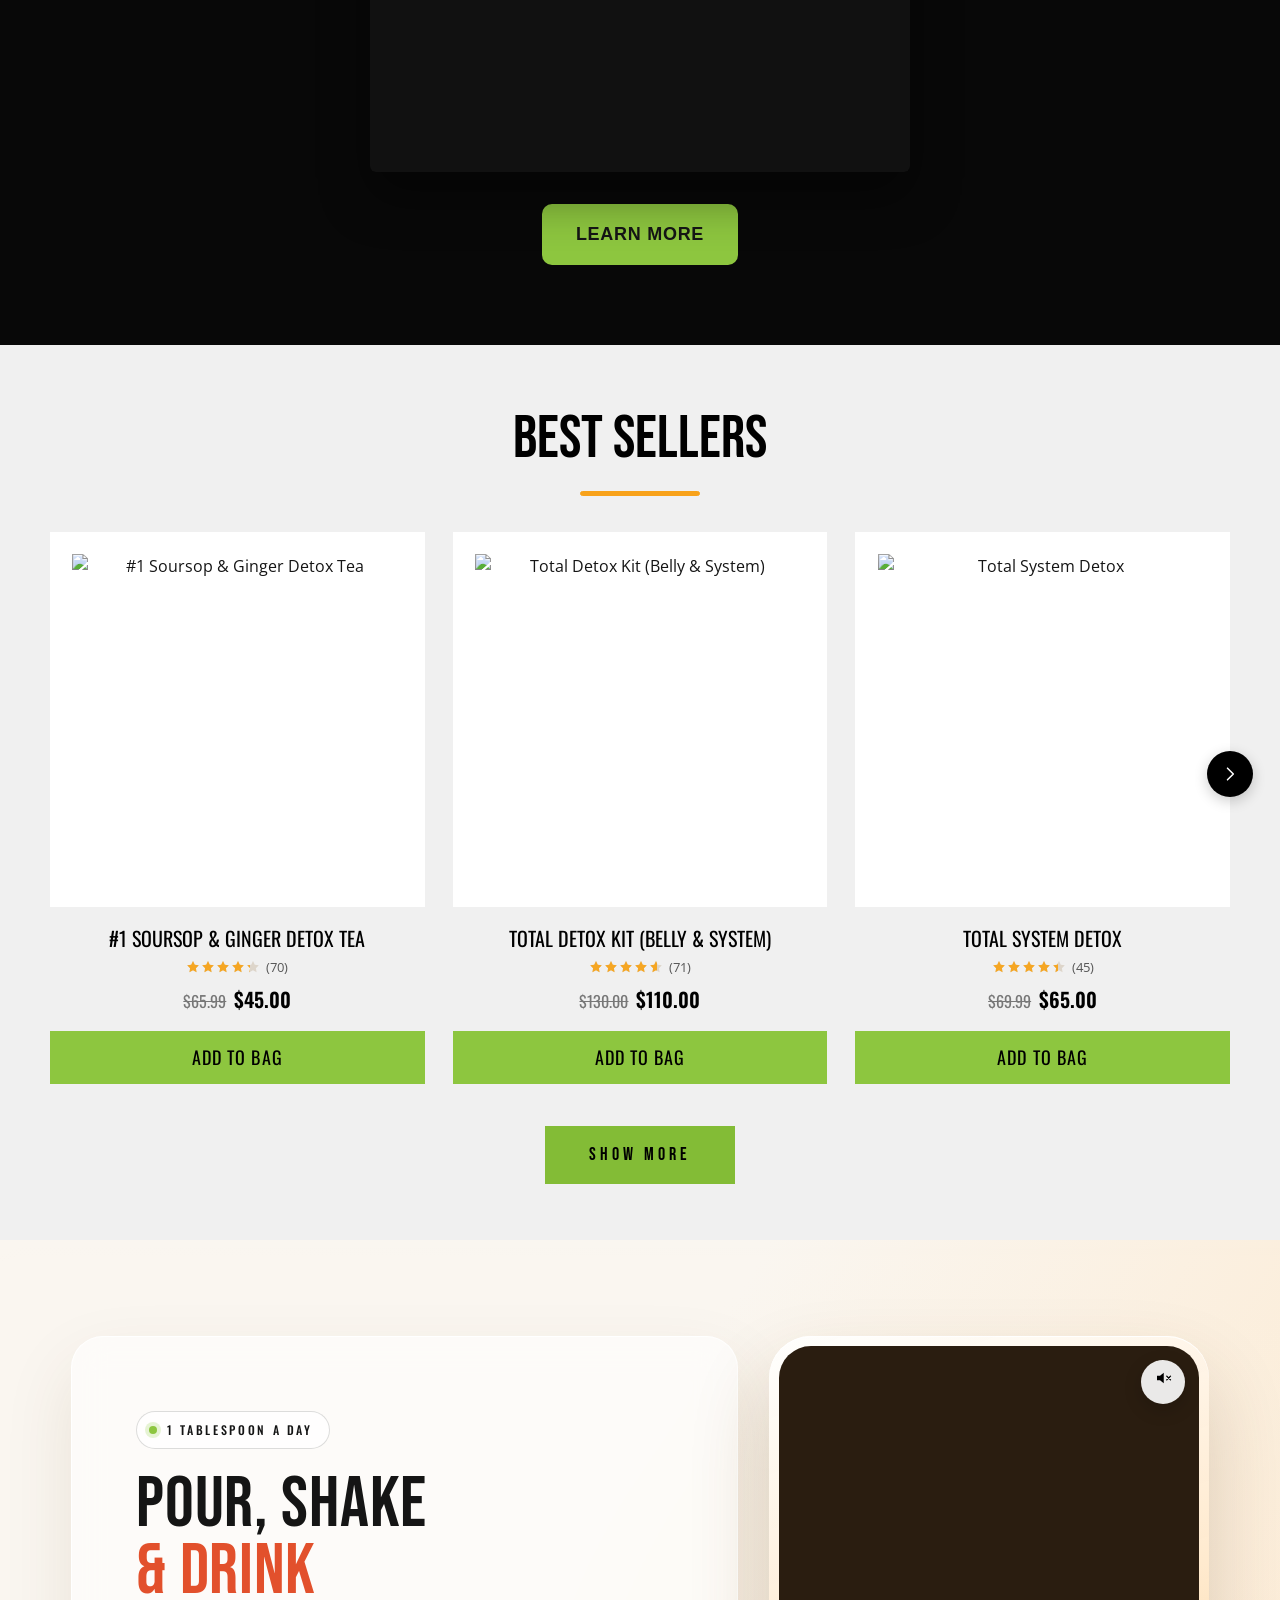
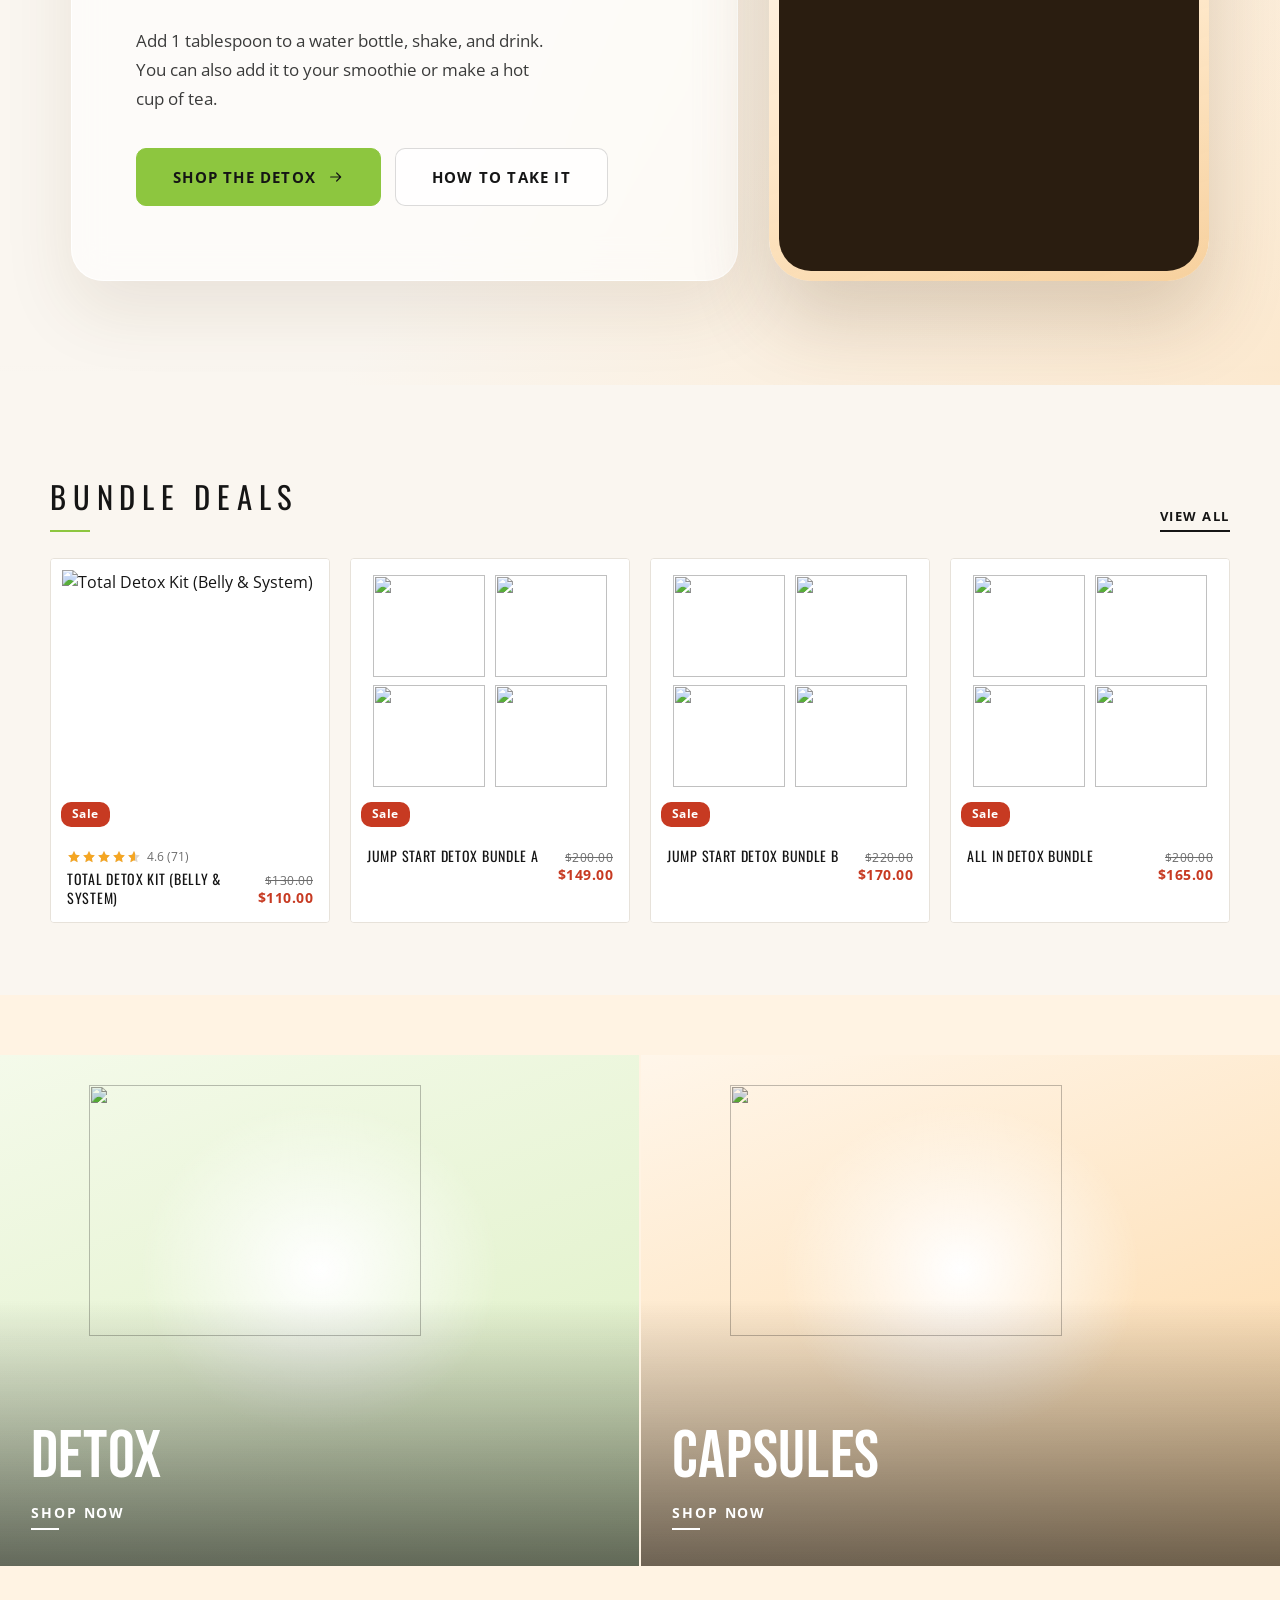
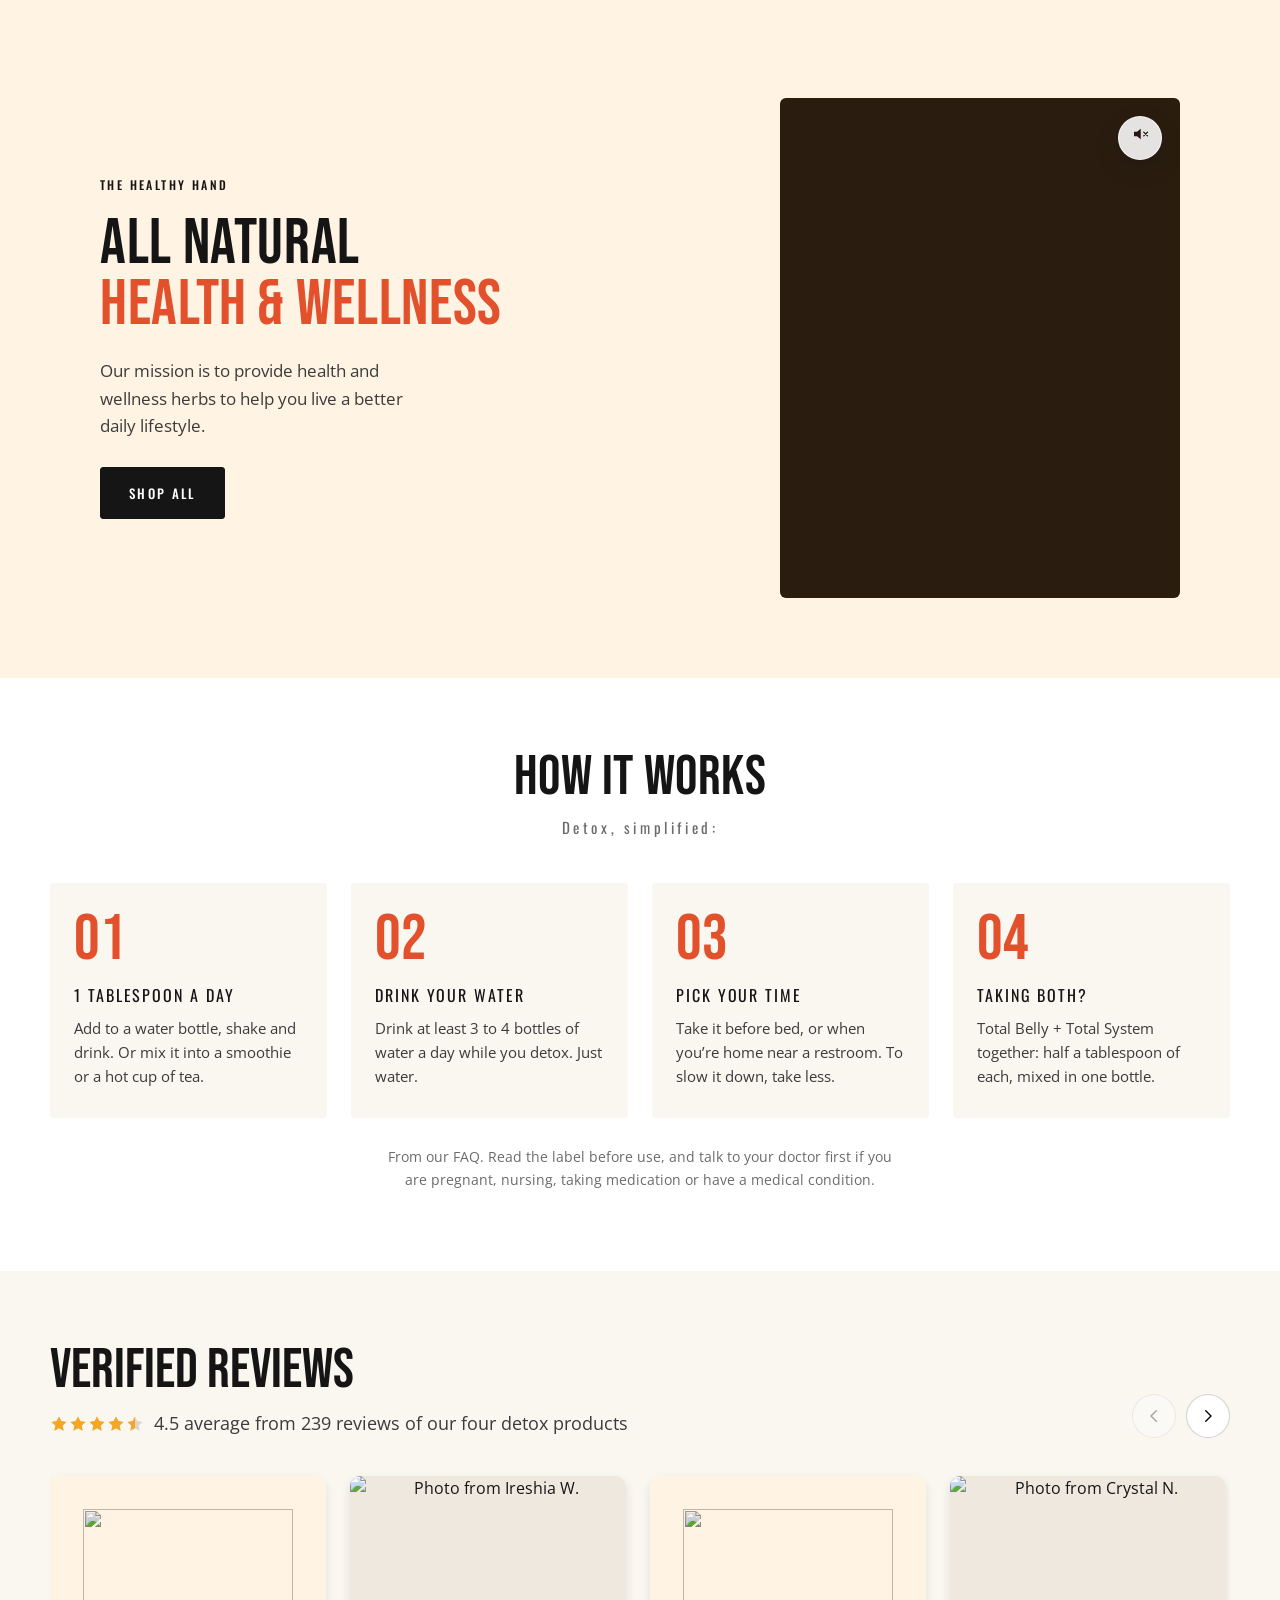
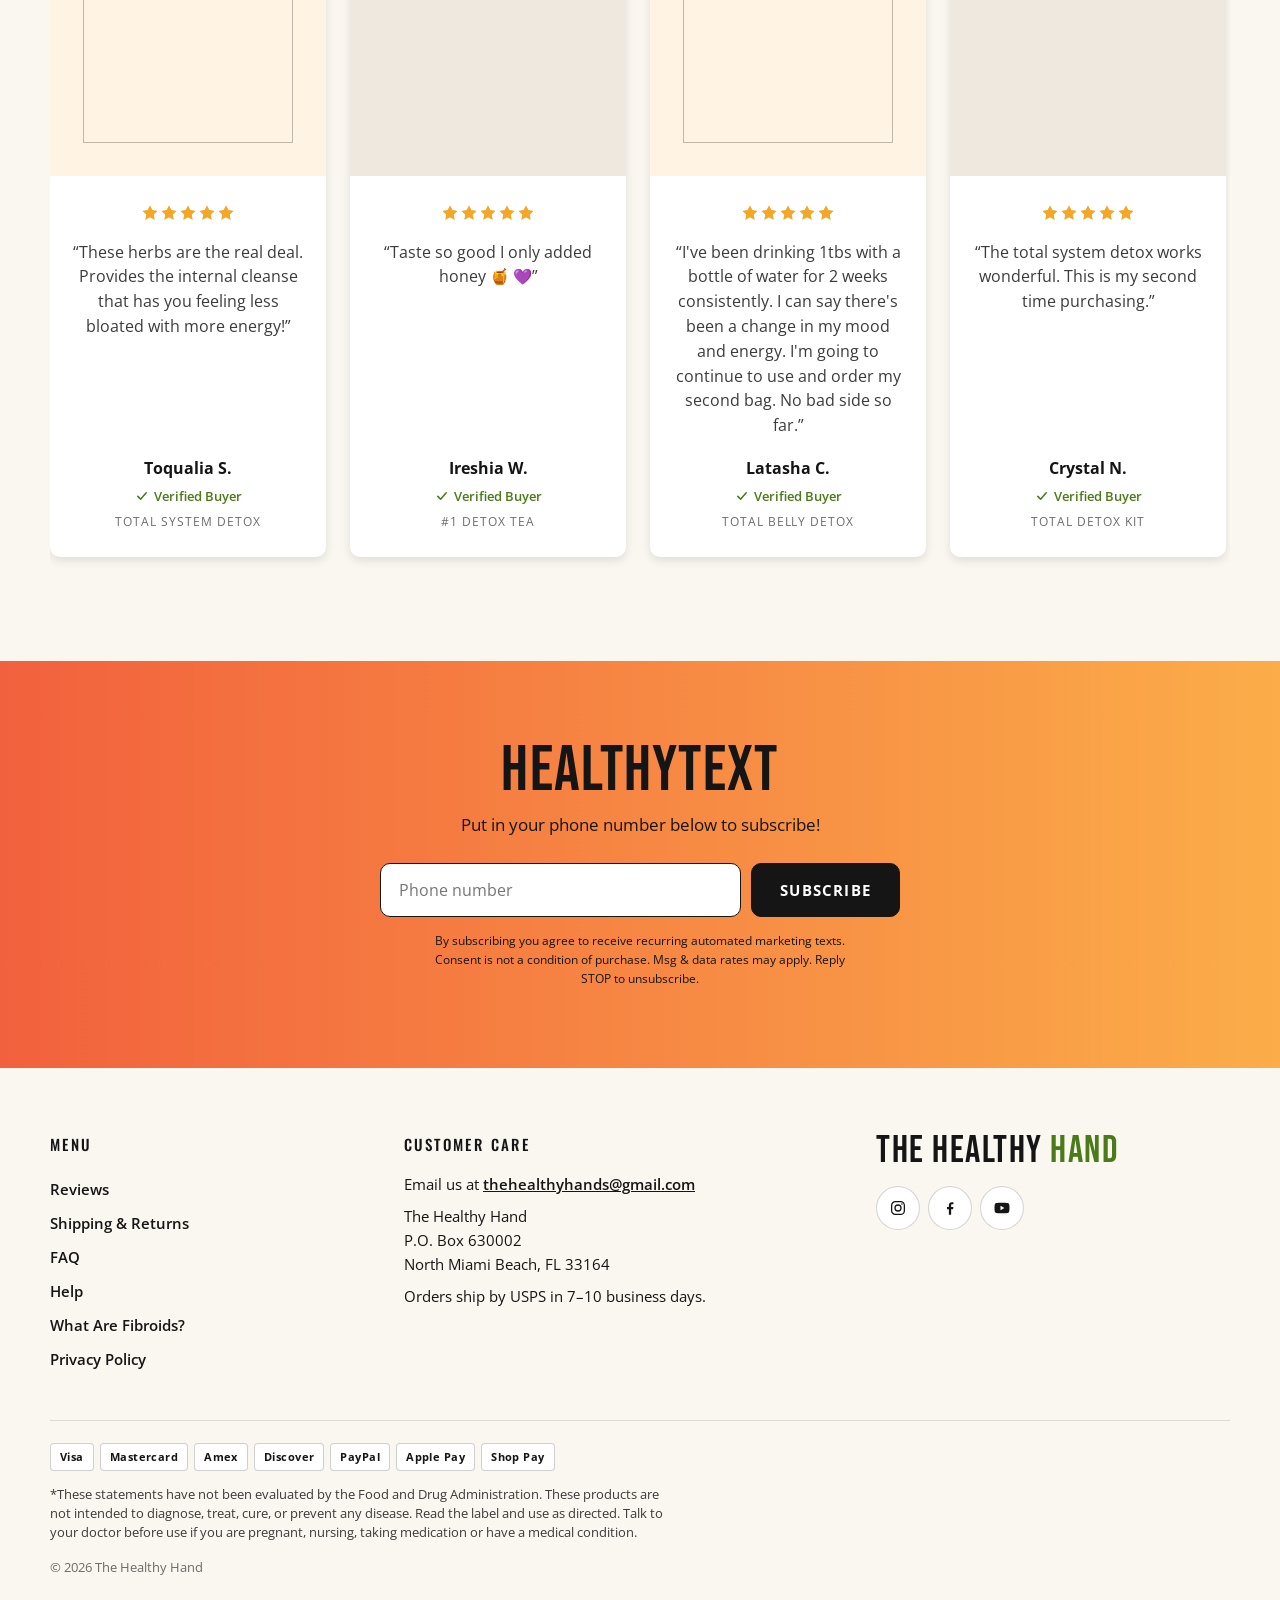
==== commit e4439232: "Homepage: THH Best Sellers, THH-style Our Story, drop customer photo row - Shay's Picks becomes THH'" ====
--- a/mockup/index.html
+++ b/mockup/index.html
@@ -9,8 +9,8 @@
 <link rel="icon" href="https://cdn.shopify.com/s/files/1/0076/4644/5639/files/favicon.png">
 <link rel="preconnect" href="https://fonts.googleapis.com">
 <link rel="preconnect" href="https://fonts.gstatic.com" crossorigin>
-<link rel="stylesheet" href="https://fonts.googleapis.com/css2?family=Bebas+Neue&amp;family=Open+Sans:wght@400;600;700&amp;family=Oswald:wght@400;500&amp;display=swap">
-<link rel="stylesheet" href="assets/thh-theme.css?v=b035c726">
+<link rel="stylesheet" href="https://fonts.googleapis.com/css2?family=Bebas+Neue&amp;family=Open+Sans:wght@400;600;700&amp;family=Oswald:wght@400;500&amp;family=Work+Sans:wght@400;600&amp;display=swap">
+<link rel="stylesheet" href="assets/thh-theme.css?v=83b6ed75">
 </head>
 <body data-page="home">
 <a class="skip-link visually-hidden" href="#MainContent">Skip to content</a>
@@ -82,63 +82,37 @@
   </div>
 </section>
 
-<section class="kbp is-paused" data-kbp data-src="https://cdn.shopify.com/videos/c/vp/d2d186b3db6d425f9ae9a162280ea82f/d2d186b3db6d425f9ae9a162280ea82f.HD-720p-1.6Mbps.mp4" aria-labelledby="FilmTitle">
-  <div class="kbp__inner">
-    <div class="kbp__head" data-kb-reveal>
-      <div>
-        <h2 class="kb-caps" id="FilmTitle">Our story</h2>
-        <div class="kb-copy kbp__text"><p>The story behind The Healthy Hand, from founder Shay Johnson.</p></div>
-      </div>
-      <p class="kb-caps kb-caps--sm kbp__runtime">2:01</p>
-    </div>
-    <div class="kbp__screen" data-kb-reveal>
+<section class="thh-story-home kbp is-paused" data-kbp data-src="https://cdn.shopify.com/videos/c/vp/d2d186b3db6d425f9ae9a162280ea82f/d2d186b3db6d425f9ae9a162280ea82f.HD-720p-1.6Mbps.mp4" aria-labelledby="FilmTitle">
+  <div class="thh-story-home__inner">
+    <h2 class="thh-story-home__title" id="FilmTitle" data-kb-reveal><span class="first">The Healthy Hand</span> <span class="last">Our Story</span></h2>
+    <p class="thh-story-home__by" data-kb-reveal>Founder Shay Johnson</p>
+    <div class="kbp__screen thh-story-home__screen" data-kb-reveal>
       <video data-kbp-video playsinline muted loop preload="none" poster="https://cdn.shopify.com/s/files/1/0076/4644/5639/files/preview_images/d2d186b3db6d425f9ae9a162280ea82f.thumbnail.0000000.jpg?v=1654116791" aria-label="The Healthy Hand: our story" tabindex="-1"></video>
+      <span class="thh-story-home__time">2:01</span>
       <button type="button" class="kbp__prompt" data-kbp-prompt>
-        <span data-when="play"><svg viewBox="0 0 24 24" aria-hidden="true" focusable="false"><path fill="currentColor" d="M7 4.5v15l12.5-7.5z"/></svg>Play</span>
+        <span data-when="play"><svg viewBox="0 0 24 24" aria-hidden="true" focusable="false"><path fill="currentColor" d="M7 4.5v15l12.5-7.5z"/></svg>Play our story</span>
         <span data-when="sound"><svg viewBox="0 0 24 24" aria-hidden="true" focusable="false"><path fill="currentColor" d="M4 9h4l5-4v14l-5-4H4z"/><path d="M16.5 8.5a5 5 0 0 1 0 7M19 6a8.5 8.5 0 0 1 0 12" fill="none" stroke="currentColor" stroke-width="1.8" stroke-linecap="round"/></svg>Tap for sound</span>
       </button>
     </div>
-    <div class="kbp__action" data-kb-reveal><a class="kbp__link" href="about.html">Learn more</a></div>
-  </div>
-</section>
-
-<section class="featured" aria-labelledby="PicksTitle">
-  <div class="page-width">
-    <div class="title-wrapper-with-link" data-kb-reveal>
-      <h2 class="kb-caps" id="PicksTitle">Shay&rsquo;s Picks</h2>
-      <a class="link-underline" href="shop.html?c=detox">View all</a>
-    </div>
-    <ul class="product-grid kb-cgrid" style="--cols:4" data-products="total-belly-detox,soursop-ginger-detox-tea-bags,total-system-detox,total-belly-cleanse"></ul>
-  </div>
-</section>
-
-<section class="kbg" data-row aria-labelledby="UgcTitle">
-  <div class="kbg__inner">
-    <div class="kbg__bar">
-      <header class="kbg__head" data-kb-reveal>
-        <h2 class="kb-caps kbg__title" id="UgcTitle">From our customers</h2>
-        <div class="kb-copy kbg__text"><p>Photos and videos from verified buyers, shared with their Loox reviews.</p></div>
-      </header>
-      <div class="kbg__arrows">
-        <button type="button" class="kbg__arrow" data-row-prev aria-label="Previous photos"><svg viewBox="0 0 24 24" aria-hidden="true" focusable="false"><path d="M15 5l-7 7 7 7" fill="none" stroke="currentColor" stroke-width="1.8" stroke-linecap="round" stroke-linejoin="round"/></svg></button>
-        <button type="button" class="kbg__arrow" data-row-next aria-label="Next photos"><svg viewBox="0 0 24 24" aria-hidden="true" focusable="false"><path d="M9 5l7 7-7 7" fill="none" stroke="currentColor" stroke-width="1.8" stroke-linecap="round" stroke-linejoin="round"/></svg></button>
-      </div>
-    </div>
-    <ul class="kbg__grid" data-row-strip tabindex="0" aria-label="Customer photos" data-kb-reveal="stagger">
-        <li class="kbg__tile"><div class="kbg__photo"><img src="https://images.loox.io/uploads/2026/4/8/2yV4SZbeo_mid.jpg" alt="Photo from Michelle W., verified buyer of Detox Tea" loading="lazy"></div><p class="kbg__cap">Michelle W.<span>Verified buyer &middot; Detox Tea</span></p></li>
-        <li class="kbg__tile"><div class="kbg__photo"><span class="kbg__video-tag"><svg viewBox="0 0 24 24" aria-hidden="true" focusable="false"><path fill="currentColor" d="M7 4.5v15l12.5-7.5z"/></svg>Video</span><img src="https://images.loox.io/uploads/2026/4/12/iVyTcdhnt_FehOhAdt1_orig_mid.jpg" alt="Video from Ireshia W., verified buyer of Detox Tea" loading="lazy"></div><p class="kbg__cap">Ireshia W.<span>Verified buyer &middot; Detox Tea</span></p></li>
-        <li class="kbg__tile"><div class="kbg__photo"><img src="https://images.loox.io/uploads/2025/2/26/rdimfTVu4_mid.jpg" alt="Photo from Marie F., verified buyer of Detox Tea" loading="lazy"></div><p class="kbg__cap">Marie F.<span>Verified buyer &middot; Detox Tea</span></p></li>
-        <li class="kbg__tile"><div class="kbg__photo"><img src="https://images.loox.io/uploads/2024/7/29/I0oljoy3t_mid.jpg" alt="Photo from Lestine M., verified buyer of Total Belly Detox" loading="lazy"></div><p class="kbg__cap">Lestine M.<span>Verified buyer &middot; Total Belly Detox</span></p></li>
-        <li class="kbg__tile"><div class="kbg__photo"><img src="https://images.loox.io/uploads/2025/2/21/pmDX7eYXR_mid.jpg" alt="Photo from Nichelle V., verified buyer of Total System Detox" loading="lazy"></div><p class="kbg__cap">Nichelle V.<span>Verified buyer &middot; Total System Detox</span></p></li>
-        <li class="kbg__tile"><div class="kbg__photo"><img src="https://images.loox.io/uploads/2024/11/27/5fytR4lprI_mid.jpg" alt="Photo from Tasha H., verified buyer of Detox Tea" loading="lazy"></div><p class="kbg__cap">Tasha H.<span>Verified buyer &middot; Detox Tea</span></p></li>
-        <li class="kbg__tile"><div class="kbg__photo"><img src="https://images.loox.io/uploads/2024/12/17/y5ukm_80w_mid.jpg" alt="Photo from Lexxus M., verified buyer of Total Belly Detox" loading="lazy"></div><p class="kbg__cap">Lexxus M.<span>Verified buyer &middot; Total Belly Detox</span></p></li>
-        <li class="kbg__tile"><div class="kbg__photo"><span class="kbg__video-tag"><svg viewBox="0 0 24 24" aria-hidden="true" focusable="false"><path fill="currentColor" d="M7 4.5v15l12.5-7.5z"/></svg>Video</span><img src="https://images.loox.io/uploads/2024/5/5/Q-WQvnfHt_orig_mid.jpg" alt="Video from Missy M., verified buyer of Total System Detox" loading="lazy"></div><p class="kbg__cap">Missy M.<span>Verified buyer &middot; Total System Detox</span></p></li>
-        <li class="kbg__tile"><div class="kbg__photo"><img src="https://images.loox.io/uploads/2024/4/10/73mprfMRK_mid.jpg" alt="Photo from Carrie J., verified buyer of Total Detox Kit" loading="lazy"></div><p class="kbg__cap">Carrie J.<span>Verified buyer &middot; Total Detox Kit</span></p></li>
-        <li class="kbg__tile"><div class="kbg__photo"><img src="https://images.loox.io/uploads/2023/12/27/6eoNj0AnZT_mid.jpg" alt="Photo from Markita G., verified buyer of Total Belly Detox" loading="lazy"></div><p class="kbg__cap">Markita G.<span>Verified buyer &middot; Total Belly Detox</span></p></li>
-        <li class="kbg__tile"><div class="kbg__photo"><span class="kbg__video-tag"><svg viewBox="0 0 24 24" aria-hidden="true" focusable="false"><path fill="currentColor" d="M7 4.5v15l12.5-7.5z"/></svg>Video</span><img src="https://images.loox.io/uploads/2024/12/18/0gN1rsbDd_orig_mid.jpg" alt="Video from Crystal N., verified buyer of Total Detox Kit" loading="lazy"></div><p class="kbg__cap">Crystal N.<span>Verified buyer &middot; Total Detox Kit</span></p></li>
-    </ul>
-  </div>
-</section>
+    <a class="thh-about-btn thh-story-home__btn" href="about.html">Learn more</a>
+  </div>
+</section>
+
+<section class="thh-best" data-row aria-labelledby="BestTitle">
+  <div class="page-width">
+    <div class="thh-best__head">
+      <h2 class="thh-best__title" id="BestTitle">Best Sellers</h2>
+      <hr class="thh-best__hr">
+    </div>
+    <div class="thh-best__wrap">
+      <button type="button" class="thh-best__arrow thh-best__arrow--prev" data-row-prev aria-label="Previous products"><svg viewBox="0 0 24 24" aria-hidden="true" focusable="false"><path d="M15 5l-7 7 7 7" fill="none" stroke="currentColor" stroke-width="1.8" stroke-linecap="round" stroke-linejoin="round"/></svg></button>
+      <ul class="thh-best__track" data-row-strip data-best="soursop-ginger-detox-tea-bags,combo-total-system-belly-detox,total-system-detox,total-belly-detox,total-belly-cleanse,total-belly-cleanse-capsules" aria-label="Best sellers"></ul>
+      <button type="button" class="thh-best__arrow thh-best__arrow--next" data-row-next aria-label="Next products"><svg viewBox="0 0 24 24" aria-hidden="true" focusable="false"><path d="M9 5l7 7-7 7" fill="none" stroke="currentColor" stroke-width="1.8" stroke-linecap="round" stroke-linejoin="round"/></svg></button>
+    </div>
+    <div class="thh-best__more"><a href="shop.html">Show more</a></div>
+  </div>
+</section>
+
 
 <section class="kbr is-paused" data-kbp data-kbp-ambient data-src="https://cdn.shopify.com/videos/c/vp/5b372a30ab8f4ac5b13ca248ac723a27/5b372a30ab8f4ac5b13ca248ac723a27.HD-720p-4.5Mbps-88716593.mp4" aria-labelledby="ReelTitle">
   <div class="kbr__backdrop" aria-hidden="true"><img src="https://cdn.shopify.com/s/files/1/0076/4644/5639/files/detoxteabagmockupfront.jpg?v=1726569176&width=800" alt="" loading="lazy"></div>
@@ -353,6 +327,6 @@
   </div>
 </div>
 <script src="assets/catalog.js?v=779466e5"></script>
-<script src="assets/thh-theme.js?v=7790edf3"></script>
+<script src="assets/thh-theme.js?v=f8e3afee"></script>
 </body>
 </html>
--- a/mockup/assets/thh-theme.css
+++ b/mockup/assets/thh-theme.css
@@ -1030,3 +1030,67 @@
   .thh-about-videos__arrows { display: none; }
   .thh-about-videos__track { grid-auto-columns: 84%; gap: 14px; }
 }
+
+/* ---------- Best Sellers: THH's live Collection-Slider section (grey band, centred Bebas title with an
+   orange rule, 3 per row / 2.2 on phones, Oswald titles and prices, lime ADD TO BAG, Show more).
+   Button text is black instead of THH's white, which only reaches 2.1:1 on lime. ---------- */
+.thh-best { background: #f0f0f0; padding: 64px 0 56px; }
+.thh-best__head { text-align: center; margin-bottom: 36px; }
+.thh-best__title { margin: 0; font-family: "Bebas Neue", sans-serif; font-weight: 400; font-size: clamp(44px, 5vw, 60px); line-height: 1; color: #000; }
+.thh-best__hr { width: 120px; height: 5px; margin: 22px auto 0; background: #f8a21a; border: 1px solid #f8a21a; border-radius: 20px; }
+.thh-best__wrap { position: relative; }
+.thh-best__track {
+  display: grid; grid-auto-flow: column; grid-auto-columns: calc((100% - 2 * 28px) / 3); gap: 28px;
+  margin: 0; padding: 0 0 6px; list-style: none; overflow-x: auto; scroll-snap-type: x mandatory; scroll-behavior: smooth; scrollbar-width: none;
+}
+.thh-best__track::-webkit-scrollbar { display: none; }
+.thh-best__item { position: relative; display: flex; flex-direction: column; min-width: 0; scroll-snap-align: start; text-align: center; }
+.thh-best__img { position: relative; display: block; aspect-ratio: 1 / 1; background: #fff; overflow: hidden; }
+.thh-best__img img { position: absolute; inset: 0; width: 100%; height: 100%; object-fit: contain; padding: 6%; transition: transform .5s ease; }
+.thh-best__item:hover .thh-best__img img { transform: scale(1.04); }
+.thh-best__name { margin: 18px 0 6px; font-family: "Oswald", sans-serif; font-weight: 400; font-size: 20px; line-height: 1.3; text-transform: uppercase; color: #000; }
+.thh-best__name a { text-decoration: none; }
+.thh-best__rating { display: flex; justify-content: center; align-items: center; gap: 6px; font-size: 13px; color: #555; }
+.thh-best__price { margin: 6px 0 16px; font-family: "Oswald", sans-serif; font-weight: 600; font-size: 20px; color: #000; }
+.thh-best__price s { margin-right: 8px; font-weight: 400; font-size: 16px; color: #777; }
+.thh-best__add {
+  margin-top: auto; width: 100%; min-height: 50px; padding: 12px; border: 0; border-radius: 0; background: #8dc63f; color: #000; cursor: pointer;
+  font-family: "Oswald", sans-serif; font-weight: 400; font-size: 18px; letter-spacing: .06em; text-transform: uppercase; transition: background-color .2s ease;
+}
+.thh-best__add:hover { background: #83bc36; }
+.thh-best__arrow {
+  position: absolute; top: calc((100% - 120px) / 2); z-index: 2; display: inline-flex; align-items: center; justify-content: center;
+  width: 46px; height: 46px; padding: 0; border: 0; border-radius: 50%; background: #000; color: #fff; cursor: pointer; box-shadow: 0 4px 14px rgba(0, 0, 0, .2);
+}
+.thh-best__arrow svg { width: 20px; height: 20px; }
+.thh-best__arrow--prev { left: -23px; }
+.thh-best__arrow--next { right: -23px; }
+.thh-best__arrow:disabled { opacity: 0; pointer-events: none; }
+.thh-best__more { margin-top: 36px; text-align: center; }
+.thh-best__more a { display: inline-block; padding: 20px 44px; background: #83bc36; color: #000; text-decoration: none; font-family: "Bebas Neue", sans-serif; font-size: 18px; letter-spacing: 4px; line-height: 1; }
+.thh-best__more a:hover { background: #8dc63f; }
+@media screen and (max-width: 989px) { .thh-best__arrow--prev { left: 4px; } .thh-best__arrow--next { right: 4px; } }
+@media screen and (max-width: 749px) {
+  .thh-best { padding: 48px 0 44px; }
+  .thh-best__track { grid-auto-columns: calc((100% - 2 * 12px) / 2.2); gap: 12px; }
+  .thh-best__name { font-size: 16px; margin-top: 12px; }
+  .thh-best__price { font-size: 17px; margin-bottom: 12px; }
+  .thh-best__add { font-size: 15px; min-height: 44px; }
+  .thh-best__arrow { display: none; }
+}
+
+/* ---------- Homepage Our Story: THH's live Featured-Video look (video_back.jpg background,
+   two-tone Bebas title), with Shay's story video in a square frame to match the footage. ---------- */
+.thh-story-home.kbp { position: relative; padding: 0; background: #151515 url("https://cdn.shopify.com/s/files/1/0076/4644/5639/files/video_back.jpg?width=1600") center / cover no-repeat; color: #fff; }
+.thh-story-home::before { content: ""; position: absolute; inset: 0; background: rgba(0, 0, 0, .62); }
+.thh-story-home__inner { position: relative; max-width: 760px; margin: 0 auto; padding: 80px 20px; text-align: center; }
+.thh-story-home__title { margin: 0; font-family: "Bebas Neue", sans-serif; font-weight: 400; font-size: clamp(52px, 6vw, 84px); line-height: .95; letter-spacing: .01em; }
+.thh-story-home__title .first { display: block; color: #fff; }
+.thh-story-home__title .last { display: block; color: #8dc63f; }
+.thh-story-home__by { margin: 16px 0 32px; font-family: "Work Sans", "Open Sans", sans-serif; font-weight: 600; font-size: 18px; letter-spacing: .06em; text-transform: uppercase; }
+.thh-story-home .kbp__screen.thh-story-home__screen { aspect-ratio: 1 / 1; max-width: 540px; margin: 0 auto; border-radius: 6px; background: #000; box-shadow: 0 24px 50px rgba(0, 0, 0, .45); }
+.thh-story-home__screen video { object-fit: cover; }
+.thh-story-home__screen .kbp__prompt { white-space: nowrap; background: #8dc63f; color: #151515; }
+.thh-story-home__time { position: absolute; right: 14px; top: 14px; z-index: 2; padding: 3px 9px; border-radius: 4px; background: rgba(0, 0, 0, .65); font-size: 13px; font-weight: 600; }
+.thh-story-home__btn { margin-top: 32px; }
+@media screen and (max-width: 749px) { .thh-story-home__inner { padding: 56px 20px; } }
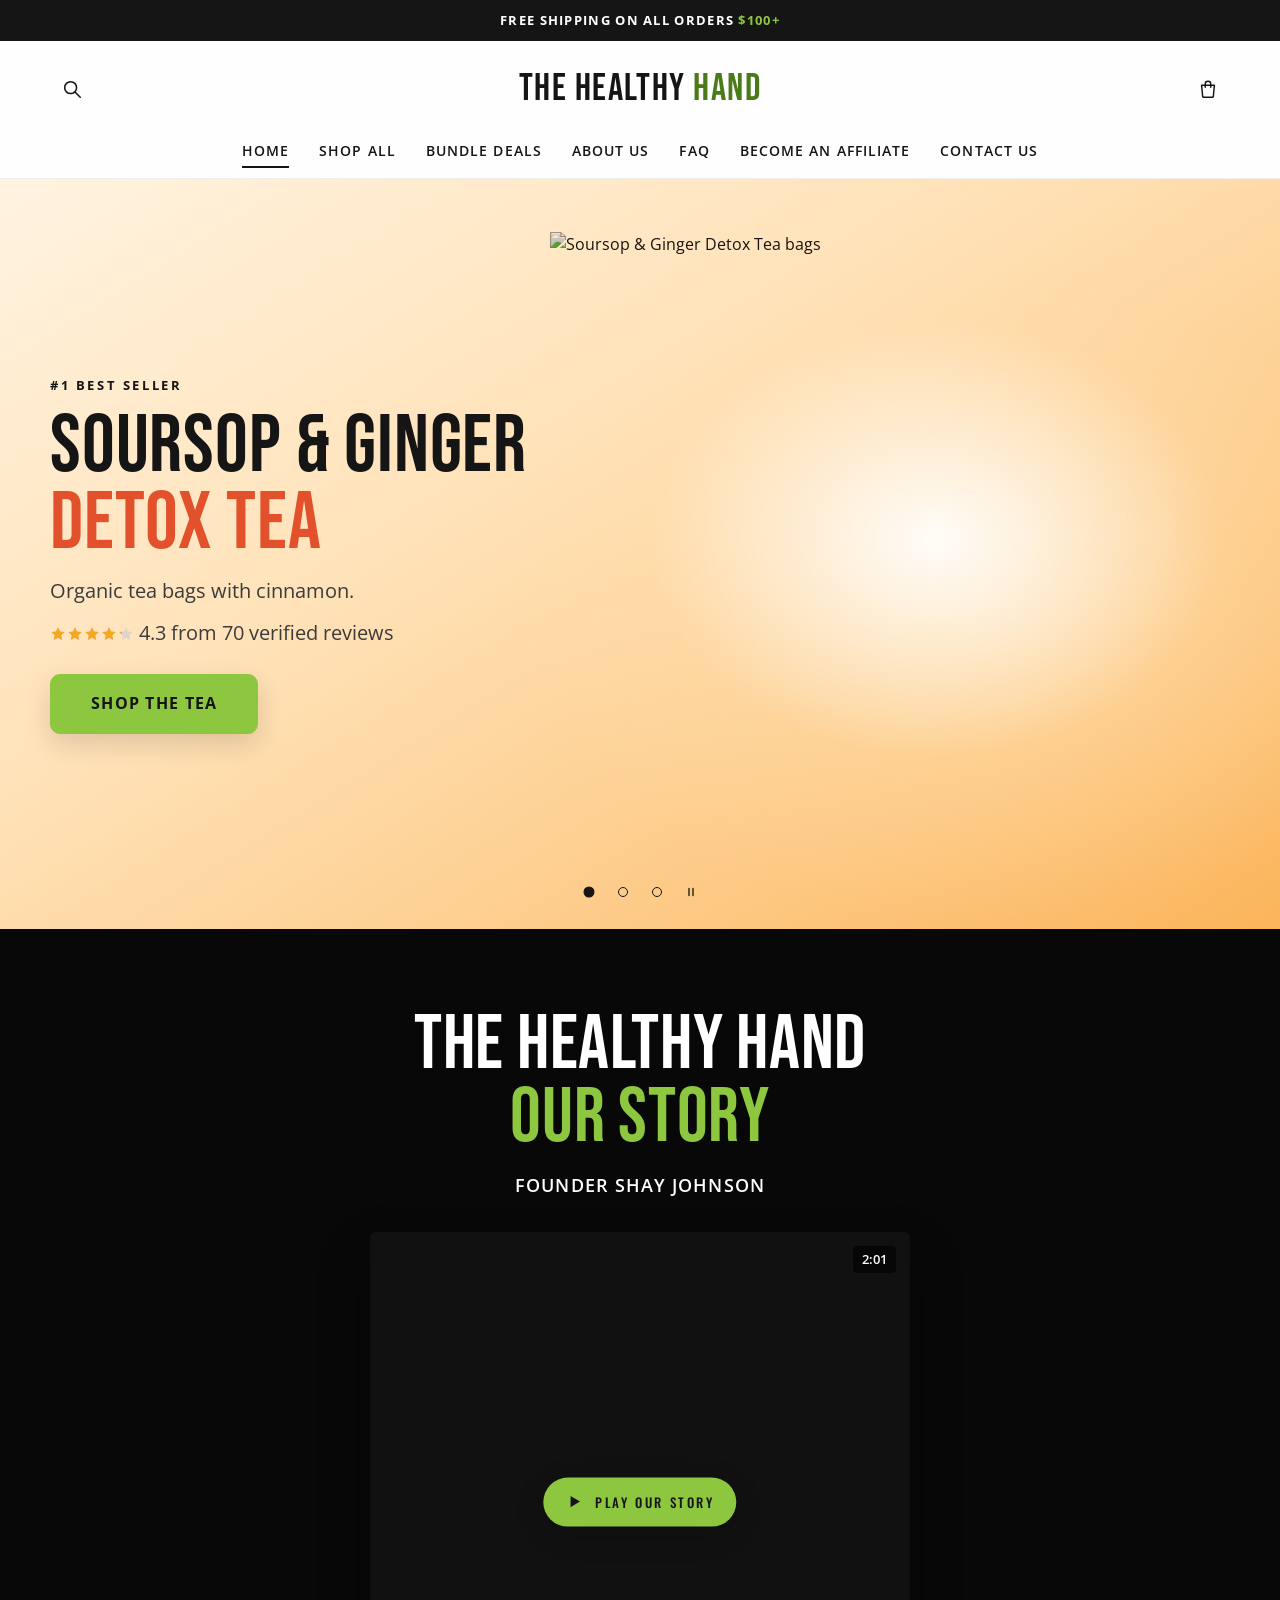
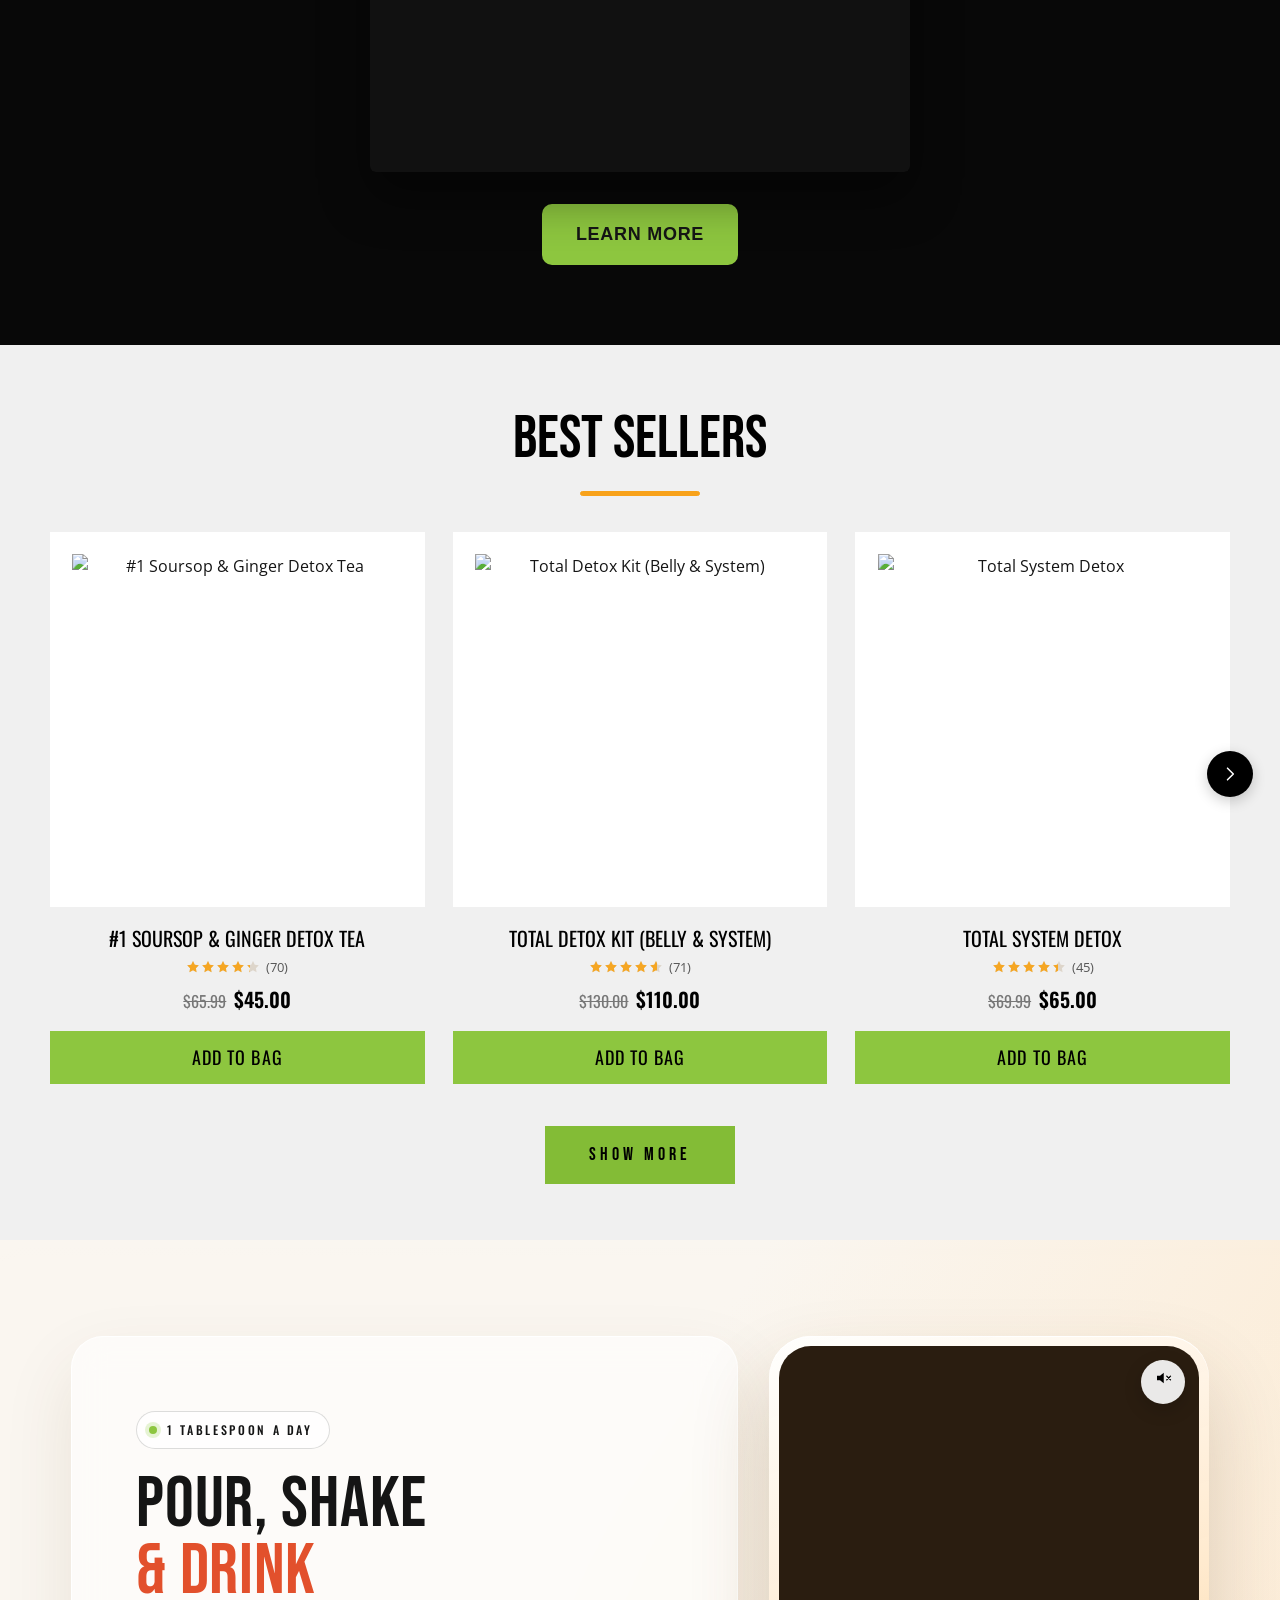
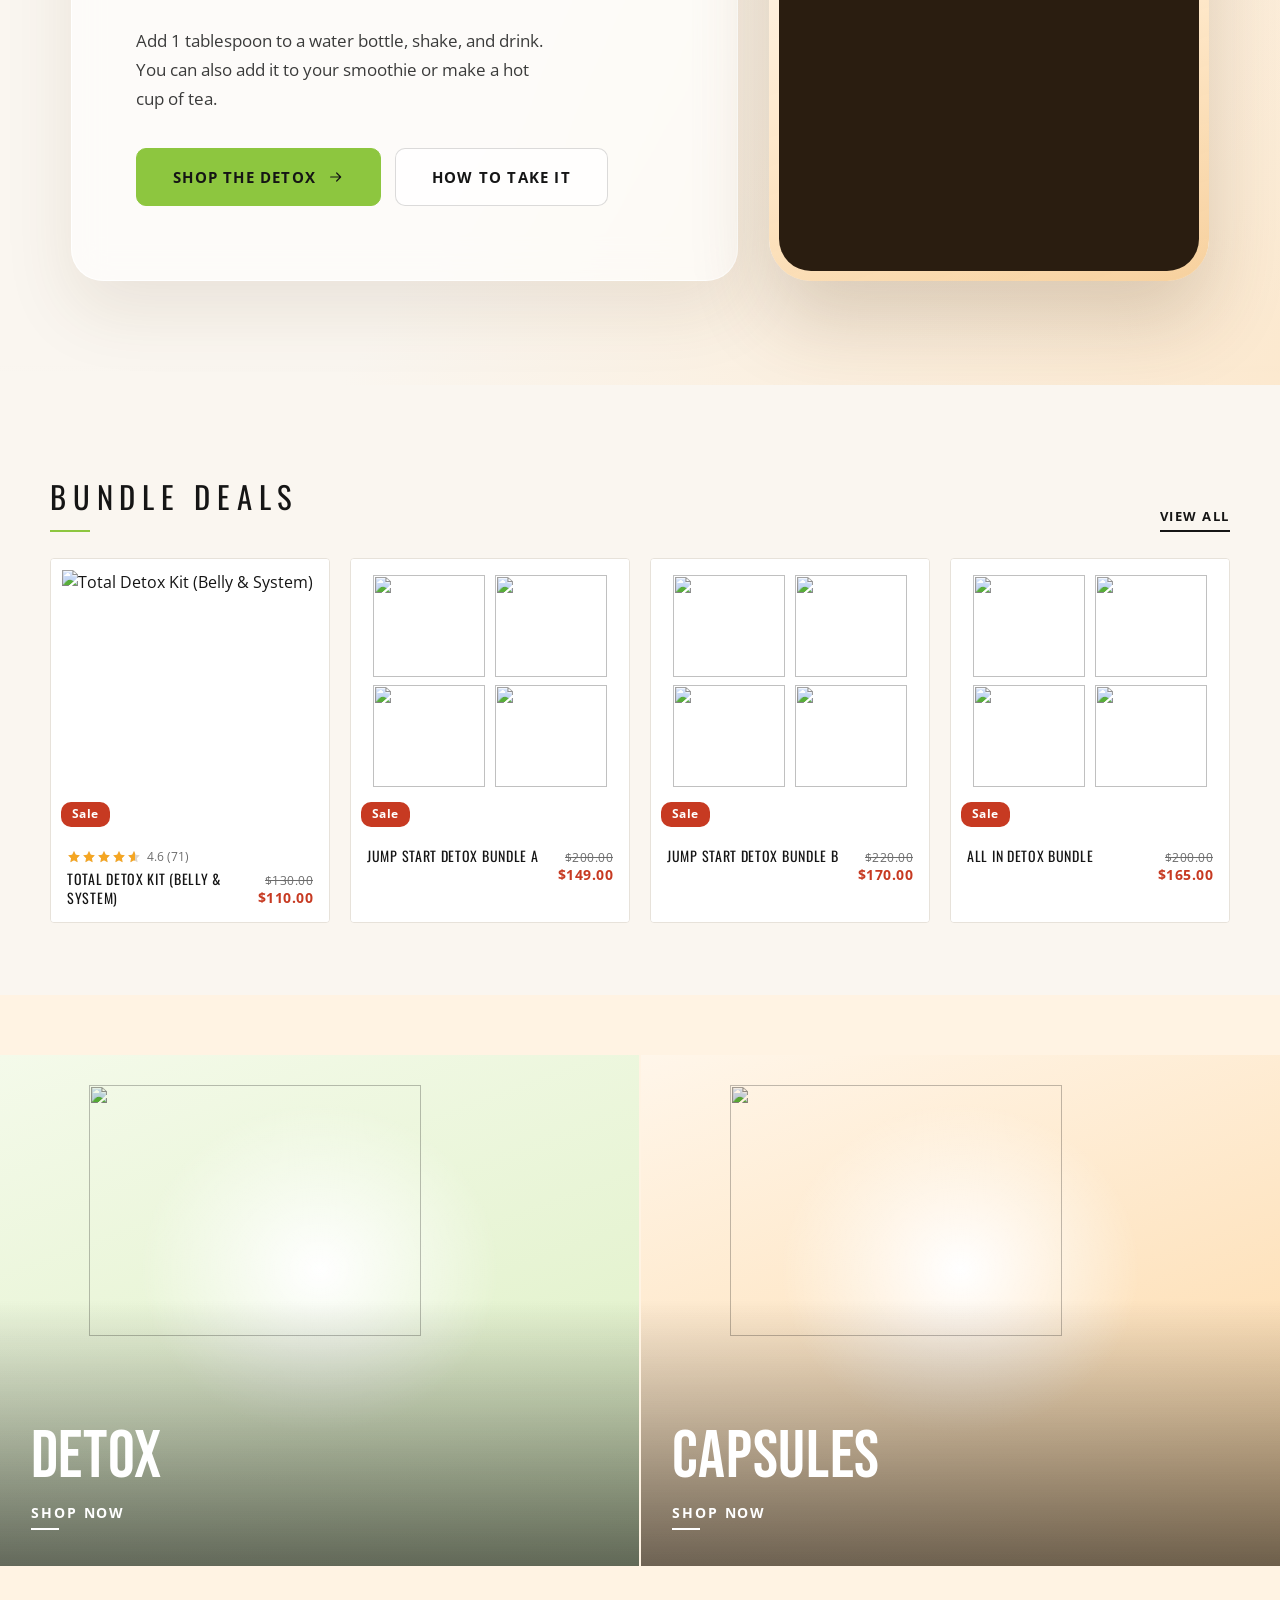
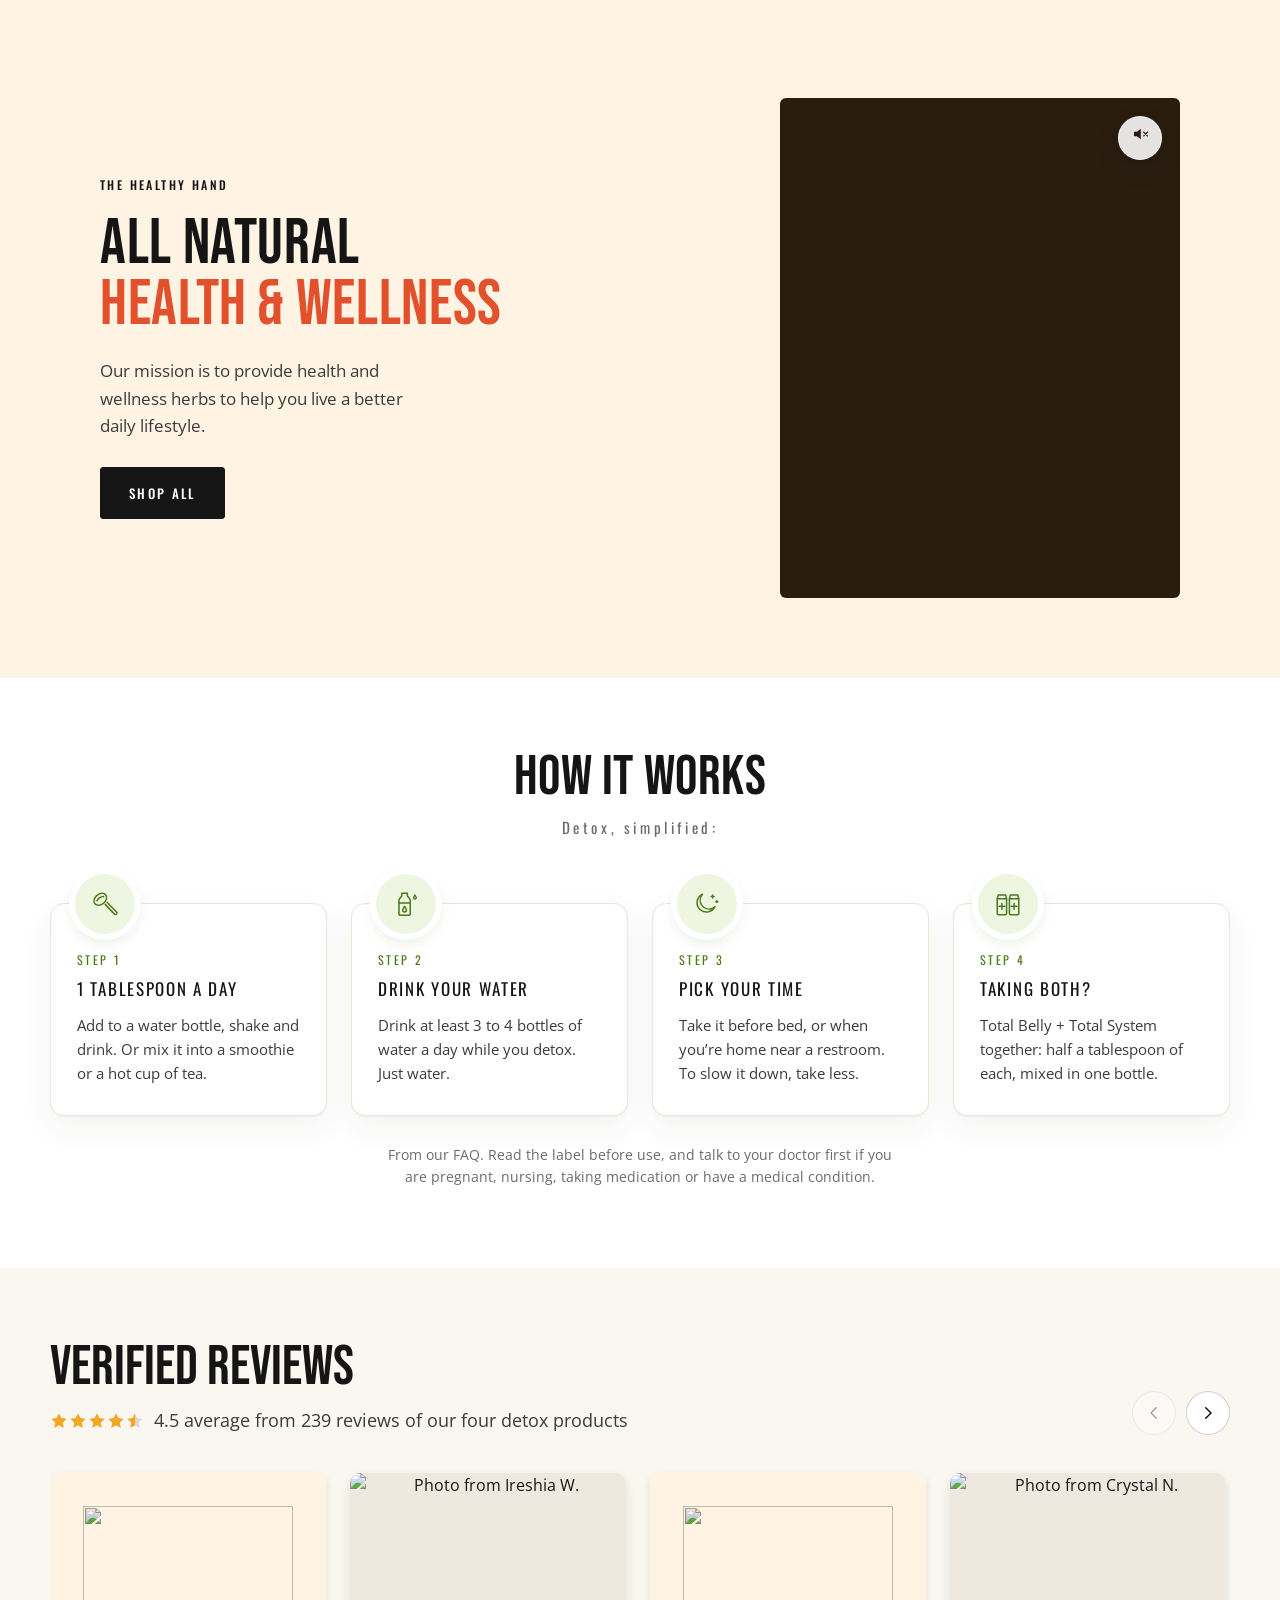
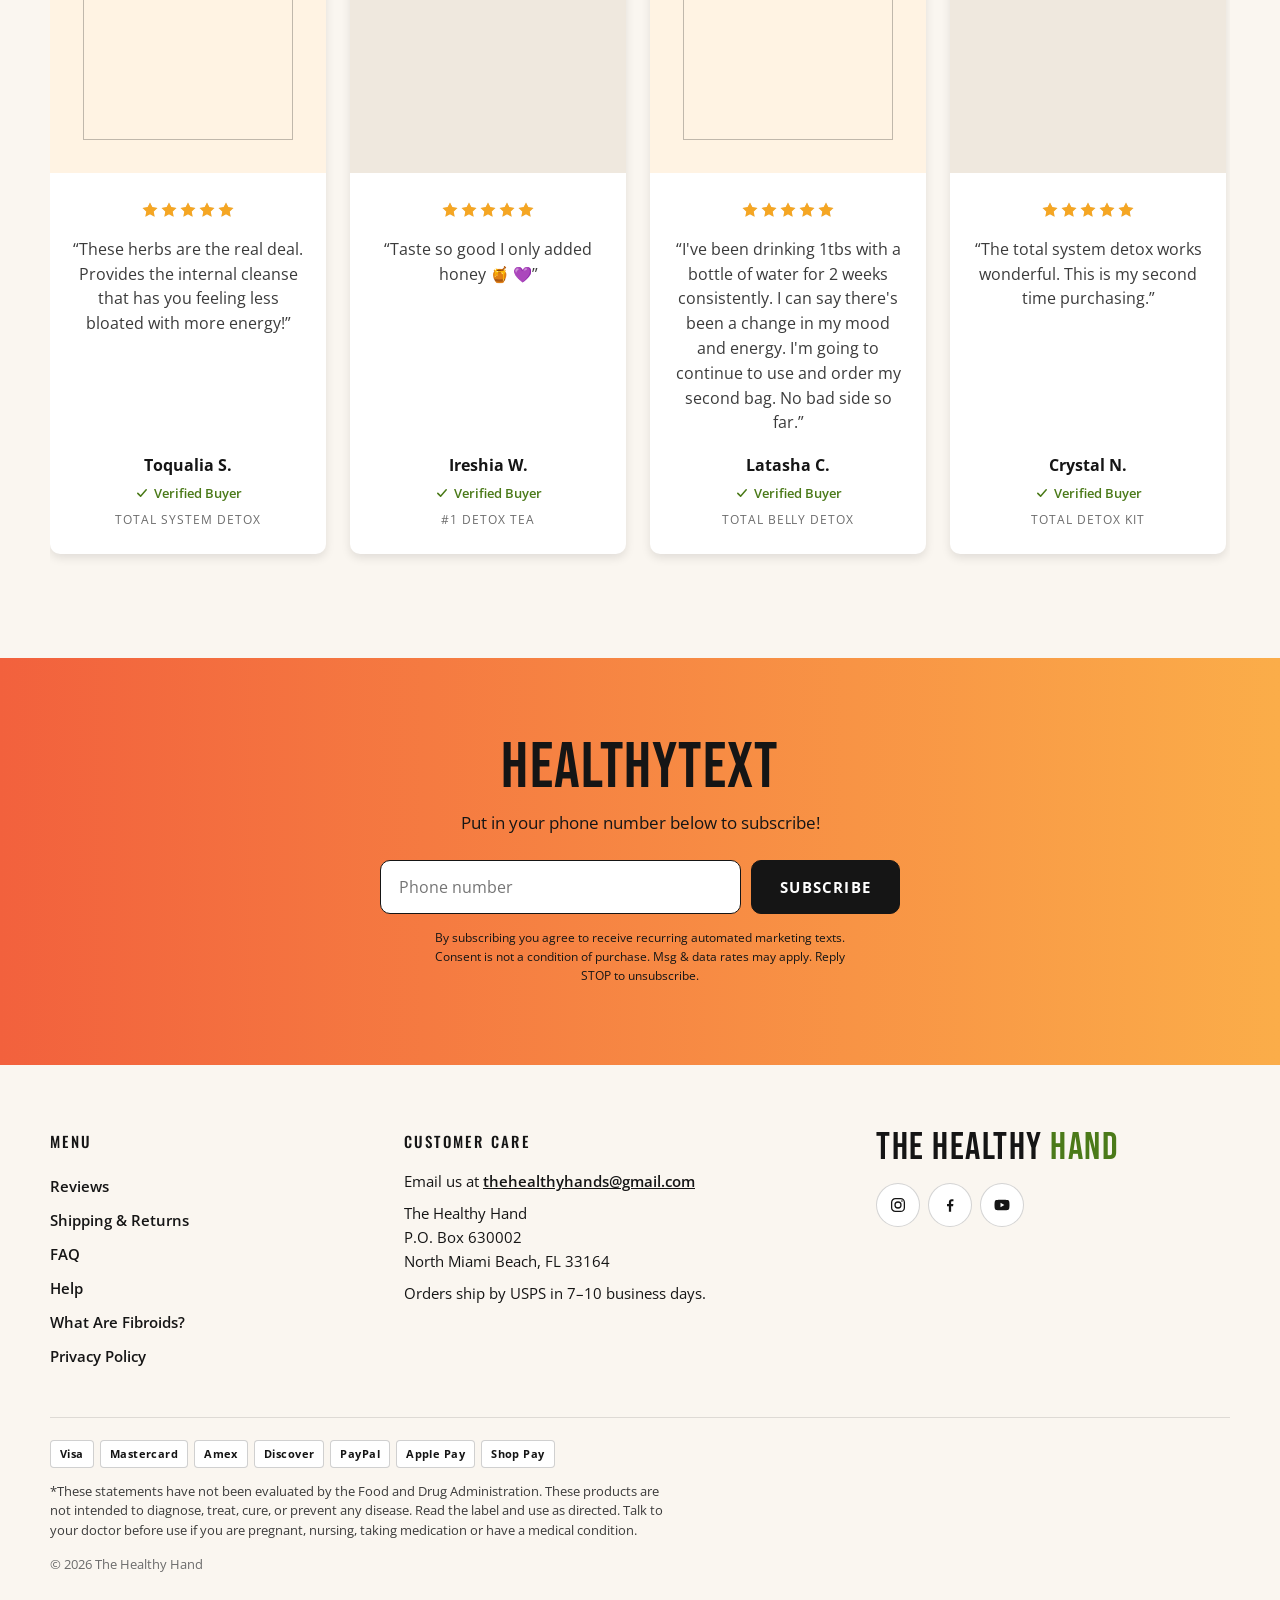
==== commit 3186ee59: "How it works: replace step numbers with icons Each step gets a custom line icon (tablespoon, water b" ====
--- a/mockup/index.html
+++ b/mockup/index.html
@@ -10,7 +10,7 @@
 <link rel="preconnect" href="https://fonts.googleapis.com">
 <link rel="preconnect" href="https://fonts.gstatic.com" crossorigin>
 <link rel="stylesheet" href="https://fonts.googleapis.com/css2?family=Bebas+Neue&amp;family=Open+Sans:wght@400;600;700&amp;family=Oswald:wght@400;500&amp;family=Work+Sans:wght@400;600&amp;display=swap">
-<link rel="stylesheet" href="assets/thh-theme.css?v=83b6ed75">
+<link rel="stylesheet" href="assets/thh-theme.css?v=f658be89">
 </head>
 <body data-page="home">
 <a class="skip-link visually-hidden" href="#MainContent">Skip to content</a>
@@ -185,10 +185,10 @@
   <div class="page-width">
     <div class="multicolumn__title" data-kb-reveal><h2 class="kb-heading" id="HowTitle">How it works</h2><span>Detox, simplified:</span></div>
     <ul class="multicolumn-list" data-kb-reveal="stagger">
-      <li class="multicolumn-card"><span class="multicolumn-card__num">01</span><h3 class="multicolumn-card__title">1 tablespoon a day</h3><p>Add to a water bottle, shake and drink. Or mix it into a smoothie or a hot cup of tea.</p></li>
-      <li class="multicolumn-card"><span class="multicolumn-card__num">02</span><h3 class="multicolumn-card__title">Drink your water</h3><p>Drink at least 3 to 4 bottles of water a day while you detox. Just water.</p></li>
-      <li class="multicolumn-card"><span class="multicolumn-card__num">03</span><h3 class="multicolumn-card__title">Pick your time</h3><p>Take it before bed, or when you&rsquo;re home near a restroom. To slow it down, take less.</p></li>
-      <li class="multicolumn-card"><span class="multicolumn-card__num">04</span><h3 class="multicolumn-card__title">Taking both?</h3><p>Total Belly + Total System together: half a tablespoon of each, mixed in one bottle.</p></li>
+      <li class="multicolumn-card"><span class="multicolumn-card__icon"><svg viewBox="0 0 32 32" aria-hidden="true" focusable="false" fill="none" stroke="currentColor" stroke-width="1.6" stroke-linecap="round" stroke-linejoin="round"><ellipse cx="11" cy="11" rx="7.5" ry="5.5" transform="rotate(-40 11 11)"/><path d="M7.4 12.6c1.4-2.6 4.1-4.4 7.2-4.6"/><path d="M16.2 16.4l9.9 10.4a1.6 1.6 0 0 0 2.3-2.2L18.3 14.3"/></svg></span><span class="multicolumn-card__step">Step 1</span><h3 class="multicolumn-card__title">1 tablespoon a day</h3><p>Add to a water bottle, shake and drink. Or mix it into a smoothie or a hot cup of tea.</p></li>
+      <li class="multicolumn-card"><span class="multicolumn-card__icon"><svg viewBox="0 0 32 32" aria-hidden="true" focusable="false" fill="none" stroke="currentColor" stroke-width="1.6" stroke-linecap="round" stroke-linejoin="round"><path d="M11.5 4.5h6v3l2.2 2.6c.5.6.8 1.3.8 2.1V26a2 2 0 0 1-2 2h-8a2 2 0 0 1-2-2V12.2c0-.8.3-1.5.8-2.1l2.2-2.6z"/><path d="M8.5 15h12"/><path d="M14.5 18.6c-1.3 1.7-2 2.9-2 3.8a2 2 0 0 0 4 0c0-.9-.7-2.1-2-3.8z"/><path d="M25.5 6.5c-.9 1.2-1.4 2-1.4 2.7a1.4 1.4 0 0 0 2.8 0c0-.7-.5-1.5-1.4-2.7z"/></svg></span><span class="multicolumn-card__step">Step 2</span><h3 class="multicolumn-card__title">Drink your water</h3><p>Drink at least 3 to 4 bottles of water a day while you detox. Just water.</p></li>
+      <li class="multicolumn-card"><span class="multicolumn-card__icon"><svg viewBox="0 0 32 32" aria-hidden="true" focusable="false" fill="none" stroke="currentColor" stroke-width="1.6" stroke-linecap="round" stroke-linejoin="round"><path d="M21.5 20.8A9.5 9.5 0 0 1 11.2 5.5a10 10 0 1 0 13.3 13.3 9.4 9.4 0 0 1-3 2z"/><path d="M22 6.5v3M20.5 8h3"/><path d="M26.5 12.5v2M25.5 13.5h2"/></svg></span><span class="multicolumn-card__step">Step 3</span><h3 class="multicolumn-card__title">Pick your time</h3><p>Take it before bed, or when you&rsquo;re home near a restroom. To slow it down, take less.</p></li>
+      <li class="multicolumn-card"><span class="multicolumn-card__icon"><svg viewBox="0 0 32 32" aria-hidden="true" focusable="false" fill="none" stroke="currentColor" stroke-width="1.6" stroke-linecap="round" stroke-linejoin="round"><path d="M4.5 10.5l1-4h8l1 4V26a1.5 1.5 0 0 1-1.5 1.5H6A1.5 1.5 0 0 1 4.5 26z"/><path d="M17.5 10.5l1-4h8l1 4V26a1.5 1.5 0 0 1-1.5 1.5h-7a1.5 1.5 0 0 1-1.5-1.5z"/><path d="M4.5 10.5h10M17.5 10.5h10"/><path d="M9.5 15.5v6M6.5 18.5h6"/><path d="M22.5 15.5v6M19.5 18.5h6"/></svg></span><span class="multicolumn-card__step">Step 4</span><h3 class="multicolumn-card__title">Taking both?</h3><p>Total Belly + Total System together: half a tablespoon of each, mixed in one bottle.</p></li>
     </ul>
     <p class="multicolumn__note">From our FAQ. Read the label before use, and talk to your doctor first if you are pregnant, nursing, taking medication or have a medical condition.</p>
   </div>
--- a/mockup/assets/thh-theme.css
+++ b/mockup/assets/thh-theme.css
@@ -629,18 +629,33 @@
 .multicolumn__title .kb-heading { font-size: clamp(40px, 4.4vw, 64px); }
 .multicolumn__title span { display: block; margin-top: 10px; font-family: var(--font-caps); font-size: 15px; letter-spacing: .24em; color: var(--muted); }
 .multicolumn-list { display: grid; grid-template-columns: repeat(4, minmax(0, 1fr)); gap: 24px; margin: 0; padding: 0; list-style: none; }
-.multicolumn-card { position: relative; padding: 28px 24px 30px; border-radius: 4px; background: var(--cream); }
-.multicolumn-card__num { display: block; font-family: var(--font-heading); font-size: 64px; line-height: .9; color: var(--accent); }
-.multicolumn-card__title { margin: 14px 0 8px; font-family: var(--font-caps); font-size: 16px; letter-spacing: .12em; text-transform: uppercase; }
+/* Icon cards: one line-icon set in THH's dark green, each in a soft lime disc that sits half over the
+   card's top edge. Step labels keep the order now the big numbers are gone. */
+.multicolumn-list { margin-top: 64px; }
+.multicolumn-card {
+  position: relative; padding: 46px 26px 30px; border: 1px solid #ebe5da; border-radius: 14px; background: #fff;
+  box-shadow: 0 1px 2px rgba(21, 21, 21, .04), 0 12px 32px rgba(60, 45, 20, .06);
+  transition: transform .35s cubic-bezier(.2, .7, .2, 1), box-shadow .35s ease;
+}
+@media (hover: hover) { .multicolumn-card:hover { transform: translateY(-4px); box-shadow: 0 1px 2px rgba(21, 21, 21, .04), 0 20px 44px rgba(60, 45, 20, .1); } }
+.multicolumn-card__icon {
+  position: absolute; top: -30px; left: 24px; display: flex; align-items: center; justify-content: center; width: 60px; height: 60px;
+  border-radius: 50%; background: #eef6e2; color: var(--lime-text); box-shadow: 0 0 0 6px #fff, 0 6px 16px rgba(75, 122, 25, .18);
+}
+.multicolumn-card__icon svg { width: 30px; height: 30px; }
+.multicolumn-card__step { display: block; font-family: var(--font-caps); font-size: 12px; letter-spacing: .2em; text-transform: uppercase; color: var(--lime-text); }
+.multicolumn-card__title { margin: 6px 0 10px; font-family: var(--font-caps); font-size: 17px; letter-spacing: .1em; text-transform: uppercase; }
 .multicolumn-card p { margin: 0; font-size: 15px; line-height: 1.6; color: var(--ink-2); }
 .multicolumn__note { margin: 28px auto 0; max-width: 64ch; text-align: center; font-size: 14px; color: var(--muted); }
-@media screen and (max-width: 989px) { .multicolumn-list { grid-template-columns: repeat(2, minmax(0, 1fr)); } }
+@media screen and (max-width: 989px) { .multicolumn-list { grid-template-columns: repeat(2, minmax(0, 1fr)); row-gap: 52px; } }
 @media screen and (max-width: 749px) {
   .multicolumn { padding: 52px 0 56px; }
   .multicolumn-list { grid-template-columns: minmax(0, 1fr); gap: 12px; }
-  .multicolumn-card { display: grid; grid-template-columns: 54px minmax(0, 1fr); column-gap: 14px; padding: 20px; }
-  .multicolumn-card__num { grid-row: span 2; font-size: 48px; }
-  .multicolumn-card__title { margin-top: 2px; }
+  .multicolumn-list { margin-top: 0; gap: 14px; }
+  .multicolumn-card { display: grid; grid-template-columns: 56px minmax(0, 1fr); column-gap: 16px; padding: 20px; align-items: start; }
+  .multicolumn-card__icon { position: static; grid-row: span 3; width: 56px; height: 56px; box-shadow: none; }
+  .multicolumn-card__icon svg { width: 28px; height: 28px; }
+  .multicolumn-card__title { margin-top: 4px; }
 }
 
 /* ---------- Reviews (Kemp testimonial section, without before/after tags) ---------- */
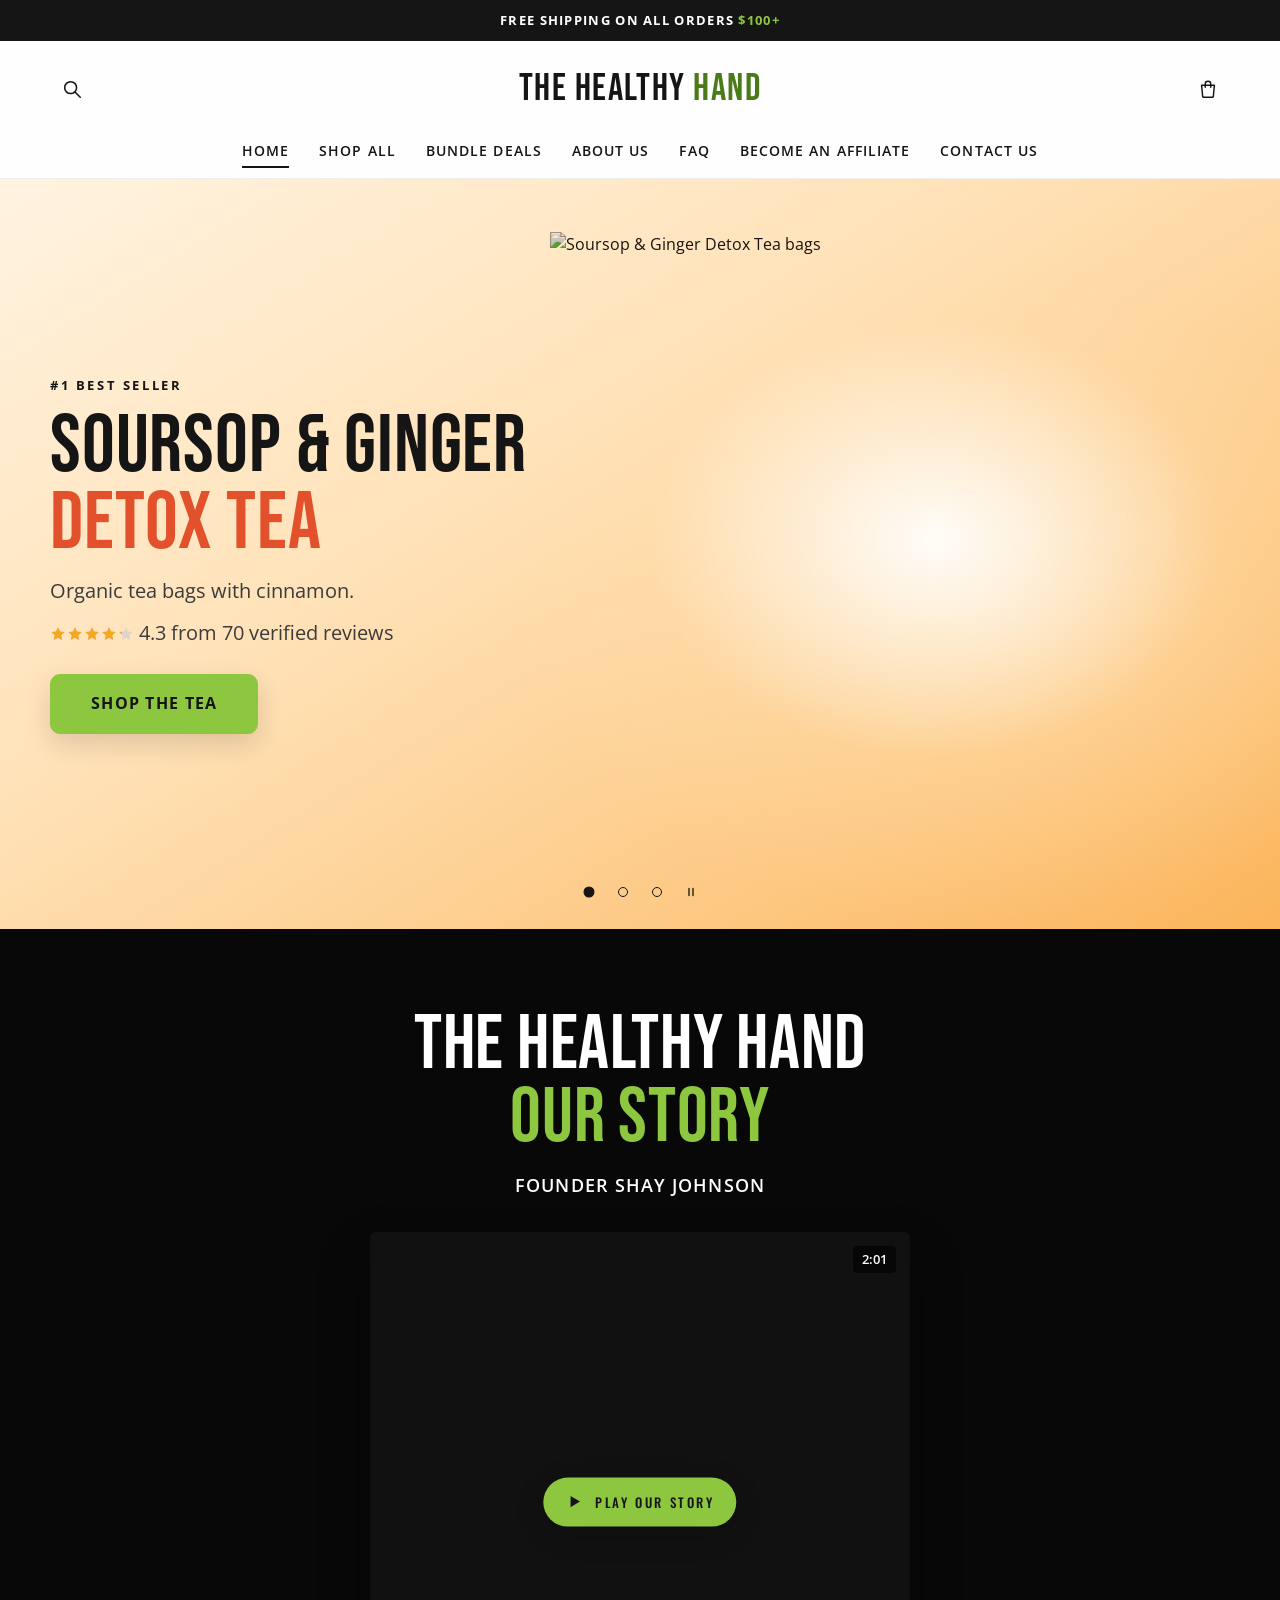
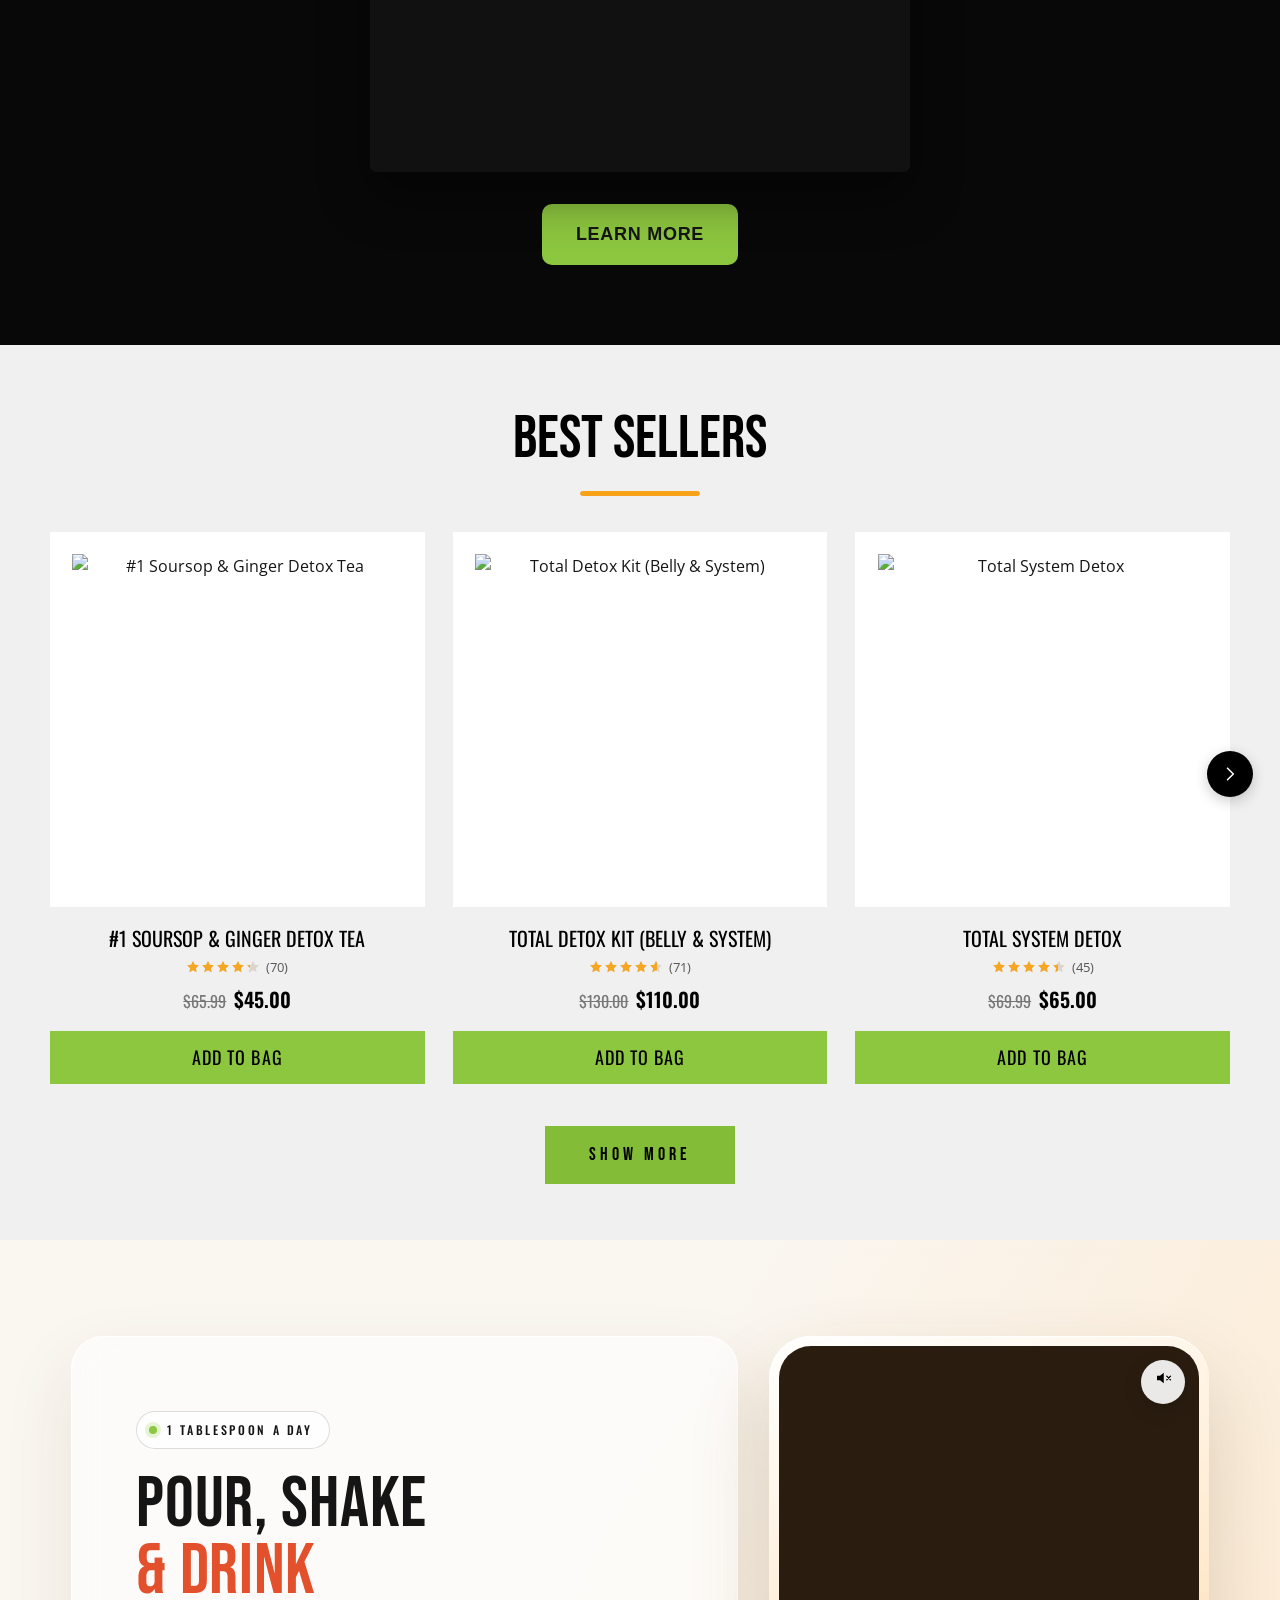
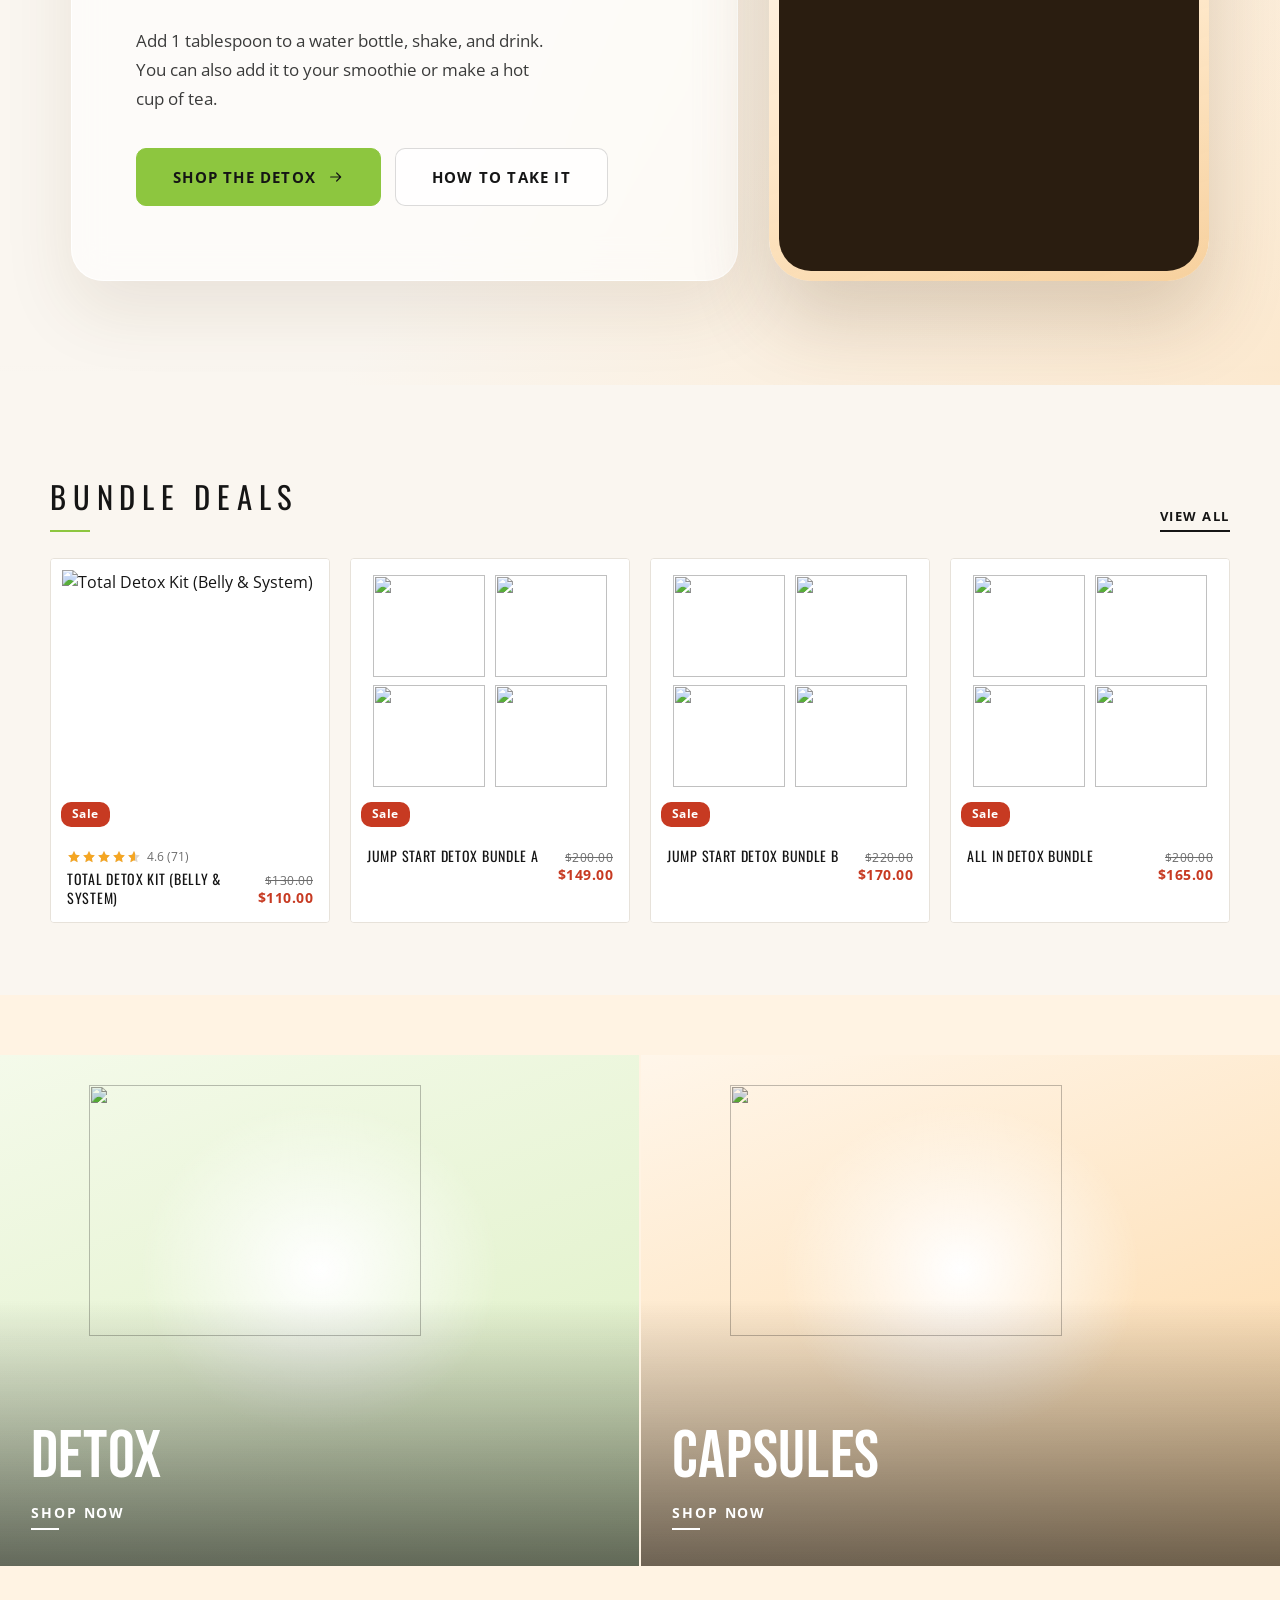
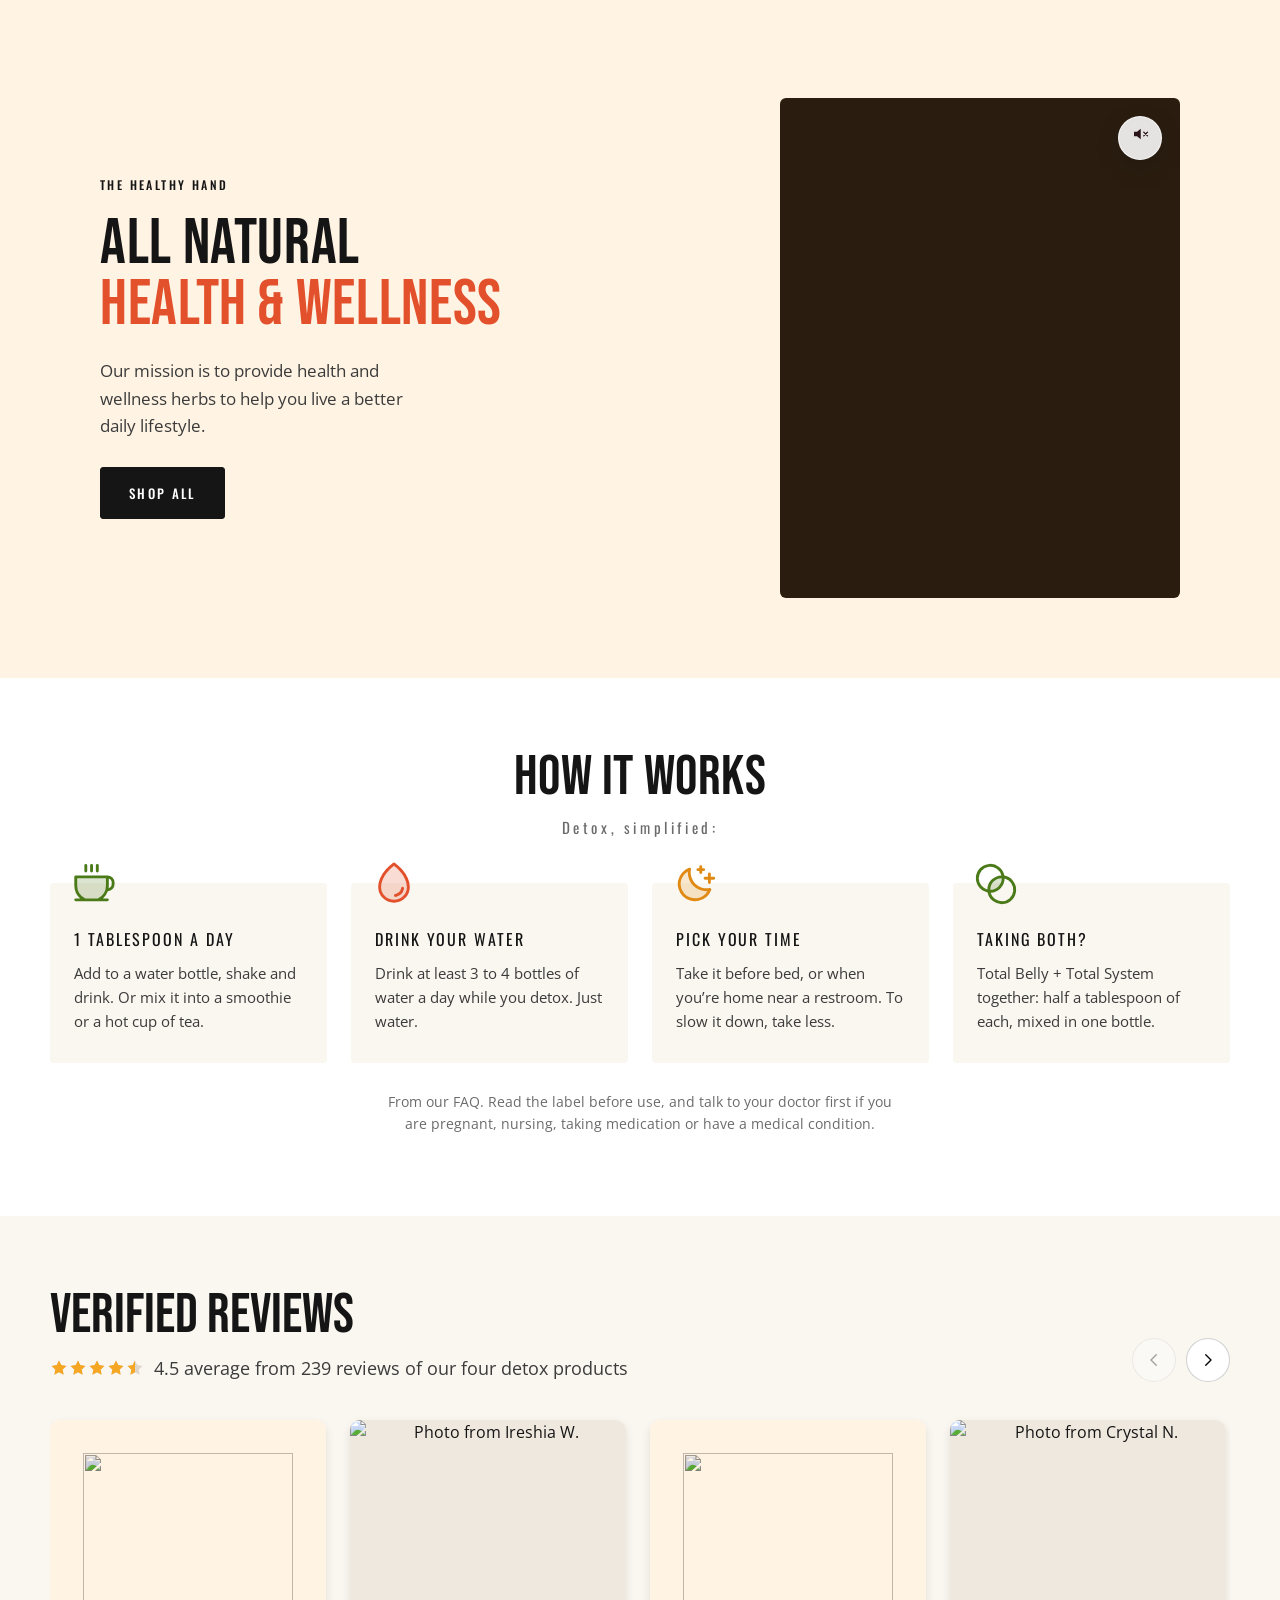
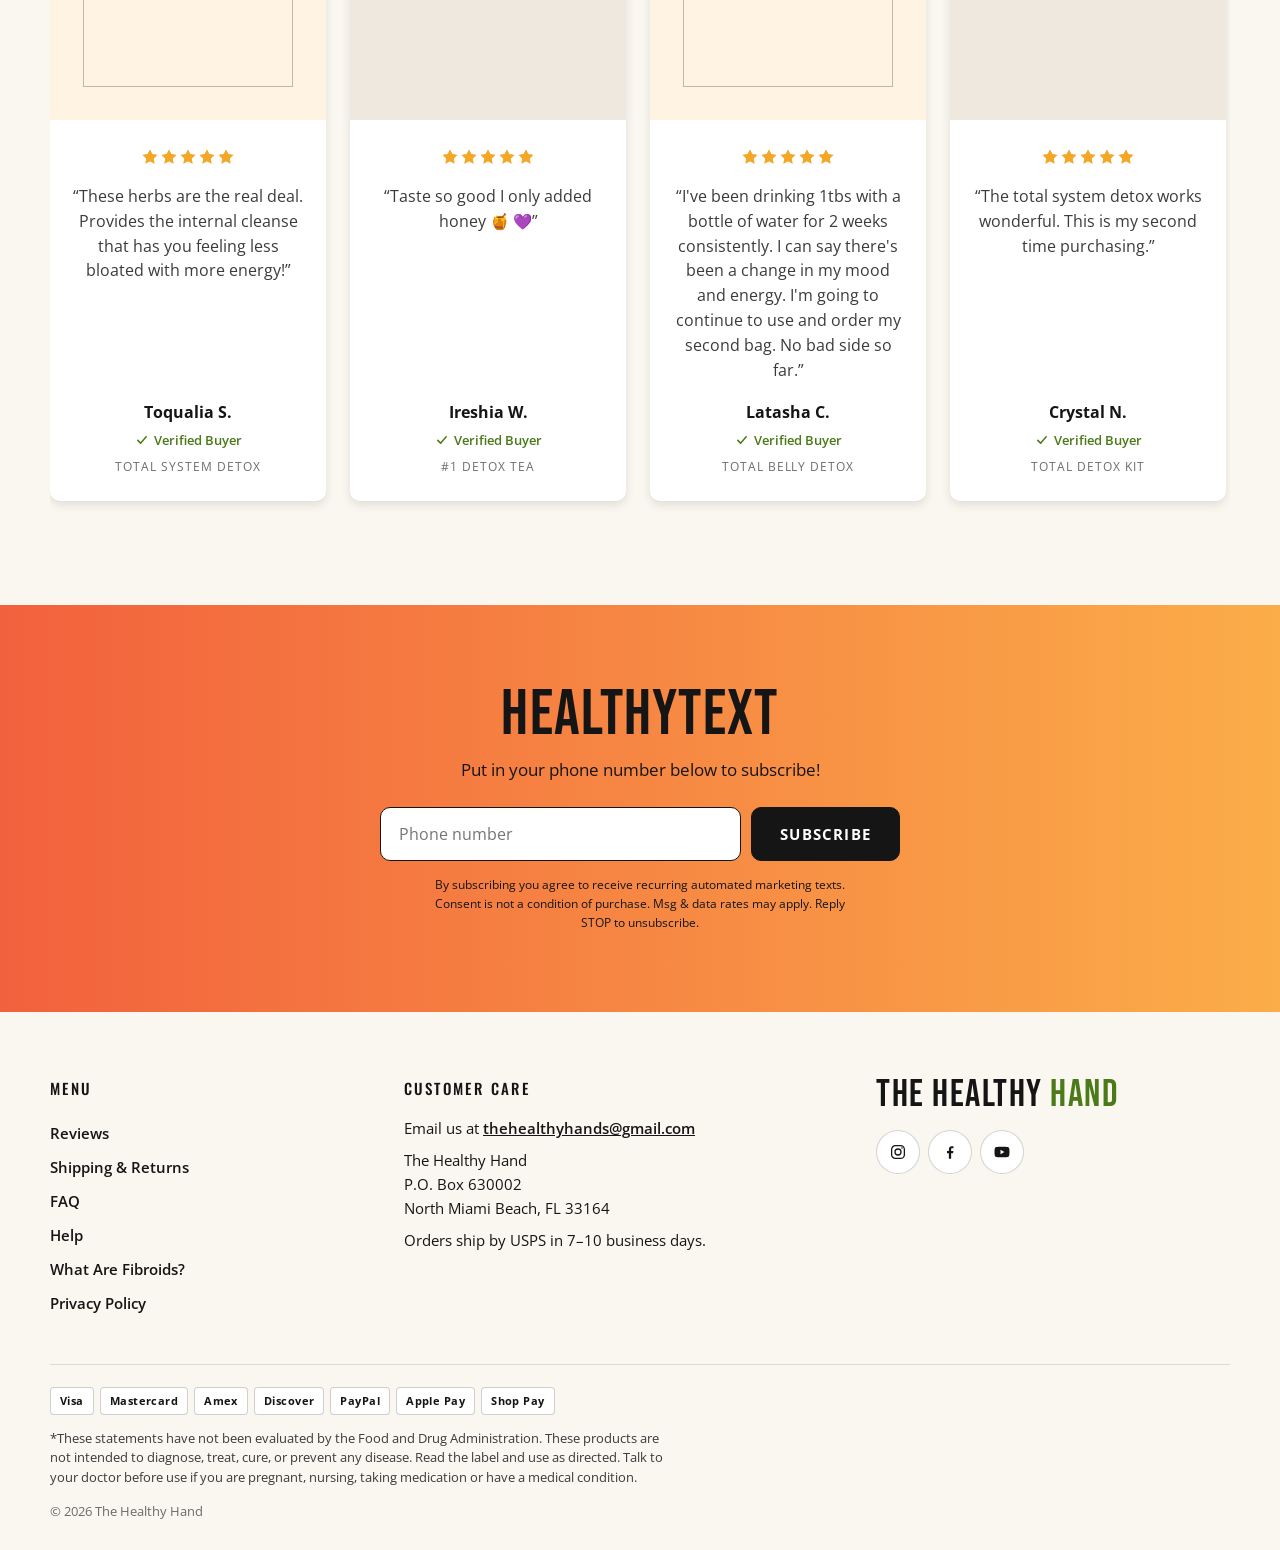
==== commit e777acda: "How it works: original cards with Phosphor icons in place of numbers Puts the cards back to their or" ====
--- a/mockup/index.html
+++ b/mockup/index.html
@@ -10,7 +10,7 @@
 <link rel="preconnect" href="https://fonts.googleapis.com">
 <link rel="preconnect" href="https://fonts.gstatic.com" crossorigin>
 <link rel="stylesheet" href="https://fonts.googleapis.com/css2?family=Bebas+Neue&amp;family=Open+Sans:wght@400;600;700&amp;family=Oswald:wght@400;500&amp;family=Work+Sans:wght@400;600&amp;display=swap">
-<link rel="stylesheet" href="assets/thh-theme.css?v=f658be89">
+<link rel="stylesheet" href="assets/thh-theme.css?v=e76b4776">
 </head>
 <body data-page="home">
 <a class="skip-link visually-hidden" href="#MainContent">Skip to content</a>
@@ -185,10 +185,10 @@
   <div class="page-width">
     <div class="multicolumn__title" data-kb-reveal><h2 class="kb-heading" id="HowTitle">How it works</h2><span>Detox, simplified:</span></div>
     <ul class="multicolumn-list" data-kb-reveal="stagger">
-      <li class="multicolumn-card"><span class="multicolumn-card__icon"><svg viewBox="0 0 32 32" aria-hidden="true" focusable="false" fill="none" stroke="currentColor" stroke-width="1.6" stroke-linecap="round" stroke-linejoin="round"><ellipse cx="11" cy="11" rx="7.5" ry="5.5" transform="rotate(-40 11 11)"/><path d="M7.4 12.6c1.4-2.6 4.1-4.4 7.2-4.6"/><path d="M16.2 16.4l9.9 10.4a1.6 1.6 0 0 0 2.3-2.2L18.3 14.3"/></svg></span><span class="multicolumn-card__step">Step 1</span><h3 class="multicolumn-card__title">1 tablespoon a day</h3><p>Add to a water bottle, shake and drink. Or mix it into a smoothie or a hot cup of tea.</p></li>
-      <li class="multicolumn-card"><span class="multicolumn-card__icon"><svg viewBox="0 0 32 32" aria-hidden="true" focusable="false" fill="none" stroke="currentColor" stroke-width="1.6" stroke-linecap="round" stroke-linejoin="round"><path d="M11.5 4.5h6v3l2.2 2.6c.5.6.8 1.3.8 2.1V26a2 2 0 0 1-2 2h-8a2 2 0 0 1-2-2V12.2c0-.8.3-1.5.8-2.1l2.2-2.6z"/><path d="M8.5 15h12"/><path d="M14.5 18.6c-1.3 1.7-2 2.9-2 3.8a2 2 0 0 0 4 0c0-.9-.7-2.1-2-3.8z"/><path d="M25.5 6.5c-.9 1.2-1.4 2-1.4 2.7a1.4 1.4 0 0 0 2.8 0c0-.7-.5-1.5-1.4-2.7z"/></svg></span><span class="multicolumn-card__step">Step 2</span><h3 class="multicolumn-card__title">Drink your water</h3><p>Drink at least 3 to 4 bottles of water a day while you detox. Just water.</p></li>
-      <li class="multicolumn-card"><span class="multicolumn-card__icon"><svg viewBox="0 0 32 32" aria-hidden="true" focusable="false" fill="none" stroke="currentColor" stroke-width="1.6" stroke-linecap="round" stroke-linejoin="round"><path d="M21.5 20.8A9.5 9.5 0 0 1 11.2 5.5a10 10 0 1 0 13.3 13.3 9.4 9.4 0 0 1-3 2z"/><path d="M22 6.5v3M20.5 8h3"/><path d="M26.5 12.5v2M25.5 13.5h2"/></svg></span><span class="multicolumn-card__step">Step 3</span><h3 class="multicolumn-card__title">Pick your time</h3><p>Take it before bed, or when you&rsquo;re home near a restroom. To slow it down, take less.</p></li>
-      <li class="multicolumn-card"><span class="multicolumn-card__icon"><svg viewBox="0 0 32 32" aria-hidden="true" focusable="false" fill="none" stroke="currentColor" stroke-width="1.6" stroke-linecap="round" stroke-linejoin="round"><path d="M4.5 10.5l1-4h8l1 4V26a1.5 1.5 0 0 1-1.5 1.5H6A1.5 1.5 0 0 1 4.5 26z"/><path d="M17.5 10.5l1-4h8l1 4V26a1.5 1.5 0 0 1-1.5 1.5h-7a1.5 1.5 0 0 1-1.5-1.5z"/><path d="M4.5 10.5h10M17.5 10.5h10"/><path d="M9.5 15.5v6M6.5 18.5h6"/><path d="M22.5 15.5v6M19.5 18.5h6"/></svg></span><span class="multicolumn-card__step">Step 4</span><h3 class="multicolumn-card__title">Taking both?</h3><p>Total Belly + Total System together: half a tablespoon of each, mixed in one bottle.</p></li>
+      <li class="multicolumn-card"><span class="multicolumn-card__icon multicolumn-card__icon--1"><svg aria-hidden="true" focusable="false" viewBox="0 0 256 256" fill="currentColor"><path d="M208,88v48a88,88,0,0,1-51.3,80H83.3A88,88,0,0,1,32,136V88Z" opacity="0.2"/><path d="M80,56V24a8,8,0,0,1,16,0V56a8,8,0,0,1-16,0Zm40,8a8,8,0,0,0,8-8V24a8,8,0,0,0-16,0V56A8,8,0,0,0,120,64Zm32,0a8,8,0,0,0,8-8V24a8,8,0,0,0-16,0V56A8,8,0,0,0,152,64Zm96,56v8a40,40,0,0,1-37.51,39.91,96.59,96.59,0,0,1-27,40.09H208a8,8,0,0,1,0,16H32a8,8,0,0,1,0-16H56.54A96.3,96.3,0,0,1,24,136V88a8,8,0,0,1,8-8H208A40,40,0,0,1,248,120ZM200,96H40v40a80.27,80.27,0,0,0,45.12,72h69.76A80.27,80.27,0,0,0,200,136Zm32,24a24,24,0,0,0-16-22.62V136a95.78,95.78,0,0,1-1.2,15A24,24,0,0,0,232,128Z"/></svg></span><h3 class="multicolumn-card__title">1 tablespoon a day</h3><p>Add to a water bottle, shake and drink. Or mix it into a smoothie or a hot cup of tea.</p></li>
+      <li class="multicolumn-card"><span class="multicolumn-card__icon multicolumn-card__icon--2"><svg aria-hidden="true" focusable="false" viewBox="0 0 256 256" fill="currentColor"><path d="M208,144a80,80,0,0,1-160,0c0-72,80-128,80-128S208,72,208,144Z" opacity="0.2"/><path d="M174,47.75a254.19,254.19,0,0,0-41.45-38.3,8,8,0,0,0-9.18,0A254.19,254.19,0,0,0,82,47.75C54.51,79.32,40,112.6,40,144a88,88,0,0,0,176,0C216,112.6,201.49,79.32,174,47.75ZM128,216a72.08,72.08,0,0,1-72-72c0-57.23,55.47-105,72-118,16.53,13,72,60.75,72,118A72.08,72.08,0,0,1,128,216Zm55.89-62.66a57.6,57.6,0,0,1-46.56,46.55A8.75,8.75,0,0,1,136,200a8,8,0,0,1-1.32-15.89c16.57-2.79,30.63-16.85,33.44-33.45a8,8,0,0,1,15.78,2.68Z"/></svg></span><h3 class="multicolumn-card__title">Drink your water</h3><p>Drink at least 3 to 4 bottles of water a day while you detox. Just water.</p></li>
+      <li class="multicolumn-card"><span class="multicolumn-card__icon multicolumn-card__icon--3"><svg aria-hidden="true" focusable="false" viewBox="0 0 256 256" fill="currentColor"><path d="M210.69,158.18A88,88,0,1,1,97.82,45.31,96.08,96.08,0,0,0,192,160,96.78,96.78,0,0,0,210.69,158.18Z" opacity="0.2"/><path d="M240,96a8,8,0,0,1-8,8H216v16a8,8,0,0,1-16,0V104H184a8,8,0,0,1,0-16h16V72a8,8,0,0,1,16,0V88h16A8,8,0,0,1,240,96ZM144,56h8v8a8,8,0,0,0,16,0V56h8a8,8,0,0,0,0-16h-8V32a8,8,0,0,0-16,0v8h-8a8,8,0,0,0,0,16Zm72.77,97a8,8,0,0,1,1.43,8A96,96,0,1,1,95.07,37.8a8,8,0,0,1,10.6,9.06A88.07,88.07,0,0,0,209.14,150.33,8,8,0,0,1,216.77,153Zm-19.39,14.88c-1.79.09-3.59.14-5.38.14A104.11,104.11,0,0,1,88,64c0-1.79,0-3.59.14-5.38A80,80,0,1,0,197.38,167.86Z"/></svg></span><h3 class="multicolumn-card__title">Pick your time</h3><p>Take it before bed, or when you&rsquo;re home near a restroom. To slow it down, take less.</p></li>
+      <li class="multicolumn-card"><span class="multicolumn-card__icon multicolumn-card__icon--4"><svg aria-hidden="true" focusable="false" viewBox="0 0 256 256" fill="currentColor"><path d="M168,96a72,72,0,0,1-72,72,73.37,73.37,0,0,1-7.6-.4A73.37,73.37,0,0,1,88,160a72,72,0,0,1,72-72,73.37,73.37,0,0,1,7.6.4A73.37,73.37,0,0,1,168,96Z" opacity="0.2"/><path d="M174.63,81.37a80,80,0,1,0-93.26,93.26,80,80,0,1,0,93.26-93.26ZM32,96a64,64,0,0,1,126-16A80.08,80.08,0,0,0,80.05,158,64.11,64.11,0,0,1,32,96Zm128,0a64.07,64.07,0,0,1-64,64A64.07,64.07,0,0,1,160,96Zm0,128A64.11,64.11,0,0,1,98,176,80.08,80.08,0,0,0,176,98,64,64,0,0,1,160,224Z"/></svg></span><h3 class="multicolumn-card__title">Taking both?</h3><p>Total Belly + Total System together: half a tablespoon of each, mixed in one bottle.</p></li>
     </ul>
     <p class="multicolumn__note">From our FAQ. Read the label before use, and talk to your doctor first if you are pregnant, nursing, taking medication or have a medical condition.</p>
   </div>
--- a/mockup/assets/thh-theme.css
+++ b/mockup/assets/thh-theme.css
@@ -629,33 +629,24 @@
 .multicolumn__title .kb-heading { font-size: clamp(40px, 4.4vw, 64px); }
 .multicolumn__title span { display: block; margin-top: 10px; font-family: var(--font-caps); font-size: 15px; letter-spacing: .24em; color: var(--muted); }
 .multicolumn-list { display: grid; grid-template-columns: repeat(4, minmax(0, 1fr)); gap: 24px; margin: 0; padding: 0; list-style: none; }
-/* Icon cards: one line-icon set in THH's dark green, each in a soft lime disc that sits half over the
-   card's top edge. Step labels keep the order now the big numbers are gone. */
-.multicolumn-list { margin-top: 64px; }
-.multicolumn-card {
-  position: relative; padding: 46px 26px 30px; border: 1px solid #ebe5da; border-radius: 14px; background: #fff;
-  box-shadow: 0 1px 2px rgba(21, 21, 21, .04), 0 12px 32px rgba(60, 45, 20, .06);
-  transition: transform .35s cubic-bezier(.2, .7, .2, 1), box-shadow .35s ease;
-}
-@media (hover: hover) { .multicolumn-card:hover { transform: translateY(-4px); box-shadow: 0 1px 2px rgba(21, 21, 21, .04), 0 20px 44px rgba(60, 45, 20, .1); } }
-.multicolumn-card__icon {
-  position: absolute; top: -30px; left: 24px; display: flex; align-items: center; justify-content: center; width: 60px; height: 60px;
-  border-radius: 50%; background: #eef6e2; color: var(--lime-text); box-shadow: 0 0 0 6px #fff, 0 6px 16px rgba(75, 122, 25, .18);
-}
-.multicolumn-card__icon svg { width: 30px; height: 30px; }
-.multicolumn-card__step { display: block; font-family: var(--font-caps); font-size: 12px; letter-spacing: .2em; text-transform: uppercase; color: var(--lime-text); }
-.multicolumn-card__title { margin: 6px 0 10px; font-family: var(--font-caps); font-size: 17px; letter-spacing: .1em; text-transform: uppercase; }
+.multicolumn-card { position: relative; padding: 34px 24px 30px; border-radius: 4px; background: var(--cream); }
+/* Step icons (Phosphor, duotone, MIT) sitting on the card's top-left corner, one THH colour each */
+.multicolumn-card__icon { position: absolute; top: -22px; left: 20px; display: block; width: 46px; height: 46px; }
+.multicolumn-card__icon svg { display: block; width: 100%; height: 100%; }
+.multicolumn-card__icon--1 { color: var(--lime-text); }
+.multicolumn-card__icon--2 { color: var(--accent); }
+.multicolumn-card__icon--3 { color: #e08a14; }
+.multicolumn-card__icon--4 { color: var(--lime-text); }
+.multicolumn-card__title { margin: 10px 0 8px; font-family: var(--font-caps); font-size: 16px; letter-spacing: .12em; text-transform: uppercase; }
 .multicolumn-card p { margin: 0; font-size: 15px; line-height: 1.6; color: var(--ink-2); }
 .multicolumn__note { margin: 28px auto 0; max-width: 64ch; text-align: center; font-size: 14px; color: var(--muted); }
-@media screen and (max-width: 989px) { .multicolumn-list { grid-template-columns: repeat(2, minmax(0, 1fr)); row-gap: 52px; } }
+@media screen and (max-width: 989px) { .multicolumn-list { grid-template-columns: repeat(2, minmax(0, 1fr)); row-gap: 40px; } }
 @media screen and (max-width: 749px) {
   .multicolumn { padding: 52px 0 56px; }
-  .multicolumn-list { grid-template-columns: minmax(0, 1fr); gap: 12px; }
-  .multicolumn-list { margin-top: 0; gap: 14px; }
-  .multicolumn-card { display: grid; grid-template-columns: 56px minmax(0, 1fr); column-gap: 16px; padding: 20px; align-items: start; }
-  .multicolumn-card__icon { position: static; grid-row: span 3; width: 56px; height: 56px; box-shadow: none; }
-  .multicolumn-card__icon svg { width: 28px; height: 28px; }
-  .multicolumn-card__title { margin-top: 4px; }
+  .multicolumn-list { grid-template-columns: minmax(0, 1fr); gap: 34px; }
+  .multicolumn-card { padding: 34px 20px 22px; }
+  .multicolumn-card__icon { width: 40px; height: 40px; top: -18px; left: 18px; }
+  .multicolumn-card__title { margin-top: 8px; }
 }
 
 /* ---------- Reviews (Kemp testimonial section, without before/after tags) ---------- */
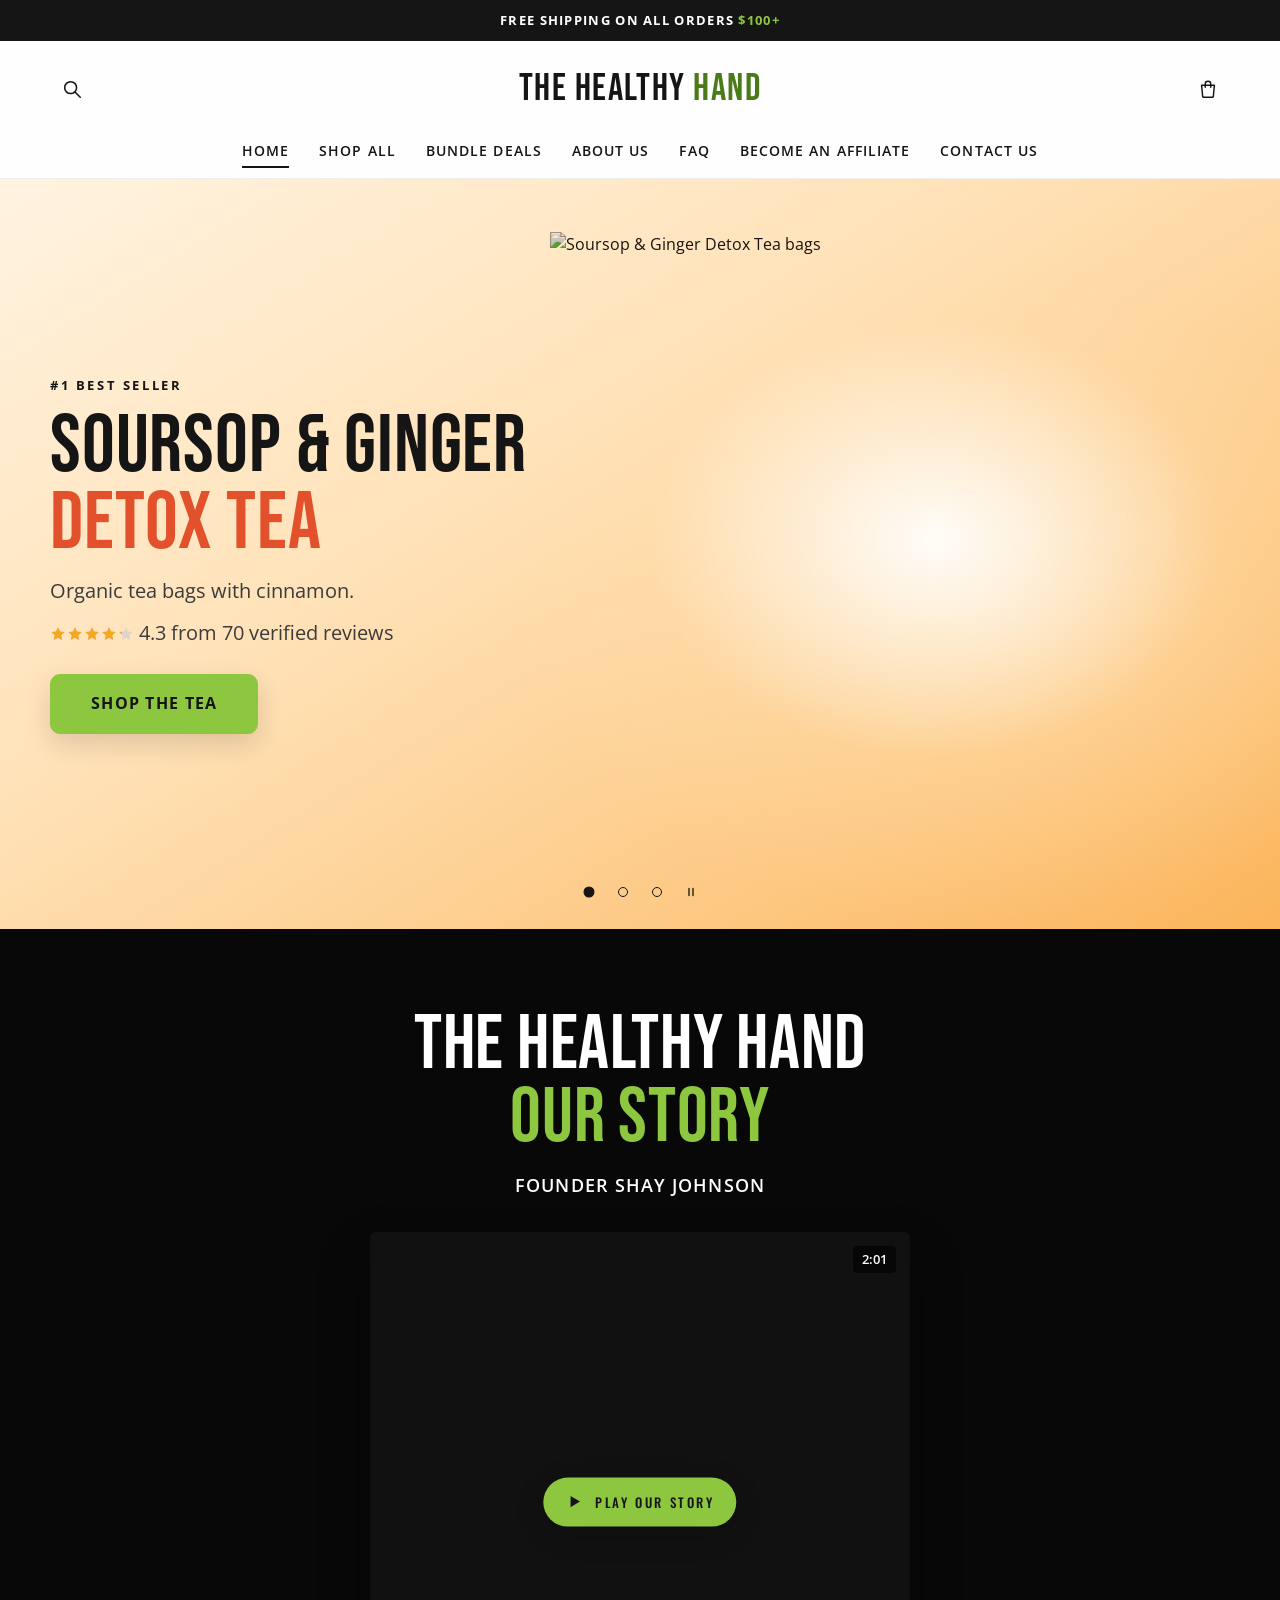
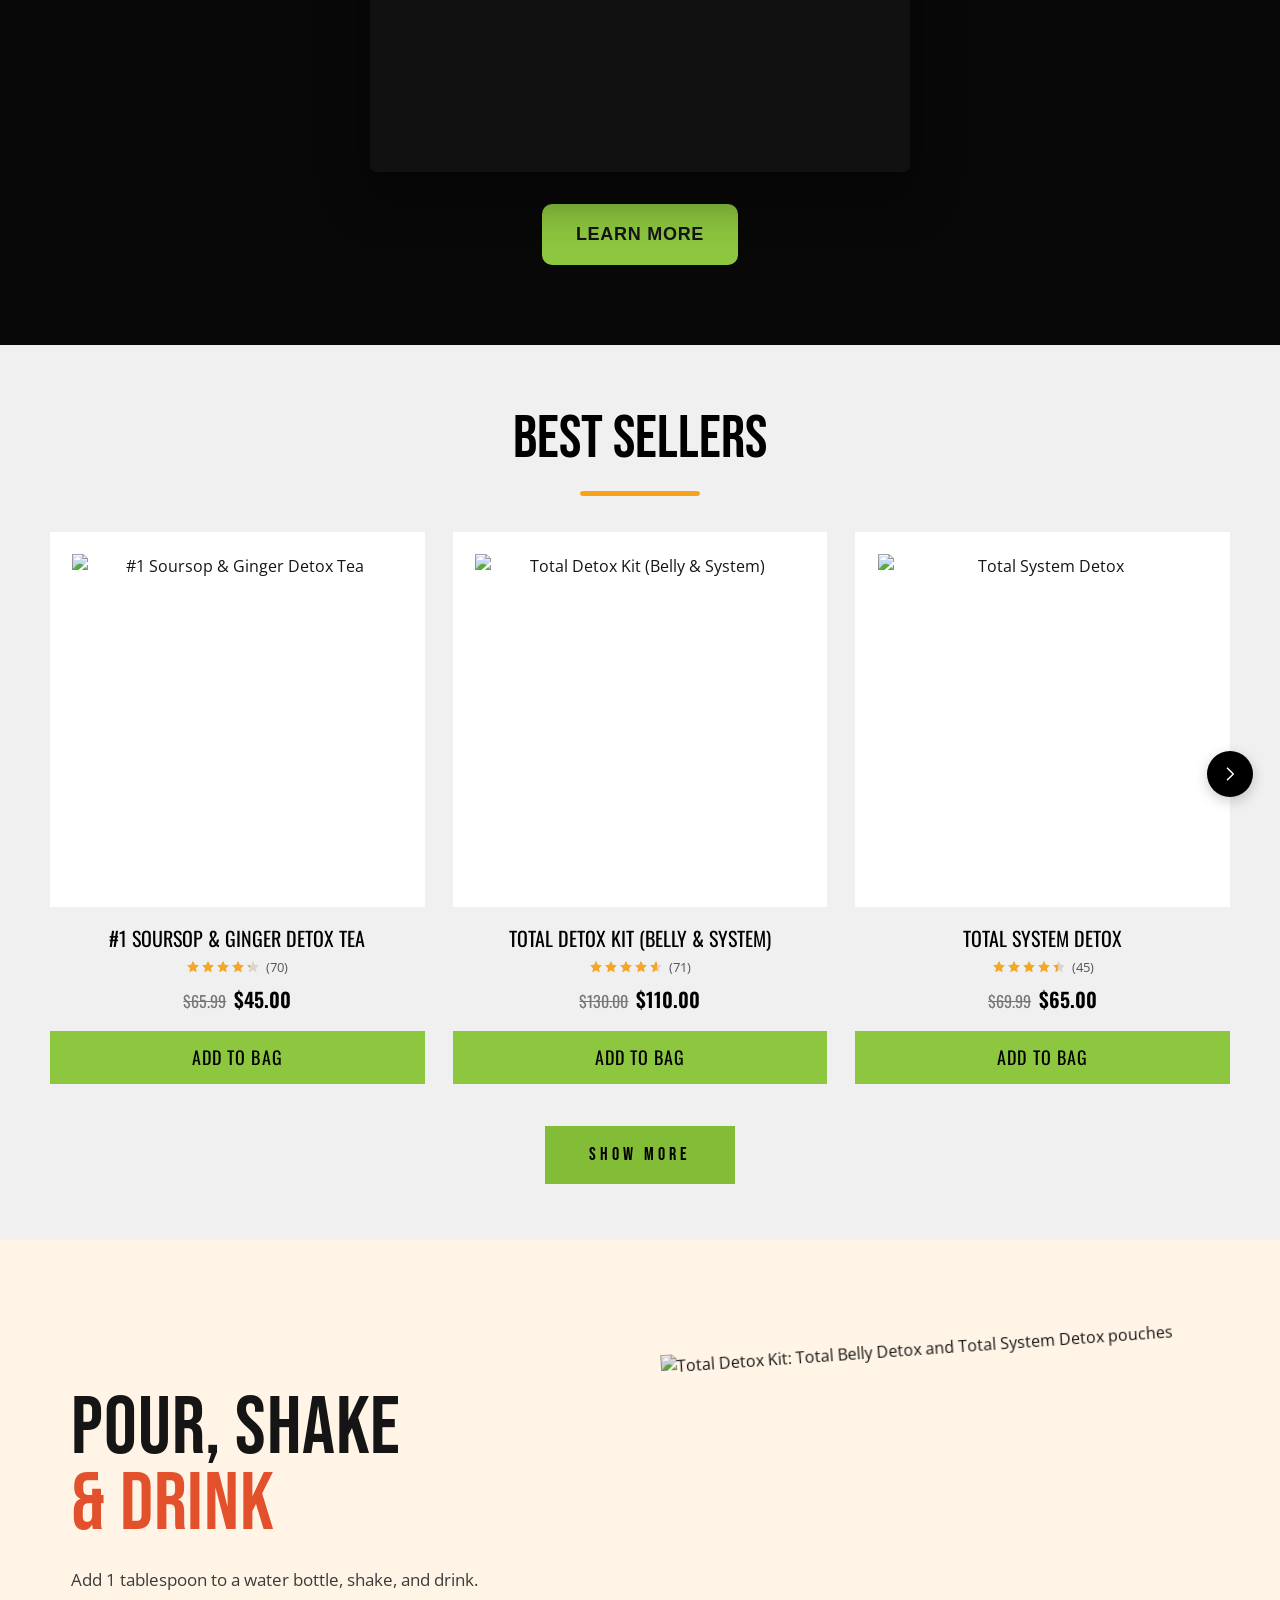
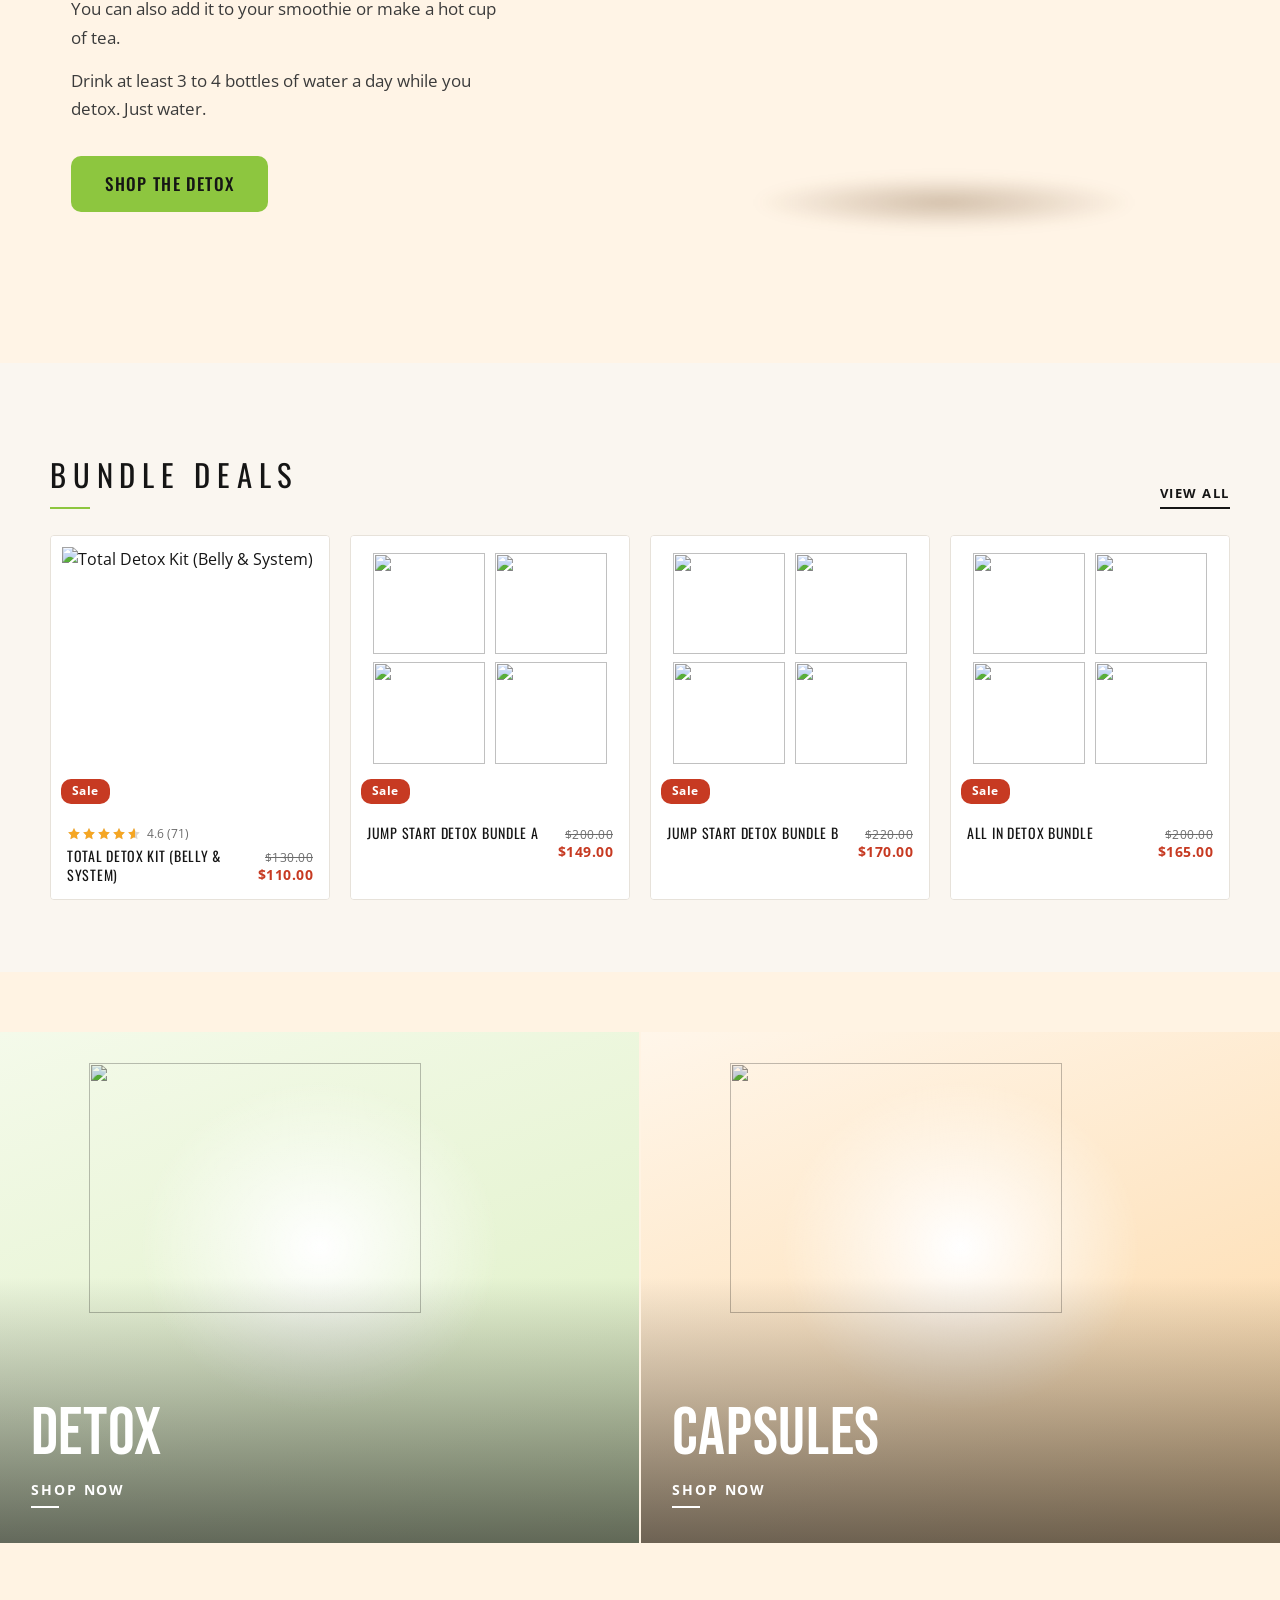
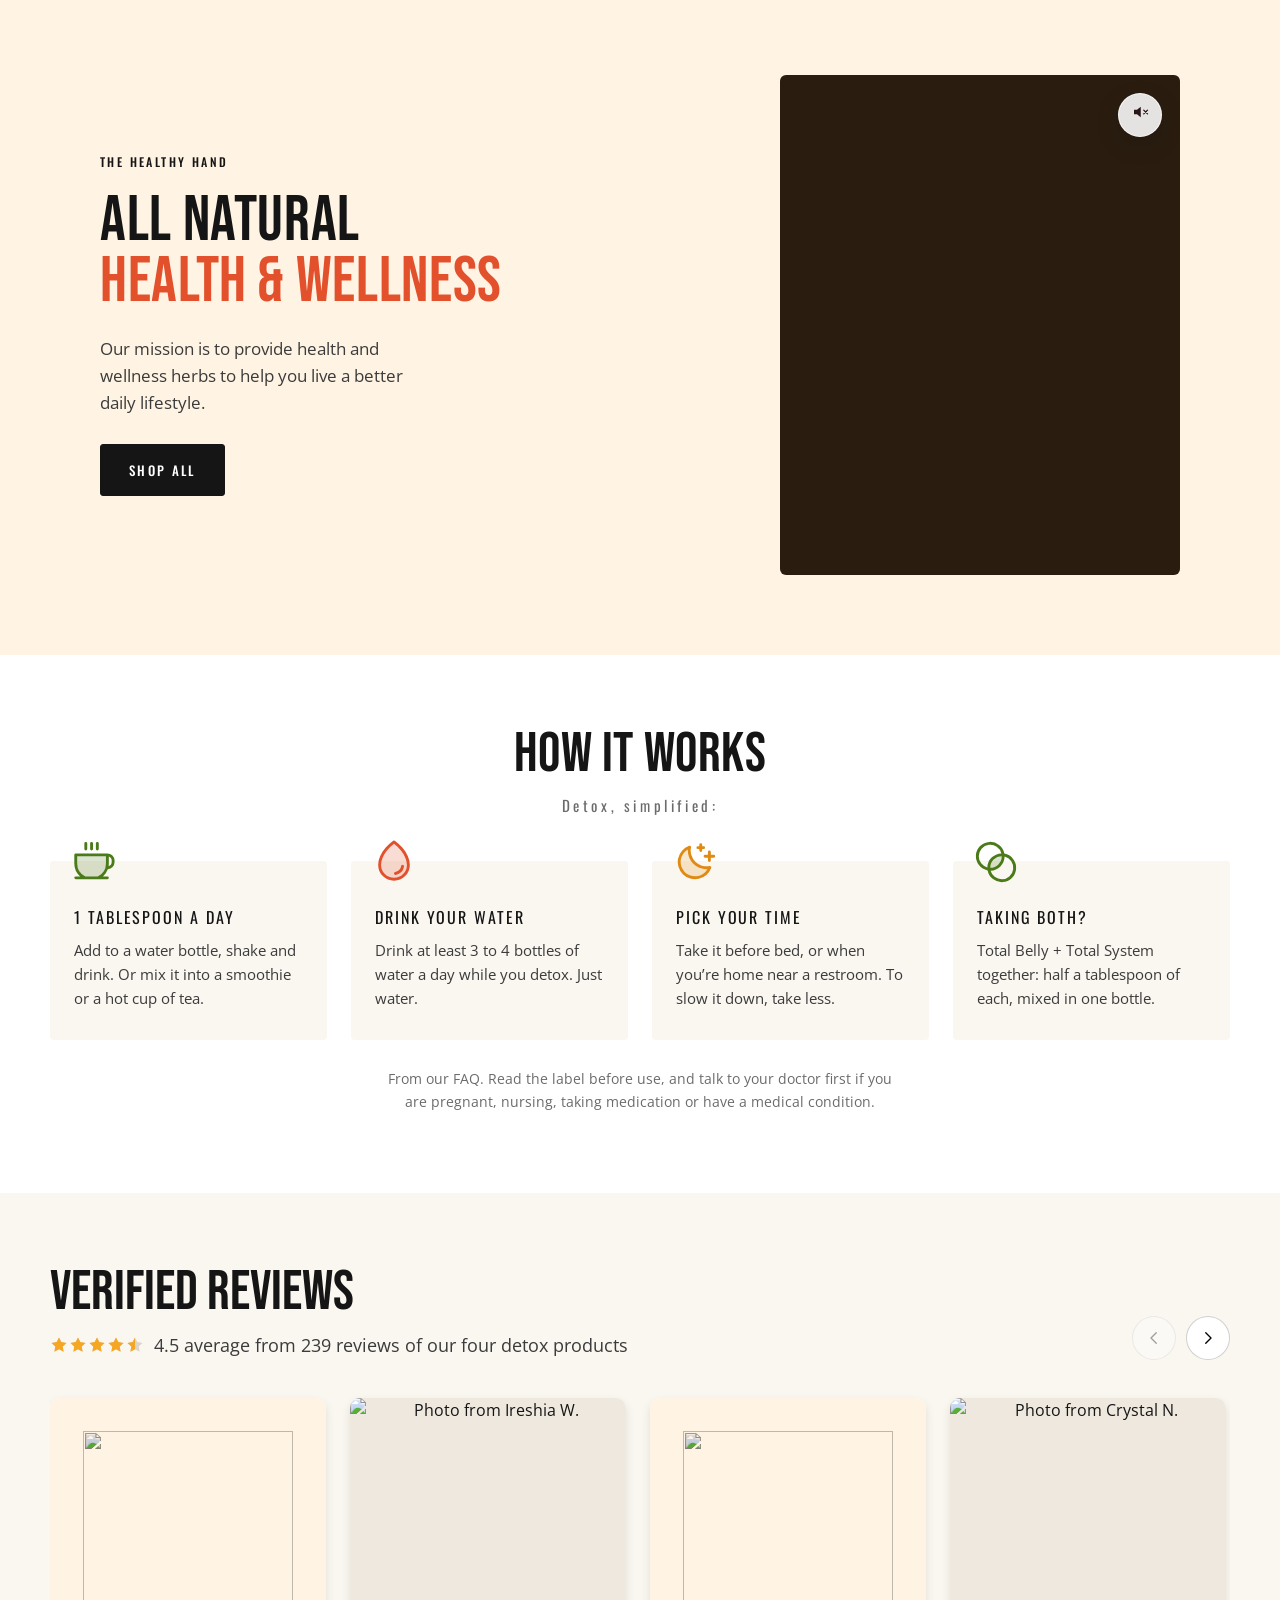
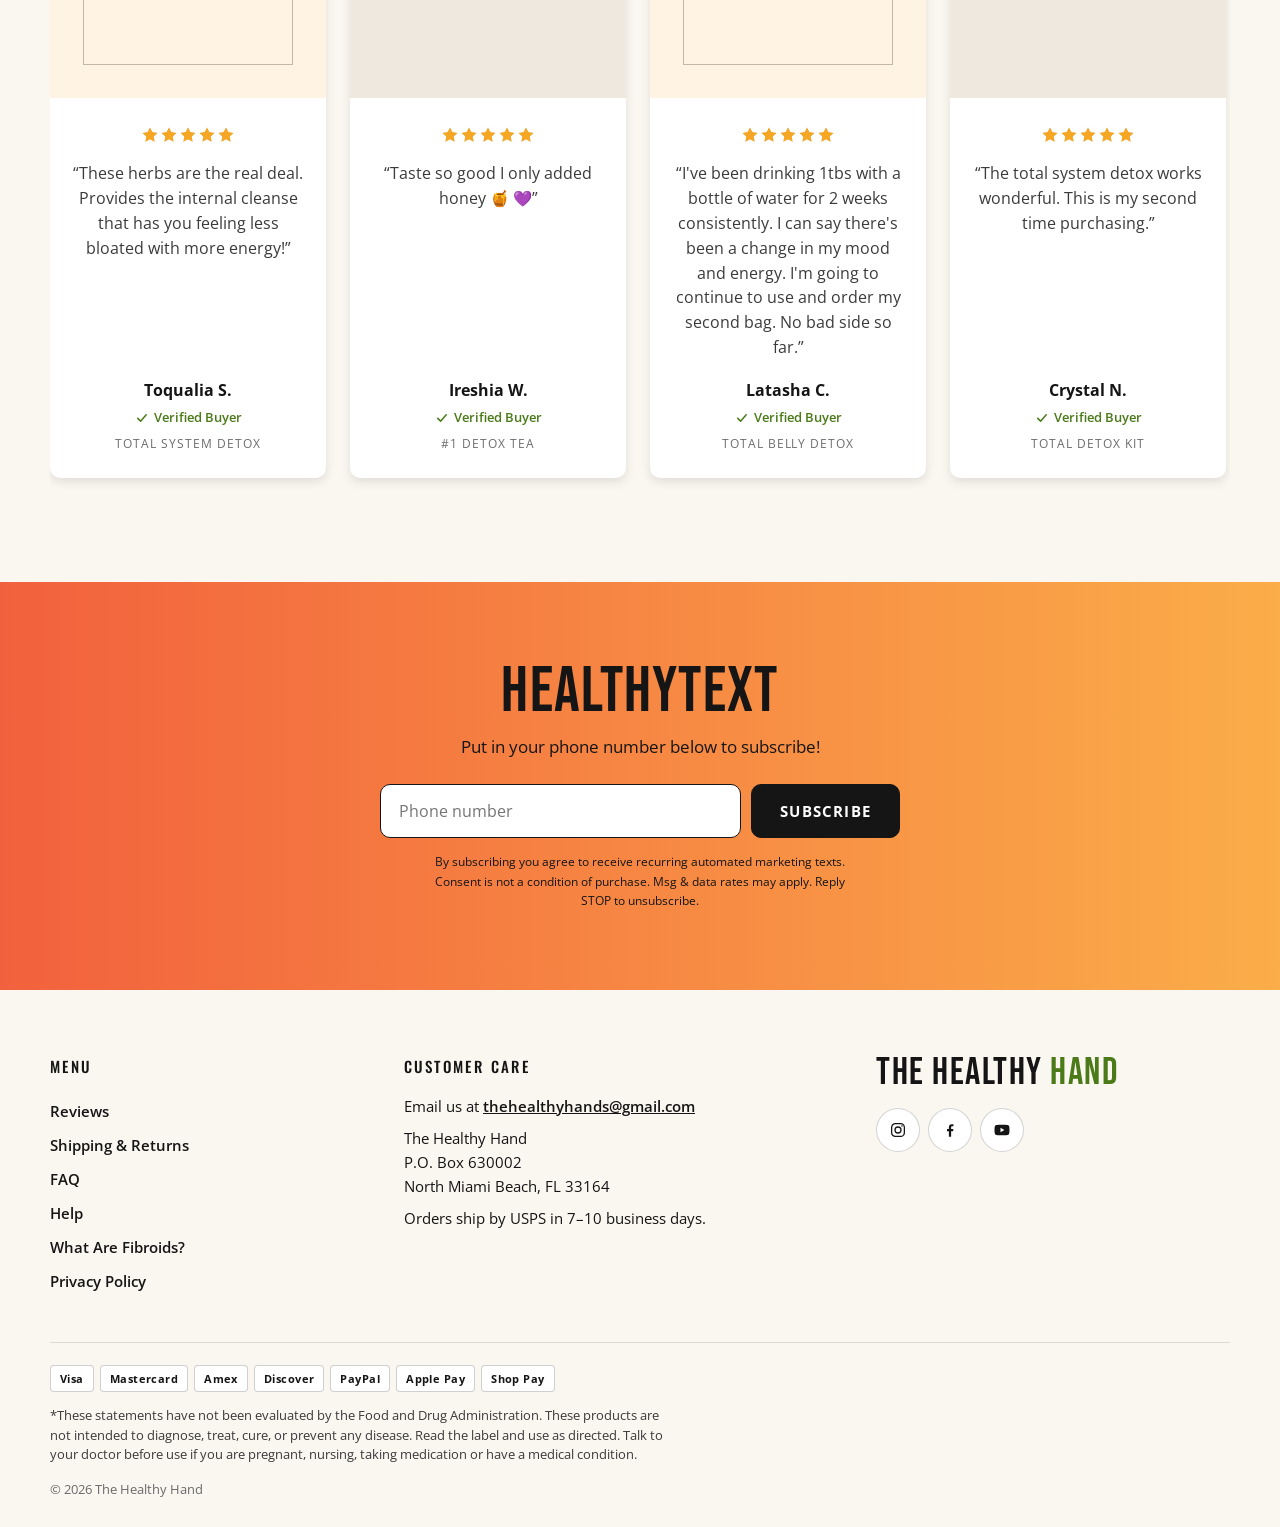
==== commit 803a60f6: "Redesign Pour, shake & drink as an editorial split Replaces the frosted card, phone-frame video and " ====
--- a/mockup/index.html
+++ b/mockup/index.html
@@ -10,7 +10,7 @@
 <link rel="preconnect" href="https://fonts.googleapis.com">
 <link rel="preconnect" href="https://fonts.gstatic.com" crossorigin>
 <link rel="stylesheet" href="https://fonts.googleapis.com/css2?family=Bebas+Neue&amp;family=Open+Sans:wght@400;600;700&amp;family=Oswald:wght@400;500&amp;family=Work+Sans:wght@400;600&amp;display=swap">
-<link rel="stylesheet" href="assets/thh-theme.css?v=e76b4776">
+<link rel="stylesheet" href="assets/thh-theme.css?v=1e81787f">
 </head>
 <body data-page="home">
 <a class="skip-link visually-hidden" href="#MainContent">Skip to content</a>
@@ -114,31 +114,16 @@
 </section>
 
 
-<section class="kbr is-paused" data-kbp data-kbp-ambient data-src="https://cdn.shopify.com/videos/c/vp/5b372a30ab8f4ac5b13ca248ac723a27/5b372a30ab8f4ac5b13ca248ac723a27.HD-720p-4.5Mbps-88716593.mp4" aria-labelledby="ReelTitle">
-  <div class="kbr__backdrop" aria-hidden="true"><img src="https://cdn.shopify.com/s/files/1/0076/4644/5639/files/detoxteabagmockupfront.jpg?v=1726569176&width=800" alt="" loading="lazy"></div>
-  <div class="kbr__inner">
-    <div class="kbr__grid">
-      <div class="kbr__card">
-        <div class="kbr__intro" data-kb-reveal>
-          <p class="kbr__pill"><span class="kbr__pill-dot" aria-hidden="true"></span>1 tablespoon a day</p>
-          <h2 class="kbr__title" id="ReelTitle">Pour, shake <strong>&amp; drink</strong></h2>
-          <div class="kb-copy kbr__text"><p>Add 1 tablespoon to a water bottle, shake, and drink. You can also add it to your smoothie or make a hot cup of tea.</p></div>
-        </div>
-        <div class="kbr__actions" data-kb-reveal>
-          <a class="kb-btn" href="shop.html?c=detox">Shop the detox <svg viewBox="0 0 24 24" aria-hidden="true" focusable="false"><path d="M4 12h15M13 6l6 6-6 6" fill="none" stroke="currentColor" stroke-width="1.8" stroke-linecap="round" stroke-linejoin="round"/></svg></a>
-          <a class="kb-btn kb-btn--ghost" href="#how-it-works">How to take it</a>
-        </div>
-      </div>
-      <div class="kbr__phone-wrap" data-kb-reveal>
-        <div class="kbr__phone">
-          <div class="kbr__screen">
-            <video data-kbp-video playsinline muted loop preload="none" poster="https://cdn.shopify.com/s/files/1/0076/4644/5639/files/preview_images/5b372a30ab8f4ac5b13ca248ac723a27.thumbnail.0000000000.jpg?v=1783804943" aria-label="The Healthy Hand product video" tabindex="-1"></video>
-            <div class="kbr__top">
-              <button type="button" class="kbr__round" data-kbp-mute aria-label="Turn sound on"><span data-state="off"><svg viewBox="0 0 24 24" aria-hidden="true" focusable="false"><path fill="currentColor" d="M4 9h4l5-4v14l-5-4H4z"/><path d="M17 9.5l5 5M22 9.5l-5 5" stroke="currentColor" stroke-width="1.8" stroke-linecap="round"/></svg></span><span data-state="on"><svg viewBox="0 0 24 24" aria-hidden="true" focusable="false"><path fill="currentColor" d="M4 9h4l5-4v14l-5-4H4z"/><path d="M16.5 8.5a5 5 0 0 1 0 7M19 6a8.5 8.5 0 0 1 0 12" fill="none" stroke="currentColor" stroke-width="1.8" stroke-linecap="round"/></svg></span></button>
-            </div>
-          </div>
-        </div>
-      </div>
+<section class="thh-ritual" aria-labelledby="RitualTitle">
+  <div class="thh-ritual__inner">
+    <div class="thh-ritual__text" data-kb-reveal>
+      <h2 class="thh-ritual__title" id="RitualTitle">Pour, shake <span>&amp; drink</span></h2>
+      <p>Add 1 tablespoon to a water bottle, shake, and drink. You can also add it to your smoothie or make a hot cup of tea.</p>
+      <p>Drink at least 3 to 4 bottles of water a day while you detox. Just water.</p>
+      <a class="thh-ritual__btn" href="shop.html?c=detox">Shop the detox</a>
+    </div>
+    <div class="thh-ritual__media" data-kb-reveal="2">
+      <img src="https://cdn.shopify.com/s/files/1/0076/4644/5639/products/Detoxbundle.jpg?v=1682315368&width=1200" alt="Total Detox Kit: Total Belly Detox and Total System Detox pouches" width="1200" height="1200" loading="lazy">
     </div>
   </div>
 </section>
--- a/mockup/assets/thh-theme.css
+++ b/mockup/assets/thh-theme.css
@@ -1100,3 +1100,30 @@
 .thh-story-home__time { position: absolute; right: 14px; top: 14px; z-index: 2; padding: 3px 9px; border-radius: 4px; background: rgba(0, 0, 0, .65); font-size: 13px; font-weight: 600; }
 .thh-story-home__btn { margin-top: 32px; }
 @media screen and (max-width: 749px) { .thh-story-home__inner { padding: 56px 20px; } }
+
+/* ---------- Pour, shake & drink: editorial split (text left, product right) in THH branding.
+   Light THH-orange ground; the white-studio packshot is multiplied into it, tilted slightly and
+   given a soft contact shadow so the pouches read as standing on the surface. ---------- */
+.thh-ritual { background: #fff4e6; overflow: hidden; }
+.thh-ritual__inner { display: grid; grid-template-columns: minmax(0, 1fr) minmax(0, 1fr); align-items: center; gap: clamp(32px, 6vw, 96px); max-width: 1240px; margin: 0 auto; padding: 96px clamp(20px, 4vw, 56px); }
+.thh-ritual__title { margin: 0 0 24px; font-family: "Bebas Neue", sans-serif; font-weight: 400; font-size: clamp(56px, 6.4vw, 96px); line-height: .92; letter-spacing: .01em; text-transform: uppercase; color: #151515; }
+.thh-ritual__title span { display: block; color: #e2502c; }
+.thh-ritual__text p { max-width: 44ch; margin: 0 0 14px; font-size: 17px; line-height: 1.7; color: #3b3b3b; }
+.thh-ritual__btn {
+  display: inline-flex; align-items: center; justify-content: center; min-height: 54px; margin-top: 18px; padding: 14px 34px;
+  border-radius: 10px; background: #8dc63f; color: #151515; text-decoration: none;
+  font-family: "Oswald", sans-serif; font-weight: 500; font-size: 17px; letter-spacing: .08em; text-transform: uppercase;
+  transition: background-color .2s ease;
+}
+.thh-ritual__btn:hover { background: #83bc36; }
+.thh-ritual__media { position: relative; display: flex; justify-content: center; }
+.thh-ritual__media::after {
+  content: ""; position: absolute; left: 14%; right: 14%; bottom: 7%; height: 10%; z-index: 0;
+  background: radial-gradient(closest-side, rgba(90, 50, 10, .28), rgba(90, 50, 10, 0)); filter: blur(6px);
+}
+.thh-ritual__media img { position: relative; z-index: 1; width: 100%; max-width: 560px; aspect-ratio: 1 / 1; object-fit: contain; mix-blend-mode: multiply; transform: rotate(-4deg); }
+@media screen and (max-width: 860px) {
+  .thh-ritual__inner { grid-template-columns: minmax(0, 1fr); gap: 12px; padding: 60px 20px 48px; }
+  .thh-ritual__btn { width: 100%; }
+  .thh-ritual__media img { max-width: 420px; }
+}
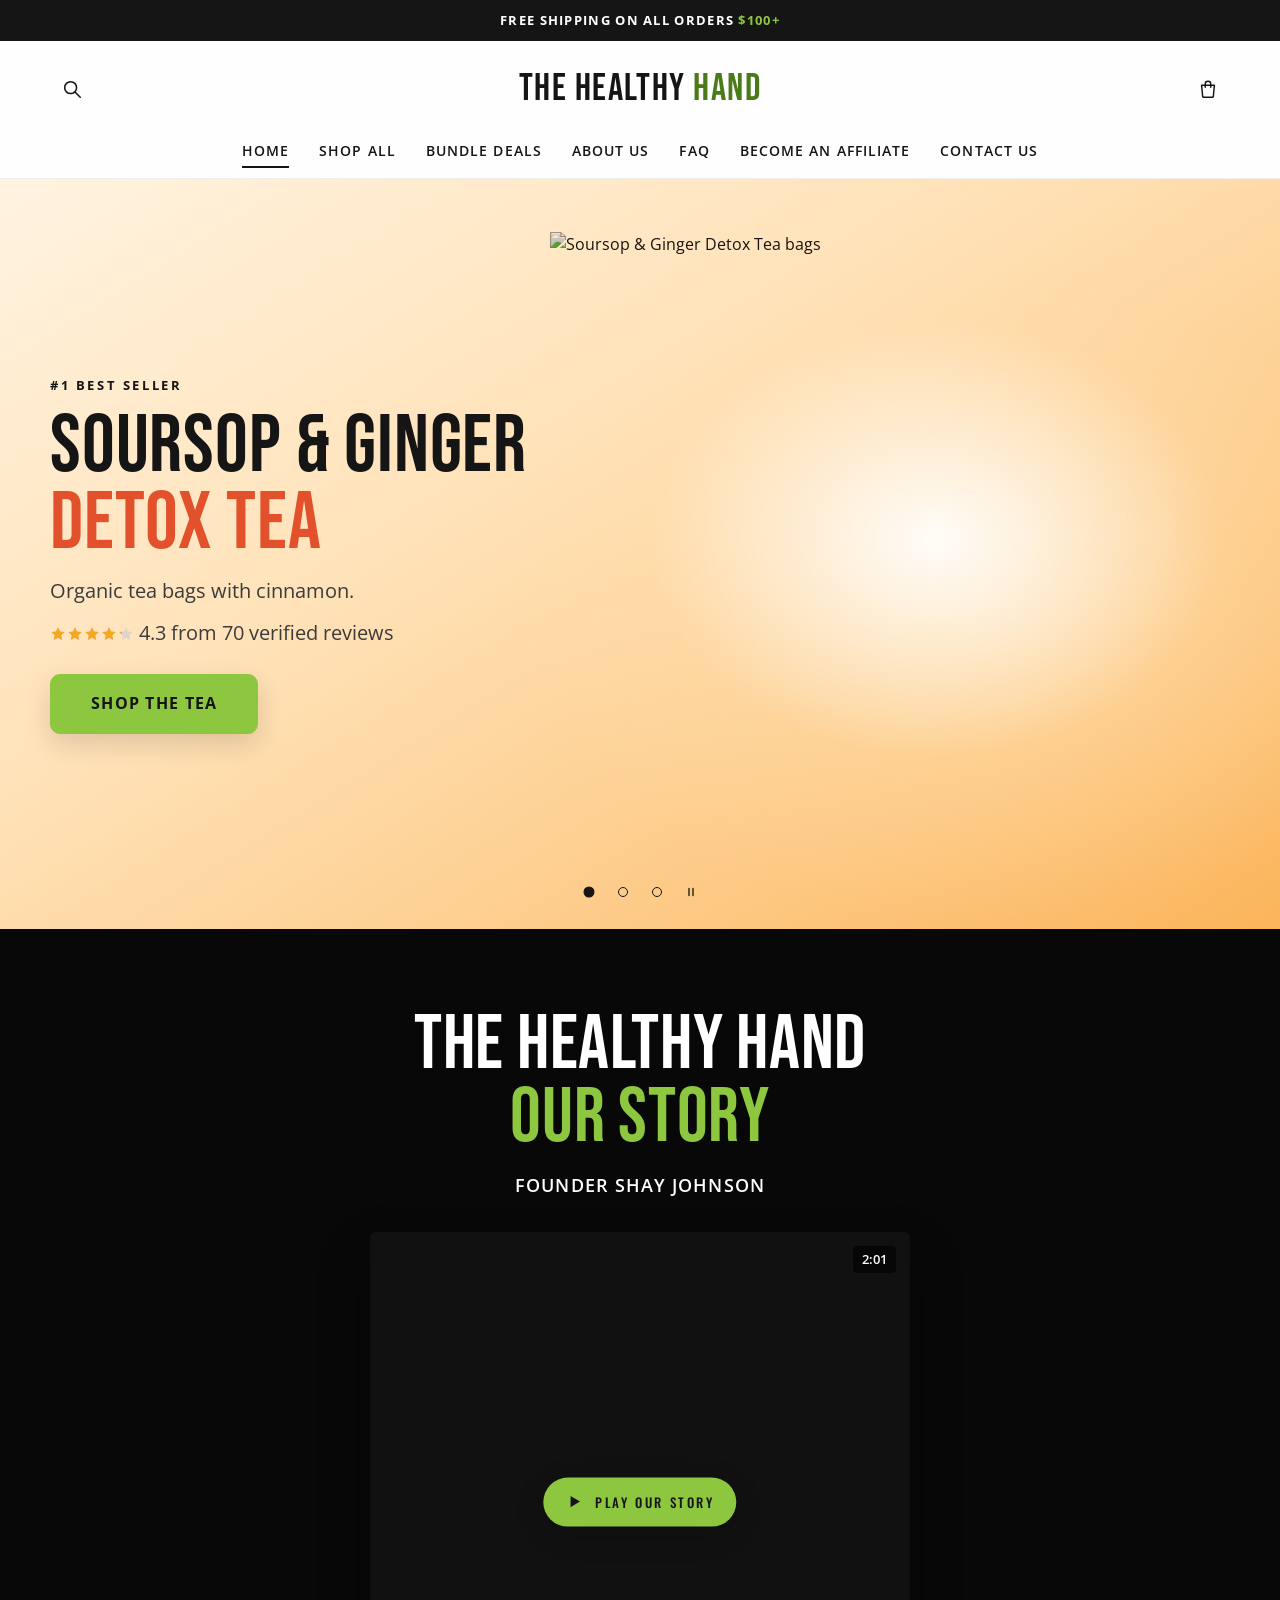
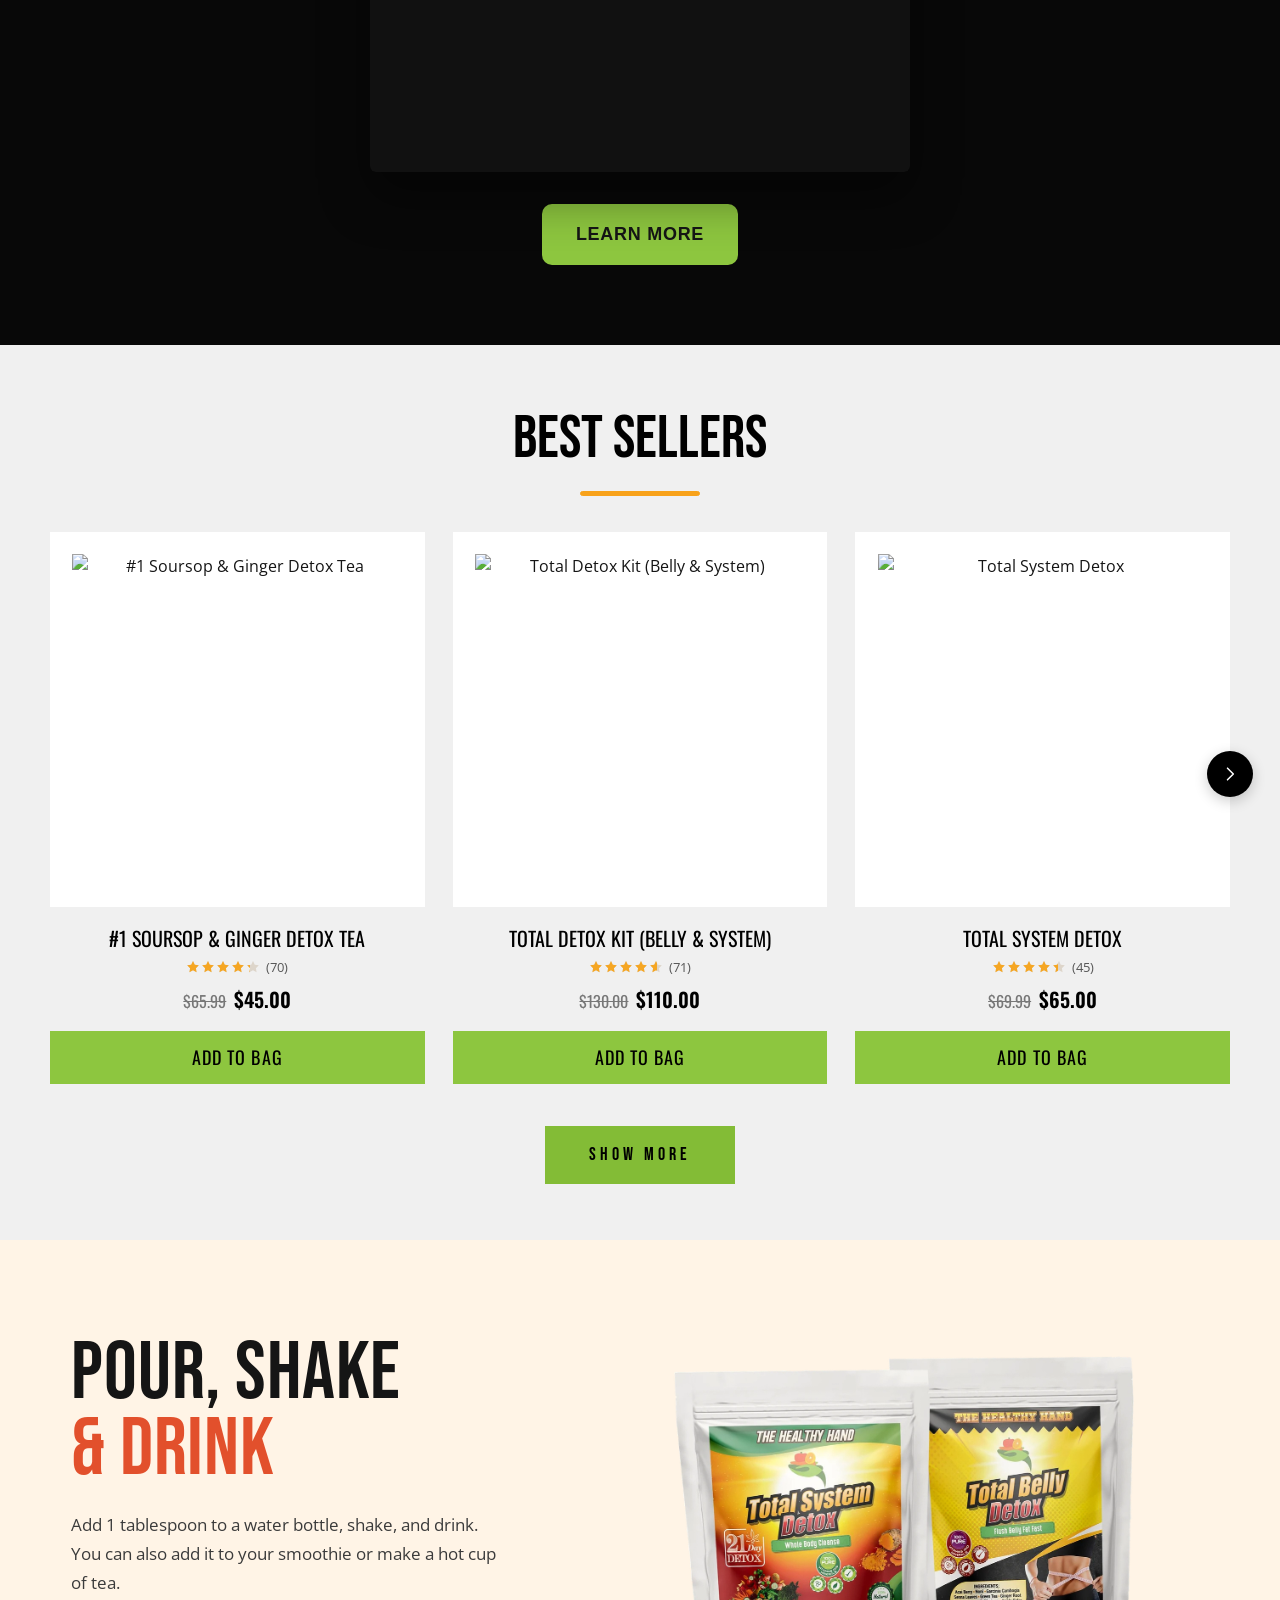
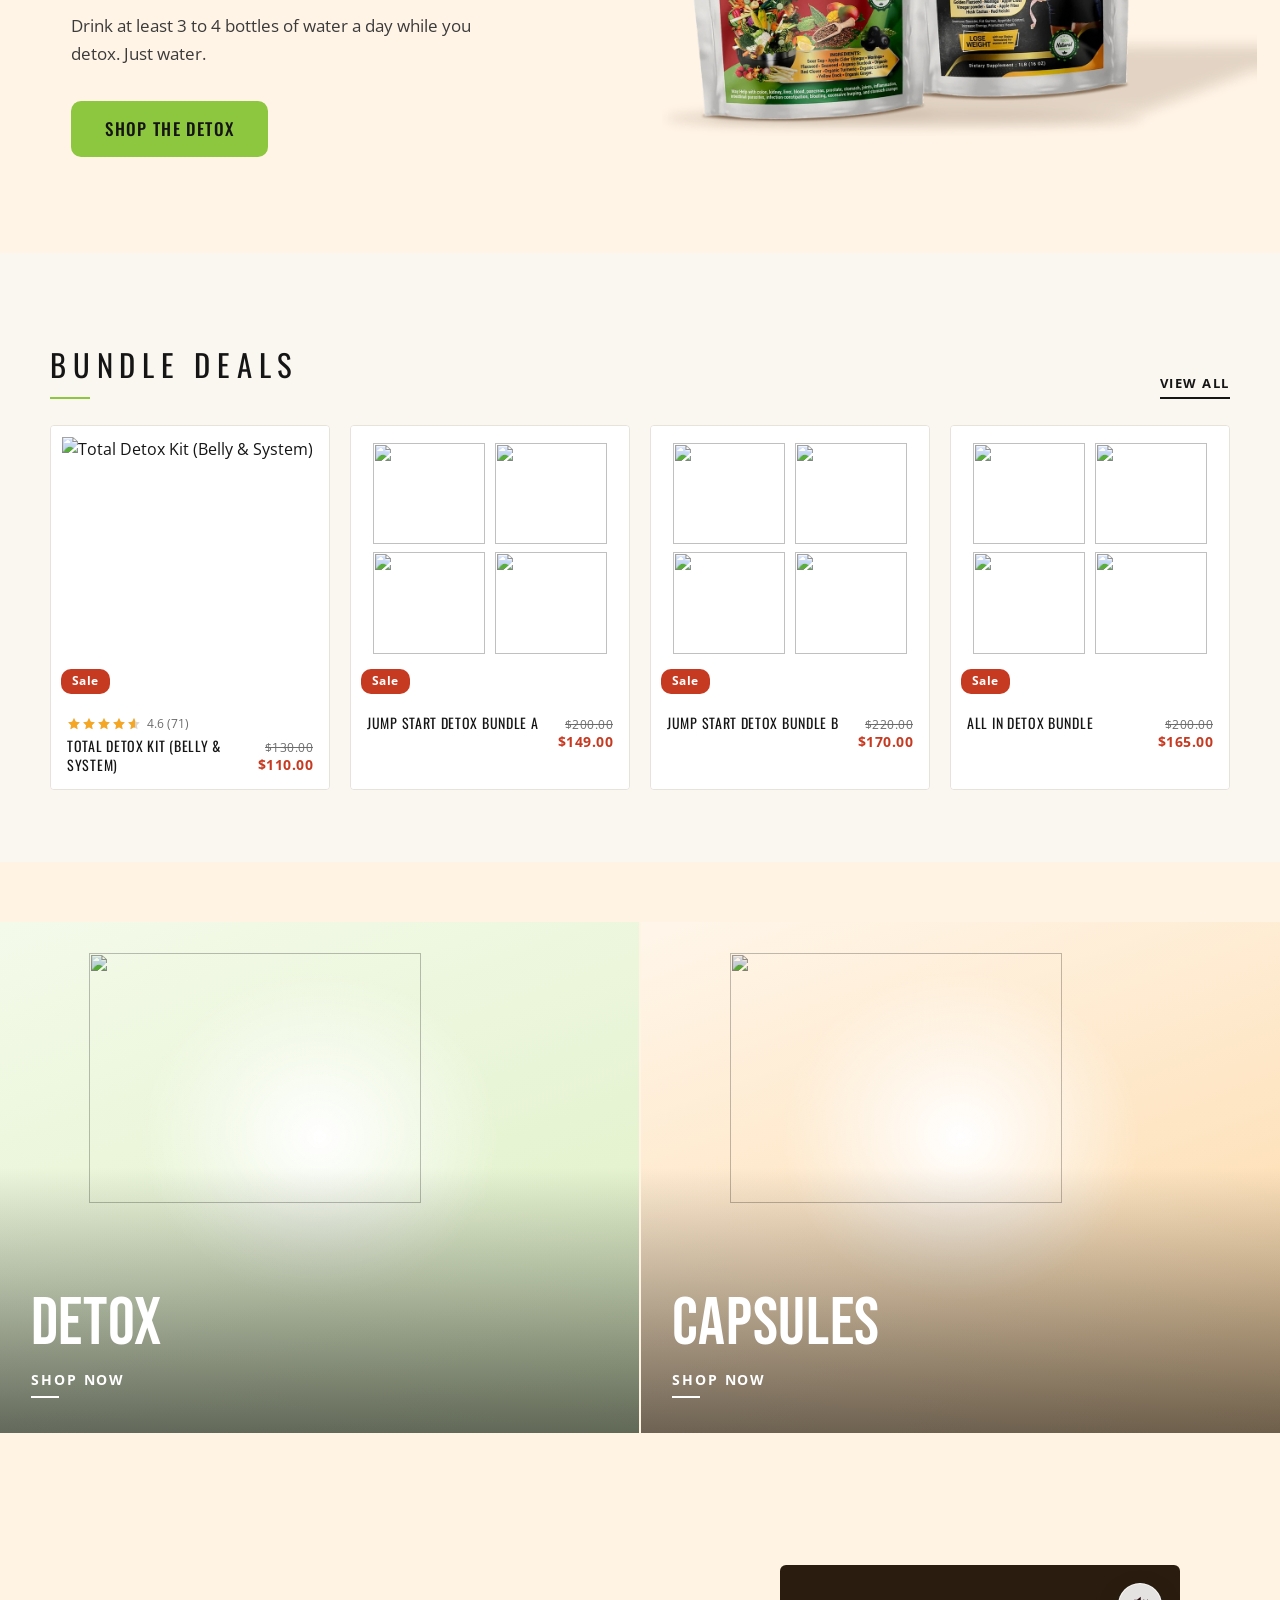
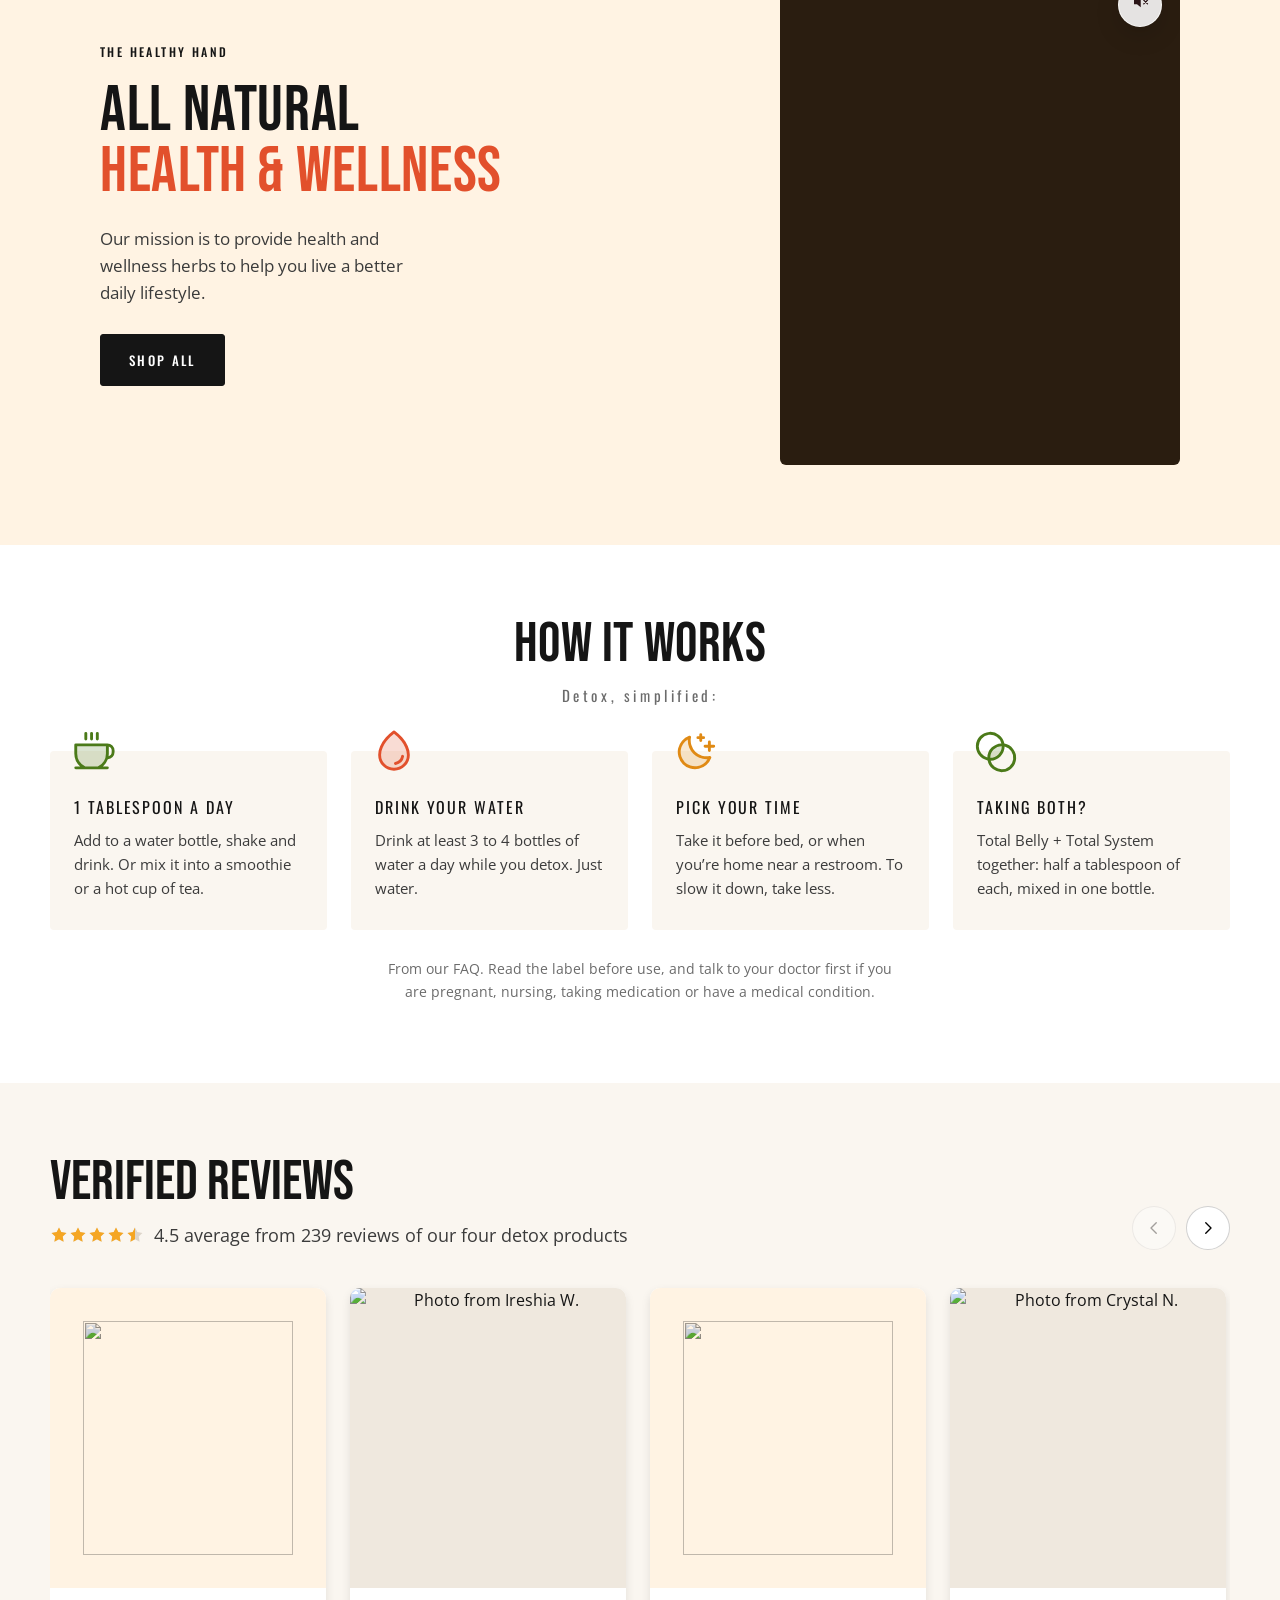
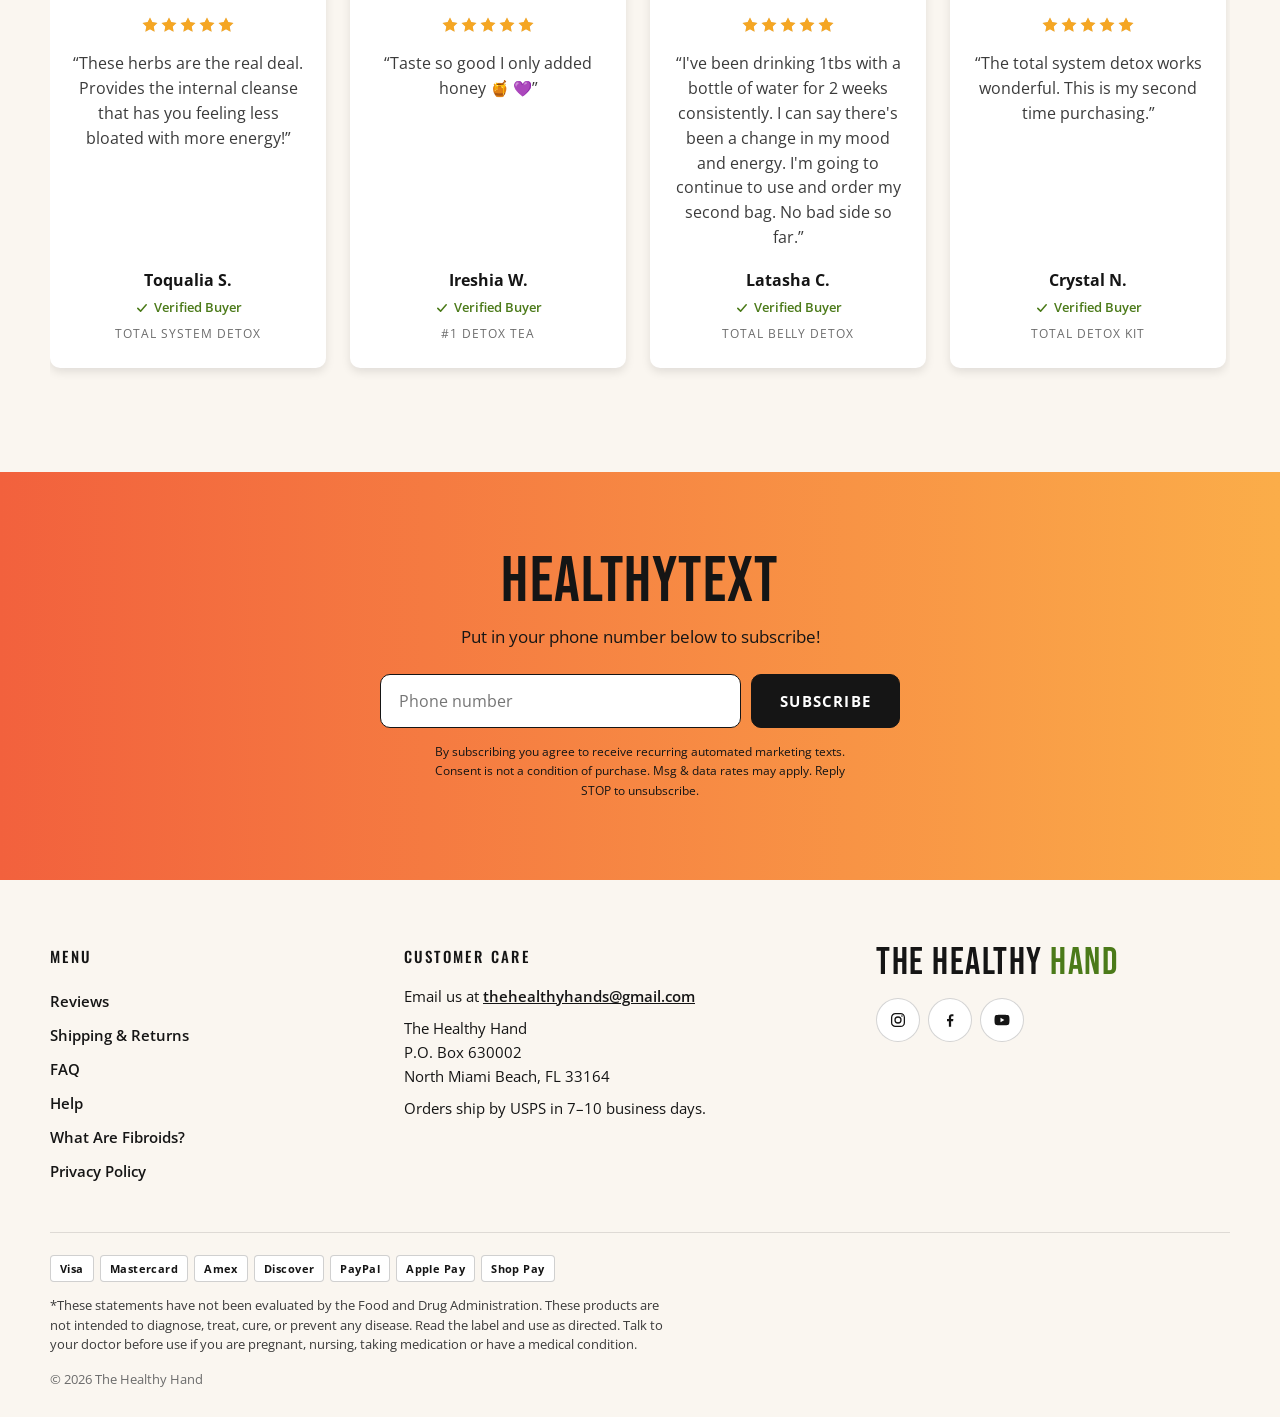
==== commit 79100877: "Pour, shake & drink: retouched Total Detox Kit photo The kit packshot is cut out from its studio bac" ====
--- a/mockup/index.html
+++ b/mockup/index.html
@@ -10,7 +10,7 @@
 <link rel="preconnect" href="https://fonts.googleapis.com">
 <link rel="preconnect" href="https://fonts.gstatic.com" crossorigin>
 <link rel="stylesheet" href="https://fonts.googleapis.com/css2?family=Bebas+Neue&amp;family=Open+Sans:wght@400;600;700&amp;family=Oswald:wght@400;500&amp;family=Work+Sans:wght@400;600&amp;display=swap">
-<link rel="stylesheet" href="assets/thh-theme.css?v=1e81787f">
+<link rel="stylesheet" href="assets/thh-theme.css?v=9f864011">
 </head>
 <body data-page="home">
 <a class="skip-link visually-hidden" href="#MainContent">Skip to content</a>
@@ -123,7 +123,7 @@
       <a class="thh-ritual__btn" href="shop.html?c=detox">Shop the detox</a>
     </div>
     <div class="thh-ritual__media" data-kb-reveal="2">
-      <img src="https://cdn.shopify.com/s/files/1/0076/4644/5639/products/Detoxbundle.jpg?v=1682315368&width=1200" alt="Total Detox Kit: Total Belly Detox and Total System Detox pouches" width="1200" height="1200" loading="lazy">
+      <img src="assets/img/detox-kit-retouched.webp" alt="Total Detox Kit: Total System Detox and Total Belly Detox pouches" width="1400" height="895" loading="lazy">
     </div>
   </div>
 </section>
--- a/mockup/assets/thh-theme.css
+++ b/mockup/assets/thh-theme.css
@@ -1117,13 +1117,10 @@
 }
 .thh-ritual__btn:hover { background: #83bc36; }
 .thh-ritual__media { position: relative; display: flex; justify-content: center; }
-.thh-ritual__media::after {
-  content: ""; position: absolute; left: 14%; right: 14%; bottom: 7%; height: 10%; z-index: 0;
-  background: radial-gradient(closest-side, rgba(90, 50, 10, .28), rgba(90, 50, 10, 0)); filter: blur(6px);
-}
-.thh-ritual__media img { position: relative; z-index: 1; width: 100%; max-width: 560px; aspect-ratio: 1 / 1; object-fit: contain; mix-blend-mode: multiply; transform: rotate(-4deg); }
+/* Retouched packshot (cut out, slight 3/4 turn, warm key light, contact + cast shadow baked in) */
+.thh-ritual__media img { width: 112%; max-width: 680px; height: auto; margin-right: -6%; }
 @media screen and (max-width: 860px) {
   .thh-ritual__inner { grid-template-columns: minmax(0, 1fr); gap: 12px; padding: 60px 20px 48px; }
   .thh-ritual__btn { width: 100%; }
-  .thh-ritual__media img { max-width: 420px; }
-}
+  .thh-ritual__media img { width: 100%; max-width: 480px; margin: 0 auto; }
+}
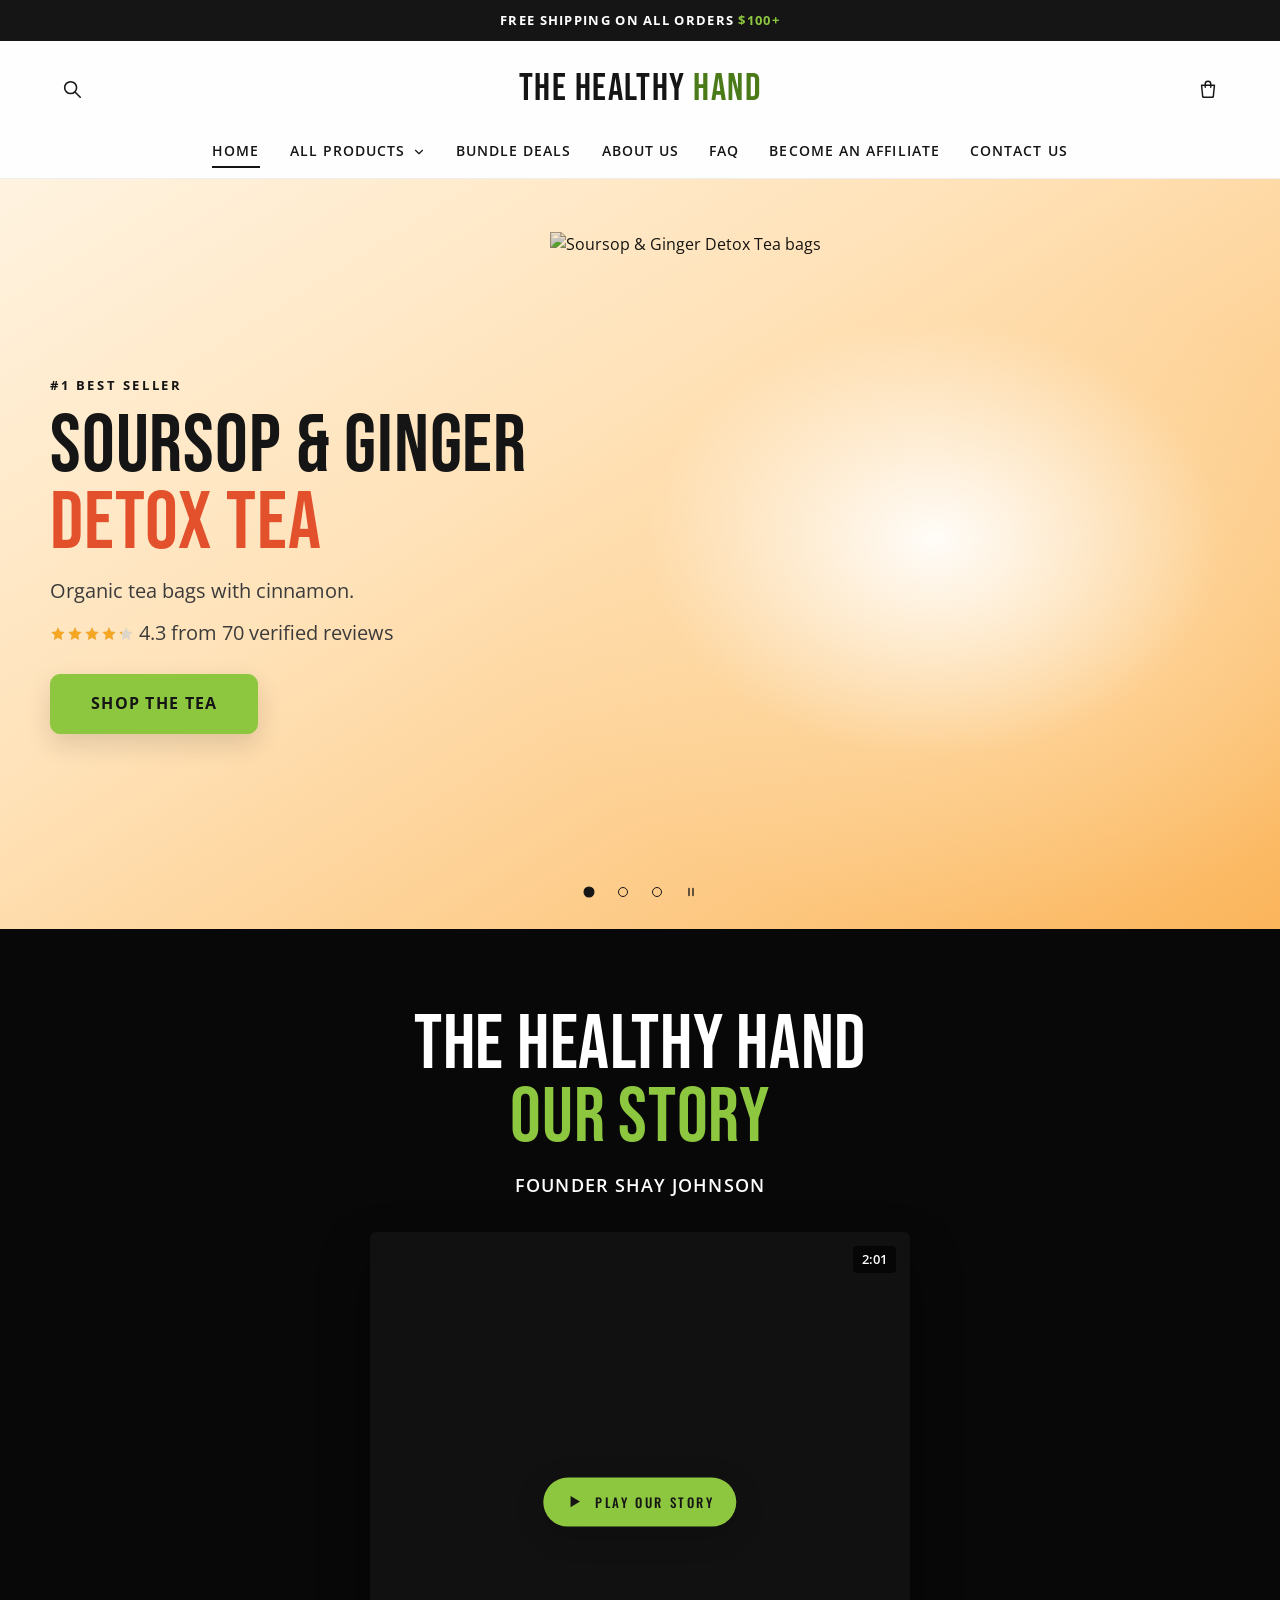
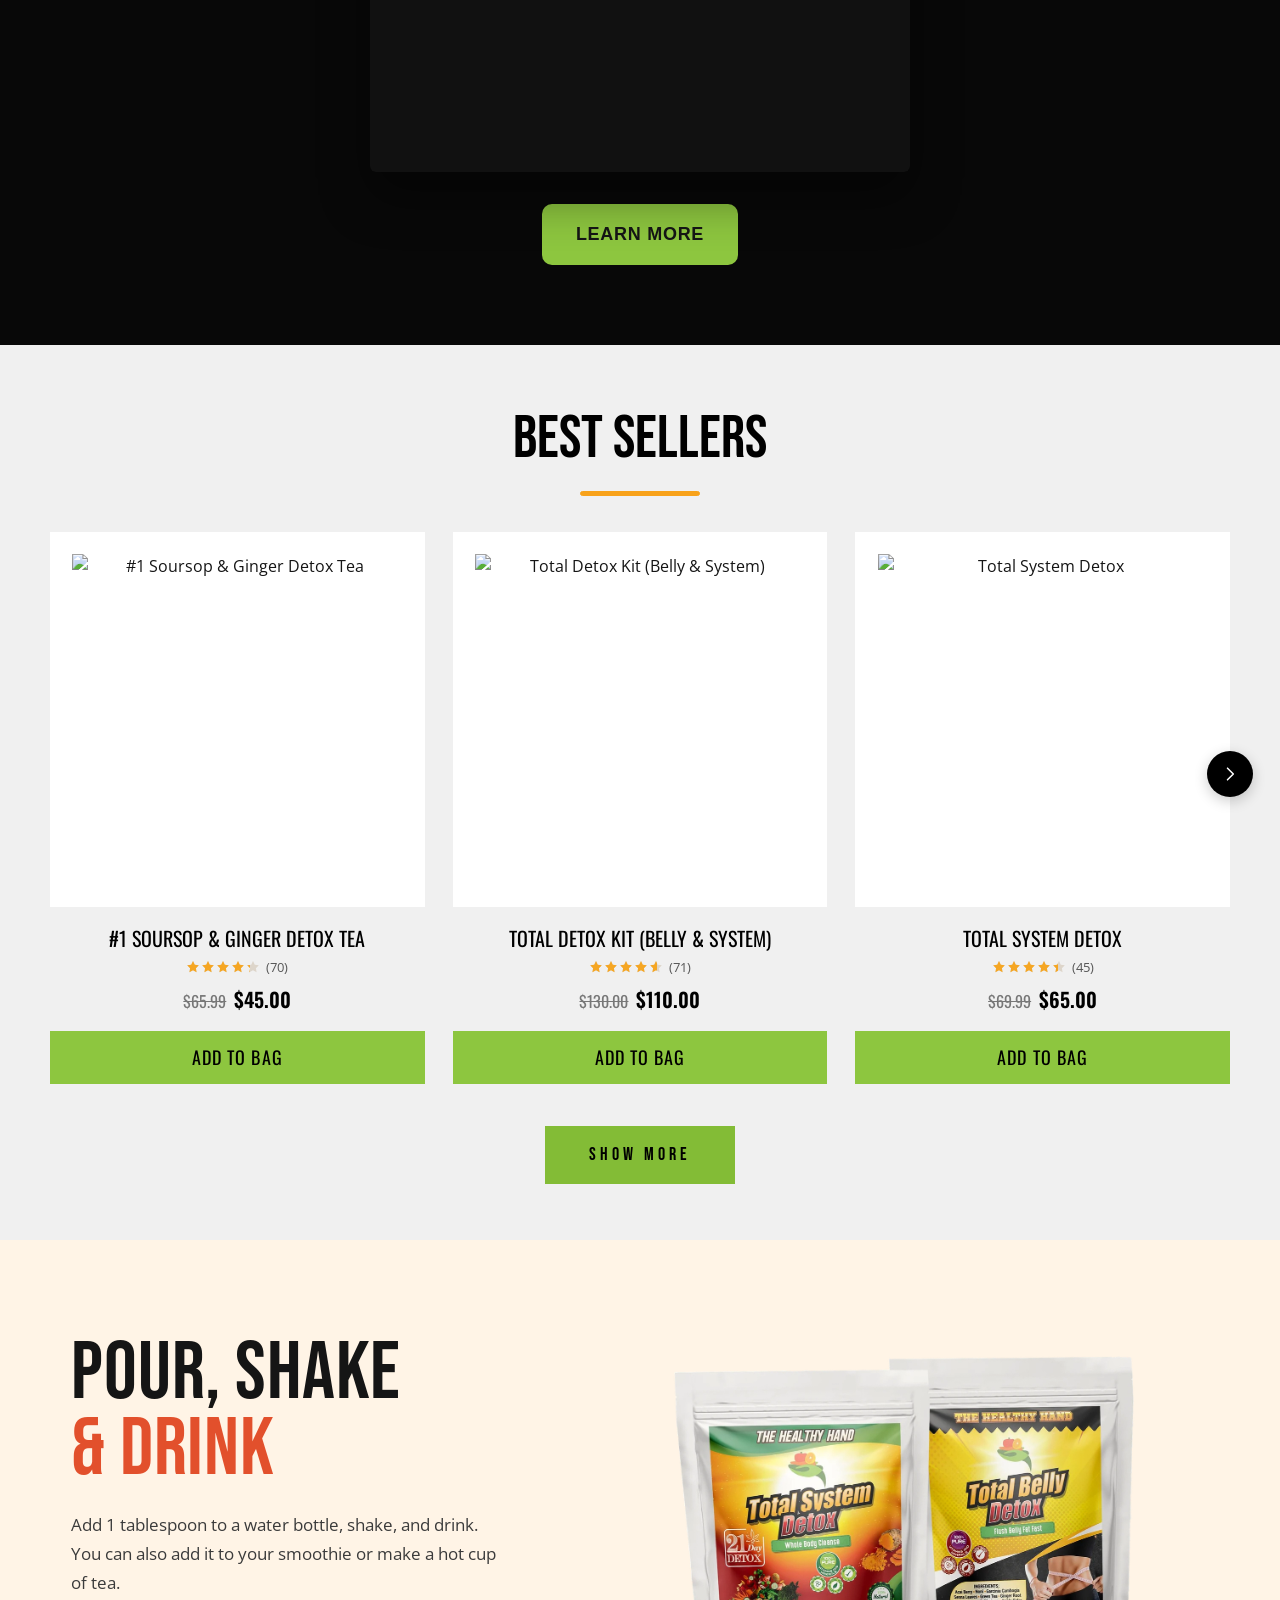
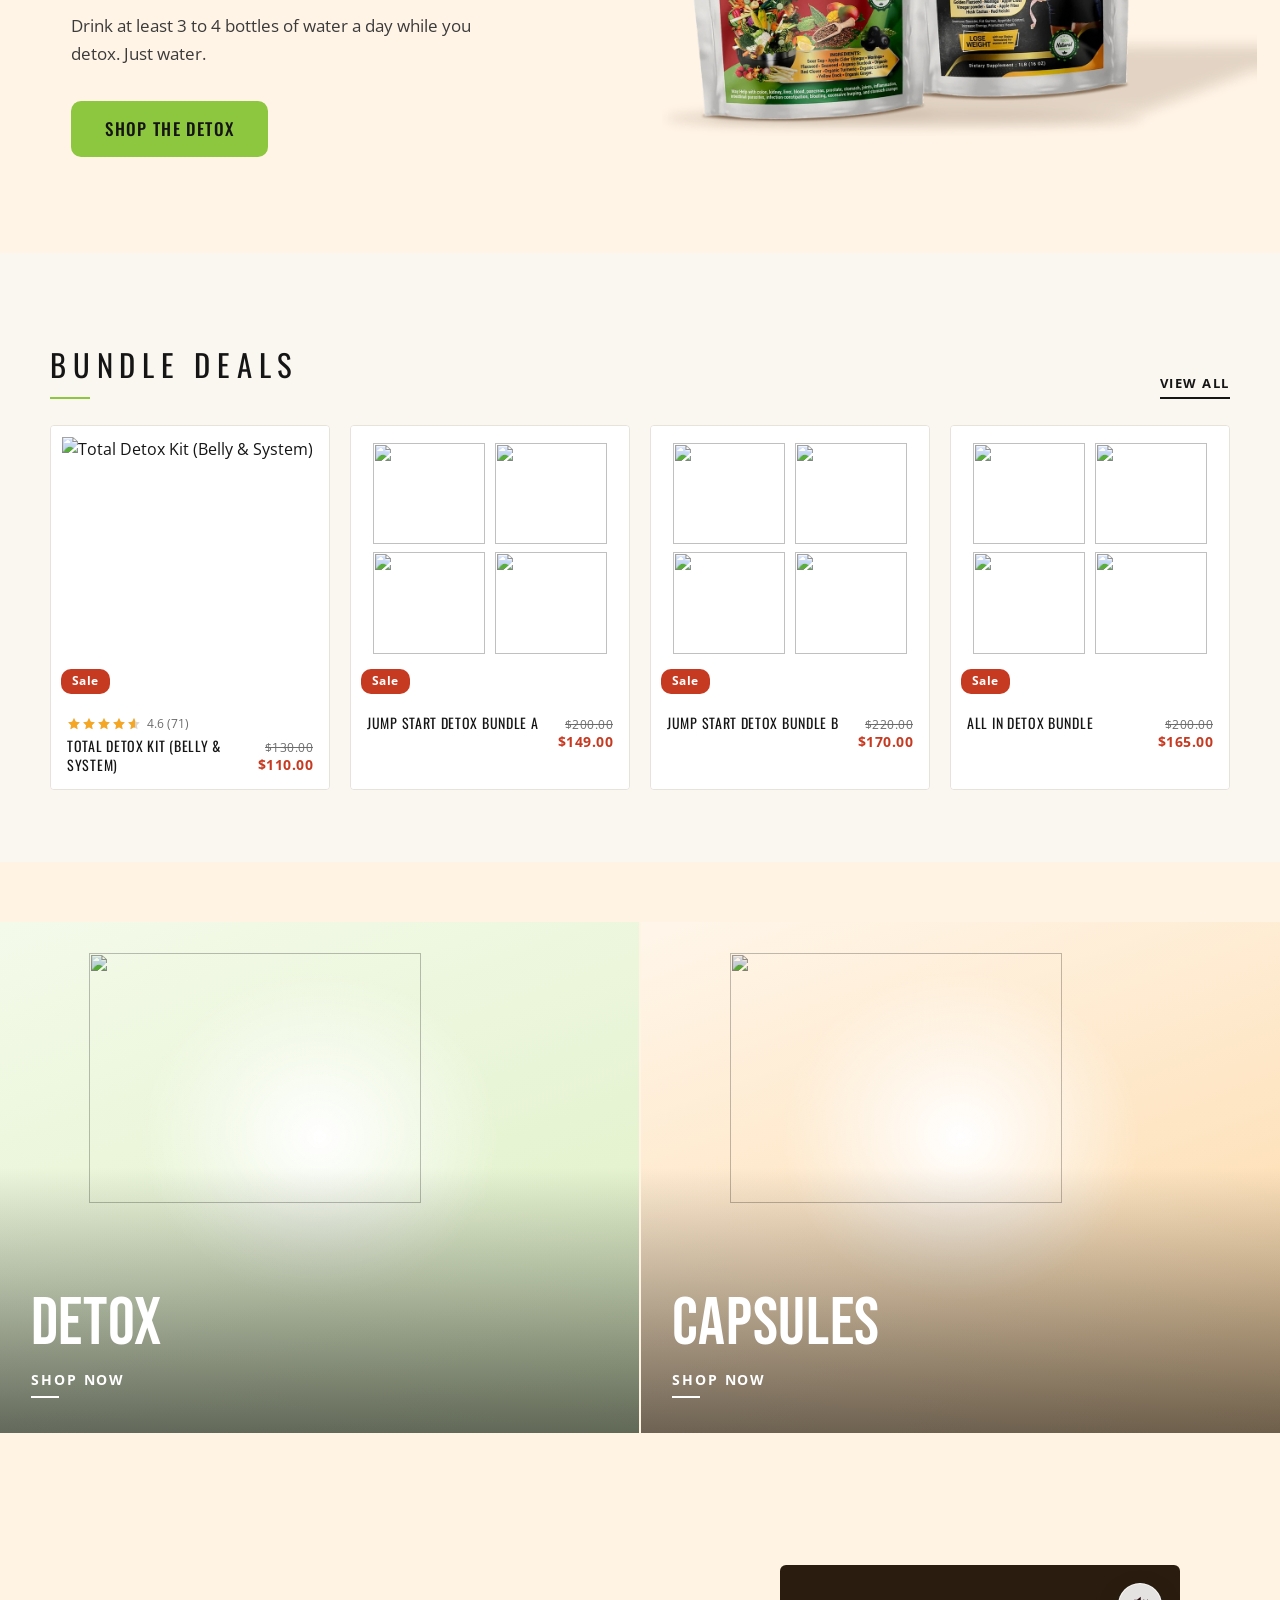
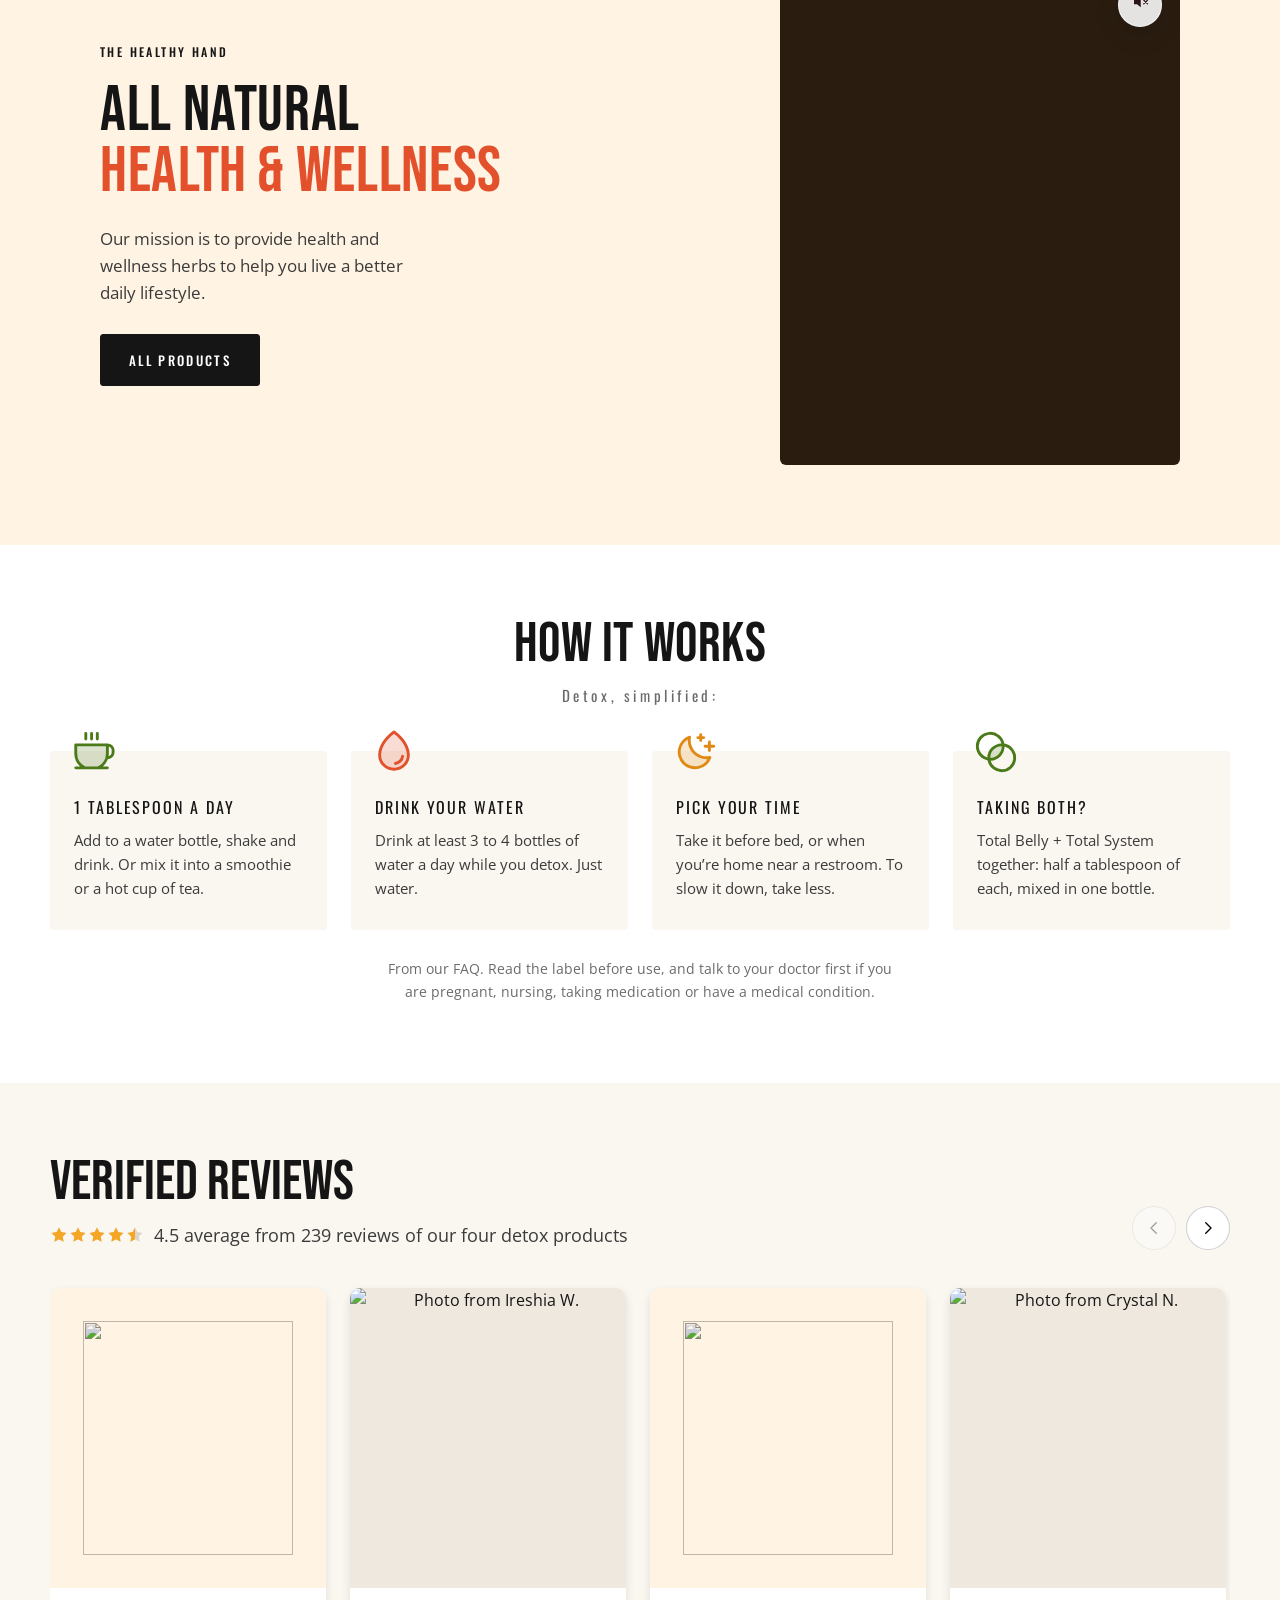
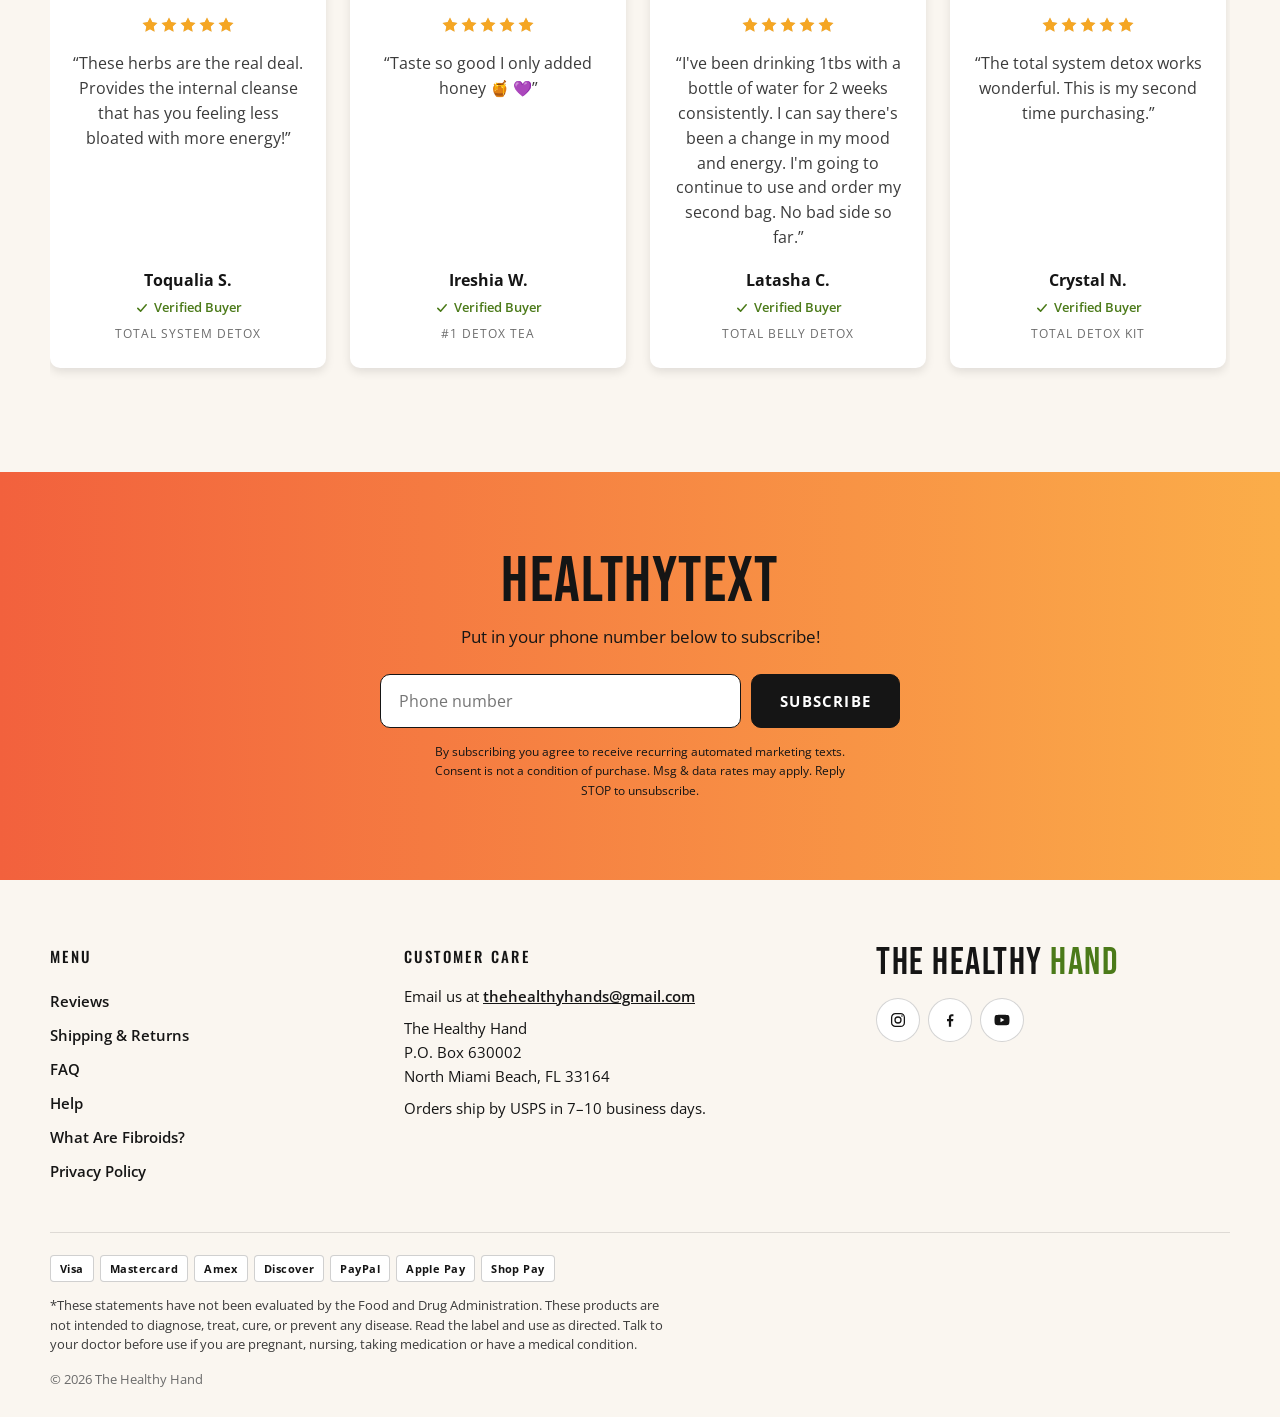
==== commit d5897295: "Menu: All Products dropdown; drop category pills from the shop page - "Shop All" is now "All Product" ====
--- a/mockup/index.html
+++ b/mockup/index.html
@@ -10,7 +10,7 @@
 <link rel="preconnect" href="https://fonts.googleapis.com">
 <link rel="preconnect" href="https://fonts.gstatic.com" crossorigin>
 <link rel="stylesheet" href="https://fonts.googleapis.com/css2?family=Bebas+Neue&amp;family=Open+Sans:wght@400;600;700&amp;family=Oswald:wght@400;500&amp;family=Work+Sans:wght@400;600&amp;display=swap">
-<link rel="stylesheet" href="assets/thh-theme.css?v=9f864011">
+<link rel="stylesheet" href="assets/thh-theme.css?v=694933d4">
 </head>
 <body data-page="home">
 <a class="skip-link visually-hidden" href="#MainContent">Skip to content</a>
@@ -33,7 +33,7 @@
     <nav aria-label="Main">
       <ul class="site-nav">
         <li><a class="site-nav__link" href="index.html" aria-current="page">Home</a></li>
-        <li><a class="site-nav__link" href="shop.html">Shop All</a></li>
+        <li class="site-nav__item site-nav--has-dropdown"><a class="site-nav__link site-nav__link--has-dropdown" href="shop.html" aria-haspopup="true">All Products<svg class="site-nav__chevron" viewBox="0 0 24 24" aria-hidden="true" focusable="false"><path d="M6 9l6 6 6-6" fill="none" stroke="currentColor" stroke-width="2" stroke-linecap="round" stroke-linejoin="round"/></svg></a><ul class="site-nav__dropdown" aria-label="All Products"><li><a class="site-nav__dropdown-link" href="shop.html">All Products</a></li><li><a class="site-nav__dropdown-link" href="shop.html?c=detox">Detox</a></li><li><a class="site-nav__dropdown-link" href="shop.html?c=tea">Detox Tea</a></li><li><a class="site-nav__dropdown-link" href="shop.html?c=bundles">Bundle Deals</a></li><li><a class="site-nav__dropdown-link" href="shop.html?c=capsules">Capsules</a></li><li><a class="site-nav__dropdown-link" href="shop.html?c=gummies">Gummies</a></li><li><a class="site-nav__dropdown-link" href="shop.html?c=oils">Black Seed Oil</a></li><li><a class="site-nav__dropdown-link" href="shop.html?c=accessories">Accessories</a></li></ul></li>
         <li><a class="site-nav__link" href="shop.html?c=bundles">Bundle Deals</a></li>
         <li><a class="site-nav__link" href="about.html">About Us</a></li>
         <li><a class="site-nav__link" href="faq.html">FAQ</a></li>
@@ -157,7 +157,7 @@
       <p class="kbpv__index">The Healthy Hand</p>
       <h2 class="kbpv__title" id="NaturalTitle">All natural <strong>health &amp; wellness</strong></h2>
       <div class="kbpv__text"><p>Our mission is to provide health and wellness herbs to help you live a better daily lifestyle.</p></div>
-      <div class="kbpv__actions"><a class="kbpv__button" href="shop.html">Shop all</a></div>
+      <div class="kbpv__actions"><a class="kbpv__button" href="shop.html">All products</a></div>
     </div>
     <div class="kbpv__media" data-kb-reveal>
       <video data-kbp-video playsinline muted loop preload="none" poster="https://cdn.shopify.com/s/files/1/0076/4644/5639/files/preview_images/e04286ae297d4799b2058c2694784278.thumbnail.0000000000.jpg?v=1753193161" aria-label="The Healthy Hand product video" tabindex="-1"></video>
@@ -288,7 +288,7 @@
 <div class="drawer drawer--left" id="MenuDrawer" role="dialog" aria-modal="true" aria-label="Menu" aria-hidden="true">
   <div class="drawer__header"><span class="drawer__title">Menu</span><button type="button" class="drawer__close" data-close-drawer><span class="visually-hidden">Close</span><svg class="icon" viewBox="0 0 24 24" aria-hidden="true" focusable="false"><path d="M6 6l12 12M18 6L6 18" stroke="currentColor" stroke-width="1.6" stroke-linecap="round"/></svg></button></div>
   <div class="drawer__body">
-    <ul class="mobile-nav"><li><a href="index.html">Home</a></li><li><a href="shop.html">Shop All</a></li><li><a href="shop.html?c=bundles">Bundle Deals</a></li><li><a href="about.html">About Us</a></li><li><a href="faq.html">FAQ</a></li><li><a href="affiliate.html">Become an Affiliate</a></li><li><a href="contact.html">Contact Us</a></li></ul>
+    <ul class="mobile-nav"><li><a href="index.html">Home</a></li><li><details class="mobile-nav__group"><summary>All Products<svg class="site-nav__chevron" viewBox="0 0 24 24" aria-hidden="true" focusable="false"><path d="M6 9l6 6 6-6" fill="none" stroke="currentColor" stroke-width="2" stroke-linecap="round" stroke-linejoin="round"/></svg></summary><ul class="mobile-nav__sub"><li><a href="shop.html">All Products</a></li><li><a href="shop.html?c=detox">Detox</a></li><li><a href="shop.html?c=tea">Detox Tea</a></li><li><a href="shop.html?c=bundles">Bundle Deals</a></li><li><a href="shop.html?c=capsules">Capsules</a></li><li><a href="shop.html?c=gummies">Gummies</a></li><li><a href="shop.html?c=oils">Black Seed Oil</a></li><li><a href="shop.html?c=accessories">Accessories</a></li></ul></details></li><li><a href="shop.html?c=bundles">Bundle Deals</a></li><li><a href="about.html">About Us</a></li><li><a href="faq.html">FAQ</a></li><li><a href="affiliate.html">Become an Affiliate</a></li><li><a href="contact.html">Contact Us</a></li></ul>
     <div class="mobile-nav__social"><ul class="social-icons"><li><a href="https://www.instagram.com/thehealthyhand_/" target="_blank" rel="noopener"><span class="visually-hidden">Instagram</span><svg viewBox="0 0 24 24" aria-hidden="true" focusable="false"><rect x="3.5" y="3.5" width="17" height="17" rx="5" fill="none" stroke="currentColor" stroke-width="1.7"/><circle cx="12" cy="12" r="4" fill="none" stroke="currentColor" stroke-width="1.7"/><circle cx="17.3" cy="6.7" r="1.1" fill="currentColor"/></svg></a></li><li><a href="https://www.facebook.com/TheHealthyHand/" target="_blank" rel="noopener"><span class="visually-hidden">Facebook</span><svg viewBox="0 0 24 24" aria-hidden="true" focusable="false"><path fill="currentColor" d="M13.5 21v-7.5h2.6l.4-3h-3V8.6c0-.9.3-1.5 1.5-1.5h1.6V4.4c-.3 0-1.2-.1-2.3-.1-2.3 0-3.8 1.4-3.8 3.9v2.3H8v3h2.5V21z"/></svg></a></li><li><a href="https://www.youtube.com/channel/UCmBuK8wywfe50yawtODUU2A" target="_blank" rel="noopener"><span class="visually-hidden">YouTube</span><svg viewBox="0 0 24 24" aria-hidden="true" focusable="false"><path fill="currentColor" d="M21.6 7.2a2.5 2.5 0 0 0-1.8-1.8C18.2 5 12 5 12 5s-6.2 0-7.8.4A2.5 2.5 0 0 0 2.4 7.2C2 8.8 2 12 2 12s0 3.2.4 4.8a2.5 2.5 0 0 0 1.8 1.8C5.8 19 12 19 12 19s6.2 0 7.8-.4a2.5 2.5 0 0 0 1.8-1.8c.4-1.6.4-4.8.4-4.8s0-3.2-.4-4.8zM10 15V9l5.2 3z"/></svg></a></li></ul></div>
   </div>
 </div>
@@ -311,7 +311,7 @@
     <form data-mock="Checkout is turned off in this mock-up."><button class="kb-btn cart-checkout" type="submit">Check out</button></form>
   </div>
 </div>
-<script src="assets/catalog.js?v=779466e5"></script>
-<script src="assets/thh-theme.js?v=f8e3afee"></script>
+<script src="assets/catalog.js?v=81d85191"></script>
+<script src="assets/thh-theme.js?v=86229b14"></script>
 </body>
 </html>
--- a/mockup/assets/thh-theme.css
+++ b/mockup/assets/thh-theme.css
@@ -1121,6 +1121,32 @@
 .thh-ritual__media img { width: 112%; max-width: 680px; height: auto; margin-right: -6%; }
 @media screen and (max-width: 860px) {
   .thh-ritual__inner { grid-template-columns: minmax(0, 1fr); gap: 12px; padding: 60px 20px 48px; }
+  .thh-ritual__text { text-align: center; }
+  .thh-ritual__text p { margin-left: auto; margin-right: auto; }
   .thh-ritual__btn { width: 100%; }
-  .thh-ritual__media img { width: 100%; max-width: 480px; margin: 0 auto; }
-}
+  /* the pouches sit at ~41% of the image width (the cast shadow trails right), so shift to centre them */
+  .thh-ritual__media img { width: 100%; max-width: 480px; margin: 0 auto; transform: translateX(9%); }
+}
+
+/* ---------- Menu dropdown (Kemp/Impulse site-nav__dropdown): white panel, soft shadow,
+   slides down 12px on hover or keyboard focus ---------- */
+.site-nav__item { position: relative; }
+.site-nav__link--has-dropdown { display: inline-flex; align-items: center; gap: 6px; }
+.site-nav__chevron { width: 14px; height: 14px; transition: transform .25s ease; }
+.site-nav__dropdown {
+  position: absolute; left: 50%; top: 100%; z-index: 45; min-width: 220px; margin: 0; padding: 10px 0; list-style: none;
+  background: #fff; box-shadow: 0 10px 20px rgba(0, 0, 0, .09); text-align: left;
+  visibility: hidden; opacity: 0; transform: translate3d(-50%, -12px, 0);
+  transition: opacity .3s cubic-bezier(.2, .06, .05, .95), transform .3s cubic-bezier(.2, .06, .05, .95), visibility 0s .3s;
+}
+.site-nav--has-dropdown:hover > .site-nav__dropdown, .site-nav--has-dropdown:focus-within > .site-nav__dropdown {
+  visibility: visible; opacity: 1; transform: translate3d(-50%, 0, 0); transition-delay: 0s;
+}
+.site-nav--has-dropdown:hover .site-nav__chevron, .site-nav--has-dropdown:focus-within .site-nav__chevron { transform: rotate(180deg); }
+.site-nav__dropdown-link { display: block; padding: 8px 20px; white-space: nowrap; font-size: 14px; font-weight: 600; letter-spacing: .04em; text-decoration: none; color: var(--ink); }
+.site-nav__dropdown-link:hover, .site-nav__dropdown-link:focus-visible { background: #f2f2f2; }
+.mobile-nav__group summary { display: flex; align-items: center; justify-content: space-between; padding: 16px 0; border-bottom: 1px solid var(--line); font-family: var(--font-body); font-weight: 600; font-size: 17px; letter-spacing: .02em; cursor: pointer; list-style: none; }
+.mobile-nav__group summary::-webkit-details-marker { display: none; }
+.mobile-nav__group[open] .site-nav__chevron { transform: rotate(180deg); }
+.mobile-nav__sub { margin: 0; padding: 0 0 6px 14px; list-style: none; }
+.mobile-nav .mobile-nav__sub a { padding: 11px 0; font-size: 15px; font-weight: 500; }
